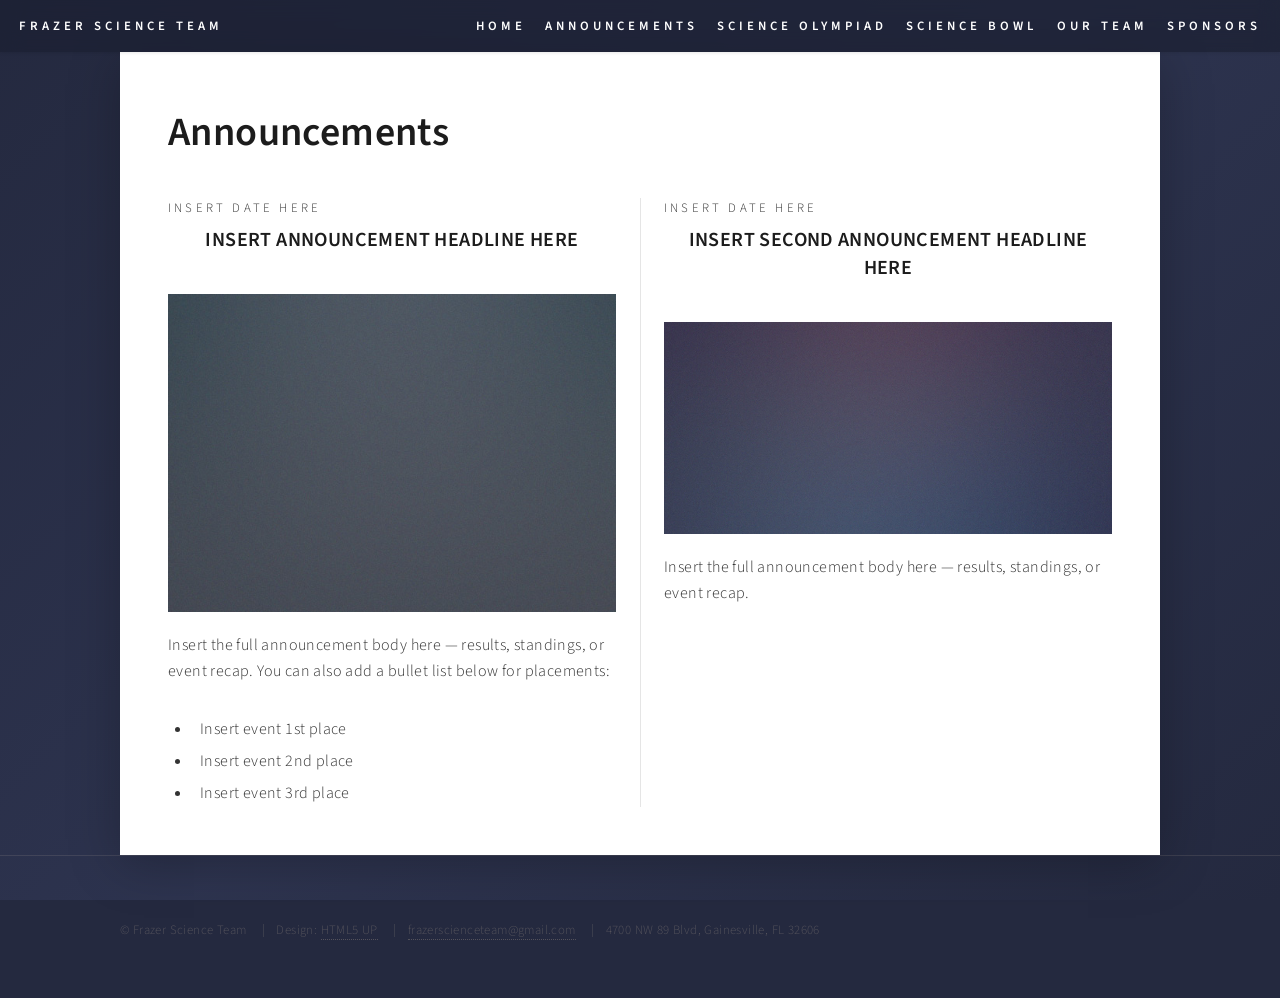
==== announcements.html @ 4f323c95 "More breathing room around intro text, push News section further down, update footer to real email/a" ====
<!DOCTYPE HTML>
<!--
	Forty by HTML5 UP
	html5up.net | @ajlkn
	Free for personal and commercial use under the CCA 3.0 license (html5up.net/license)
-->
<html>
	<head>
		<title>Announcements - Frazer Science Team</title>
		<meta charset="utf-8" />
		<meta name="viewport" content="width=device-width, initial-scale=1, user-scalable=no" />
		<link rel="stylesheet" href="assets/css/main.css" />
		<noscript><link rel="stylesheet" href="assets/css/noscript.css" /></noscript>
	</head>
	<body class="is-preload">

		<!-- Wrapper -->
			<div id="wrapper">

				<!-- Header -->
					<header id="header">
						<a href="index.html" class="logo"><strong>Frazer Science Team</strong></a>
						<nav>
							<a href="index.html">Home</a>
							<a href="announcements.html">Announcements</a>
							<a href="science-olympiad.html">Science Olympiad</a>
							<a href="science-bowl.html">Science Bowl</a>
							<a href="our-team.html">Our Team</a>
							<a href="sponsors.html">Sponsors</a>
						</nav>
					</header>

				<!-- Main -->
					<div id="main" class="alt">

						<!-- One -->
							<section id="one">
								<div class="inner">
									<header class="major">
										<h1>Announcements</h1>
									</header>

									<!--
										To add a new announcement: copy one <article class="announcement"> block
										(including the closing </article> tag) and edit the date, id, headline,
										image, and body text. Give each new article a unique id — that id is what
										the homepage News section links to.
									-->
									<div class="announcement-grid">

										<article class="announcement" id="announcement-1">
											<p class="announcement-date">Insert date here</p>
											<h2>Insert announcement headline here</h2>
											<span class="image main"><img src="images/pic05.jpg" alt="" /></span>
											<p>Insert the full announcement body here — results, standings, or event recap. You can also add a bullet list below for placements:</p>
											<ul>
												<li>Insert event 1st place</li>
												<li>Insert event 2nd place</li>
												<li>Insert event 3rd place</li>
											</ul>
										</article>

										<article class="announcement" id="announcement-2">
											<p class="announcement-date">Insert date here</p>
											<h2>Insert second announcement headline here</h2>
											<span class="image main"><img src="images/pic06.jpg" alt="" /></span>
											<p>Insert the full announcement body here — results, standings, or event recap.</p>
										</article>

									</div>
								</div>
							</section>

					</div>

				<!-- Footer -->
					<footer id="footer">
						<div class="inner">
							<ul class="copyright">
								<li>&copy; Frazer Science Team</li>
								<li>Design: <a href="https://html5up.net">HTML5 UP</a></li>
								<li><a href="mailto:frazerscienceteam@gmail.com">frazerscienceteam@gmail.com</a></li>
								<li>4700 NW 89 Blvd, Gainesville, FL 32606</li>
							</ul>
						</div>
					</footer>

			</div>

		<!-- Scripts -->
			<script src="assets/js/jquery.min.js"></script>
			<script src="assets/js/jquery.scrolly.min.js"></script>
			<script src="assets/js/jquery.scrollex.min.js"></script>
			<script src="assets/js/browser.min.js"></script>
			<script src="assets/js/breakpoints.min.js"></script>
			<script src="assets/js/util.js"></script>
			<script src="assets/js/main.js"></script>

	</body>
</html>
---- assets/css/main.css ----
﻿@import'fontawesome-all.min.css';@import"https://fonts.googleapis.com/css?family=Source+Sans+Pro:300,300italic,600,600italic,900";html,body,div,span,applet,object,iframe,h1,h2,h3,h4,h5,h6,p,blockquote,pre,a,abbr,acronym,address,big,cite,code,del,dfn,em,img,ins,kbd,q,s,samp,small,strike,strong,sub,sup,tt,var,b,u,i,center,dl,dt,dd,ol,ul,li,fieldset,form,label,legend,table,caption,tbody,tfoot,thead,tr,th,td,article,aside,canvas,details,embed,figure,figcaption,footer,header,hgroup,menu,nav,output,ruby,section,summary,time,mark,audio,video{margin:0;padding:0;border:0;font-size:100%;font:inherit;vertical-align:baseline}article,aside,details,figcaption,figure,footer,header,hgroup,menu,nav,section{display:block}body{line-height:1}ol,ul{list-style:none}blockquote,q{quotes:none}blockquote:before,blockquote:after,q:before,q:after{content:"";content:none}table{border-collapse:collapse;border-spacing:0}body{-webkit-text-size-adjust:none}mark{background-color:rgba(0,0,0,0);color:inherit}input::-moz-focus-inner{border:0;padding:0}input,select,textarea{-moz-appearance:none;-webkit-appearance:none;-ms-appearance:none;appearance:none}@-ms-viewport{width:device-width}body{-ms-overflow-style:scrollbar}@media screen and (max-width: 480px){html,body{min-width:320px}}html{box-sizing:border-box}*,*:before,*:after{box-sizing:inherit}body{background-color:#24293f;background-image:linear-gradient(135deg, #24293f 0%, rgb(17.7540106952%, 20.219845514%, 31.0695187166%) 50%, #24293f 100%);background-attachment:fixed;background-size:cover}body.is-preload *,body.is-preload *:before,body.is-preload *:after{-moz-animation:none !important;-webkit-animation:none !important;-ms-animation:none !important;animation:none !important;-moz-transition:none !important;-webkit-transition:none !important;-ms-transition:none !important;transition:none !important}body,input,select,textarea{color:#fff;font-family:"Source Sans Pro",Helvetica,sans-serif;font-size:17pt;font-weight:300;letter-spacing:.025em;line-height:1.65}@media screen and (max-width: 1680px){body,input,select,textarea{font-size:14pt}}@media screen and (max-width: 1280px){body,input,select,textarea{font-size:12pt}}@media screen and (max-width: 360px){body,input,select,textarea{font-size:11pt}}a{-moz-transition:color 0.2s ease-in-out, border-bottom-color 0.2s ease-in-out;-webkit-transition:color 0.2s ease-in-out, border-bottom-color 0.2s ease-in-out;-ms-transition:color 0.2s ease-in-out, border-bottom-color 0.2s ease-in-out;transition:color 0.2s ease-in-out, border-bottom-color 0.2s ease-in-out;border-bottom:dotted 1px;color:inherit;text-decoration:none}a:hover{border-bottom-color:rgba(0,0,0,0);color:#8a2829 !important}a:active{color:rgb(29.8641220533%,9.9397995153%,10.143108929%) !important}strong,b{color:#fff;font-weight:600}em,i{font-style:italic}p{margin:0 0 2em 0}h1,h2,h3,h4,h5,h6{color:#fff;font-weight:600;line-height:1.65;margin:0 0 1em 0}h1 a,h2 a,h3 a,h4 a,h5 a,h6 a{color:inherit;border-bottom:0}h1{font-size:2.5em}h2{font-size:1.75em}h3{font-size:1.35em}h4{font-size:1.1em}h5{font-size:.9em}h6{font-size:.7em}@media screen and (max-width: 736px){h1{font-size:2em}h2{font-size:1.5em}h3{font-size:1.25em}}sub{font-size:.8em;position:relative;top:.5em}sup{font-size:.8em;position:relative;top:-0.5em}blockquote{border-left:solid 4px rgba(222,204,176,.12);font-style:italic;margin:0 0 2em 0;padding:.5em 0 .5em 2em}code{background:rgba(222,204,176,.04);font-family:"Courier New",monospace;font-size:.9em;margin:0 .25em;padding:.25em .65em}pre{-webkit-overflow-scrolling:touch;font-family:"Courier New",monospace;font-size:.9em;margin:0 0 2em 0}pre code{display:block;line-height:1.75;padding:1em 1.5em;overflow-x:auto}hr{border:0;border-bottom:solid 1px rgba(222,204,176,.12);margin:2em 0}hr.major{margin:3em 0}.align-left{text-align:left}.align-center{text-align:center}.align-right{text-align:right}.row{display:flex;flex-wrap:wrap;box-sizing:border-box;align-items:stretch}.row>*{box-sizing:border-box}.row.gtr-uniform>*>:last-child{margin-bottom:0}.row.aln-left{justify-content:flex-start}.row.aln-center{justify-content:center}.row.aln-right{justify-content:flex-end}.row.aln-top{align-items:flex-start}.row.aln-middle{align-items:center}.row.aln-bottom{align-items:flex-end}.row>.imp{order:-1}.row>.col-1{width:8.3333333333%}.row>.off-1{margin-left:8.3333333333%}.row>.col-2{width:16.6666666667%}.row>.off-2{margin-left:16.6666666667%}.row>.col-3{width:25%}.row>.off-3{margin-left:25%}.row>.col-4{width:33.3333333333%}.row>.off-4{margin-left:33.3333333333%}.row>.col-5{width:41.6666666667%}.row>.off-5{margin-left:41.6666666667%}.row>.col-6{width:50%}.row>.off-6{margin-left:50%}.row>.col-7{width:58.3333333333%}.row>.off-7{margin-left:58.3333333333%}.row>.col-8{width:66.6666666667%}.row>.off-8{margin-left:66.6666666667%}.row>.col-9{width:75%}.row>.off-9{margin-left:75%}.row>.col-10{width:83.3333333333%}.row>.off-10{margin-left:83.3333333333%}.row>.col-11{width:91.6666666667%}.row>.off-11{margin-left:91.6666666667%}.row>.col-12{width:100%}.row>.off-12{margin-left:100%}.row.gtr-0{margin-top:0;margin-left:0em}.row.gtr-0>*{padding:0 0 0 0em}.row.gtr-0.gtr-uniform{margin-top:0em}.row.gtr-0.gtr-uniform>*{padding-top:0em}.row.gtr-25{margin-top:0;margin-left:-0.5em}.row.gtr-25>*{padding:0 0 0 .5em}.row.gtr-25.gtr-uniform{margin-top:-0.5em}.row.gtr-25.gtr-uniform>*{padding-top:.5em}.row.gtr-50{margin-top:0;margin-left:-1em}.row.gtr-50>*{padding:0 0 0 1em}.row.gtr-50.gtr-uniform{margin-top:-1em}.row.gtr-50.gtr-uniform>*{padding-top:1em}.row{margin-top:0;margin-left:-2em}.row>*{padding:0 0 0 2em}.row.gtr-uniform{margin-top:-2em}.row.gtr-uniform>*{padding-top:2em}.row.gtr-150{margin-top:0;margin-left:-3em}.row.gtr-150>*{padding:0 0 0 3em}.row.gtr-150.gtr-uniform{margin-top:-3em}.row.gtr-150.gtr-uniform>*{padding-top:3em}.row.gtr-200{margin-top:0;margin-left:-4em}.row.gtr-200>*{padding:0 0 0 4em}.row.gtr-200.gtr-uniform{margin-top:-4em}.row.gtr-200.gtr-uniform>*{padding-top:4em}@media screen and (max-width: 1680px){.row{display:flex;flex-wrap:wrap;box-sizing:border-box;align-items:stretch}.row>*{box-sizing:border-box}.row.gtr-uniform>*>:last-child{margin-bottom:0}.row.aln-left{justify-content:flex-start}.row.aln-center{justify-content:center}.row.aln-right{justify-content:flex-end}.row.aln-top{align-items:flex-start}.row.aln-middle{align-items:center}.row.aln-bottom{align-items:flex-end}.row>.imp-xlarge{order:-1}.row>.col-1-xlarge{width:8.3333333333%}.row>.off-1-xlarge{margin-left:8.3333333333%}.row>.col-2-xlarge{width:16.6666666667%}.row>.off-2-xlarge{margin-left:16.6666666667%}.row>.col-3-xlarge{width:25%}.row>.off-3-xlarge{margin-left:25%}.row>.col-4-xlarge{width:33.3333333333%}.row>.off-4-xlarge{margin-left:33.3333333333%}.row>.col-5-xlarge{width:41.6666666667%}.row>.off-5-xlarge{margin-left:41.6666666667%}.row>.col-6-xlarge{width:50%}.row>.off-6-xlarge{margin-left:50%}.row>.col-7-xlarge{width:58.3333333333%}.row>.off-7-xlarge{margin-left:58.3333333333%}.row>.col-8-xlarge{width:66.6666666667%}.row>.off-8-xlarge{margin-left:66.6666666667%}.row>.col-9-xlarge{width:75%}.row>.off-9-xlarge{margin-left:75%}.row>.col-10-xlarge{width:83.3333333333%}.row>.off-10-xlarge{margin-left:83.3333333333%}.row>.col-11-xlarge{width:91.6666666667%}.row>.off-11-xlarge{margin-left:91.6666666667%}.row>.col-12-xlarge{width:100%}.row>.off-12-xlarge{margin-left:100%}.row.gtr-0{margin-top:0;margin-left:0em}.row.gtr-0>*{padding:0 0 0 0em}.row.gtr-0.gtr-uniform{margin-top:0em}.row.gtr-0.gtr-uniform>*{padding-top:0em}.row.gtr-25{margin-top:0;margin-left:-0.5em}.row.gtr-25>*{padding:0 0 0 .5em}.row.gtr-25.gtr-uniform{margin-top:-0.5em}.row.gtr-25.gtr-uniform>*{padding-top:.5em}.row.gtr-50{margin-top:0;margin-left:-1em}.row.gtr-50>*{padding:0 0 0 1em}.row.gtr-50.gtr-uniform{margin-top:-1em}.row.gtr-50.gtr-uniform>*{padding-top:1em}.row{margin-top:0;margin-left:-2em}.row>*{padding:0 0 0 2em}.row.gtr-uniform{margin-top:-2em}.row.gtr-uniform>*{padding-top:2em}.row.gtr-150{margin-top:0;margin-left:-3em}.row.gtr-150>*{padding:0 0 0 3em}.row.gtr-150.gtr-uniform{margin-top:-3em}.row.gtr-150.gtr-uniform>*{padding-top:3em}.row.gtr-200{margin-top:0;margin-left:-4em}.row.gtr-200>*{padding:0 0 0 4em}.row.gtr-200.gtr-uniform{margin-top:-4em}.row.gtr-200.gtr-uniform>*{padding-top:4em}}@media screen and (max-width: 1280px){.row{display:flex;flex-wrap:wrap;box-sizing:border-box;align-items:stretch}.row>*{box-sizing:border-box}.row.gtr-uniform>*>:last-child{margin-bottom:0}.row.aln-left{justify-content:flex-start}.row.aln-center{justify-content:center}.row.aln-right{justify-content:flex-end}.row.aln-top{align-items:flex-start}.row.aln-middle{align-items:center}.row.aln-bottom{align-items:flex-end}.row>.imp-large{order:-1}.row>.col-1-large{width:8.3333333333%}.row>.off-1-large{margin-left:8.3333333333%}.row>.col-2-large{width:16.6666666667%}.row>.off-2-large{margin-left:16.6666666667%}.row>.col-3-large{width:25%}.row>.off-3-large{margin-left:25%}.row>.col-4-large{width:33.3333333333%}.row>.off-4-large{margin-left:33.3333333333%}.row>.col-5-large{width:41.6666666667%}.row>.off-5-large{margin-left:41.6666666667%}.row>.col-6-large{width:50%}.row>.off-6-large{margin-left:50%}.row>.col-7-large{width:58.3333333333%}.row>.off-7-large{margin-left:58.3333333333%}.row>.col-8-large{width:66.6666666667%}.row>.off-8-large{margin-left:66.6666666667%}.row>.col-9-large{width:75%}.row>.off-9-large{margin-left:75%}.row>.col-10-large{width:83.3333333333%}.row>.off-10-large{margin-left:83.3333333333%}.row>.col-11-large{width:91.6666666667%}.row>.off-11-large{margin-left:91.6666666667%}.row>.col-12-large{width:100%}.row>.off-12-large{margin-left:100%}.row.gtr-0{margin-top:0;margin-left:0em}.row.gtr-0>*{padding:0 0 0 0em}.row.gtr-0.gtr-uniform{margin-top:0em}.row.gtr-0.gtr-uniform>*{padding-top:0em}.row.gtr-25{margin-top:0;margin-left:-0.375em}.row.gtr-25>*{padding:0 0 0 .375em}.row.gtr-25.gtr-uniform{margin-top:-0.375em}.row.gtr-25.gtr-uniform>*{padding-top:.375em}.row.gtr-50{margin-top:0;margin-left:-0.75em}.row.gtr-50>*{padding:0 0 0 .75em}.row.gtr-50.gtr-uniform{margin-top:-0.75em}.row.gtr-50.gtr-uniform>*{padding-top:.75em}.row{margin-top:0;margin-left:-1.5em}.row>*{padding:0 0 0 1.5em}.row.gtr-uniform{margin-top:-1.5em}.row.gtr-uniform>*{padding-top:1.5em}.row.gtr-150{margin-top:0;margin-left:-2.25em}.row.gtr-150>*{padding:0 0 0 2.25em}.row.gtr-150.gtr-uniform{margin-top:-2.25em}.row.gtr-150.gtr-uniform>*{padding-top:2.25em}.row.gtr-200{margin-top:0;margin-left:-3em}.row.gtr-200>*{padding:0 0 0 3em}.row.gtr-200.gtr-uniform{margin-top:-3em}.row.gtr-200.gtr-uniform>*{padding-top:3em}}@media screen and (max-width: 980px){.row{display:flex;flex-wrap:wrap;box-sizing:border-box;align-items:stretch}.row>*{box-sizing:border-box}.row.gtr-uniform>*>:last-child{margin-bottom:0}.row.aln-left{justify-content:flex-start}.row.aln-center{justify-content:center}.row.aln-right{justify-content:flex-end}.row.aln-top{align-items:flex-start}.row.aln-middle{align-items:center}.row.aln-bottom{align-items:flex-end}.row>.imp-medium{order:-1}.row>.col-1-medium{width:8.3333333333%}.row>.off-1-medium{margin-left:8.3333333333%}.row>.col-2-medium{width:16.6666666667%}.row>.off-2-medium{margin-left:16.6666666667%}.row>.col-3-medium{width:25%}.row>.off-3-medium{margin-left:25%}.row>.col-4-medium{width:33.3333333333%}.row>.off-4-medium{margin-left:33.3333333333%}.row>.col-5-medium{width:41.6666666667%}.row>.off-5-medium{margin-left:41.6666666667%}.row>.col-6-medium{width:50%}.row>.off-6-medium{margin-left:50%}.row>.col-7-medium{width:58.3333333333%}.row>.off-7-medium{margin-left:58.3333333333%}.row>.col-8-medium{width:66.6666666667%}.row>.off-8-medium{margin-left:66.6666666667%}.row>.col-9-medium{width:75%}.row>.off-9-medium{margin-left:75%}.row>.col-10-medium{width:83.3333333333%}.row>.off-10-medium{margin-left:83.3333333333%}.row>.col-11-medium{width:91.6666666667%}.row>.off-11-medium{margin-left:91.6666666667%}.row>.col-12-medium{width:100%}.row>.off-12-medium{margin-left:100%}.row.gtr-0{margin-top:0;margin-left:0em}.row.gtr-0>*{padding:0 0 0 0em}.row.gtr-0.gtr-uniform{margin-top:0em}.row.gtr-0.gtr-uniform>*{padding-top:0em}.row.gtr-25{margin-top:0;margin-left:-0.375em}.row.gtr-25>*{padding:0 0 0 .375em}.row.gtr-25.gtr-uniform{margin-top:-0.375em}.row.gtr-25.gtr-uniform>*{padding-top:.375em}.row.gtr-50{margin-top:0;margin-left:-0.75em}.row.gtr-50>*{padding:0 0 0 .75em}.row.gtr-50.gtr-uniform{margin-top:-0.75em}.row.gtr-50.gtr-uniform>*{padding-top:.75em}.row{margin-top:0;margin-left:-1.5em}.row>*{padding:0 0 0 1.5em}.row.gtr-uniform{margin-top:-1.5em}.row.gtr-uniform>*{padding-top:1.5em}.row.gtr-150{margin-top:0;margin-left:-2.25em}.row.gtr-150>*{padding:0 0 0 2.25em}.row.gtr-150.gtr-uniform{margin-top:-2.25em}.row.gtr-150.gtr-uniform>*{padding-top:2.25em}.row.gtr-200{margin-top:0;margin-left:-3em}.row.gtr-200>*{padding:0 0 0 3em}.row.gtr-200.gtr-uniform{margin-top:-3em}.row.gtr-200.gtr-uniform>*{padding-top:3em}}@media screen and (max-width: 736px){.row{display:flex;flex-wrap:wrap;box-sizing:border-box;align-items:stretch}.row>*{box-sizing:border-box}.row.gtr-uniform>*>:last-child{margin-bottom:0}.row.aln-left{justify-content:flex-start}.row.aln-center{justify-content:center}.row.aln-right{justify-content:flex-end}.row.aln-top{align-items:flex-start}.row.aln-middle{align-items:center}.row.aln-bottom{align-items:flex-end}.row>.imp-small{order:-1}.row>.col-1-small{width:8.3333333333%}.row>.off-1-small{margin-left:8.3333333333%}.row>.col-2-small{width:16.6666666667%}.row>.off-2-small{margin-left:16.6666666667%}.row>.col-3-small{width:25%}.row>.off-3-small{margin-left:25%}.row>.col-4-small{width:33.3333333333%}.row>.off-4-small{margin-left:33.3333333333%}.row>.col-5-small{width:41.6666666667%}.row>.off-5-small{margin-left:41.6666666667%}.row>.col-6-small{width:50%}.row>.off-6-small{margin-left:50%}.row>.col-7-small{width:58.3333333333%}.row>.off-7-small{margin-left:58.3333333333%}.row>.col-8-small{width:66.6666666667%}.row>.off-8-small{margin-left:66.6666666667%}.row>.col-9-small{width:75%}.row>.off-9-small{margin-left:75%}.row>.col-10-small{width:83.3333333333%}.row>.off-10-small{margin-left:83.3333333333%}.row>.col-11-small{width:91.6666666667%}.row>.off-11-small{margin-left:91.6666666667%}.row>.col-12-small{width:100%}.row>.off-12-small{margin-left:100%}.row.gtr-0{margin-top:0;margin-left:0em}.row.gtr-0>*{padding:0 0 0 0em}.row.gtr-0.gtr-uniform{margin-top:0em}.row.gtr-0.gtr-uniform>*{padding-top:0em}.row.gtr-25{margin-top:0;margin-left:-0.3125em}.row.gtr-25>*{padding:0 0 0 .3125em}.row.gtr-25.gtr-uniform{margin-top:-0.3125em}.row.gtr-25.gtr-uniform>*{padding-top:.3125em}.row.gtr-50{margin-top:0;margin-left:-0.625em}.row.gtr-50>*{padding:0 0 0 .625em}.row.gtr-50.gtr-uniform{margin-top:-0.625em}.row.gtr-50.gtr-uniform>*{padding-top:.625em}.row{margin-top:0;margin-left:-1.25em}.row>*{padding:0 0 0 1.25em}.row.gtr-uniform{margin-top:-1.25em}.row.gtr-uniform>*{padding-top:1.25em}.row.gtr-150{margin-top:0;margin-left:-1.875em}.row.gtr-150>*{padding:0 0 0 1.875em}.row.gtr-150.gtr-uniform{margin-top:-1.875em}.row.gtr-150.gtr-uniform>*{padding-top:1.875em}.row.gtr-200{margin-top:0;margin-left:-2.5em}.row.gtr-200>*{padding:0 0 0 2.5em}.row.gtr-200.gtr-uniform{margin-top:-2.5em}.row.gtr-200.gtr-uniform>*{padding-top:2.5em}}@media screen and (max-width: 480px){.row{display:flex;flex-wrap:wrap;box-sizing:border-box;align-items:stretch}.row>*{box-sizing:border-box}.row.gtr-uniform>*>:last-child{margin-bottom:0}.row.aln-left{justify-content:flex-start}.row.aln-center{justify-content:center}.row.aln-right{justify-content:flex-end}.row.aln-top{align-items:flex-start}.row.aln-middle{align-items:center}.row.aln-bottom{align-items:flex-end}.row>.imp-xsmall{order:-1}.row>.col-1-xsmall{width:8.3333333333%}.row>.off-1-xsmall{margin-left:8.3333333333%}.row>.col-2-xsmall{width:16.6666666667%}.row>.off-2-xsmall{margin-left:16.6666666667%}.row>.col-3-xsmall{width:25%}.row>.off-3-xsmall{margin-left:25%}.row>.col-4-xsmall{width:33.3333333333%}.row>.off-4-xsmall{margin-left:33.3333333333%}.row>.col-5-xsmall{width:41.6666666667%}.row>.off-5-xsmall{margin-left:41.6666666667%}.row>.col-6-xsmall{width:50%}.row>.off-6-xsmall{margin-left:50%}.row>.col-7-xsmall{width:58.3333333333%}.row>.off-7-xsmall{margin-left:58.3333333333%}.row>.col-8-xsmall{width:66.6666666667%}.row>.off-8-xsmall{margin-left:66.6666666667%}.row>.col-9-xsmall{width:75%}.row>.off-9-xsmall{margin-left:75%}.row>.col-10-xsmall{width:83.3333333333%}.row>.off-10-xsmall{margin-left:83.3333333333%}.row>.col-11-xsmall{width:91.6666666667%}.row>.off-11-xsmall{margin-left:91.6666666667%}.row>.col-12-xsmall{width:100%}.row>.off-12-xsmall{margin-left:100%}.row.gtr-0{margin-top:0;margin-left:0em}.row.gtr-0>*{padding:0 0 0 0em}.row.gtr-0.gtr-uniform{margin-top:0em}.row.gtr-0.gtr-uniform>*{padding-top:0em}.row.gtr-25{margin-top:0;margin-left:-0.3125em}.row.gtr-25>*{padding:0 0 0 .3125em}.row.gtr-25.gtr-uniform{margin-top:-0.3125em}.row.gtr-25.gtr-uniform>*{padding-top:.3125em}.row.gtr-50{margin-top:0;margin-left:-0.625em}.row.gtr-50>*{padding:0 0 0 .625em}.row.gtr-50.gtr-uniform{margin-top:-0.625em}.row.gtr-50.gtr-uniform>*{padding-top:.625em}.row{margin-top:0;margin-left:-1.25em}.row>*{padding:0 0 0 1.25em}.row.gtr-uniform{margin-top:-1.25em}.row.gtr-uniform>*{padding-top:1.25em}.row.gtr-150{margin-top:0;margin-left:-1.875em}.row.gtr-150>*{padding:0 0 0 1.875em}.row.gtr-150.gtr-uniform{margin-top:-1.875em}.row.gtr-150.gtr-uniform>*{padding-top:1.875em}.row.gtr-200{margin-top:0;margin-left:-2.5em}.row.gtr-200>*{padding:0 0 0 2.5em}.row.gtr-200.gtr-uniform{margin-top:-2.5em}.row.gtr-200.gtr-uniform>*{padding-top:2.5em}}section.special,article.special{text-align:center}header.major{width:-moz-max-content;width:-webkit-max-content;width:-ms-max-content;width:max-content;margin-bottom:2em}header.major>:first-child{margin-bottom:0;width:calc(100% + .5em)}header.major>p{font-size:.7em;font-weight:600;letter-spacing:.25em;margin-bottom:0;text-transform:uppercase}body.is-ie header.major>:first-child:after{max-width:9em}body.is-ie header.major>h1:after{max-width:100% !important}@media screen and (max-width: 736px){header.major>p br{display:none}}form{margin:0 0 2em 0}form>:last-child{margin-bottom:0}form>.fields{display:-moz-flex;display:-webkit-flex;display:-ms-flex;display:flex;-moz-flex-wrap:wrap;-webkit-flex-wrap:wrap;-ms-flex-wrap:wrap;flex-wrap:wrap;width:calc(100% + 3em);margin:-1.5em 0 2em -1.5em}form>.fields>.field{-moz-flex-grow:0;-webkit-flex-grow:0;-ms-flex-grow:0;flex-grow:0;-moz-flex-shrink:0;-webkit-flex-shrink:0;-ms-flex-shrink:0;flex-shrink:0;padding:1.5em 0 0 1.5em;width:calc(100% - 1.5em)}form>.fields>.field.half{width:calc(50% - 0.75em)}form>.fields>.field.third{width:calc(100%/3 - 0.5em)}form>.fields>.field.quarter{width:calc(25% - 0.375em)}@media screen and (max-width: 480px){form>.fields{width:calc(100% + 3em);margin:-1.5em 0 2em -1.5em}form>.fields>.field{padding:1.5em 0 0 1.5em;width:calc(100% - 1.5em)}form>.fields>.field.half{width:calc(100% - 1.5em)}form>.fields>.field.third{width:calc(100% - 1.5em)}form>.fields>.field.quarter{width:calc(100% - 1.5em)}}label{color:#fff;display:block;font-size:.8em;font-weight:600;letter-spacing:.25em;margin:0 0 1em 0;text-transform:uppercase}input[type=text],input[type=password],input[type=email],input[type=tel],input[type=search],input[type=url],select,textarea{-moz-appearance:none;-webkit-appearance:none;-ms-appearance:none;appearance:none;background:rgba(222,204,176,.04);border:none;border-radius:0;color:inherit;display:block;outline:0;padding:0 1em;text-decoration:none;width:100%}input[type=text]:invalid,input[type=password]:invalid,input[type=email]:invalid,input[type=tel]:invalid,input[type=search]:invalid,input[type=url]:invalid,select:invalid,textarea:invalid{box-shadow:none}input[type=text]:focus,input[type=password]:focus,input[type=email]:focus,input[type=tel]:focus,input[type=search]:focus,input[type=url]:focus,select:focus,textarea:focus{border-color:#8a2829;box-shadow:0 0 0 2px #8a2829}select{background-image:url("data:image/svg+xml;charset=utf8,%3Csvg xmlns='http://www.w3.org/2000/svg' width='40' height='40' preserveAspectRatio='none' viewBox='0 0 40 40'%3E%3Cpath d='M9.4,12.3l10.4,10.4l10.4-10.4c0.2-0.2,0.5-0.4,0.9-0.4c0.3,0,0.6,0.1,0.9,0.4l3.3,3.3c0.2,0.2,0.4,0.5,0.4,0.9 c0,0.4-0.1,0.6-0.4,0.9L20.7,31.9c-0.2,0.2-0.5,0.4-0.9,0.4c-0.3,0-0.6-0.1-0.9-0.4L4.3,17.3c-0.2-0.2-0.4-0.5-0.4-0.9 c0-0.4,0.1-0.6,0.4-0.9l3.3-3.3c0.2-0.2,0.5-0.4,0.9-0.4S9.1,12.1,9.4,12.3z' fill='rgba(222, 204, 176, 0.12)' /%3E%3C/svg%3E");background-size:1.25rem;background-repeat:no-repeat;background-position:calc(100% - 1rem) center;height:2.75em;padding-right:2.75em;text-overflow:ellipsis}select option{color:#fff;background:#24293f}select:focus::-ms-value{background-color:rgba(0,0,0,0)}select::-ms-expand{display:none}input[type=text],input[type=password],input[type=email],input[type=tel],input[type=search],input[type=url],select{height:2.75em}textarea{padding:.75em 1em}input[type=checkbox],input[type=radio]{-moz-appearance:none;-webkit-appearance:none;-ms-appearance:none;appearance:none;display:block;float:left;margin-right:-2em;opacity:0;width:1em;z-index:-1}input[type=checkbox]+label,input[type=radio]+label{text-decoration:none}input[type=checkbox]+label:before,input[type=radio]+label:before{-moz-osx-font-smoothing:grayscale;-webkit-font-smoothing:antialiased;display:inline-block;font-style:normal;font-variant:normal;text-rendering:auto;line-height:1;text-transform:none !important;font-family:"Font Awesome 5 Free";font-weight:900}input[type=checkbox]+label,input[type=radio]+label{color:#fff;cursor:pointer;display:inline-block;font-weight:300;padding-left:2.65em;padding-right:.75em;position:relative}input[type=checkbox]+label:before,input[type=radio]+label:before{background:rgba(222,204,176,.04);content:"";display:inline-block;font-size:.8em;height:2.0625em;left:0;letter-spacing:0;line-height:2.0625em;position:absolute;text-align:center;top:0;width:2.0625em}input[type=checkbox]:checked+label:before,input[type=radio]:checked+label:before{background:#fff;border-color:#8a2829;content:"";color:#24293f}input[type=checkbox]:focus+label:before,input[type=radio]:focus+label:before{box-shadow:0 0 0 2px #8a2829}input[type=radio]+label:before{border-radius:100%}::-webkit-input-placeholder{color:rgba(222,204,176,.25) !important;opacity:1}:-moz-placeholder{color:rgba(222,204,176,.25) !important;opacity:1}::-moz-placeholder{color:rgba(222,204,176,.25) !important;opacity:1}:-ms-input-placeholder{color:rgba(222,204,176,.25) !important;opacity:1}.box{border:solid 1px rgba(222,204,176,.12);margin-bottom:2em;padding:1.5em}.box>:last-child,.box>:last-child>:last-child,.box>:last-child>:last-child>:last-child{margin-bottom:0}.box.alt{border:0;border-radius:0;padding:0}.icon{text-decoration:none}.icon:before{-moz-osx-font-smoothing:grayscale;-webkit-font-smoothing:antialiased;display:inline-block;font-style:normal;font-variant:normal;text-rendering:auto;line-height:1;text-transform:none !important;font-family:"Font Awesome 5 Free";font-weight:400}.icon{border-bottom:none;position:relative}.icon>.label{display:none}.icon:before{line-height:inherit}.icon.solid:before{font-weight:900}.icon.brands:before{font-family:"Font Awesome 5 Brands"}.icon.alt:before{background-color:#fff;border-radius:100%;color:#24293f;display:inline-block;height:2em;line-height:2em;text-align:center;width:2em}a.icon.alt:before{-moz-transition:background-color 0.2s ease-in-out;-webkit-transition:background-color 0.2s ease-in-out;-ms-transition:background-color 0.2s ease-in-out;transition:background-color 0.2s ease-in-out}a.icon.alt:hover:before{background-color:#6489a1}a.icon.alt:active:before{background-color:rgb(29.1227852587%,37.6797150027%,43.2301559178%)}.image{border:0;display:inline-block;position:relative}.image img{display:block}.image.left,.image.right{max-width:30%}.image.left img,.image.right img{width:100%}.image.left{float:left;margin:0 1.5em 1.25em 0;top:.25em}.image.right{float:right;margin:0 0 1.25em 1.5em;top:.25em}.image.fit{display:block;margin:0 0 2em 0;width:100%}.image.fit img{width:100%}.image.main{display:block;margin:2.5em 0;width:100%}.image.main img{width:100%}@media screen and (max-width: 736px){.image.main{margin:1.5em 0}}ol{list-style:decimal;margin:0 0 2em 0;padding-left:1.25em}ol li{padding-left:.25em}ul{list-style:disc;margin:0 0 2em 0;padding-left:1em}ul li{padding-left:.5em}ul.alt{list-style:none;padding-left:0}ul.alt li{border-top:solid 1px rgba(222,204,176,.12);padding:.5em 0}ul.alt li:first-child{border-top:0;padding-top:0}dl{margin:0 0 2em 0}dl dt{display:block;font-weight:600;margin:0 0 1em 0}dl dd{margin-left:2em}ul.actions{display:-moz-flex;display:-webkit-flex;display:-ms-flex;display:flex;cursor:default;list-style:none;margin-left:-1em;padding-left:0}ul.actions li{padding:0 0 0 1em;vertical-align:middle}ul.actions.special{-moz-justify-content:center;-webkit-justify-content:center;-ms-justify-content:center;justify-content:center;width:100%;margin-left:0}ul.actions.special li:first-child{padding-left:0}ul.actions.stacked{-moz-flex-direction:column;-webkit-flex-direction:column;-ms-flex-direction:column;flex-direction:column;margin-left:0}ul.actions.stacked li{padding:1.3em 0 0 0}ul.actions.stacked li:first-child{padding-top:0}ul.actions.fit{width:calc(100% + 1em)}ul.actions.fit li{-moz-flex-grow:1;-webkit-flex-grow:1;-ms-flex-grow:1;flex-grow:1;-moz-flex-shrink:1;-webkit-flex-shrink:1;-ms-flex-shrink:1;flex-shrink:1;width:100%}ul.actions.fit li>*{width:100%}ul.actions.fit.stacked{width:100%}ul.icons{cursor:default;list-style:none;padding-left:0}ul.icons li{display:inline-block;padding:0 1em 0 0}ul.icons li:last-child{padding-right:0}@media screen and (max-width: 736px){ul.icons li{padding:0 .75em 0 0}}ul.pagination{cursor:default;list-style:none;padding-left:0}ul.pagination li{display:inline-block;padding-left:0;vertical-align:middle}ul.pagination li>.page{-moz-transition:background-color 0.2s ease-in-out, color 0.2s ease-in-out;-webkit-transition:background-color 0.2s ease-in-out, color 0.2s ease-in-out;-ms-transition:background-color 0.2s ease-in-out, color 0.2s ease-in-out;transition:background-color 0.2s ease-in-out, color 0.2s ease-in-out;border-bottom:0;display:inline-block;font-size:.8em;font-weight:600;height:1.5em;line-height:1.5em;margin:0 .125em;min-width:1.5em;padding:0 .5em;text-align:center}ul.pagination li>.page.active{background-color:#fff;color:#24293f}ul.pagination li>.page.active:hover{background-color:#8a2829;color:#24293f !important}ul.pagination li>.page.active:active{background-color:rgb(29.8641220533%,9.9397995153%,10.143108929%)}ul.pagination li:first-child{padding-right:.75em}ul.pagination li:last-child{padding-left:.75em}@media screen and (max-width: 480px){ul.pagination li:nth-child(n+2):nth-last-child(n+2){display:none}ul.pagination li:first-child{padding-right:0}}.table-wrapper{-webkit-overflow-scrolling:touch;overflow-x:auto}table{margin:0 0 2em 0;width:100%}table tbody tr{border:solid 1px rgba(222,204,176,.12);border-left:0;border-right:0}table tbody tr:nth-child(2n+1){background-color:rgba(222,204,176,.04)}table td{padding:.75em .75em}table th{color:#fff;font-size:.9em;font-weight:600;padding:0 .75em .75em .75em;text-align:left}table thead{border-bottom:solid 2px rgba(222,204,176,.12)}table tfoot{border-top:solid 2px rgba(222,204,176,.12)}table.alt{border-collapse:separate}table.alt tbody tr td{border:solid 1px rgba(222,204,176,.12);border-left-width:0;border-top-width:0}table.alt tbody tr td:first-child{border-left-width:1px}table.alt tbody tr:first-child td{border-top-width:1px}table.alt thead{border-bottom:0}table.alt tfoot{border-top:0}input[type=submit],input[type=reset],input[type=button],button,.button{-moz-appearance:none;-webkit-appearance:none;-ms-appearance:none;appearance:none;-moz-transition:background-color 0.2s ease-in-out, box-shadow 0.2s ease-in-out, color 0.2s ease-in-out;-webkit-transition:background-color 0.2s ease-in-out, box-shadow 0.2s ease-in-out, color 0.2s ease-in-out;-ms-transition:background-color 0.2s ease-in-out, box-shadow 0.2s ease-in-out, color 0.2s ease-in-out;transition:background-color 0.2s ease-in-out, box-shadow 0.2s ease-in-out, color 0.2s ease-in-out;background-color:rgba(0,0,0,0);border:0;border-radius:0;box-shadow:inset 0 0 0 2px #fff;color:#fff;cursor:pointer;display:inline-block;font-size:.8em;font-weight:600;height:3.5em;letter-spacing:.25em;line-height:3.5em;padding:0 1.75em;text-align:center;text-decoration:none;text-transform:uppercase;white-space:nowrap}input[type=submit]:hover,input[type=submit]:active,input[type=reset]:hover,input[type=reset]:active,input[type=button]:hover,input[type=button]:active,button:hover,button:active,.button:hover,.button:active{box-shadow:inset 0 0 0 2px #8a2829;color:#8a2829}input[type=submit]:active,input[type=reset]:active,input[type=button]:active,button:active,.button:active{background-color:rgba(138,40,41,.1);box-shadow:inset 0 0 0 2px rgb(29.8641220533%,9.9397995153%,10.143108929%);color:rgb(29.8641220533%,9.9397995153%,10.143108929%)}input[type=submit].icon:before,input[type=reset].icon:before,input[type=button].icon:before,button.icon:before,.button.icon:before{margin-right:.5em}input[type=submit].fit,input[type=reset].fit,input[type=button].fit,button.fit,.button.fit{width:100%}input[type=submit].small,input[type=reset].small,input[type=button].small,button.small,.button.small{font-size:.6em}input[type=submit].large,input[type=reset].large,input[type=button].large,button.large,.button.large{font-size:1.25em;height:3em;line-height:3em}input[type=submit].next,input[type=reset].next,input[type=button].next,button.next,.button.next{padding-right:4.5em;position:relative}input[type=submit].next:before,input[type=submit].next:after,input[type=reset].next:before,input[type=reset].next:after,input[type=button].next:before,input[type=button].next:after,button.next:before,button.next:after,.button.next:before,.button.next:after{-moz-transition:opacity 0.2s ease-in-out;-webkit-transition:opacity 0.2s ease-in-out;-ms-transition:opacity 0.2s ease-in-out;transition:opacity 0.2s ease-in-out;background-position:center right;background-repeat:no-repeat;background-size:36px 24px;content:"";display:block;height:100%;position:absolute;right:1.5em;top:0;vertical-align:middle;width:36px}input[type=submit].next:before,input[type=reset].next:before,input[type=button].next:before,button.next:before,.button.next:before{background-image:url("data:image/svg+xml;charset=utf8,%3Csvg xmlns='http://www.w3.org/2000/svg' xmlns:xlink='http://www.w3.org/1999/xlink' width='36px' height='24px' viewBox='0 0 36 24' zoomAndPan='disable'%3E%3Cstyle%3Eline %7B stroke: %23ffffff%3B stroke-width: 2px%3B %7D%3C/style%3E%3Cline x1='0' y1='12' x2='34' y2='12' /%3E%3Cline x1='25' y1='4' x2='34' y2='12.5' /%3E%3Cline x1='25' y1='20' x2='34' y2='11.5' /%3E%3C/svg%3E")}input[type=submit].next:after,input[type=reset].next:after,input[type=button].next:after,button.next:after,.button.next:after{background-image:url("data:image/svg+xml;charset=utf8,%3Csvg xmlns='http://www.w3.org/2000/svg' xmlns:xlink='http://www.w3.org/1999/xlink' width='36px' height='24px' viewBox='0 0 36 24' zoomAndPan='disable'%3E%3Cstyle%3Eline %7B stroke: %238a2829%3B stroke-width: 2px%3B %7D%3C/style%3E%3Cline x1='0' y1='12' x2='34' y2='12' /%3E%3Cline x1='25' y1='4' x2='34' y2='12.5' /%3E%3Cline x1='25' y1='20' x2='34' y2='11.5' /%3E%3C/svg%3E");opacity:0;z-index:1}input[type=submit].next:hover:after,input[type=submit].next:active:after,input[type=reset].next:hover:after,input[type=reset].next:active:after,input[type=button].next:hover:after,input[type=button].next:active:after,button.next:hover:after,button.next:active:after,.button.next:hover:after,.button.next:active:after{opacity:1}@media screen and (max-width: 1280px){input[type=submit].next,input[type=reset].next,input[type=button].next,button.next,.button.next{padding-right:5em}}input[type=submit].primary,input[type=reset].primary,input[type=button].primary,button.primary,.button.primary{background-color:#fff;box-shadow:none;color:#24293f}input[type=submit].primary:hover,input[type=submit].primary:active,input[type=reset].primary:hover,input[type=reset].primary:active,input[type=button].primary:hover,input[type=button].primary:active,button.primary:hover,button.primary:active,.button.primary:hover,.button.primary:active{background-color:#8a2829;color:#24293f !important}input[type=submit].primary:active,input[type=reset].primary:active,input[type=button].primary:active,button.primary:active,.button.primary:active{background-color:rgb(29.8641220533%,9.9397995153%,10.143108929%)}input[type=submit].disabled,input[type=submit]:disabled,input[type=reset].disabled,input[type=reset]:disabled,input[type=button].disabled,input[type=button]:disabled,button.disabled,button:disabled,.button.disabled,.button:disabled{pointer-events:none;cursor:default;opacity:.25}.tiles{display:-moz-flex;display:-webkit-flex;display:-ms-flex;display:flex;-moz-flex-wrap:wrap;-webkit-flex-wrap:wrap;-ms-flex-wrap:wrap;flex-wrap:wrap;border-top:0 !important;gap:.75em}.tiles+*{border-top:0 !important}.tiles article{-moz-align-items:center;-webkit-align-items:center;-ms-align-items:center;align-items:center;display:-moz-flex;display:-webkit-flex;display:-ms-flex;display:flex;-moz-transition:-moz-transform 0.25s ease, opacity 0.25s ease, -moz-filter 1s ease, -webkit-filter 1s ease;-webkit-transition:-webkit-transform 0.25s ease, opacity 0.25s ease, -webkit-filter 1s ease, -webkit-filter 1s ease;-ms-transition:-ms-transform 0.25s ease, opacity 0.25s ease, -ms-filter 1s ease, -webkit-filter 1s ease;transition:transform 0.25s ease, opacity 0.25s ease, filter 1s ease, -webkit-filter 1s ease;padding:4em 4em 2em 4em;background-position:center;background-repeat:no-repeat;background-size:cover;border:solid 14px rgb(8.2994652406%,9.4521687463%,14.5240641711%);cursor:default;height:40vh;max-height:40em;min-height:23em;overflow:hidden;position:relative;width:calc(50% - .375em)}.tiles article .image{display:none}.tiles article header{position:relative;z-index:3}.tiles article h3{font-size:1.75em}.tiles article h3 a:hover{color:inherit !important}.tiles article .link.primary{border:0;height:100%;left:0;position:absolute;top:0;width:100%;z-index:4}.tiles article:before{-moz-transition:opacity 0.5s ease;-webkit-transition:opacity 0.5s ease;-ms-transition:opacity 0.5s ease;transition:opacity 0.5s ease;bottom:0;content:"";display:block;height:100%;left:0;opacity:1;position:absolute;width:100%;z-index:2}.tiles article:after{background-color:rgba(8.2994652406%,9.4521687463%,14.5240641711%,.75);content:"";display:block;height:100%;left:0;position:absolute;top:0;width:100%;z-index:1}.tiles article:hover:before{opacity:0}.tiles article.is-transitioning{-moz-transform:scale(0.95);-webkit-transform:scale(0.95);-ms-transform:scale(0.95);transform:scale(0.95);-moz-filter:blur(0.5em);-webkit-filter:blur(0.5em);-ms-filter:blur(0.5em);filter:blur(0.5em);opacity:0}.tiles article:nth-child(odd):before{background-image:linear-gradient(135deg, #24293f 0%, #6489a1 100%)}.tiles article:nth-child(even):before{background-image:linear-gradient(135deg, #24293f 0%, #8a2829 100%)}@media screen and (max-width: 1280px){.tiles article{padding:4em 3em 2em 3em;height:30vh;max-height:30em;min-height:20em}}@media screen and (max-width: 980px){.tiles article{width:calc(50% - .375em) !important}}@media screen and (max-width: 736px){.tiles article{padding:3em 1.5em 1em 1.5em;border-width:10px;border-color:rgb(8.2994652406%,9.4521687463%,14.5240641711%);height:16em;max-height:none;min-height:0}.tiles article h3{font-size:1.5em}}@media screen and (max-width: 480px){.tiles{display:block}.tiles article{height:20em;width:100% !important}}.contact-method{margin:0 0 2em 0;padding-left:3.25em;position:relative}.contact-method .icon{left:0;position:absolute;top:0}.contact-method h3{margin:0 0 .5em 0}.spotlights{border-top:0 !important}.spotlights+*{border-top:0 !important}.spotlights>section{display:-moz-flex;display:-webkit-flex;display:-ms-flex;display:flex;-moz-flex-direction:row;-webkit-flex-direction:row;-ms-flex-direction:row;flex-direction:row;background-color:rgb(12.5892307692%,14.3000987248%,21.9990045249%)}.spotlights>section>.image{background-position:center center;background-size:cover;border-radius:0;display:block;position:relative;width:30%}.spotlights>section>.image img{border-radius:0;display:block;width:100%}.spotlights>section>.image:before{background:rgba(36,41,63,.9);content:"";display:block;height:100%;left:0;opacity:0;position:absolute;top:0;width:100%}.spotlights>section>.content{display:-moz-flex;display:-webkit-flex;display:-ms-flex;display:flex;-moz-flex-direction:column;-webkit-flex-direction:column;-ms-flex-direction:column;flex-direction:column;-moz-justify-content:center;-webkit-justify-content:center;-ms-justify-content:center;justify-content:center;-moz-align-items:center;-webkit-align-items:center;-ms-align-items:center;align-items:center;padding:2em 3em .1em 3em;width:70%}.spotlights>section>.content>.inner{margin:0 auto;max-width:100%;width:65em}.spotlights>section:nth-child(2n){-moz-flex-direction:row-reverse;-webkit-flex-direction:row-reverse;-ms-flex-direction:row-reverse;flex-direction:row-reverse;background-color:rgb(14.2380693816%,16.0766323872%,24.3501659125%)}.spotlights>section:nth-child(2n)>.content{-moz-align-items:-moz-flex-end;-webkit-align-items:-webkit-flex-end;-ms-align-items:-ms-flex-end;align-items:flex-end}@media screen and (max-width: 1680px){.spotlights>section>.image{width:40%}.spotlights>section>.content{width:60%}}@media screen and (max-width: 1280px){.spotlights>section>.image{width:45%}.spotlights>section>.content{width:55%}}@media screen and (max-width: 980px){.spotlights>section{display:block}.spotlights>section>.image{width:100%}.spotlights>section>.content{padding:4em 3em 2em 3em;width:100%}}@media screen and (max-width: 736px){.spotlights>section>.content{padding:3em 1.5em 1em 1.5em}}#bulletin{padding:6em 0 7em 0}#bulletin>.inner{margin:0 auto;max-width:65em;width:calc(100% - 6em)}@media screen and (max-width: 736px){#bulletin>.inner{width:calc(100% - 3em)}}#bulletin .bulletin-box{display:-moz-flex;display:-webkit-flex;display:-ms-flex;display:flex;background-color:#fff;border-left:solid 10px #8a2829;border-right:solid 10px #6489a1;color:#1c1c1c}@media screen and (max-width: 980px){#bulletin .bulletin-box{-moz-flex-direction:column;-webkit-flex-direction:column;-ms-flex-direction:column;flex-direction:column}}#bulletin .bulletin-news,#bulletin .bulletin-carousel{padding:2em 2em .1em 2em;width:50%}@media screen and (max-width: 980px){#bulletin .bulletin-news,#bulletin .bulletin-carousel{width:100%}}#bulletin .bulletin-news{border-right:solid 1px rgba(0,0,0,.1)}@media screen and (max-width: 980px){#bulletin .bulletin-news{border-right:0;border-bottom:solid 1px rgba(0,0,0,.1)}}#bulletin .bulletin-news h3{color:#1c1c1c;font-size:1em;font-weight:600;letter-spacing:.25em;text-transform:uppercase;margin-bottom:1em}#bulletin .bulletin-news .news-item{margin-bottom:1.5em}#bulletin .bulletin-news .news-item:last-child{margin-bottom:0}#bulletin .bulletin-news .news-item h4{color:#1c1c1c;font-size:1em;margin-bottom:.35em}#bulletin .bulletin-news .news-item h4 a{border:0;color:#1c1c1c}#bulletin .bulletin-news .news-item h4 a:hover{color:#8a2829}#bulletin .bulletin-news .news-item p{color:#454545;font-size:.85em;margin-bottom:0}#bulletin .bulletin-news .news-more{font-size:.85em;font-weight:600;margin-top:1.5em;margin-bottom:0}#bulletin .bulletin-news .news-more a{border:0;color:#8a2829}#bulletin .bulletin-carousel .carousel{position:relative;overflow:hidden;width:100%;padding-top:66.66%;background-color:#24293f}#bulletin .bulletin-carousel .carousel-slide{-moz-transition:opacity 0.6s ease;-webkit-transition:opacity 0.6s ease;-ms-transition:opacity 0.6s ease;transition:opacity 0.6s ease;position:absolute;top:0;left:0;width:100%;height:100%;opacity:0}#bulletin .bulletin-carousel .carousel-slide.active{opacity:1}#bulletin .bulletin-carousel .carousel-slide img{display:block;width:100%;height:100%;object-fit:cover}#bulletin .bulletin-carousel .carousel-dots{text-align:center;margin-top:.85em}#bulletin .bulletin-carousel .carousel-dots .dot{display:inline-block;width:.6em;height:.6em;margin:0 .25em;border-radius:100%;background-color:rgba(0,0,0,.2);cursor:pointer;-moz-transition:background-color 0.2s ease;-webkit-transition:background-color 0.2s ease;-ms-transition:background-color 0.2s ease;transition:background-color 0.2s ease}#bulletin .bulletin-carousel .carousel-dots .dot.active{background-color:#8a2829}.profile{display:-moz-flex;display:-webkit-flex;display:-ms-flex;display:flex;-moz-align-items:-moz-flex-start;-webkit-align-items:-webkit-flex-start;-ms-align-items:-ms-flex-start;align-items:flex-start;margin-bottom:2.5em}.profile .profile-text{-moz-flex-grow:1;-webkit-flex-grow:1;-ms-flex-grow:1;flex-grow:1;padding-right:3em}.profile .profile-photo{-moz-flex-shrink:0;-webkit-flex-shrink:0;-ms-flex-shrink:0;flex-shrink:0;text-align:center;width:30%}.profile .profile-photo img{display:block;width:100%;height:auto}.profile .profile-photo .profile-meta{color:#555;font-size:.8em;line-height:1.6;margin-top:1em}.profile .profile-role{color:#6489a1;font-size:.85em;font-weight:600;letter-spacing:.25em;margin-bottom:1em;text-transform:uppercase}.profile.reverse{-moz-flex-direction:row-reverse;-webkit-flex-direction:row-reverse;-ms-flex-direction:row-reverse;flex-direction:row-reverse}.profile.reverse .profile-text{padding-right:0;padding-left:3em}@media screen and (max-width: 980px){.profile{-moz-flex-direction:column;-webkit-flex-direction:column;-ms-flex-direction:column;flex-direction:column}.profile .profile-text{order:2;padding:1.5em 0 0 0}.profile .profile-photo{order:1;width:60%;margin:0 auto}.profile.reverse{-moz-flex-direction:column;-webkit-flex-direction:column;-ms-flex-direction:column;flex-direction:column}.profile.reverse .profile-text{padding:1.5em 0 0 0}}@media screen and (max-width: 736px){.profile .profile-photo{width:100%}}.profile-divider{border:0;border-top:solid 1px rgba(0,0,0,.1);margin:2.5em 0}.sponsor-grid{display:-moz-flex;display:-webkit-flex;display:-ms-flex;display:flex;-moz-flex-wrap:wrap;-webkit-flex-wrap:wrap;-ms-flex-wrap:wrap;flex-wrap:wrap;-moz-align-items:center;-webkit-align-items:center;-ms-align-items:center;align-items:center;-moz-justify-content:center;-webkit-justify-content:center;-ms-justify-content:center;justify-content:center}.sponsor-grid .sponsor-logo{padding:1.5em 1.5em .1em 1.5em;text-align:center;width:33.333%}.sponsor-grid .sponsor-logo img{display:inline-block;max-width:100%;max-height:8em;width:auto}@media screen and (max-width: 736px){.sponsor-grid .sponsor-logo{width:50%}}@media screen and (max-width: 480px){.sponsor-grid .sponsor-logo{width:100%}}.announcement-grid{column-count:2;column-gap:3em;column-rule:solid 1px rgba(0,0,0,.1)}@media screen and (max-width: 980px){.announcement-grid{column-count:1}}.announcement{break-inside:avoid;margin-bottom:3em;text-align:center}.announcement .announcement-date{color:#888;font-size:.8em;letter-spacing:.25em;margin-bottom:.5em;text-transform:uppercase}.announcement h2{color:#222f4d;font-size:1.25em;line-height:1.4;margin-bottom:1.25em;text-transform:uppercase}.announcement .image.main{margin-bottom:1.25em}.announcement p{color:#333;text-align:left}.announcement ul{color:#333;list-style:disc;margin:0 0 1em 0;padding-left:1.5em;text-align:left}.announcement ul li{margin-bottom:.35em}.announcement strong,.announcement b{color:#1c1c1c}@-moz-keyframes reveal-header{0%{top:-4em;opacity:0}100%{top:0;opacity:1}}@-webkit-keyframes reveal-header{0%{top:-4em;opacity:0}100%{top:0;opacity:1}}@-ms-keyframes reveal-header{0%{top:-4em;opacity:0}100%{top:0;opacity:1}}@keyframes reveal-header{0%{top:-4em;opacity:0}100%{top:0;opacity:1}}#header{display:-moz-flex;display:-webkit-flex;display:-ms-flex;display:flex;background-color:rgba(28,32,50,.7);-moz-backdrop-filter:blur(10px);-webkit-backdrop-filter:blur(10px);-ms-backdrop-filter:blur(10px);backdrop-filter:blur(10px);box-shadow:0 0 .25em 0 rgba(0,0,0,.15);cursor:default;font-weight:600;height:3.25em;left:0;letter-spacing:.25em;line-height:3.25em;margin:0;position:fixed;text-transform:uppercase;top:0;width:100%;z-index:10000}#header .logo{border:0;display:inline-block;font-size:.8em;height:inherit;line-height:inherit;padding:0 1.5em}#header .logo strong{-moz-transition:color 0.2s ease-in-out;-webkit-transition:color 0.2s ease-in-out;-ms-transition:color 0.2s ease-in-out;transition:color 0.2s ease-in-out;color:#fff;display:inline-block;line-height:1.65em}#header .logo:hover strong{color:#8a2829}#header .logo:active strong{color:rgb(29.8641220533%,9.9397995153%,10.143108929%)}#header nav{display:-moz-flex;display:-webkit-flex;display:-ms-flex;display:flex;-moz-justify-content:-moz-flex-end;-webkit-justify-content:-webkit-flex-end;-ms-justify-content:-ms-flex-end;justify-content:flex-end;-moz-flex-grow:1;-webkit-flex-grow:1;-ms-flex-grow:1;flex-grow:1;height:inherit;line-height:inherit;overflow-x:auto;-webkit-overflow-scrolling:touch}#header nav a{border:0;display:block;flex-shrink:0;font-size:.8em;height:inherit;line-height:inherit;padding:0 .75em;position:relative;vertical-align:middle}#header nav a:last-child{padding-right:1.5em}#header.reveal{-moz-animation:reveal-header 0.35s ease;-webkit-animation:reveal-header 0.35s ease;-ms-animation:reveal-header 0.35s ease;animation:reveal-header 0.35s ease}#header.alt{-moz-transition:opacity 2.5s ease;-webkit-transition:opacity 2.5s ease;-ms-transition:opacity 2.5s ease;transition:opacity 2.5s ease;-moz-transition-delay:0.75s;-webkit-transition-delay:0.75s;-ms-transition-delay:0.75s;transition-delay:0.75s;-moz-animation:none;-webkit-animation:none;-ms-animation:none;animation:none;background-color:rgba(0,0,0,0);box-shadow:none;position:absolute}#header.alt.style1 .logo strong{color:#6489a1}#header.alt.style2 .logo strong{color:#6e2021}#header.alt.style3 .logo strong{color:#48657a}#header.alt.style4 .logo strong{color:#deccb0}#header.alt.style5 .logo strong{color:#7ea0b6}#header.alt.style6 .logo strong{color:#a23f3f}body.is-preload #header.alt{opacity:0}@media screen and (max-width: 736px){#header{height:2.75em;line-height:2.75em}#header .logo{padding:0 1em}#header nav a{padding:0 .5em}#header nav a:last-child{padding-right:1em}}@media screen and (max-width: 480px){#header .logo span{display:none}}#banner{-moz-align-items:center;-webkit-align-items:center;-ms-align-items:center;align-items:center;display:-moz-flex;display:-webkit-flex;display:-ms-flex;display:flex;padding:10em 0 10em 0;border-bottom:0 !important;cursor:default;height:auto;margin-bottom:-3.25em;max-height:none;min-height:0;position:relative;top:-3.25em}#banner h1{font-size:5em;font-weight:900}#banner>.inner{-moz-transition:opacity 1.5s ease, -moz-transform 0.5s ease-out, -moz-filter 0.5s ease, -webkit-filter 0.5s ease;-webkit-transition:opacity 1.5s ease, -webkit-transform 0.5s ease-out, -webkit-filter 0.5s ease, -webkit-filter 0.5s ease;-ms-transition:opacity 1.5s ease, -ms-transform 0.5s ease-out, -ms-filter 0.5s ease, -webkit-filter 0.5s ease;transition:opacity 1.5s ease, transform 0.5s ease-out, filter 0.5s ease, -webkit-filter 0.5s ease;padding:0 !important;position:relative;text-align:center;z-index:2}#banner>.inner .image{display:none}#banner>.inner header{width:auto;margin-left:auto;margin-right:auto}#banner>.inner header>:first-child{width:auto}#banner>.inner .content{display:-moz-flex;display:-webkit-flex;display:-ms-flex;display:flex;-moz-flex-direction:column;-webkit-flex-direction:column;-ms-flex-direction:column;flex-direction:column;-moz-align-items:center;-webkit-align-items:center;-ms-align-items:center;align-items:center;margin:0 auto;max-width:42em}#banner>.inner .content>*{margin-bottom:1.5em;width:100%}#banner>.inner .content>:last-child{margin-bottom:0}#banner>.inner .content p{font-size:1em;font-weight:300;letter-spacing:.025em;line-height:1.7;text-align:left;text-transform:none}body.is-preload #banner>.inner{-moz-filter:blur(0.125em);-webkit-filter:blur(0.125em);-ms-filter:blur(0.125em);filter:blur(0.125em);-moz-transform:translateX(-0.5em);-webkit-transform:translateX(-0.5em);-ms-transform:translateX(-0.5em);transform:translateX(-0.5em);opacity:0}@media screen and (max-width: 736px){#banner{padding:5em 0 3em 0;margin-bottom:-2.75em;top:-2.75em}#banner h1{font-size:2.5em}}@media screen and (max-width: 480px){#banner{padding:6em 0 4em 0}#banner>.inner .content p br{display:none}}#main{background-color:#1c2032}#main>*{border-top:solid 1px rgba(222,204,176,.12)}#main>*:first-child{border-top:0}#main>*>.inner{padding:4em 0 2em 0;margin:0 auto;max-width:65em;width:calc(100% - 6em)}@media screen and (max-width: 736px){#main>*>.inner{padding:3em 0 1em 0;width:calc(100% - 3em)}}#main.alt{background-color:rgba(0,0,0,0);border-bottom:solid 1px rgba(222,204,176,.12)}#main.alt #one>.inner{background-color:#fff;color:#1c1c1c;padding:3em;box-shadow:0 .5em 3em rgba(0,0,0,.25)}@media screen and (max-width: 736px){#main.alt #one>.inner{padding:2em 1.5em}}#main.alt #one>.inner h1,#main.alt #one>.inner h2,#main.alt #one>.inner h3,#main.alt #one>.inner h4,#main.alt #one>.inner h5,#main.alt #one>.inner h6{color:#1c1c1c}#main.alt #one>.inner p{color:#333}#main.alt #one>.inner strong,#main.alt #one>.inner b{color:#1c1c1c}#main.alt #one>.inner hr{border:0;border-top:solid 1px rgba(0,0,0,.1);margin:2em 0}#contact{border-bottom:solid 1px rgba(222,204,176,.12);overflow-x:hidden}#contact>.inner{display:-moz-flex;display:-webkit-flex;display:-ms-flex;display:flex;padding:0 !important}#contact>.inner>:nth-child(2n-1){padding:4em 3em 2em 0;border-right:solid 1px rgba(222,204,176,.12);width:60%}#contact>.inner>:nth-child(2n){padding-left:3em;width:40%}#contact>.inner>.split{padding:0}#contact>.inner>.split>*{padding:3em 0 1em 3em;position:relative}#contact>.inner>.split>*:before{border-top:solid 1px rgba(222,204,176,.12);content:"";display:block;margin-left:-3em;position:absolute;top:0;width:calc(100vw + 3em)}#contact>.inner>.split>:first-child:before{display:none}@media screen and (max-width: 980px){#contact>.inner{display:block}#contact>.inner>:nth-child(2n-1){padding:4em 0 2em 0;border-right:0;width:100%}#contact>.inner>:nth-child(2n){padding-left:0;width:100%}#contact>.inner>.split>*{padding:3em 0 1em 0}#contact>.inner>.split>:first-child:before{display:block}}@media screen and (max-width: 736px){#contact>.inner>:nth-child(2n-1){padding:3em 0 1em 0}}#footer .copyright{font-size:.8em;list-style:none;padding-left:0}#footer .copyright li{border-left:solid 1px rgba(222,204,176,.12);color:rgba(222,204,176,.25);display:inline-block;line-height:1;margin-left:1em;padding-left:1em}#footer .copyright li:first-child{border-left:0;margin-left:0;padding-left:0}@media screen and (max-width: 480px){#footer .copyright li{display:block;border-left:0;margin-left:0;padding-left:0;line-height:inherit}}#wrapper{-moz-transition:-moz-filter 0.35s ease, -webkit-filter 0.35s ease, opacity 0.375s ease-out;-webkit-transition:-webkit-filter 0.35s ease, -webkit-filter 0.35s ease, opacity 0.375s ease-out;-ms-transition:-ms-filter 0.35s ease, -webkit-filter 0.35s ease, opacity 0.375s ease-out;transition:filter 0.35s ease, -webkit-filter 0.35s ease, opacity 0.375s ease-out;padding-top:3.25em}#wrapper.is-transitioning{opacity:0}#wrapper>*>.inner{padding:4em 0 2em 0;margin:0 auto;max-width:65em;width:calc(100% - 6em)}@media screen and (max-width: 736px){#wrapper>*>.inner{padding:3em 0 1em 0;width:calc(100% - 3em)}}@media screen and (max-width: 736px){#wrapper{padding-top:2.75em}}#menu{-moz-transition:-moz-transform 0.35s ease, opacity 0.35s ease, visibility 0.35s;-webkit-transition:-webkit-transform 0.35s ease, opacity 0.35s ease, visibility 0.35s;-ms-transition:-ms-transform 0.35s ease, opacity 0.35s ease, visibility 0.35s;transition:transform 0.35s ease, opacity 0.35s ease, visibility 0.35s;-moz-align-items:center;-webkit-align-items:center;-ms-align-items:center;align-items:center;display:-moz-flex;display:-webkit-flex;display:-ms-flex;display:flex;-moz-justify-content:center;-webkit-justify-content:center;-ms-justify-content:center;justify-content:center;pointer-events:none;background:rgba(36,41,63,.9);box-shadow:none;height:100%;left:0;opacity:0;overflow:hidden;padding:3em 2em;position:fixed;top:0;visibility:hidden;width:100%;z-index:10002}#menu .inner{-moz-transition:-moz-transform 0.35s ease-out, opacity 0.35s ease, visibility 0.35s;-webkit-transition:-webkit-transform 0.35s ease-out, opacity 0.35s ease, visibility 0.35s;-ms-transition:-ms-transform 0.35s ease-out, opacity 0.35s ease, visibility 0.35s;transition:transform 0.35s ease-out, opacity 0.35s ease, visibility 0.35s;-moz-transform:rotateX(20deg);-webkit-transform:rotateX(20deg);-ms-transform:rotateX(20deg);transform:rotateX(20deg);-webkit-overflow-scrolling:touch;max-width:100%;max-height:100vh;opacity:0;overflow:auto;text-align:center;visibility:hidden;width:18em}#menu .inner>:first-child{margin-top:2em}#menu .inner>:last-child{margin-bottom:3em}#menu ul{margin:0 0 1em 0}#menu ul.links{list-style:none;padding:0}#menu ul.links>li{padding:0}#menu ul.links>li>a:not(.button){border:0;border-top:solid 1px rgba(222,204,176,.12);display:block;font-size:.8em;font-weight:600;letter-spacing:.25em;line-height:4em;text-decoration:none;text-transform:uppercase}#menu ul.links>li>.button{display:block;margin:.5em 0 0 0}#menu ul.links>li:first-child>a:not(.button){border-top:0 !important}#menu .close{-moz-transition:color 0.2s ease-in-out;-webkit-transition:color 0.2s ease-in-out;-ms-transition:color 0.2s ease-in-out;transition:color 0.2s ease-in-out;-webkit-tap-highlight-color:rgba(0,0,0,0);border:0;cursor:pointer;display:block;height:4em;line-height:4em;overflow:hidden;padding-right:1.25em;position:absolute;right:0;text-align:right;text-indent:8em;top:0;vertical-align:middle;white-space:nowrap;width:8em}#menu .close:before,#menu .close:after{-moz-transition:opacity 0.2s ease-in-out;-webkit-transition:opacity 0.2s ease-in-out;-ms-transition:opacity 0.2s ease-in-out;transition:opacity 0.2s ease-in-out;background-position:center;background-repeat:no-repeat;content:"";display:block;height:4em;position:absolute;right:0;top:0;width:4em}#menu .close:before{background-image:url("data:image/svg+xml;charset=utf8,%3Csvg xmlns='http://www.w3.org/2000/svg' xmlns:xlink='http://www.w3.org/1999/xlink' width='20px' height='20px' viewBox='0 0 20 20' zoomAndPan='disable'%3E%3Cstyle%3Eline %7B stroke: %23ffffff%3B stroke-width: 2%3B %7D%3C/style%3E%3Cline x1='0' y1='0' x2='20' y2='20' /%3E%3Cline x1='20' y1='0' x2='0' y2='20' /%3E%3C/svg%3E")}#menu .close:after{background-image:url("data:image/svg+xml;charset=utf8,%3Csvg xmlns='http://www.w3.org/2000/svg' xmlns:xlink='http://www.w3.org/1999/xlink' width='20px' height='20px' viewBox='0 0 20 20' zoomAndPan='disable'%3E%3Cstyle%3Eline %7B stroke: %238a2829%3B stroke-width: 2%3B %7D%3C/style%3E%3Cline x1='0' y1='0' x2='20' y2='20' /%3E%3Cline x1='20' y1='0' x2='0' y2='20' /%3E%3C/svg%3E");opacity:0}#menu .close:hover:after,#menu .close:active:after{opacity:1}body.is-ie #menu{background:rgba(28,32,50,.975)}body.is-menu-visible #wrapper{-moz-filter:blur(0.5em);-webkit-filter:blur(0.5em);-ms-filter:blur(0.5em);filter:blur(0.5em)}body.is-menu-visible #menu{pointer-events:auto;opacity:1;visibility:visible}body.is-menu-visible #menu .inner{-moz-transform:none;-webkit-transform:none;-ms-transform:none;transform:none;opacity:1;visibility:visible}
---- assets/css/noscript.css ----
/*
	Forty by HTML5 UP
	html5up.net | @ajlkn
	Free for personal and commercial use under the CCA 3.0 license (html5up.net/license)
*/

/* Banner */

	body.is-preload #banner:after {
		opacity: 0.85;
	}

	body.is-preload #banner > .inner {
		-moz-filter: none;
		-webkit-filter: none;
		-ms-filter: none;
		filter: none;
		-moz-transform: none;
		-webkit-transform: none;
		-ms-transform: none;
		transform: none;
		opacity: 1;
	}
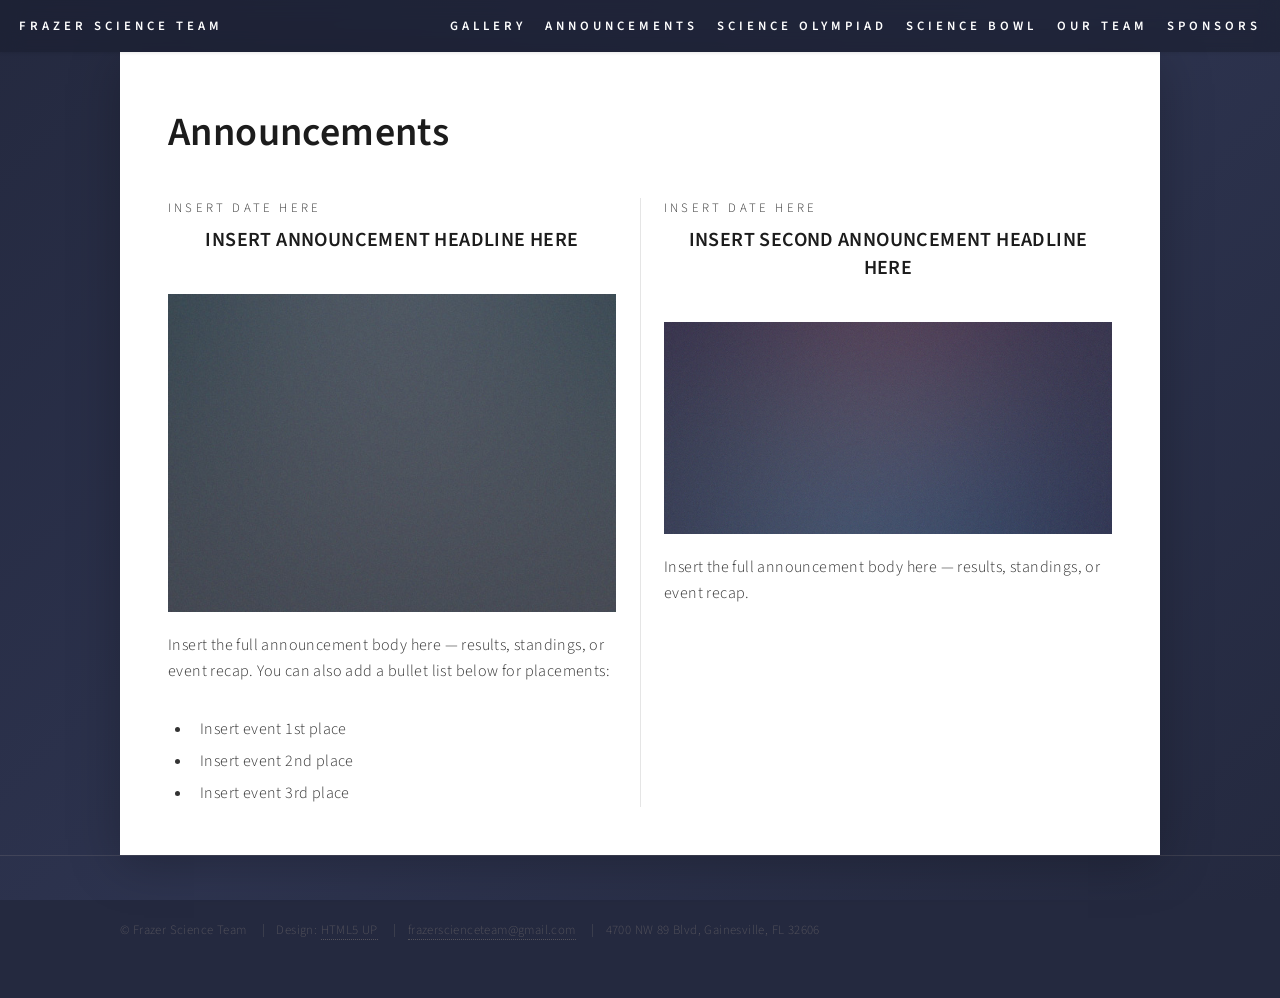
==== commit a0a52539: "Remove redundant Home nav link, add Gallery page with lightbox, link homepage carousel to gallery" ====
--- a/announcements.html
+++ b/announcements.html
@@ -21,7 +21,7 @@
 					<header id="header">
 						<a href="index.html" class="logo"><strong>Frazer Science Team</strong></a>
 						<nav>
-							<a href="index.html">Home</a>
+							<a href="gallery.html">Gallery</a>
 							<a href="announcements.html">Announcements</a>
 							<a href="science-olympiad.html">Science Olympiad</a>
 							<a href="science-bowl.html">Science Bowl</a>
--- a/assets/css/main.css
+++ b/assets/css/main.css
@@ -1 +1 @@
-﻿@import'fontawesome-all.min.css';@import"https://fonts.googleapis.com/css?family=Source+Sans+Pro:300,300italic,600,600italic,900";html,body,div,span,applet,object,iframe,h1,h2,h3,h4,h5,h6,p,blockquote,pre,a,abbr,acronym,address,big,cite,code,del,dfn,em,img,ins,kbd,q,s,samp,small,strike,strong,sub,sup,tt,var,b,u,i,center,dl,dt,dd,ol,ul,li,fieldset,form,label,legend,table,caption,tbody,tfoot,thead,tr,th,td,article,aside,canvas,details,embed,figure,figcaption,footer,header,hgroup,menu,nav,output,ruby,section,summary,time,mark,audio,video{margin:0;padding:0;border:0;font-size:100%;font:inherit;vertical-align:baseline}article,aside,details,figcaption,figure,footer,header,hgroup,menu,nav,section{display:block}body{line-height:1}ol,ul{list-style:none}blockquote,q{quotes:none}blockquote:before,blockquote:after,q:before,q:after{content:"";content:none}table{border-collapse:collapse;border-spacing:0}body{-webkit-text-size-adjust:none}mark{background-color:rgba(0,0,0,0);color:inherit}input::-moz-focus-inner{border:0;padding:0}input,select,textarea{-moz-appearance:none;-webkit-appearance:none;-ms-appearance:none;appearance:none}@-ms-viewport{width:device-width}body{-ms-overflow-style:scrollbar}@media screen and (max-width: 480px){html,body{min-width:320px}}html{box-sizing:border-box}*,*:before,*:after{box-sizing:inherit}body{background-color:#24293f;background-image:linear-gradient(135deg, #24293f 0%, rgb(17.7540106952%, 20.219845514%, 31.0695187166%) 50%, #24293f 100%);background-attachment:fixed;background-size:cover}body.is-preload *,body.is-preload *:before,body.is-preload *:after{-moz-animation:none !important;-webkit-animation:none !important;-ms-animation:none !important;animation:none !important;-moz-transition:none !important;-webkit-transition:none !important;-ms-transition:none !important;transition:none !important}body,input,select,textarea{color:#fff;font-family:"Source Sans Pro",Helvetica,sans-serif;font-size:17pt;font-weight:300;letter-spacing:.025em;line-height:1.65}@media screen and (max-width: 1680px){body,input,select,textarea{font-size:14pt}}@media screen and (max-width: 1280px){body,input,select,textarea{font-size:12pt}}@media screen and (max-width: 360px){body,input,select,textarea{font-size:11pt}}a{-moz-transition:color 0.2s ease-in-out, border-bottom-color 0.2s ease-in-out;-webkit-transition:color 0.2s ease-in-out, border-bottom-color 0.2s ease-in-out;-ms-transition:color 0.2s ease-in-out, border-bottom-color 0.2s ease-in-out;transition:color 0.2s ease-in-out, border-bottom-color 0.2s ease-in-out;border-bottom:dotted 1px;color:inherit;text-decoration:none}a:hover{border-bottom-color:rgba(0,0,0,0);color:#8a2829 !important}a:active{color:rgb(29.8641220533%,9.9397995153%,10.143108929%) !important}strong,b{color:#fff;font-weight:600}em,i{font-style:italic}p{margin:0 0 2em 0}h1,h2,h3,h4,h5,h6{color:#fff;font-weight:600;line-height:1.65;margin:0 0 1em 0}h1 a,h2 a,h3 a,h4 a,h5 a,h6 a{color:inherit;border-bottom:0}h1{font-size:2.5em}h2{font-size:1.75em}h3{font-size:1.35em}h4{font-size:1.1em}h5{font-size:.9em}h6{font-size:.7em}@media screen and (max-width: 736px){h1{font-size:2em}h2{font-size:1.5em}h3{font-size:1.25em}}sub{font-size:.8em;position:relative;top:.5em}sup{font-size:.8em;position:relative;top:-0.5em}blockquote{border-left:solid 4px rgba(222,204,176,.12);font-style:italic;margin:0 0 2em 0;padding:.5em 0 .5em 2em}code{background:rgba(222,204,176,.04);font-family:"Courier New",monospace;font-size:.9em;margin:0 .25em;padding:.25em .65em}pre{-webkit-overflow-scrolling:touch;font-family:"Courier New",monospace;font-size:.9em;margin:0 0 2em 0}pre code{display:block;line-height:1.75;padding:1em 1.5em;overflow-x:auto}hr{border:0;border-bottom:solid 1px rgba(222,204,176,.12);margin:2em 0}hr.major{margin:3em 0}.align-left{text-align:left}.align-center{text-align:center}.align-right{text-align:right}.row{display:flex;flex-wrap:wrap;box-sizing:border-box;align-items:stretch}.row>*{box-sizing:border-box}.row.gtr-uniform>*>:last-child{margin-bottom:0}.row.aln-left{justify-content:flex-start}.row.aln-center{justify-content:center}.row.aln-right{justify-content:flex-end}.row.aln-top{align-items:flex-start}.row.aln-middle{align-items:center}.row.aln-bottom{align-items:flex-end}.row>.imp{order:-1}.row>.col-1{width:8.3333333333%}.row>.off-1{margin-left:8.3333333333%}.row>.col-2{width:16.6666666667%}.row>.off-2{margin-left:16.6666666667%}.row>.col-3{width:25%}.row>.off-3{margin-left:25%}.row>.col-4{width:33.3333333333%}.row>.off-4{margin-left:33.3333333333%}.row>.col-5{width:41.6666666667%}.row>.off-5{margin-left:41.6666666667%}.row>.col-6{width:50%}.row>.off-6{margin-left:50%}.row>.col-7{width:58.3333333333%}.row>.off-7{margin-left:58.3333333333%}.row>.col-8{width:66.6666666667%}.row>.off-8{margin-left:66.6666666667%}.row>.col-9{width:75%}.row>.off-9{margin-left:75%}.row>.col-10{width:83.3333333333%}.row>.off-10{margin-left:83.3333333333%}.row>.col-11{width:91.6666666667%}.row>.off-11{margin-left:91.6666666667%}.row>.col-12{width:100%}.row>.off-12{margin-left:100%}.row.gtr-0{margin-top:0;margin-left:0em}.row.gtr-0>*{padding:0 0 0 0em}.row.gtr-0.gtr-uniform{margin-top:0em}.row.gtr-0.gtr-uniform>*{padding-top:0em}.row.gtr-25{margin-top:0;margin-left:-0.5em}.row.gtr-25>*{padding:0 0 0 .5em}.row.gtr-25.gtr-uniform{margin-top:-0.5em}.row.gtr-25.gtr-uniform>*{padding-top:.5em}.row.gtr-50{margin-top:0;margin-left:-1em}.row.gtr-50>*{padding:0 0 0 1em}.row.gtr-50.gtr-uniform{margin-top:-1em}.row.gtr-50.gtr-uniform>*{padding-top:1em}.row{margin-top:0;margin-left:-2em}.row>*{padding:0 0 0 2em}.row.gtr-uniform{margin-top:-2em}.row.gtr-uniform>*{padding-top:2em}.row.gtr-150{margin-top:0;margin-left:-3em}.row.gtr-150>*{padding:0 0 0 3em}.row.gtr-150.gtr-uniform{margin-top:-3em}.row.gtr-150.gtr-uniform>*{padding-top:3em}.row.gtr-200{margin-top:0;margin-left:-4em}.row.gtr-200>*{padding:0 0 0 4em}.row.gtr-200.gtr-uniform{margin-top:-4em}.row.gtr-200.gtr-uniform>*{padding-top:4em}@media screen and (max-width: 1680px){.row{display:flex;flex-wrap:wrap;box-sizing:border-box;align-items:stretch}.row>*{box-sizing:border-box}.row.gtr-uniform>*>:last-child{margin-bottom:0}.row.aln-left{justify-content:flex-start}.row.aln-center{justify-content:center}.row.aln-right{justify-content:flex-end}.row.aln-top{align-items:flex-start}.row.aln-middle{align-items:center}.row.aln-bottom{align-items:flex-end}.row>.imp-xlarge{order:-1}.row>.col-1-xlarge{width:8.3333333333%}.row>.off-1-xlarge{margin-left:8.3333333333%}.row>.col-2-xlarge{width:16.6666666667%}.row>.off-2-xlarge{margin-left:16.6666666667%}.row>.col-3-xlarge{width:25%}.row>.off-3-xlarge{margin-left:25%}.row>.col-4-xlarge{width:33.3333333333%}.row>.off-4-xlarge{margin-left:33.3333333333%}.row>.col-5-xlarge{width:41.6666666667%}.row>.off-5-xlarge{margin-left:41.6666666667%}.row>.col-6-xlarge{width:50%}.row>.off-6-xlarge{margin-left:50%}.row>.col-7-xlarge{width:58.3333333333%}.row>.off-7-xlarge{margin-left:58.3333333333%}.row>.col-8-xlarge{width:66.6666666667%}.row>.off-8-xlarge{margin-left:66.6666666667%}.row>.col-9-xlarge{width:75%}.row>.off-9-xlarge{margin-left:75%}.row>.col-10-xlarge{width:83.3333333333%}.row>.off-10-xlarge{margin-left:83.3333333333%}.row>.col-11-xlarge{width:91.6666666667%}.row>.off-11-xlarge{margin-left:91.6666666667%}.row>.col-12-xlarge{width:100%}.row>.off-12-xlarge{margin-left:100%}.row.gtr-0{margin-top:0;margin-left:0em}.row.gtr-0>*{padding:0 0 0 0em}.row.gtr-0.gtr-uniform{margin-top:0em}.row.gtr-0.gtr-uniform>*{padding-top:0em}.row.gtr-25{margin-top:0;margin-left:-0.5em}.row.gtr-25>*{padding:0 0 0 .5em}.row.gtr-25.gtr-uniform{margin-top:-0.5em}.row.gtr-25.gtr-uniform>*{padding-top:.5em}.row.gtr-50{margin-top:0;margin-left:-1em}.row.gtr-50>*{padding:0 0 0 1em}.row.gtr-50.gtr-uniform{margin-top:-1em}.row.gtr-50.gtr-uniform>*{padding-top:1em}.row{margin-top:0;margin-left:-2em}.row>*{padding:0 0 0 2em}.row.gtr-uniform{margin-top:-2em}.row.gtr-uniform>*{padding-top:2em}.row.gtr-150{margin-top:0;margin-left:-3em}.row.gtr-150>*{padding:0 0 0 3em}.row.gtr-150.gtr-uniform{margin-top:-3em}.row.gtr-150.gtr-uniform>*{padding-top:3em}.row.gtr-200{margin-top:0;margin-left:-4em}.row.gtr-200>*{padding:0 0 0 4em}.row.gtr-200.gtr-uniform{margin-top:-4em}.row.gtr-200.gtr-uniform>*{padding-top:4em}}@media screen and (max-width: 1280px){.row{display:flex;flex-wrap:wrap;box-sizing:border-box;align-items:stretch}.row>*{box-sizing:border-box}.row.gtr-uniform>*>:last-child{margin-bottom:0}.row.aln-left{justify-content:flex-start}.row.aln-center{justify-content:center}.row.aln-right{justify-content:flex-end}.row.aln-top{align-items:flex-start}.row.aln-middle{align-items:center}.row.aln-bottom{align-items:flex-end}.row>.imp-large{order:-1}.row>.col-1-large{width:8.3333333333%}.row>.off-1-large{margin-left:8.3333333333%}.row>.col-2-large{width:16.6666666667%}.row>.off-2-large{margin-left:16.6666666667%}.row>.col-3-large{width:25%}.row>.off-3-large{margin-left:25%}.row>.col-4-large{width:33.3333333333%}.row>.off-4-large{margin-left:33.3333333333%}.row>.col-5-large{width:41.6666666667%}.row>.off-5-large{margin-left:41.6666666667%}.row>.col-6-large{width:50%}.row>.off-6-large{margin-left:50%}.row>.col-7-large{width:58.3333333333%}.row>.off-7-large{margin-left:58.3333333333%}.row>.col-8-large{width:66.6666666667%}.row>.off-8-large{margin-left:66.6666666667%}.row>.col-9-large{width:75%}.row>.off-9-large{margin-left:75%}.row>.col-10-large{width:83.3333333333%}.row>.off-10-large{margin-left:83.3333333333%}.row>.col-11-large{width:91.6666666667%}.row>.off-11-large{margin-left:91.6666666667%}.row>.col-12-large{width:100%}.row>.off-12-large{margin-left:100%}.row.gtr-0{margin-top:0;margin-left:0em}.row.gtr-0>*{padding:0 0 0 0em}.row.gtr-0.gtr-uniform{margin-top:0em}.row.gtr-0.gtr-uniform>*{padding-top:0em}.row.gtr-25{margin-top:0;margin-left:-0.375em}.row.gtr-25>*{padding:0 0 0 .375em}.row.gtr-25.gtr-uniform{margin-top:-0.375em}.row.gtr-25.gtr-uniform>*{padding-top:.375em}.row.gtr-50{margin-top:0;margin-left:-0.75em}.row.gtr-50>*{padding:0 0 0 .75em}.row.gtr-50.gtr-uniform{margin-top:-0.75em}.row.gtr-50.gtr-uniform>*{padding-top:.75em}.row{margin-top:0;margin-left:-1.5em}.row>*{padding:0 0 0 1.5em}.row.gtr-uniform{margin-top:-1.5em}.row.gtr-uniform>*{padding-top:1.5em}.row.gtr-150{margin-top:0;margin-left:-2.25em}.row.gtr-150>*{padding:0 0 0 2.25em}.row.gtr-150.gtr-uniform{margin-top:-2.25em}.row.gtr-150.gtr-uniform>*{padding-top:2.25em}.row.gtr-200{margin-top:0;margin-left:-3em}.row.gtr-200>*{padding:0 0 0 3em}.row.gtr-200.gtr-uniform{margin-top:-3em}.row.gtr-200.gtr-uniform>*{padding-top:3em}}@media screen and (max-width: 980px){.row{display:flex;flex-wrap:wrap;box-sizing:border-box;align-items:stretch}.row>*{box-sizing:border-box}.row.gtr-uniform>*>:last-child{margin-bottom:0}.row.aln-left{justify-content:flex-start}.row.aln-center{justify-content:center}.row.aln-right{justify-content:flex-end}.row.aln-top{align-items:flex-start}.row.aln-middle{align-items:center}.row.aln-bottom{align-items:flex-end}.row>.imp-medium{order:-1}.row>.col-1-medium{width:8.3333333333%}.row>.off-1-medium{margin-left:8.3333333333%}.row>.col-2-medium{width:16.6666666667%}.row>.off-2-medium{margin-left:16.6666666667%}.row>.col-3-medium{width:25%}.row>.off-3-medium{margin-left:25%}.row>.col-4-medium{width:33.3333333333%}.row>.off-4-medium{margin-left:33.3333333333%}.row>.col-5-medium{width:41.6666666667%}.row>.off-5-medium{margin-left:41.6666666667%}.row>.col-6-medium{width:50%}.row>.off-6-medium{margin-left:50%}.row>.col-7-medium{width:58.3333333333%}.row>.off-7-medium{margin-left:58.3333333333%}.row>.col-8-medium{width:66.6666666667%}.row>.off-8-medium{margin-left:66.6666666667%}.row>.col-9-medium{width:75%}.row>.off-9-medium{margin-left:75%}.row>.col-10-medium{width:83.3333333333%}.row>.off-10-medium{margin-left:83.3333333333%}.row>.col-11-medium{width:91.6666666667%}.row>.off-11-medium{margin-left:91.6666666667%}.row>.col-12-medium{width:100%}.row>.off-12-medium{margin-left:100%}.row.gtr-0{margin-top:0;margin-left:0em}.row.gtr-0>*{padding:0 0 0 0em}.row.gtr-0.gtr-uniform{margin-top:0em}.row.gtr-0.gtr-uniform>*{padding-top:0em}.row.gtr-25{margin-top:0;margin-left:-0.375em}.row.gtr-25>*{padding:0 0 0 .375em}.row.gtr-25.gtr-uniform{margin-top:-0.375em}.row.gtr-25.gtr-uniform>*{padding-top:.375em}.row.gtr-50{margin-top:0;margin-left:-0.75em}.row.gtr-50>*{padding:0 0 0 .75em}.row.gtr-50.gtr-uniform{margin-top:-0.75em}.row.gtr-50.gtr-uniform>*{padding-top:.75em}.row{margin-top:0;margin-left:-1.5em}.row>*{padding:0 0 0 1.5em}.row.gtr-uniform{margin-top:-1.5em}.row.gtr-uniform>*{padding-top:1.5em}.row.gtr-150{margin-top:0;margin-left:-2.25em}.row.gtr-150>*{padding:0 0 0 2.25em}.row.gtr-150.gtr-uniform{margin-top:-2.25em}.row.gtr-150.gtr-uniform>*{padding-top:2.25em}.row.gtr-200{margin-top:0;margin-left:-3em}.row.gtr-200>*{padding:0 0 0 3em}.row.gtr-200.gtr-uniform{margin-top:-3em}.row.gtr-200.gtr-uniform>*{padding-top:3em}}@media screen and (max-width: 736px){.row{display:flex;flex-wrap:wrap;box-sizing:border-box;align-items:stretch}.row>*{box-sizing:border-box}.row.gtr-uniform>*>:last-child{margin-bottom:0}.row.aln-left{justify-content:flex-start}.row.aln-center{justify-content:center}.row.aln-right{justify-content:flex-end}.row.aln-top{align-items:flex-start}.row.aln-middle{align-items:center}.row.aln-bottom{align-items:flex-end}.row>.imp-small{order:-1}.row>.col-1-small{width:8.3333333333%}.row>.off-1-small{margin-left:8.3333333333%}.row>.col-2-small{width:16.6666666667%}.row>.off-2-small{margin-left:16.6666666667%}.row>.col-3-small{width:25%}.row>.off-3-small{margin-left:25%}.row>.col-4-small{width:33.3333333333%}.row>.off-4-small{margin-left:33.3333333333%}.row>.col-5-small{width:41.6666666667%}.row>.off-5-small{margin-left:41.6666666667%}.row>.col-6-small{width:50%}.row>.off-6-small{margin-left:50%}.row>.col-7-small{width:58.3333333333%}.row>.off-7-small{margin-left:58.3333333333%}.row>.col-8-small{width:66.6666666667%}.row>.off-8-small{margin-left:66.6666666667%}.row>.col-9-small{width:75%}.row>.off-9-small{margin-left:75%}.row>.col-10-small{width:83.3333333333%}.row>.off-10-small{margin-left:83.3333333333%}.row>.col-11-small{width:91.6666666667%}.row>.off-11-small{margin-left:91.6666666667%}.row>.col-12-small{width:100%}.row>.off-12-small{margin-left:100%}.row.gtr-0{margin-top:0;margin-left:0em}.row.gtr-0>*{padding:0 0 0 0em}.row.gtr-0.gtr-uniform{margin-top:0em}.row.gtr-0.gtr-uniform>*{padding-top:0em}.row.gtr-25{margin-top:0;margin-left:-0.3125em}.row.gtr-25>*{padding:0 0 0 .3125em}.row.gtr-25.gtr-uniform{margin-top:-0.3125em}.row.gtr-25.gtr-uniform>*{padding-top:.3125em}.row.gtr-50{margin-top:0;margin-left:-0.625em}.row.gtr-50>*{padding:0 0 0 .625em}.row.gtr-50.gtr-uniform{margin-top:-0.625em}.row.gtr-50.gtr-uniform>*{padding-top:.625em}.row{margin-top:0;margin-left:-1.25em}.row>*{padding:0 0 0 1.25em}.row.gtr-uniform{margin-top:-1.25em}.row.gtr-uniform>*{padding-top:1.25em}.row.gtr-150{margin-top:0;margin-left:-1.875em}.row.gtr-150>*{padding:0 0 0 1.875em}.row.gtr-150.gtr-uniform{margin-top:-1.875em}.row.gtr-150.gtr-uniform>*{padding-top:1.875em}.row.gtr-200{margin-top:0;margin-left:-2.5em}.row.gtr-200>*{padding:0 0 0 2.5em}.row.gtr-200.gtr-uniform{margin-top:-2.5em}.row.gtr-200.gtr-uniform>*{padding-top:2.5em}}@media screen and (max-width: 480px){.row{display:flex;flex-wrap:wrap;box-sizing:border-box;align-items:stretch}.row>*{box-sizing:border-box}.row.gtr-uniform>*>:last-child{margin-bottom:0}.row.aln-left{justify-content:flex-start}.row.aln-center{justify-content:center}.row.aln-right{justify-content:flex-end}.row.aln-top{align-items:flex-start}.row.aln-middle{align-items:center}.row.aln-bottom{align-items:flex-end}.row>.imp-xsmall{order:-1}.row>.col-1-xsmall{width:8.3333333333%}.row>.off-1-xsmall{margin-left:8.3333333333%}.row>.col-2-xsmall{width:16.6666666667%}.row>.off-2-xsmall{margin-left:16.6666666667%}.row>.col-3-xsmall{width:25%}.row>.off-3-xsmall{margin-left:25%}.row>.col-4-xsmall{width:33.3333333333%}.row>.off-4-xsmall{margin-left:33.3333333333%}.row>.col-5-xsmall{width:41.6666666667%}.row>.off-5-xsmall{margin-left:41.6666666667%}.row>.col-6-xsmall{width:50%}.row>.off-6-xsmall{margin-left:50%}.row>.col-7-xsmall{width:58.3333333333%}.row>.off-7-xsmall{margin-left:58.3333333333%}.row>.col-8-xsmall{width:66.6666666667%}.row>.off-8-xsmall{margin-left:66.6666666667%}.row>.col-9-xsmall{width:75%}.row>.off-9-xsmall{margin-left:75%}.row>.col-10-xsmall{width:83.3333333333%}.row>.off-10-xsmall{margin-left:83.3333333333%}.row>.col-11-xsmall{width:91.6666666667%}.row>.off-11-xsmall{margin-left:91.6666666667%}.row>.col-12-xsmall{width:100%}.row>.off-12-xsmall{margin-left:100%}.row.gtr-0{margin-top:0;margin-left:0em}.row.gtr-0>*{padding:0 0 0 0em}.row.gtr-0.gtr-uniform{margin-top:0em}.row.gtr-0.gtr-uniform>*{padding-top:0em}.row.gtr-25{margin-top:0;margin-left:-0.3125em}.row.gtr-25>*{padding:0 0 0 .3125em}.row.gtr-25.gtr-uniform{margin-top:-0.3125em}.row.gtr-25.gtr-uniform>*{padding-top:.3125em}.row.gtr-50{margin-top:0;margin-left:-0.625em}.row.gtr-50>*{padding:0 0 0 .625em}.row.gtr-50.gtr-uniform{margin-top:-0.625em}.row.gtr-50.gtr-uniform>*{padding-top:.625em}.row{margin-top:0;margin-left:-1.25em}.row>*{padding:0 0 0 1.25em}.row.gtr-uniform{margin-top:-1.25em}.row.gtr-uniform>*{padding-top:1.25em}.row.gtr-150{margin-top:0;margin-left:-1.875em}.row.gtr-150>*{padding:0 0 0 1.875em}.row.gtr-150.gtr-uniform{margin-top:-1.875em}.row.gtr-150.gtr-uniform>*{padding-top:1.875em}.row.gtr-200{margin-top:0;margin-left:-2.5em}.row.gtr-200>*{padding:0 0 0 2.5em}.row.gtr-200.gtr-uniform{margin-top:-2.5em}.row.gtr-200.gtr-uniform>*{padding-top:2.5em}}section.special,article.special{text-align:center}header.major{width:-moz-max-content;width:-webkit-max-content;width:-ms-max-content;width:max-content;margin-bottom:2em}header.major>:first-child{margin-bottom:0;width:calc(100% + .5em)}header.major>p{font-size:.7em;font-weight:600;letter-spacing:.25em;margin-bottom:0;text-transform:uppercase}body.is-ie header.major>:first-child:after{max-width:9em}body.is-ie header.major>h1:after{max-width:100% !important}@media screen and (max-width: 736px){header.major>p br{display:none}}form{margin:0 0 2em 0}form>:last-child{margin-bottom:0}form>.fields{display:-moz-flex;display:-webkit-flex;display:-ms-flex;display:flex;-moz-flex-wrap:wrap;-webkit-flex-wrap:wrap;-ms-flex-wrap:wrap;flex-wrap:wrap;width:calc(100% + 3em);margin:-1.5em 0 2em -1.5em}form>.fields>.field{-moz-flex-grow:0;-webkit-flex-grow:0;-ms-flex-grow:0;flex-grow:0;-moz-flex-shrink:0;-webkit-flex-shrink:0;-ms-flex-shrink:0;flex-shrink:0;padding:1.5em 0 0 1.5em;width:calc(100% - 1.5em)}form>.fields>.field.half{width:calc(50% - 0.75em)}form>.fields>.field.third{width:calc(100%/3 - 0.5em)}form>.fields>.field.quarter{width:calc(25% - 0.375em)}@media screen and (max-width: 480px){form>.fields{width:calc(100% + 3em);margin:-1.5em 0 2em -1.5em}form>.fields>.field{padding:1.5em 0 0 1.5em;width:calc(100% - 1.5em)}form>.fields>.field.half{width:calc(100% - 1.5em)}form>.fields>.field.third{width:calc(100% - 1.5em)}form>.fields>.field.quarter{width:calc(100% - 1.5em)}}label{color:#fff;display:block;font-size:.8em;font-weight:600;letter-spacing:.25em;margin:0 0 1em 0;text-transform:uppercase}input[type=text],input[type=password],input[type=email],input[type=tel],input[type=search],input[type=url],select,textarea{-moz-appearance:none;-webkit-appearance:none;-ms-appearance:none;appearance:none;background:rgba(222,204,176,.04);border:none;border-radius:0;color:inherit;display:block;outline:0;padding:0 1em;text-decoration:none;width:100%}input[type=text]:invalid,input[type=password]:invalid,input[type=email]:invalid,input[type=tel]:invalid,input[type=search]:invalid,input[type=url]:invalid,select:invalid,textarea:invalid{box-shadow:none}input[type=text]:focus,input[type=password]:focus,input[type=email]:focus,input[type=tel]:focus,input[type=search]:focus,input[type=url]:focus,select:focus,textarea:focus{border-color:#8a2829;box-shadow:0 0 0 2px #8a2829}select{background-image:url("data:image/svg+xml;charset=utf8,%3Csvg xmlns='http://www.w3.org/2000/svg' width='40' height='40' preserveAspectRatio='none' viewBox='0 0 40 40'%3E%3Cpath d='M9.4,12.3l10.4,10.4l10.4-10.4c0.2-0.2,0.5-0.4,0.9-0.4c0.3,0,0.6,0.1,0.9,0.4l3.3,3.3c0.2,0.2,0.4,0.5,0.4,0.9 c0,0.4-0.1,0.6-0.4,0.9L20.7,31.9c-0.2,0.2-0.5,0.4-0.9,0.4c-0.3,0-0.6-0.1-0.9-0.4L4.3,17.3c-0.2-0.2-0.4-0.5-0.4-0.9 c0-0.4,0.1-0.6,0.4-0.9l3.3-3.3c0.2-0.2,0.5-0.4,0.9-0.4S9.1,12.1,9.4,12.3z' fill='rgba(222, 204, 176, 0.12)' /%3E%3C/svg%3E");background-size:1.25rem;background-repeat:no-repeat;background-position:calc(100% - 1rem) center;height:2.75em;padding-right:2.75em;text-overflow:ellipsis}select option{color:#fff;background:#24293f}select:focus::-ms-value{background-color:rgba(0,0,0,0)}select::-ms-expand{display:none}input[type=text],input[type=password],input[type=email],input[type=tel],input[type=search],input[type=url],select{height:2.75em}textarea{padding:.75em 1em}input[type=checkbox],input[type=radio]{-moz-appearance:none;-webkit-appearance:none;-ms-appearance:none;appearance:none;display:block;float:left;margin-right:-2em;opacity:0;width:1em;z-index:-1}input[type=checkbox]+label,input[type=radio]+label{text-decoration:none}input[type=checkbox]+label:before,input[type=radio]+label:before{-moz-osx-font-smoothing:grayscale;-webkit-font-smoothing:antialiased;display:inline-block;font-style:normal;font-variant:normal;text-rendering:auto;line-height:1;text-transform:none !important;font-family:"Font Awesome 5 Free";font-weight:900}input[type=checkbox]+label,input[type=radio]+label{color:#fff;cursor:pointer;display:inline-block;font-weight:300;padding-left:2.65em;padding-right:.75em;position:relative}input[type=checkbox]+label:before,input[type=radio]+label:before{background:rgba(222,204,176,.04);content:"";display:inline-block;font-size:.8em;height:2.0625em;left:0;letter-spacing:0;line-height:2.0625em;position:absolute;text-align:center;top:0;width:2.0625em}input[type=checkbox]:checked+label:before,input[type=radio]:checked+label:before{background:#fff;border-color:#8a2829;content:"";color:#24293f}input[type=checkbox]:focus+label:before,input[type=radio]:focus+label:before{box-shadow:0 0 0 2px #8a2829}input[type=radio]+label:before{border-radius:100%}::-webkit-input-placeholder{color:rgba(222,204,176,.25) !important;opacity:1}:-moz-placeholder{color:rgba(222,204,176,.25) !important;opacity:1}::-moz-placeholder{color:rgba(222,204,176,.25) !important;opacity:1}:-ms-input-placeholder{color:rgba(222,204,176,.25) !important;opacity:1}.box{border:solid 1px rgba(222,204,176,.12);margin-bottom:2em;padding:1.5em}.box>:last-child,.box>:last-child>:last-child,.box>:last-child>:last-child>:last-child{margin-bottom:0}.box.alt{border:0;border-radius:0;padding:0}.icon{text-decoration:none}.icon:before{-moz-osx-font-smoothing:grayscale;-webkit-font-smoothing:antialiased;display:inline-block;font-style:normal;font-variant:normal;text-rendering:auto;line-height:1;text-transform:none !important;font-family:"Font Awesome 5 Free";font-weight:400}.icon{border-bottom:none;position:relative}.icon>.label{display:none}.icon:before{line-height:inherit}.icon.solid:before{font-weight:900}.icon.brands:before{font-family:"Font Awesome 5 Brands"}.icon.alt:before{background-color:#fff;border-radius:100%;color:#24293f;display:inline-block;height:2em;line-height:2em;text-align:center;width:2em}a.icon.alt:before{-moz-transition:background-color 0.2s ease-in-out;-webkit-transition:background-color 0.2s ease-in-out;-ms-transition:background-color 0.2s ease-in-out;transition:background-color 0.2s ease-in-out}a.icon.alt:hover:before{background-color:#6489a1}a.icon.alt:active:before{background-color:rgb(29.1227852587%,37.6797150027%,43.2301559178%)}.image{border:0;display:inline-block;position:relative}.image img{display:block}.image.left,.image.right{max-width:30%}.image.left img,.image.right img{width:100%}.image.left{float:left;margin:0 1.5em 1.25em 0;top:.25em}.image.right{float:right;margin:0 0 1.25em 1.5em;top:.25em}.image.fit{display:block;margin:0 0 2em 0;width:100%}.image.fit img{width:100%}.image.main{display:block;margin:2.5em 0;width:100%}.image.main img{width:100%}@media screen and (max-width: 736px){.image.main{margin:1.5em 0}}ol{list-style:decimal;margin:0 0 2em 0;padding-left:1.25em}ol li{padding-left:.25em}ul{list-style:disc;margin:0 0 2em 0;padding-left:1em}ul li{padding-left:.5em}ul.alt{list-style:none;padding-left:0}ul.alt li{border-top:solid 1px rgba(222,204,176,.12);padding:.5em 0}ul.alt li:first-child{border-top:0;padding-top:0}dl{margin:0 0 2em 0}dl dt{display:block;font-weight:600;margin:0 0 1em 0}dl dd{margin-left:2em}ul.actions{display:-moz-flex;display:-webkit-flex;display:-ms-flex;display:flex;cursor:default;list-style:none;margin-left:-1em;padding-left:0}ul.actions li{padding:0 0 0 1em;vertical-align:middle}ul.actions.special{-moz-justify-content:center;-webkit-justify-content:center;-ms-justify-content:center;justify-content:center;width:100%;margin-left:0}ul.actions.special li:first-child{padding-left:0}ul.actions.stacked{-moz-flex-direction:column;-webkit-flex-direction:column;-ms-flex-direction:column;flex-direction:column;margin-left:0}ul.actions.stacked li{padding:1.3em 0 0 0}ul.actions.stacked li:first-child{padding-top:0}ul.actions.fit{width:calc(100% + 1em)}ul.actions.fit li{-moz-flex-grow:1;-webkit-flex-grow:1;-ms-flex-grow:1;flex-grow:1;-moz-flex-shrink:1;-webkit-flex-shrink:1;-ms-flex-shrink:1;flex-shrink:1;width:100%}ul.actions.fit li>*{width:100%}ul.actions.fit.stacked{width:100%}ul.icons{cursor:default;list-style:none;padding-left:0}ul.icons li{display:inline-block;padding:0 1em 0 0}ul.icons li:last-child{padding-right:0}@media screen and (max-width: 736px){ul.icons li{padding:0 .75em 0 0}}ul.pagination{cursor:default;list-style:none;padding-left:0}ul.pagination li{display:inline-block;padding-left:0;vertical-align:middle}ul.pagination li>.page{-moz-transition:background-color 0.2s ease-in-out, color 0.2s ease-in-out;-webkit-transition:background-color 0.2s ease-in-out, color 0.2s ease-in-out;-ms-transition:background-color 0.2s ease-in-out, color 0.2s ease-in-out;transition:background-color 0.2s ease-in-out, color 0.2s ease-in-out;border-bottom:0;display:inline-block;font-size:.8em;font-weight:600;height:1.5em;line-height:1.5em;margin:0 .125em;min-width:1.5em;padding:0 .5em;text-align:center}ul.pagination li>.page.active{background-color:#fff;color:#24293f}ul.pagination li>.page.active:hover{background-color:#8a2829;color:#24293f !important}ul.pagination li>.page.active:active{background-color:rgb(29.8641220533%,9.9397995153%,10.143108929%)}ul.pagination li:first-child{padding-right:.75em}ul.pagination li:last-child{padding-left:.75em}@media screen and (max-width: 480px){ul.pagination li:nth-child(n+2):nth-last-child(n+2){display:none}ul.pagination li:first-child{padding-right:0}}.table-wrapper{-webkit-overflow-scrolling:touch;overflow-x:auto}table{margin:0 0 2em 0;width:100%}table tbody tr{border:solid 1px rgba(222,204,176,.12);border-left:0;border-right:0}table tbody tr:nth-child(2n+1){background-color:rgba(222,204,176,.04)}table td{padding:.75em .75em}table th{color:#fff;font-size:.9em;font-weight:600;padding:0 .75em .75em .75em;text-align:left}table thead{border-bottom:solid 2px rgba(222,204,176,.12)}table tfoot{border-top:solid 2px rgba(222,204,176,.12)}table.alt{border-collapse:separate}table.alt tbody tr td{border:solid 1px rgba(222,204,176,.12);border-left-width:0;border-top-width:0}table.alt tbody tr td:first-child{border-left-width:1px}table.alt tbody tr:first-child td{border-top-width:1px}table.alt thead{border-bottom:0}table.alt tfoot{border-top:0}input[type=submit],input[type=reset],input[type=button],button,.button{-moz-appearance:none;-webkit-appearance:none;-ms-appearance:none;appearance:none;-moz-transition:background-color 0.2s ease-in-out, box-shadow 0.2s ease-in-out, color 0.2s ease-in-out;-webkit-transition:background-color 0.2s ease-in-out, box-shadow 0.2s ease-in-out, color 0.2s ease-in-out;-ms-transition:background-color 0.2s ease-in-out, box-shadow 0.2s ease-in-out, color 0.2s ease-in-out;transition:background-color 0.2s ease-in-out, box-shadow 0.2s ease-in-out, color 0.2s ease-in-out;background-color:rgba(0,0,0,0);border:0;border-radius:0;box-shadow:inset 0 0 0 2px #fff;color:#fff;cursor:pointer;display:inline-block;font-size:.8em;font-weight:600;height:3.5em;letter-spacing:.25em;line-height:3.5em;padding:0 1.75em;text-align:center;text-decoration:none;text-transform:uppercase;white-space:nowrap}input[type=submit]:hover,input[type=submit]:active,input[type=reset]:hover,input[type=reset]:active,input[type=button]:hover,input[type=button]:active,button:hover,button:active,.button:hover,.button:active{box-shadow:inset 0 0 0 2px #8a2829;color:#8a2829}input[type=submit]:active,input[type=reset]:active,input[type=button]:active,button:active,.button:active{background-color:rgba(138,40,41,.1);box-shadow:inset 0 0 0 2px rgb(29.8641220533%,9.9397995153%,10.143108929%);color:rgb(29.8641220533%,9.9397995153%,10.143108929%)}input[type=submit].icon:before,input[type=reset].icon:before,input[type=button].icon:before,button.icon:before,.button.icon:before{margin-right:.5em}input[type=submit].fit,input[type=reset].fit,input[type=button].fit,button.fit,.button.fit{width:100%}input[type=submit].small,input[type=reset].small,input[type=button].small,button.small,.button.small{font-size:.6em}input[type=submit].large,input[type=reset].large,input[type=button].large,button.large,.button.large{font-size:1.25em;height:3em;line-height:3em}input[type=submit].next,input[type=reset].next,input[type=button].next,button.next,.button.next{padding-right:4.5em;position:relative}input[type=submit].next:before,input[type=submit].next:after,input[type=reset].next:before,input[type=reset].next:after,input[type=button].next:before,input[type=button].next:after,button.next:before,button.next:after,.button.next:before,.button.next:after{-moz-transition:opacity 0.2s ease-in-out;-webkit-transition:opacity 0.2s ease-in-out;-ms-transition:opacity 0.2s ease-in-out;transition:opacity 0.2s ease-in-out;background-position:center right;background-repeat:no-repeat;background-size:36px 24px;content:"";display:block;height:100%;position:absolute;right:1.5em;top:0;vertical-align:middle;width:36px}input[type=submit].next:before,input[type=reset].next:before,input[type=button].next:before,button.next:before,.button.next:before{background-image:url("data:image/svg+xml;charset=utf8,%3Csvg xmlns='http://www.w3.org/2000/svg' xmlns:xlink='http://www.w3.org/1999/xlink' width='36px' height='24px' viewBox='0 0 36 24' zoomAndPan='disable'%3E%3Cstyle%3Eline %7B stroke: %23ffffff%3B stroke-width: 2px%3B %7D%3C/style%3E%3Cline x1='0' y1='12' x2='34' y2='12' /%3E%3Cline x1='25' y1='4' x2='34' y2='12.5' /%3E%3Cline x1='25' y1='20' x2='34' y2='11.5' /%3E%3C/svg%3E")}input[type=submit].next:after,input[type=reset].next:after,input[type=button].next:after,button.next:after,.button.next:after{background-image:url("data:image/svg+xml;charset=utf8,%3Csvg xmlns='http://www.w3.org/2000/svg' xmlns:xlink='http://www.w3.org/1999/xlink' width='36px' height='24px' viewBox='0 0 36 24' zoomAndPan='disable'%3E%3Cstyle%3Eline %7B stroke: %238a2829%3B stroke-width: 2px%3B %7D%3C/style%3E%3Cline x1='0' y1='12' x2='34' y2='12' /%3E%3Cline x1='25' y1='4' x2='34' y2='12.5' /%3E%3Cline x1='25' y1='20' x2='34' y2='11.5' /%3E%3C/svg%3E");opacity:0;z-index:1}input[type=submit].next:hover:after,input[type=submit].next:active:after,input[type=reset].next:hover:after,input[type=reset].next:active:after,input[type=button].next:hover:after,input[type=button].next:active:after,button.next:hover:after,button.next:active:after,.button.next:hover:after,.button.next:active:after{opacity:1}@media screen and (max-width: 1280px){input[type=submit].next,input[type=reset].next,input[type=button].next,button.next,.button.next{padding-right:5em}}input[type=submit].primary,input[type=reset].primary,input[type=button].primary,button.primary,.button.primary{background-color:#fff;box-shadow:none;color:#24293f}input[type=submit].primary:hover,input[type=submit].primary:active,input[type=reset].primary:hover,input[type=reset].primary:active,input[type=button].primary:hover,input[type=button].primary:active,button.primary:hover,button.primary:active,.button.primary:hover,.button.primary:active{background-color:#8a2829;color:#24293f !important}input[type=submit].primary:active,input[type=reset].primary:active,input[type=button].primary:active,button.primary:active,.button.primary:active{background-color:rgb(29.8641220533%,9.9397995153%,10.143108929%)}input[type=submit].disabled,input[type=submit]:disabled,input[type=reset].disabled,input[type=reset]:disabled,input[type=button].disabled,input[type=button]:disabled,button.disabled,button:disabled,.button.disabled,.button:disabled{pointer-events:none;cursor:default;opacity:.25}.tiles{display:-moz-flex;display:-webkit-flex;display:-ms-flex;display:flex;-moz-flex-wrap:wrap;-webkit-flex-wrap:wrap;-ms-flex-wrap:wrap;flex-wrap:wrap;border-top:0 !important;gap:.75em}.tiles+*{border-top:0 !important}.tiles article{-moz-align-items:center;-webkit-align-items:center;-ms-align-items:center;align-items:center;display:-moz-flex;display:-webkit-flex;display:-ms-flex;display:flex;-moz-transition:-moz-transform 0.25s ease, opacity 0.25s ease, -moz-filter 1s ease, -webkit-filter 1s ease;-webkit-transition:-webkit-transform 0.25s ease, opacity 0.25s ease, -webkit-filter 1s ease, -webkit-filter 1s ease;-ms-transition:-ms-transform 0.25s ease, opacity 0.25s ease, -ms-filter 1s ease, -webkit-filter 1s ease;transition:transform 0.25s ease, opacity 0.25s ease, filter 1s ease, -webkit-filter 1s ease;padding:4em 4em 2em 4em;background-position:center;background-repeat:no-repeat;background-size:cover;border:solid 14px rgb(8.2994652406%,9.4521687463%,14.5240641711%);cursor:default;height:40vh;max-height:40em;min-height:23em;overflow:hidden;position:relative;width:calc(50% - .375em)}.tiles article .image{display:none}.tiles article header{position:relative;z-index:3}.tiles article h3{font-size:1.75em}.tiles article h3 a:hover{color:inherit !important}.tiles article .link.primary{border:0;height:100%;left:0;position:absolute;top:0;width:100%;z-index:4}.tiles article:before{-moz-transition:opacity 0.5s ease;-webkit-transition:opacity 0.5s ease;-ms-transition:opacity 0.5s ease;transition:opacity 0.5s ease;bottom:0;content:"";display:block;height:100%;left:0;opacity:1;position:absolute;width:100%;z-index:2}.tiles article:after{background-color:rgba(8.2994652406%,9.4521687463%,14.5240641711%,.75);content:"";display:block;height:100%;left:0;position:absolute;top:0;width:100%;z-index:1}.tiles article:hover:before{opacity:0}.tiles article.is-transitioning{-moz-transform:scale(0.95);-webkit-transform:scale(0.95);-ms-transform:scale(0.95);transform:scale(0.95);-moz-filter:blur(0.5em);-webkit-filter:blur(0.5em);-ms-filter:blur(0.5em);filter:blur(0.5em);opacity:0}.tiles article:nth-child(odd):before{background-image:linear-gradient(135deg, #24293f 0%, #6489a1 100%)}.tiles article:nth-child(even):before{background-image:linear-gradient(135deg, #24293f 0%, #8a2829 100%)}@media screen and (max-width: 1280px){.tiles article{padding:4em 3em 2em 3em;height:30vh;max-height:30em;min-height:20em}}@media screen and (max-width: 980px){.tiles article{width:calc(50% - .375em) !important}}@media screen and (max-width: 736px){.tiles article{padding:3em 1.5em 1em 1.5em;border-width:10px;border-color:rgb(8.2994652406%,9.4521687463%,14.5240641711%);height:16em;max-height:none;min-height:0}.tiles article h3{font-size:1.5em}}@media screen and (max-width: 480px){.tiles{display:block}.tiles article{height:20em;width:100% !important}}.contact-method{margin:0 0 2em 0;padding-left:3.25em;position:relative}.contact-method .icon{left:0;position:absolute;top:0}.contact-method h3{margin:0 0 .5em 0}.spotlights{border-top:0 !important}.spotlights+*{border-top:0 !important}.spotlights>section{display:-moz-flex;display:-webkit-flex;display:-ms-flex;display:flex;-moz-flex-direction:row;-webkit-flex-direction:row;-ms-flex-direction:row;flex-direction:row;background-color:rgb(12.5892307692%,14.3000987248%,21.9990045249%)}.spotlights>section>.image{background-position:center center;background-size:cover;border-radius:0;display:block;position:relative;width:30%}.spotlights>section>.image img{border-radius:0;display:block;width:100%}.spotlights>section>.image:before{background:rgba(36,41,63,.9);content:"";display:block;height:100%;left:0;opacity:0;position:absolute;top:0;width:100%}.spotlights>section>.content{display:-moz-flex;display:-webkit-flex;display:-ms-flex;display:flex;-moz-flex-direction:column;-webkit-flex-direction:column;-ms-flex-direction:column;flex-direction:column;-moz-justify-content:center;-webkit-justify-content:center;-ms-justify-content:center;justify-content:center;-moz-align-items:center;-webkit-align-items:center;-ms-align-items:center;align-items:center;padding:2em 3em .1em 3em;width:70%}.spotlights>section>.content>.inner{margin:0 auto;max-width:100%;width:65em}.spotlights>section:nth-child(2n){-moz-flex-direction:row-reverse;-webkit-flex-direction:row-reverse;-ms-flex-direction:row-reverse;flex-direction:row-reverse;background-color:rgb(14.2380693816%,16.0766323872%,24.3501659125%)}.spotlights>section:nth-child(2n)>.content{-moz-align-items:-moz-flex-end;-webkit-align-items:-webkit-flex-end;-ms-align-items:-ms-flex-end;align-items:flex-end}@media screen and (max-width: 1680px){.spotlights>section>.image{width:40%}.spotlights>section>.content{width:60%}}@media screen and (max-width: 1280px){.spotlights>section>.image{width:45%}.spotlights>section>.content{width:55%}}@media screen and (max-width: 980px){.spotlights>section{display:block}.spotlights>section>.image{width:100%}.spotlights>section>.content{padding:4em 3em 2em 3em;width:100%}}@media screen and (max-width: 736px){.spotlights>section>.content{padding:3em 1.5em 1em 1.5em}}#bulletin{padding:6em 0 7em 0}#bulletin>.inner{margin:0 auto;max-width:65em;width:calc(100% - 6em)}@media screen and (max-width: 736px){#bulletin>.inner{width:calc(100% - 3em)}}#bulletin .bulletin-box{display:-moz-flex;display:-webkit-flex;display:-ms-flex;display:flex;background-color:#fff;border-left:solid 10px #8a2829;border-right:solid 10px #6489a1;color:#1c1c1c}@media screen and (max-width: 980px){#bulletin .bulletin-box{-moz-flex-direction:column;-webkit-flex-direction:column;-ms-flex-direction:column;flex-direction:column}}#bulletin .bulletin-news,#bulletin .bulletin-carousel{padding:2em 2em .1em 2em;width:50%}@media screen and (max-width: 980px){#bulletin .bulletin-news,#bulletin .bulletin-carousel{width:100%}}#bulletin .bulletin-news{border-right:solid 1px rgba(0,0,0,.1)}@media screen and (max-width: 980px){#bulletin .bulletin-news{border-right:0;border-bottom:solid 1px rgba(0,0,0,.1)}}#bulletin .bulletin-news h3{color:#1c1c1c;font-size:1em;font-weight:600;letter-spacing:.25em;text-transform:uppercase;margin-bottom:1em}#bulletin .bulletin-news .news-item{margin-bottom:1.5em}#bulletin .bulletin-news .news-item:last-child{margin-bottom:0}#bulletin .bulletin-news .news-item h4{color:#1c1c1c;font-size:1em;margin-bottom:.35em}#bulletin .bulletin-news .news-item h4 a{border:0;color:#1c1c1c}#bulletin .bulletin-news .news-item h4 a:hover{color:#8a2829}#bulletin .bulletin-news .news-item p{color:#454545;font-size:.85em;margin-bottom:0}#bulletin .bulletin-news .news-more{font-size:.85em;font-weight:600;margin-top:1.5em;margin-bottom:0}#bulletin .bulletin-news .news-more a{border:0;color:#8a2829}#bulletin .bulletin-carousel .carousel{position:relative;overflow:hidden;width:100%;padding-top:66.66%;background-color:#24293f}#bulletin .bulletin-carousel .carousel-slide{-moz-transition:opacity 0.6s ease;-webkit-transition:opacity 0.6s ease;-ms-transition:opacity 0.6s ease;transition:opacity 0.6s ease;position:absolute;top:0;left:0;width:100%;height:100%;opacity:0}#bulletin .bulletin-carousel .carousel-slide.active{opacity:1}#bulletin .bulletin-carousel .carousel-slide img{display:block;width:100%;height:100%;object-fit:cover}#bulletin .bulletin-carousel .carousel-dots{text-align:center;margin-top:.85em}#bulletin .bulletin-carousel .carousel-dots .dot{display:inline-block;width:.6em;height:.6em;margin:0 .25em;border-radius:100%;background-color:rgba(0,0,0,.2);cursor:pointer;-moz-transition:background-color 0.2s ease;-webkit-transition:background-color 0.2s ease;-ms-transition:background-color 0.2s ease;transition:background-color 0.2s ease}#bulletin .bulletin-carousel .carousel-dots .dot.active{background-color:#8a2829}.profile{display:-moz-flex;display:-webkit-flex;display:-ms-flex;display:flex;-moz-align-items:-moz-flex-start;-webkit-align-items:-webkit-flex-start;-ms-align-items:-ms-flex-start;align-items:flex-start;margin-bottom:2.5em}.profile .profile-text{-moz-flex-grow:1;-webkit-flex-grow:1;-ms-flex-grow:1;flex-grow:1;padding-right:3em}.profile .profile-photo{-moz-flex-shrink:0;-webkit-flex-shrink:0;-ms-flex-shrink:0;flex-shrink:0;text-align:center;width:30%}.profile .profile-photo img{display:block;width:100%;height:auto}.profile .profile-photo .profile-meta{color:#555;font-size:.8em;line-height:1.6;margin-top:1em}.profile .profile-role{color:#6489a1;font-size:.85em;font-weight:600;letter-spacing:.25em;margin-bottom:1em;text-transform:uppercase}.profile.reverse{-moz-flex-direction:row-reverse;-webkit-flex-direction:row-reverse;-ms-flex-direction:row-reverse;flex-direction:row-reverse}.profile.reverse .profile-text{padding-right:0;padding-left:3em}@media screen and (max-width: 980px){.profile{-moz-flex-direction:column;-webkit-flex-direction:column;-ms-flex-direction:column;flex-direction:column}.profile .profile-text{order:2;padding:1.5em 0 0 0}.profile .profile-photo{order:1;width:60%;margin:0 auto}.profile.reverse{-moz-flex-direction:column;-webkit-flex-direction:column;-ms-flex-direction:column;flex-direction:column}.profile.reverse .profile-text{padding:1.5em 0 0 0}}@media screen and (max-width: 736px){.profile .profile-photo{width:100%}}.profile-divider{border:0;border-top:solid 1px rgba(0,0,0,.1);margin:2.5em 0}.sponsor-grid{display:-moz-flex;display:-webkit-flex;display:-ms-flex;display:flex;-moz-flex-wrap:wrap;-webkit-flex-wrap:wrap;-ms-flex-wrap:wrap;flex-wrap:wrap;-moz-align-items:center;-webkit-align-items:center;-ms-align-items:center;align-items:center;-moz-justify-content:center;-webkit-justify-content:center;-ms-justify-content:center;justify-content:center}.sponsor-grid .sponsor-logo{padding:1.5em 1.5em .1em 1.5em;text-align:center;width:33.333%}.sponsor-grid .sponsor-logo img{display:inline-block;max-width:100%;max-height:8em;width:auto}@media screen and (max-width: 736px){.sponsor-grid .sponsor-logo{width:50%}}@media screen and (max-width: 480px){.sponsor-grid .sponsor-logo{width:100%}}.announcement-grid{column-count:2;column-gap:3em;column-rule:solid 1px rgba(0,0,0,.1)}@media screen and (max-width: 980px){.announcement-grid{column-count:1}}.announcement{break-inside:avoid;margin-bottom:3em;text-align:center}.announcement .announcement-date{color:#888;font-size:.8em;letter-spacing:.25em;margin-bottom:.5em;text-transform:uppercase}.announcement h2{color:#222f4d;font-size:1.25em;line-height:1.4;margin-bottom:1.25em;text-transform:uppercase}.announcement .image.main{margin-bottom:1.25em}.announcement p{color:#333;text-align:left}.announcement ul{color:#333;list-style:disc;margin:0 0 1em 0;padding-left:1.5em;text-align:left}.announcement ul li{margin-bottom:.35em}.announcement strong,.announcement b{color:#1c1c1c}@-moz-keyframes reveal-header{0%{top:-4em;opacity:0}100%{top:0;opacity:1}}@-webkit-keyframes reveal-header{0%{top:-4em;opacity:0}100%{top:0;opacity:1}}@-ms-keyframes reveal-header{0%{top:-4em;opacity:0}100%{top:0;opacity:1}}@keyframes reveal-header{0%{top:-4em;opacity:0}100%{top:0;opacity:1}}#header{display:-moz-flex;display:-webkit-flex;display:-ms-flex;display:flex;background-color:rgba(28,32,50,.7);-moz-backdrop-filter:blur(10px);-webkit-backdrop-filter:blur(10px);-ms-backdrop-filter:blur(10px);backdrop-filter:blur(10px);box-shadow:0 0 .25em 0 rgba(0,0,0,.15);cursor:default;font-weight:600;height:3.25em;left:0;letter-spacing:.25em;line-height:3.25em;margin:0;position:fixed;text-transform:uppercase;top:0;width:100%;z-index:10000}#header .logo{border:0;display:inline-block;font-size:.8em;height:inherit;line-height:inherit;padding:0 1.5em}#header .logo strong{-moz-transition:color 0.2s ease-in-out;-webkit-transition:color 0.2s ease-in-out;-ms-transition:color 0.2s ease-in-out;transition:color 0.2s ease-in-out;color:#fff;display:inline-block;line-height:1.65em}#header .logo:hover strong{color:#8a2829}#header .logo:active strong{color:rgb(29.8641220533%,9.9397995153%,10.143108929%)}#header nav{display:-moz-flex;display:-webkit-flex;display:-ms-flex;display:flex;-moz-justify-content:-moz-flex-end;-webkit-justify-content:-webkit-flex-end;-ms-justify-content:-ms-flex-end;justify-content:flex-end;-moz-flex-grow:1;-webkit-flex-grow:1;-ms-flex-grow:1;flex-grow:1;height:inherit;line-height:inherit;overflow-x:auto;-webkit-overflow-scrolling:touch}#header nav a{border:0;display:block;flex-shrink:0;font-size:.8em;height:inherit;line-height:inherit;padding:0 .75em;position:relative;vertical-align:middle}#header nav a:last-child{padding-right:1.5em}#header.reveal{-moz-animation:reveal-header 0.35s ease;-webkit-animation:reveal-header 0.35s ease;-ms-animation:reveal-header 0.35s ease;animation:reveal-header 0.35s ease}#header.alt{-moz-transition:opacity 2.5s ease;-webkit-transition:opacity 2.5s ease;-ms-transition:opacity 2.5s ease;transition:opacity 2.5s ease;-moz-transition-delay:0.75s;-webkit-transition-delay:0.75s;-ms-transition-delay:0.75s;transition-delay:0.75s;-moz-animation:none;-webkit-animation:none;-ms-animation:none;animation:none;background-color:rgba(0,0,0,0);box-shadow:none;position:absolute}#header.alt.style1 .logo strong{color:#6489a1}#header.alt.style2 .logo strong{color:#6e2021}#header.alt.style3 .logo strong{color:#48657a}#header.alt.style4 .logo strong{color:#deccb0}#header.alt.style5 .logo strong{color:#7ea0b6}#header.alt.style6 .logo strong{color:#a23f3f}body.is-preload #header.alt{opacity:0}@media screen and (max-width: 736px){#header{height:2.75em;line-height:2.75em}#header .logo{padding:0 1em}#header nav a{padding:0 .5em}#header nav a:last-child{padding-right:1em}}@media screen and (max-width: 480px){#header .logo span{display:none}}#banner{-moz-align-items:center;-webkit-align-items:center;-ms-align-items:center;align-items:center;display:-moz-flex;display:-webkit-flex;display:-ms-flex;display:flex;padding:10em 0 10em 0;border-bottom:0 !important;cursor:default;height:auto;margin-bottom:-3.25em;max-height:none;min-height:0;position:relative;top:-3.25em}#banner h1{font-size:5em;font-weight:900}#banner>.inner{-moz-transition:opacity 1.5s ease, -moz-transform 0.5s ease-out, -moz-filter 0.5s ease, -webkit-filter 0.5s ease;-webkit-transition:opacity 1.5s ease, -webkit-transform 0.5s ease-out, -webkit-filter 0.5s ease, -webkit-filter 0.5s ease;-ms-transition:opacity 1.5s ease, -ms-transform 0.5s ease-out, -ms-filter 0.5s ease, -webkit-filter 0.5s ease;transition:opacity 1.5s ease, transform 0.5s ease-out, filter 0.5s ease, -webkit-filter 0.5s ease;padding:0 !important;position:relative;text-align:center;z-index:2}#banner>.inner .image{display:none}#banner>.inner header{width:auto;margin-left:auto;margin-right:auto}#banner>.inner header>:first-child{width:auto}#banner>.inner .content{display:-moz-flex;display:-webkit-flex;display:-ms-flex;display:flex;-moz-flex-direction:column;-webkit-flex-direction:column;-ms-flex-direction:column;flex-direction:column;-moz-align-items:center;-webkit-align-items:center;-ms-align-items:center;align-items:center;margin:0 auto;max-width:42em}#banner>.inner .content>*{margin-bottom:1.5em;width:100%}#banner>.inner .content>:last-child{margin-bottom:0}#banner>.inner .content p{font-size:1em;font-weight:300;letter-spacing:.025em;line-height:1.7;text-align:left;text-transform:none}body.is-preload #banner>.inner{-moz-filter:blur(0.125em);-webkit-filter:blur(0.125em);-ms-filter:blur(0.125em);filter:blur(0.125em);-moz-transform:translateX(-0.5em);-webkit-transform:translateX(-0.5em);-ms-transform:translateX(-0.5em);transform:translateX(-0.5em);opacity:0}@media screen and (max-width: 736px){#banner{padding:5em 0 3em 0;margin-bottom:-2.75em;top:-2.75em}#banner h1{font-size:2.5em}}@media screen and (max-width: 480px){#banner{padding:6em 0 4em 0}#banner>.inner .content p br{display:none}}#main{background-color:#1c2032}#main>*{border-top:solid 1px rgba(222,204,176,.12)}#main>*:first-child{border-top:0}#main>*>.inner{padding:4em 0 2em 0;margin:0 auto;max-width:65em;width:calc(100% - 6em)}@media screen and (max-width: 736px){#main>*>.inner{padding:3em 0 1em 0;width:calc(100% - 3em)}}#main.alt{background-color:rgba(0,0,0,0);border-bottom:solid 1px rgba(222,204,176,.12)}#main.alt #one>.inner{background-color:#fff;color:#1c1c1c;padding:3em;box-shadow:0 .5em 3em rgba(0,0,0,.25)}@media screen and (max-width: 736px){#main.alt #one>.inner{padding:2em 1.5em}}#main.alt #one>.inner h1,#main.alt #one>.inner h2,#main.alt #one>.inner h3,#main.alt #one>.inner h4,#main.alt #one>.inner h5,#main.alt #one>.inner h6{color:#1c1c1c}#main.alt #one>.inner p{color:#333}#main.alt #one>.inner strong,#main.alt #one>.inner b{color:#1c1c1c}#main.alt #one>.inner hr{border:0;border-top:solid 1px rgba(0,0,0,.1);margin:2em 0}#contact{border-bottom:solid 1px rgba(222,204,176,.12);overflow-x:hidden}#contact>.inner{display:-moz-flex;display:-webkit-flex;display:-ms-flex;display:flex;padding:0 !important}#contact>.inner>:nth-child(2n-1){padding:4em 3em 2em 0;border-right:solid 1px rgba(222,204,176,.12);width:60%}#contact>.inner>:nth-child(2n){padding-left:3em;width:40%}#contact>.inner>.split{padding:0}#contact>.inner>.split>*{padding:3em 0 1em 3em;position:relative}#contact>.inner>.split>*:before{border-top:solid 1px rgba(222,204,176,.12);content:"";display:block;margin-left:-3em;position:absolute;top:0;width:calc(100vw + 3em)}#contact>.inner>.split>:first-child:before{display:none}@media screen and (max-width: 980px){#contact>.inner{display:block}#contact>.inner>:nth-child(2n-1){padding:4em 0 2em 0;border-right:0;width:100%}#contact>.inner>:nth-child(2n){padding-left:0;width:100%}#contact>.inner>.split>*{padding:3em 0 1em 0}#contact>.inner>.split>:first-child:before{display:block}}@media screen and (max-width: 736px){#contact>.inner>:nth-child(2n-1){padding:3em 0 1em 0}}#footer .copyright{font-size:.8em;list-style:none;padding-left:0}#footer .copyright li{border-left:solid 1px rgba(222,204,176,.12);color:rgba(222,204,176,.25);display:inline-block;line-height:1;margin-left:1em;padding-left:1em}#footer .copyright li:first-child{border-left:0;margin-left:0;padding-left:0}@media screen and (max-width: 480px){#footer .copyright li{display:block;border-left:0;margin-left:0;padding-left:0;line-height:inherit}}#wrapper{-moz-transition:-moz-filter 0.35s ease, -webkit-filter 0.35s ease, opacity 0.375s ease-out;-webkit-transition:-webkit-filter 0.35s ease, -webkit-filter 0.35s ease, opacity 0.375s ease-out;-ms-transition:-ms-filter 0.35s ease, -webkit-filter 0.35s ease, opacity 0.375s ease-out;transition:filter 0.35s ease, -webkit-filter 0.35s ease, opacity 0.375s ease-out;padding-top:3.25em}#wrapper.is-transitioning{opacity:0}#wrapper>*>.inner{padding:4em 0 2em 0;margin:0 auto;max-width:65em;width:calc(100% - 6em)}@media screen and (max-width: 736px){#wrapper>*>.inner{padding:3em 0 1em 0;width:calc(100% - 3em)}}@media screen and (max-width: 736px){#wrapper{padding-top:2.75em}}#menu{-moz-transition:-moz-transform 0.35s ease, opacity 0.35s ease, visibility 0.35s;-webkit-transition:-webkit-transform 0.35s ease, opacity 0.35s ease, visibility 0.35s;-ms-transition:-ms-transform 0.35s ease, opacity 0.35s ease, visibility 0.35s;transition:transform 0.35s ease, opacity 0.35s ease, visibility 0.35s;-moz-align-items:center;-webkit-align-items:center;-ms-align-items:center;align-items:center;display:-moz-flex;display:-webkit-flex;display:-ms-flex;display:flex;-moz-justify-content:center;-webkit-justify-content:center;-ms-justify-content:center;justify-content:center;pointer-events:none;background:rgba(36,41,63,.9);box-shadow:none;height:100%;left:0;opacity:0;overflow:hidden;padding:3em 2em;position:fixed;top:0;visibility:hidden;width:100%;z-index:10002}#menu .inner{-moz-transition:-moz-transform 0.35s ease-out, opacity 0.35s ease, visibility 0.35s;-webkit-transition:-webkit-transform 0.35s ease-out, opacity 0.35s ease, visibility 0.35s;-ms-transition:-ms-transform 0.35s ease-out, opacity 0.35s ease, visibility 0.35s;transition:transform 0.35s ease-out, opacity 0.35s ease, visibility 0.35s;-moz-transform:rotateX(20deg);-webkit-transform:rotateX(20deg);-ms-transform:rotateX(20deg);transform:rotateX(20deg);-webkit-overflow-scrolling:touch;max-width:100%;max-height:100vh;opacity:0;overflow:auto;text-align:center;visibility:hidden;width:18em}#menu .inner>:first-child{margin-top:2em}#menu .inner>:last-child{margin-bottom:3em}#menu ul{margin:0 0 1em 0}#menu ul.links{list-style:none;padding:0}#menu ul.links>li{padding:0}#menu ul.links>li>a:not(.button){border:0;border-top:solid 1px rgba(222,204,176,.12);display:block;font-size:.8em;font-weight:600;letter-spacing:.25em;line-height:4em;text-decoration:none;text-transform:uppercase}#menu ul.links>li>.button{display:block;margin:.5em 0 0 0}#menu ul.links>li:first-child>a:not(.button){border-top:0 !important}#menu .close{-moz-transition:color 0.2s ease-in-out;-webkit-transition:color 0.2s ease-in-out;-ms-transition:color 0.2s ease-in-out;transition:color 0.2s ease-in-out;-webkit-tap-highlight-color:rgba(0,0,0,0);border:0;cursor:pointer;display:block;height:4em;line-height:4em;overflow:hidden;padding-right:1.25em;position:absolute;right:0;text-align:right;text-indent:8em;top:0;vertical-align:middle;white-space:nowrap;width:8em}#menu .close:before,#menu .close:after{-moz-transition:opacity 0.2s ease-in-out;-webkit-transition:opacity 0.2s ease-in-out;-ms-transition:opacity 0.2s ease-in-out;transition:opacity 0.2s ease-in-out;background-position:center;background-repeat:no-repeat;content:"";display:block;height:4em;position:absolute;right:0;top:0;width:4em}#menu .close:before{background-image:url("data:image/svg+xml;charset=utf8,%3Csvg xmlns='http://www.w3.org/2000/svg' xmlns:xlink='http://www.w3.org/1999/xlink' width='20px' height='20px' viewBox='0 0 20 20' zoomAndPan='disable'%3E%3Cstyle%3Eline %7B stroke: %23ffffff%3B stroke-width: 2%3B %7D%3C/style%3E%3Cline x1='0' y1='0' x2='20' y2='20' /%3E%3Cline x1='20' y1='0' x2='0' y2='20' /%3E%3C/svg%3E")}#menu .close:after{background-image:url("data:image/svg+xml;charset=utf8,%3Csvg xmlns='http://www.w3.org/2000/svg' xmlns:xlink='http://www.w3.org/1999/xlink' width='20px' height='20px' viewBox='0 0 20 20' zoomAndPan='disable'%3E%3Cstyle%3Eline %7B stroke: %238a2829%3B stroke-width: 2%3B %7D%3C/style%3E%3Cline x1='0' y1='0' x2='20' y2='20' /%3E%3Cline x1='20' y1='0' x2='0' y2='20' /%3E%3C/svg%3E");opacity:0}#menu .close:hover:after,#menu .close:active:after{opacity:1}body.is-ie #menu{background:rgba(28,32,50,.975)}body.is-menu-visible #wrapper{-moz-filter:blur(0.5em);-webkit-filter:blur(0.5em);-ms-filter:blur(0.5em);filter:blur(0.5em)}body.is-menu-visible #menu{pointer-events:auto;opacity:1;visibility:visible}body.is-menu-visible #menu .inner{-moz-transform:none;-webkit-transform:none;-ms-transform:none;transform:none;opacity:1;visibility:visible}
+﻿@import'fontawesome-all.min.css';@import"https://fonts.googleapis.com/css?family=Source+Sans+Pro:300,300italic,600,600italic,900";html,body,div,span,applet,object,iframe,h1,h2,h3,h4,h5,h6,p,blockquote,pre,a,abbr,acronym,address,big,cite,code,del,dfn,em,img,ins,kbd,q,s,samp,small,strike,strong,sub,sup,tt,var,b,u,i,center,dl,dt,dd,ol,ul,li,fieldset,form,label,legend,table,caption,tbody,tfoot,thead,tr,th,td,article,aside,canvas,details,embed,figure,figcaption,footer,header,hgroup,menu,nav,output,ruby,section,summary,time,mark,audio,video{margin:0;padding:0;border:0;font-size:100%;font:inherit;vertical-align:baseline}article,aside,details,figcaption,figure,footer,header,hgroup,menu,nav,section{display:block}body{line-height:1}ol,ul{list-style:none}blockquote,q{quotes:none}blockquote:before,blockquote:after,q:before,q:after{content:"";content:none}table{border-collapse:collapse;border-spacing:0}body{-webkit-text-size-adjust:none}mark{background-color:rgba(0,0,0,0);color:inherit}input::-moz-focus-inner{border:0;padding:0}input,select,textarea{-moz-appearance:none;-webkit-appearance:none;-ms-appearance:none;appearance:none}@-ms-viewport{width:device-width}body{-ms-overflow-style:scrollbar}@media screen and (max-width: 480px){html,body{min-width:320px}}html{box-sizing:border-box}*,*:before,*:after{box-sizing:inherit}body{background-color:#24293f;background-image:linear-gradient(135deg, #24293f 0%, rgb(17.7540106952%, 20.219845514%, 31.0695187166%) 50%, #24293f 100%);background-attachment:fixed;background-size:cover}body.is-preload *,body.is-preload *:before,body.is-preload *:after{-moz-animation:none !important;-webkit-animation:none !important;-ms-animation:none !important;animation:none !important;-moz-transition:none !important;-webkit-transition:none !important;-ms-transition:none !important;transition:none !important}body,input,select,textarea{color:#fff;font-family:"Source Sans Pro",Helvetica,sans-serif;font-size:17pt;font-weight:300;letter-spacing:.025em;line-height:1.65}@media screen and (max-width: 1680px){body,input,select,textarea{font-size:14pt}}@media screen and (max-width: 1280px){body,input,select,textarea{font-size:12pt}}@media screen and (max-width: 360px){body,input,select,textarea{font-size:11pt}}a{-moz-transition:color 0.2s ease-in-out, border-bottom-color 0.2s ease-in-out;-webkit-transition:color 0.2s ease-in-out, border-bottom-color 0.2s ease-in-out;-ms-transition:color 0.2s ease-in-out, border-bottom-color 0.2s ease-in-out;transition:color 0.2s ease-in-out, border-bottom-color 0.2s ease-in-out;border-bottom:dotted 1px;color:inherit;text-decoration:none}a:hover{border-bottom-color:rgba(0,0,0,0);color:#8a2829 !important}a:active{color:rgb(29.8641220533%,9.9397995153%,10.143108929%) !important}strong,b{color:#fff;font-weight:600}em,i{font-style:italic}p{margin:0 0 2em 0}h1,h2,h3,h4,h5,h6{color:#fff;font-weight:600;line-height:1.65;margin:0 0 1em 0}h1 a,h2 a,h3 a,h4 a,h5 a,h6 a{color:inherit;border-bottom:0}h1{font-size:2.5em}h2{font-size:1.75em}h3{font-size:1.35em}h4{font-size:1.1em}h5{font-size:.9em}h6{font-size:.7em}@media screen and (max-width: 736px){h1{font-size:2em}h2{font-size:1.5em}h3{font-size:1.25em}}sub{font-size:.8em;position:relative;top:.5em}sup{font-size:.8em;position:relative;top:-0.5em}blockquote{border-left:solid 4px rgba(222,204,176,.12);font-style:italic;margin:0 0 2em 0;padding:.5em 0 .5em 2em}code{background:rgba(222,204,176,.04);font-family:"Courier New",monospace;font-size:.9em;margin:0 .25em;padding:.25em .65em}pre{-webkit-overflow-scrolling:touch;font-family:"Courier New",monospace;font-size:.9em;margin:0 0 2em 0}pre code{display:block;line-height:1.75;padding:1em 1.5em;overflow-x:auto}hr{border:0;border-bottom:solid 1px rgba(222,204,176,.12);margin:2em 0}hr.major{margin:3em 0}.align-left{text-align:left}.align-center{text-align:center}.align-right{text-align:right}.row{display:flex;flex-wrap:wrap;box-sizing:border-box;align-items:stretch}.row>*{box-sizing:border-box}.row.gtr-uniform>*>:last-child{margin-bottom:0}.row.aln-left{justify-content:flex-start}.row.aln-center{justify-content:center}.row.aln-right{justify-content:flex-end}.row.aln-top{align-items:flex-start}.row.aln-middle{align-items:center}.row.aln-bottom{align-items:flex-end}.row>.imp{order:-1}.row>.col-1{width:8.3333333333%}.row>.off-1{margin-left:8.3333333333%}.row>.col-2{width:16.6666666667%}.row>.off-2{margin-left:16.6666666667%}.row>.col-3{width:25%}.row>.off-3{margin-left:25%}.row>.col-4{width:33.3333333333%}.row>.off-4{margin-left:33.3333333333%}.row>.col-5{width:41.6666666667%}.row>.off-5{margin-left:41.6666666667%}.row>.col-6{width:50%}.row>.off-6{margin-left:50%}.row>.col-7{width:58.3333333333%}.row>.off-7{margin-left:58.3333333333%}.row>.col-8{width:66.6666666667%}.row>.off-8{margin-left:66.6666666667%}.row>.col-9{width:75%}.row>.off-9{margin-left:75%}.row>.col-10{width:83.3333333333%}.row>.off-10{margin-left:83.3333333333%}.row>.col-11{width:91.6666666667%}.row>.off-11{margin-left:91.6666666667%}.row>.col-12{width:100%}.row>.off-12{margin-left:100%}.row.gtr-0{margin-top:0;margin-left:0em}.row.gtr-0>*{padding:0 0 0 0em}.row.gtr-0.gtr-uniform{margin-top:0em}.row.gtr-0.gtr-uniform>*{padding-top:0em}.row.gtr-25{margin-top:0;margin-left:-0.5em}.row.gtr-25>*{padding:0 0 0 .5em}.row.gtr-25.gtr-uniform{margin-top:-0.5em}.row.gtr-25.gtr-uniform>*{padding-top:.5em}.row.gtr-50{margin-top:0;margin-left:-1em}.row.gtr-50>*{padding:0 0 0 1em}.row.gtr-50.gtr-uniform{margin-top:-1em}.row.gtr-50.gtr-uniform>*{padding-top:1em}.row{margin-top:0;margin-left:-2em}.row>*{padding:0 0 0 2em}.row.gtr-uniform{margin-top:-2em}.row.gtr-uniform>*{padding-top:2em}.row.gtr-150{margin-top:0;margin-left:-3em}.row.gtr-150>*{padding:0 0 0 3em}.row.gtr-150.gtr-uniform{margin-top:-3em}.row.gtr-150.gtr-uniform>*{padding-top:3em}.row.gtr-200{margin-top:0;margin-left:-4em}.row.gtr-200>*{padding:0 0 0 4em}.row.gtr-200.gtr-uniform{margin-top:-4em}.row.gtr-200.gtr-uniform>*{padding-top:4em}@media screen and (max-width: 1680px){.row{display:flex;flex-wrap:wrap;box-sizing:border-box;align-items:stretch}.row>*{box-sizing:border-box}.row.gtr-uniform>*>:last-child{margin-bottom:0}.row.aln-left{justify-content:flex-start}.row.aln-center{justify-content:center}.row.aln-right{justify-content:flex-end}.row.aln-top{align-items:flex-start}.row.aln-middle{align-items:center}.row.aln-bottom{align-items:flex-end}.row>.imp-xlarge{order:-1}.row>.col-1-xlarge{width:8.3333333333%}.row>.off-1-xlarge{margin-left:8.3333333333%}.row>.col-2-xlarge{width:16.6666666667%}.row>.off-2-xlarge{margin-left:16.6666666667%}.row>.col-3-xlarge{width:25%}.row>.off-3-xlarge{margin-left:25%}.row>.col-4-xlarge{width:33.3333333333%}.row>.off-4-xlarge{margin-left:33.3333333333%}.row>.col-5-xlarge{width:41.6666666667%}.row>.off-5-xlarge{margin-left:41.6666666667%}.row>.col-6-xlarge{width:50%}.row>.off-6-xlarge{margin-left:50%}.row>.col-7-xlarge{width:58.3333333333%}.row>.off-7-xlarge{margin-left:58.3333333333%}.row>.col-8-xlarge{width:66.6666666667%}.row>.off-8-xlarge{margin-left:66.6666666667%}.row>.col-9-xlarge{width:75%}.row>.off-9-xlarge{margin-left:75%}.row>.col-10-xlarge{width:83.3333333333%}.row>.off-10-xlarge{margin-left:83.3333333333%}.row>.col-11-xlarge{width:91.6666666667%}.row>.off-11-xlarge{margin-left:91.6666666667%}.row>.col-12-xlarge{width:100%}.row>.off-12-xlarge{margin-left:100%}.row.gtr-0{margin-top:0;margin-left:0em}.row.gtr-0>*{padding:0 0 0 0em}.row.gtr-0.gtr-uniform{margin-top:0em}.row.gtr-0.gtr-uniform>*{padding-top:0em}.row.gtr-25{margin-top:0;margin-left:-0.5em}.row.gtr-25>*{padding:0 0 0 .5em}.row.gtr-25.gtr-uniform{margin-top:-0.5em}.row.gtr-25.gtr-uniform>*{padding-top:.5em}.row.gtr-50{margin-top:0;margin-left:-1em}.row.gtr-50>*{padding:0 0 0 1em}.row.gtr-50.gtr-uniform{margin-top:-1em}.row.gtr-50.gtr-uniform>*{padding-top:1em}.row{margin-top:0;margin-left:-2em}.row>*{padding:0 0 0 2em}.row.gtr-uniform{margin-top:-2em}.row.gtr-uniform>*{padding-top:2em}.row.gtr-150{margin-top:0;margin-left:-3em}.row.gtr-150>*{padding:0 0 0 3em}.row.gtr-150.gtr-uniform{margin-top:-3em}.row.gtr-150.gtr-uniform>*{padding-top:3em}.row.gtr-200{margin-top:0;margin-left:-4em}.row.gtr-200>*{padding:0 0 0 4em}.row.gtr-200.gtr-uniform{margin-top:-4em}.row.gtr-200.gtr-uniform>*{padding-top:4em}}@media screen and (max-width: 1280px){.row{display:flex;flex-wrap:wrap;box-sizing:border-box;align-items:stretch}.row>*{box-sizing:border-box}.row.gtr-uniform>*>:last-child{margin-bottom:0}.row.aln-left{justify-content:flex-start}.row.aln-center{justify-content:center}.row.aln-right{justify-content:flex-end}.row.aln-top{align-items:flex-start}.row.aln-middle{align-items:center}.row.aln-bottom{align-items:flex-end}.row>.imp-large{order:-1}.row>.col-1-large{width:8.3333333333%}.row>.off-1-large{margin-left:8.3333333333%}.row>.col-2-large{width:16.6666666667%}.row>.off-2-large{margin-left:16.6666666667%}.row>.col-3-large{width:25%}.row>.off-3-large{margin-left:25%}.row>.col-4-large{width:33.3333333333%}.row>.off-4-large{margin-left:33.3333333333%}.row>.col-5-large{width:41.6666666667%}.row>.off-5-large{margin-left:41.6666666667%}.row>.col-6-large{width:50%}.row>.off-6-large{margin-left:50%}.row>.col-7-large{width:58.3333333333%}.row>.off-7-large{margin-left:58.3333333333%}.row>.col-8-large{width:66.6666666667%}.row>.off-8-large{margin-left:66.6666666667%}.row>.col-9-large{width:75%}.row>.off-9-large{margin-left:75%}.row>.col-10-large{width:83.3333333333%}.row>.off-10-large{margin-left:83.3333333333%}.row>.col-11-large{width:91.6666666667%}.row>.off-11-large{margin-left:91.6666666667%}.row>.col-12-large{width:100%}.row>.off-12-large{margin-left:100%}.row.gtr-0{margin-top:0;margin-left:0em}.row.gtr-0>*{padding:0 0 0 0em}.row.gtr-0.gtr-uniform{margin-top:0em}.row.gtr-0.gtr-uniform>*{padding-top:0em}.row.gtr-25{margin-top:0;margin-left:-0.375em}.row.gtr-25>*{padding:0 0 0 .375em}.row.gtr-25.gtr-uniform{margin-top:-0.375em}.row.gtr-25.gtr-uniform>*{padding-top:.375em}.row.gtr-50{margin-top:0;margin-left:-0.75em}.row.gtr-50>*{padding:0 0 0 .75em}.row.gtr-50.gtr-uniform{margin-top:-0.75em}.row.gtr-50.gtr-uniform>*{padding-top:.75em}.row{margin-top:0;margin-left:-1.5em}.row>*{padding:0 0 0 1.5em}.row.gtr-uniform{margin-top:-1.5em}.row.gtr-uniform>*{padding-top:1.5em}.row.gtr-150{margin-top:0;margin-left:-2.25em}.row.gtr-150>*{padding:0 0 0 2.25em}.row.gtr-150.gtr-uniform{margin-top:-2.25em}.row.gtr-150.gtr-uniform>*{padding-top:2.25em}.row.gtr-200{margin-top:0;margin-left:-3em}.row.gtr-200>*{padding:0 0 0 3em}.row.gtr-200.gtr-uniform{margin-top:-3em}.row.gtr-200.gtr-uniform>*{padding-top:3em}}@media screen and (max-width: 980px){.row{display:flex;flex-wrap:wrap;box-sizing:border-box;align-items:stretch}.row>*{box-sizing:border-box}.row.gtr-uniform>*>:last-child{margin-bottom:0}.row.aln-left{justify-content:flex-start}.row.aln-center{justify-content:center}.row.aln-right{justify-content:flex-end}.row.aln-top{align-items:flex-start}.row.aln-middle{align-items:center}.row.aln-bottom{align-items:flex-end}.row>.imp-medium{order:-1}.row>.col-1-medium{width:8.3333333333%}.row>.off-1-medium{margin-left:8.3333333333%}.row>.col-2-medium{width:16.6666666667%}.row>.off-2-medium{margin-left:16.6666666667%}.row>.col-3-medium{width:25%}.row>.off-3-medium{margin-left:25%}.row>.col-4-medium{width:33.3333333333%}.row>.off-4-medium{margin-left:33.3333333333%}.row>.col-5-medium{width:41.6666666667%}.row>.off-5-medium{margin-left:41.6666666667%}.row>.col-6-medium{width:50%}.row>.off-6-medium{margin-left:50%}.row>.col-7-medium{width:58.3333333333%}.row>.off-7-medium{margin-left:58.3333333333%}.row>.col-8-medium{width:66.6666666667%}.row>.off-8-medium{margin-left:66.6666666667%}.row>.col-9-medium{width:75%}.row>.off-9-medium{margin-left:75%}.row>.col-10-medium{width:83.3333333333%}.row>.off-10-medium{margin-left:83.3333333333%}.row>.col-11-medium{width:91.6666666667%}.row>.off-11-medium{margin-left:91.6666666667%}.row>.col-12-medium{width:100%}.row>.off-12-medium{margin-left:100%}.row.gtr-0{margin-top:0;margin-left:0em}.row.gtr-0>*{padding:0 0 0 0em}.row.gtr-0.gtr-uniform{margin-top:0em}.row.gtr-0.gtr-uniform>*{padding-top:0em}.row.gtr-25{margin-top:0;margin-left:-0.375em}.row.gtr-25>*{padding:0 0 0 .375em}.row.gtr-25.gtr-uniform{margin-top:-0.375em}.row.gtr-25.gtr-uniform>*{padding-top:.375em}.row.gtr-50{margin-top:0;margin-left:-0.75em}.row.gtr-50>*{padding:0 0 0 .75em}.row.gtr-50.gtr-uniform{margin-top:-0.75em}.row.gtr-50.gtr-uniform>*{padding-top:.75em}.row{margin-top:0;margin-left:-1.5em}.row>*{padding:0 0 0 1.5em}.row.gtr-uniform{margin-top:-1.5em}.row.gtr-uniform>*{padding-top:1.5em}.row.gtr-150{margin-top:0;margin-left:-2.25em}.row.gtr-150>*{padding:0 0 0 2.25em}.row.gtr-150.gtr-uniform{margin-top:-2.25em}.row.gtr-150.gtr-uniform>*{padding-top:2.25em}.row.gtr-200{margin-top:0;margin-left:-3em}.row.gtr-200>*{padding:0 0 0 3em}.row.gtr-200.gtr-uniform{margin-top:-3em}.row.gtr-200.gtr-uniform>*{padding-top:3em}}@media screen and (max-width: 736px){.row{display:flex;flex-wrap:wrap;box-sizing:border-box;align-items:stretch}.row>*{box-sizing:border-box}.row.gtr-uniform>*>:last-child{margin-bottom:0}.row.aln-left{justify-content:flex-start}.row.aln-center{justify-content:center}.row.aln-right{justify-content:flex-end}.row.aln-top{align-items:flex-start}.row.aln-middle{align-items:center}.row.aln-bottom{align-items:flex-end}.row>.imp-small{order:-1}.row>.col-1-small{width:8.3333333333%}.row>.off-1-small{margin-left:8.3333333333%}.row>.col-2-small{width:16.6666666667%}.row>.off-2-small{margin-left:16.6666666667%}.row>.col-3-small{width:25%}.row>.off-3-small{margin-left:25%}.row>.col-4-small{width:33.3333333333%}.row>.off-4-small{margin-left:33.3333333333%}.row>.col-5-small{width:41.6666666667%}.row>.off-5-small{margin-left:41.6666666667%}.row>.col-6-small{width:50%}.row>.off-6-small{margin-left:50%}.row>.col-7-small{width:58.3333333333%}.row>.off-7-small{margin-left:58.3333333333%}.row>.col-8-small{width:66.6666666667%}.row>.off-8-small{margin-left:66.6666666667%}.row>.col-9-small{width:75%}.row>.off-9-small{margin-left:75%}.row>.col-10-small{width:83.3333333333%}.row>.off-10-small{margin-left:83.3333333333%}.row>.col-11-small{width:91.6666666667%}.row>.off-11-small{margin-left:91.6666666667%}.row>.col-12-small{width:100%}.row>.off-12-small{margin-left:100%}.row.gtr-0{margin-top:0;margin-left:0em}.row.gtr-0>*{padding:0 0 0 0em}.row.gtr-0.gtr-uniform{margin-top:0em}.row.gtr-0.gtr-uniform>*{padding-top:0em}.row.gtr-25{margin-top:0;margin-left:-0.3125em}.row.gtr-25>*{padding:0 0 0 .3125em}.row.gtr-25.gtr-uniform{margin-top:-0.3125em}.row.gtr-25.gtr-uniform>*{padding-top:.3125em}.row.gtr-50{margin-top:0;margin-left:-0.625em}.row.gtr-50>*{padding:0 0 0 .625em}.row.gtr-50.gtr-uniform{margin-top:-0.625em}.row.gtr-50.gtr-uniform>*{padding-top:.625em}.row{margin-top:0;margin-left:-1.25em}.row>*{padding:0 0 0 1.25em}.row.gtr-uniform{margin-top:-1.25em}.row.gtr-uniform>*{padding-top:1.25em}.row.gtr-150{margin-top:0;margin-left:-1.875em}.row.gtr-150>*{padding:0 0 0 1.875em}.row.gtr-150.gtr-uniform{margin-top:-1.875em}.row.gtr-150.gtr-uniform>*{padding-top:1.875em}.row.gtr-200{margin-top:0;margin-left:-2.5em}.row.gtr-200>*{padding:0 0 0 2.5em}.row.gtr-200.gtr-uniform{margin-top:-2.5em}.row.gtr-200.gtr-uniform>*{padding-top:2.5em}}@media screen and (max-width: 480px){.row{display:flex;flex-wrap:wrap;box-sizing:border-box;align-items:stretch}.row>*{box-sizing:border-box}.row.gtr-uniform>*>:last-child{margin-bottom:0}.row.aln-left{justify-content:flex-start}.row.aln-center{justify-content:center}.row.aln-right{justify-content:flex-end}.row.aln-top{align-items:flex-start}.row.aln-middle{align-items:center}.row.aln-bottom{align-items:flex-end}.row>.imp-xsmall{order:-1}.row>.col-1-xsmall{width:8.3333333333%}.row>.off-1-xsmall{margin-left:8.3333333333%}.row>.col-2-xsmall{width:16.6666666667%}.row>.off-2-xsmall{margin-left:16.6666666667%}.row>.col-3-xsmall{width:25%}.row>.off-3-xsmall{margin-left:25%}.row>.col-4-xsmall{width:33.3333333333%}.row>.off-4-xsmall{margin-left:33.3333333333%}.row>.col-5-xsmall{width:41.6666666667%}.row>.off-5-xsmall{margin-left:41.6666666667%}.row>.col-6-xsmall{width:50%}.row>.off-6-xsmall{margin-left:50%}.row>.col-7-xsmall{width:58.3333333333%}.row>.off-7-xsmall{margin-left:58.3333333333%}.row>.col-8-xsmall{width:66.6666666667%}.row>.off-8-xsmall{margin-left:66.6666666667%}.row>.col-9-xsmall{width:75%}.row>.off-9-xsmall{margin-left:75%}.row>.col-10-xsmall{width:83.3333333333%}.row>.off-10-xsmall{margin-left:83.3333333333%}.row>.col-11-xsmall{width:91.6666666667%}.row>.off-11-xsmall{margin-left:91.6666666667%}.row>.col-12-xsmall{width:100%}.row>.off-12-xsmall{margin-left:100%}.row.gtr-0{margin-top:0;margin-left:0em}.row.gtr-0>*{padding:0 0 0 0em}.row.gtr-0.gtr-uniform{margin-top:0em}.row.gtr-0.gtr-uniform>*{padding-top:0em}.row.gtr-25{margin-top:0;margin-left:-0.3125em}.row.gtr-25>*{padding:0 0 0 .3125em}.row.gtr-25.gtr-uniform{margin-top:-0.3125em}.row.gtr-25.gtr-uniform>*{padding-top:.3125em}.row.gtr-50{margin-top:0;margin-left:-0.625em}.row.gtr-50>*{padding:0 0 0 .625em}.row.gtr-50.gtr-uniform{margin-top:-0.625em}.row.gtr-50.gtr-uniform>*{padding-top:.625em}.row{margin-top:0;margin-left:-1.25em}.row>*{padding:0 0 0 1.25em}.row.gtr-uniform{margin-top:-1.25em}.row.gtr-uniform>*{padding-top:1.25em}.row.gtr-150{margin-top:0;margin-left:-1.875em}.row.gtr-150>*{padding:0 0 0 1.875em}.row.gtr-150.gtr-uniform{margin-top:-1.875em}.row.gtr-150.gtr-uniform>*{padding-top:1.875em}.row.gtr-200{margin-top:0;margin-left:-2.5em}.row.gtr-200>*{padding:0 0 0 2.5em}.row.gtr-200.gtr-uniform{margin-top:-2.5em}.row.gtr-200.gtr-uniform>*{padding-top:2.5em}}section.special,article.special{text-align:center}header.major{width:-moz-max-content;width:-webkit-max-content;width:-ms-max-content;width:max-content;margin-bottom:2em}header.major>:first-child{margin-bottom:0;width:calc(100% + .5em)}header.major>p{font-size:.7em;font-weight:600;letter-spacing:.25em;margin-bottom:0;text-transform:uppercase}body.is-ie header.major>:first-child:after{max-width:9em}body.is-ie header.major>h1:after{max-width:100% !important}@media screen and (max-width: 736px){header.major>p br{display:none}}form{margin:0 0 2em 0}form>:last-child{margin-bottom:0}form>.fields{display:-moz-flex;display:-webkit-flex;display:-ms-flex;display:flex;-moz-flex-wrap:wrap;-webkit-flex-wrap:wrap;-ms-flex-wrap:wrap;flex-wrap:wrap;width:calc(100% + 3em);margin:-1.5em 0 2em -1.5em}form>.fields>.field{-moz-flex-grow:0;-webkit-flex-grow:0;-ms-flex-grow:0;flex-grow:0;-moz-flex-shrink:0;-webkit-flex-shrink:0;-ms-flex-shrink:0;flex-shrink:0;padding:1.5em 0 0 1.5em;width:calc(100% - 1.5em)}form>.fields>.field.half{width:calc(50% - 0.75em)}form>.fields>.field.third{width:calc(100%/3 - 0.5em)}form>.fields>.field.quarter{width:calc(25% - 0.375em)}@media screen and (max-width: 480px){form>.fields{width:calc(100% + 3em);margin:-1.5em 0 2em -1.5em}form>.fields>.field{padding:1.5em 0 0 1.5em;width:calc(100% - 1.5em)}form>.fields>.field.half{width:calc(100% - 1.5em)}form>.fields>.field.third{width:calc(100% - 1.5em)}form>.fields>.field.quarter{width:calc(100% - 1.5em)}}label{color:#fff;display:block;font-size:.8em;font-weight:600;letter-spacing:.25em;margin:0 0 1em 0;text-transform:uppercase}input[type=text],input[type=password],input[type=email],input[type=tel],input[type=search],input[type=url],select,textarea{-moz-appearance:none;-webkit-appearance:none;-ms-appearance:none;appearance:none;background:rgba(222,204,176,.04);border:none;border-radius:0;color:inherit;display:block;outline:0;padding:0 1em;text-decoration:none;width:100%}input[type=text]:invalid,input[type=password]:invalid,input[type=email]:invalid,input[type=tel]:invalid,input[type=search]:invalid,input[type=url]:invalid,select:invalid,textarea:invalid{box-shadow:none}input[type=text]:focus,input[type=password]:focus,input[type=email]:focus,input[type=tel]:focus,input[type=search]:focus,input[type=url]:focus,select:focus,textarea:focus{border-color:#8a2829;box-shadow:0 0 0 2px #8a2829}select{background-image:url("data:image/svg+xml;charset=utf8,%3Csvg xmlns='http://www.w3.org/2000/svg' width='40' height='40' preserveAspectRatio='none' viewBox='0 0 40 40'%3E%3Cpath d='M9.4,12.3l10.4,10.4l10.4-10.4c0.2-0.2,0.5-0.4,0.9-0.4c0.3,0,0.6,0.1,0.9,0.4l3.3,3.3c0.2,0.2,0.4,0.5,0.4,0.9 c0,0.4-0.1,0.6-0.4,0.9L20.7,31.9c-0.2,0.2-0.5,0.4-0.9,0.4c-0.3,0-0.6-0.1-0.9-0.4L4.3,17.3c-0.2-0.2-0.4-0.5-0.4-0.9 c0-0.4,0.1-0.6,0.4-0.9l3.3-3.3c0.2-0.2,0.5-0.4,0.9-0.4S9.1,12.1,9.4,12.3z' fill='rgba(222, 204, 176, 0.12)' /%3E%3C/svg%3E");background-size:1.25rem;background-repeat:no-repeat;background-position:calc(100% - 1rem) center;height:2.75em;padding-right:2.75em;text-overflow:ellipsis}select option{color:#fff;background:#24293f}select:focus::-ms-value{background-color:rgba(0,0,0,0)}select::-ms-expand{display:none}input[type=text],input[type=password],input[type=email],input[type=tel],input[type=search],input[type=url],select{height:2.75em}textarea{padding:.75em 1em}input[type=checkbox],input[type=radio]{-moz-appearance:none;-webkit-appearance:none;-ms-appearance:none;appearance:none;display:block;float:left;margin-right:-2em;opacity:0;width:1em;z-index:-1}input[type=checkbox]+label,input[type=radio]+label{text-decoration:none}input[type=checkbox]+label:before,input[type=radio]+label:before{-moz-osx-font-smoothing:grayscale;-webkit-font-smoothing:antialiased;display:inline-block;font-style:normal;font-variant:normal;text-rendering:auto;line-height:1;text-transform:none !important;font-family:"Font Awesome 5 Free";font-weight:900}input[type=checkbox]+label,input[type=radio]+label{color:#fff;cursor:pointer;display:inline-block;font-weight:300;padding-left:2.65em;padding-right:.75em;position:relative}input[type=checkbox]+label:before,input[type=radio]+label:before{background:rgba(222,204,176,.04);content:"";display:inline-block;font-size:.8em;height:2.0625em;left:0;letter-spacing:0;line-height:2.0625em;position:absolute;text-align:center;top:0;width:2.0625em}input[type=checkbox]:checked+label:before,input[type=radio]:checked+label:before{background:#fff;border-color:#8a2829;content:"";color:#24293f}input[type=checkbox]:focus+label:before,input[type=radio]:focus+label:before{box-shadow:0 0 0 2px #8a2829}input[type=radio]+label:before{border-radius:100%}::-webkit-input-placeholder{color:rgba(222,204,176,.25) !important;opacity:1}:-moz-placeholder{color:rgba(222,204,176,.25) !important;opacity:1}::-moz-placeholder{color:rgba(222,204,176,.25) !important;opacity:1}:-ms-input-placeholder{color:rgba(222,204,176,.25) !important;opacity:1}.box{border:solid 1px rgba(222,204,176,.12);margin-bottom:2em;padding:1.5em}.box>:last-child,.box>:last-child>:last-child,.box>:last-child>:last-child>:last-child{margin-bottom:0}.box.alt{border:0;border-radius:0;padding:0}.icon{text-decoration:none}.icon:before{-moz-osx-font-smoothing:grayscale;-webkit-font-smoothing:antialiased;display:inline-block;font-style:normal;font-variant:normal;text-rendering:auto;line-height:1;text-transform:none !important;font-family:"Font Awesome 5 Free";font-weight:400}.icon{border-bottom:none;position:relative}.icon>.label{display:none}.icon:before{line-height:inherit}.icon.solid:before{font-weight:900}.icon.brands:before{font-family:"Font Awesome 5 Brands"}.icon.alt:before{background-color:#fff;border-radius:100%;color:#24293f;display:inline-block;height:2em;line-height:2em;text-align:center;width:2em}a.icon.alt:before{-moz-transition:background-color 0.2s ease-in-out;-webkit-transition:background-color 0.2s ease-in-out;-ms-transition:background-color 0.2s ease-in-out;transition:background-color 0.2s ease-in-out}a.icon.alt:hover:before{background-color:#6489a1}a.icon.alt:active:before{background-color:rgb(29.1227852587%,37.6797150027%,43.2301559178%)}.image{border:0;display:inline-block;position:relative}.image img{display:block}.image.left,.image.right{max-width:30%}.image.left img,.image.right img{width:100%}.image.left{float:left;margin:0 1.5em 1.25em 0;top:.25em}.image.right{float:right;margin:0 0 1.25em 1.5em;top:.25em}.image.fit{display:block;margin:0 0 2em 0;width:100%}.image.fit img{width:100%}.image.main{display:block;margin:2.5em 0;width:100%}.image.main img{width:100%}@media screen and (max-width: 736px){.image.main{margin:1.5em 0}}ol{list-style:decimal;margin:0 0 2em 0;padding-left:1.25em}ol li{padding-left:.25em}ul{list-style:disc;margin:0 0 2em 0;padding-left:1em}ul li{padding-left:.5em}ul.alt{list-style:none;padding-left:0}ul.alt li{border-top:solid 1px rgba(222,204,176,.12);padding:.5em 0}ul.alt li:first-child{border-top:0;padding-top:0}dl{margin:0 0 2em 0}dl dt{display:block;font-weight:600;margin:0 0 1em 0}dl dd{margin-left:2em}ul.actions{display:-moz-flex;display:-webkit-flex;display:-ms-flex;display:flex;cursor:default;list-style:none;margin-left:-1em;padding-left:0}ul.actions li{padding:0 0 0 1em;vertical-align:middle}ul.actions.special{-moz-justify-content:center;-webkit-justify-content:center;-ms-justify-content:center;justify-content:center;width:100%;margin-left:0}ul.actions.special li:first-child{padding-left:0}ul.actions.stacked{-moz-flex-direction:column;-webkit-flex-direction:column;-ms-flex-direction:column;flex-direction:column;margin-left:0}ul.actions.stacked li{padding:1.3em 0 0 0}ul.actions.stacked li:first-child{padding-top:0}ul.actions.fit{width:calc(100% + 1em)}ul.actions.fit li{-moz-flex-grow:1;-webkit-flex-grow:1;-ms-flex-grow:1;flex-grow:1;-moz-flex-shrink:1;-webkit-flex-shrink:1;-ms-flex-shrink:1;flex-shrink:1;width:100%}ul.actions.fit li>*{width:100%}ul.actions.fit.stacked{width:100%}ul.icons{cursor:default;list-style:none;padding-left:0}ul.icons li{display:inline-block;padding:0 1em 0 0}ul.icons li:last-child{padding-right:0}@media screen and (max-width: 736px){ul.icons li{padding:0 .75em 0 0}}ul.pagination{cursor:default;list-style:none;padding-left:0}ul.pagination li{display:inline-block;padding-left:0;vertical-align:middle}ul.pagination li>.page{-moz-transition:background-color 0.2s ease-in-out, color 0.2s ease-in-out;-webkit-transition:background-color 0.2s ease-in-out, color 0.2s ease-in-out;-ms-transition:background-color 0.2s ease-in-out, color 0.2s ease-in-out;transition:background-color 0.2s ease-in-out, color 0.2s ease-in-out;border-bottom:0;display:inline-block;font-size:.8em;font-weight:600;height:1.5em;line-height:1.5em;margin:0 .125em;min-width:1.5em;padding:0 .5em;text-align:center}ul.pagination li>.page.active{background-color:#fff;color:#24293f}ul.pagination li>.page.active:hover{background-color:#8a2829;color:#24293f !important}ul.pagination li>.page.active:active{background-color:rgb(29.8641220533%,9.9397995153%,10.143108929%)}ul.pagination li:first-child{padding-right:.75em}ul.pagination li:last-child{padding-left:.75em}@media screen and (max-width: 480px){ul.pagination li:nth-child(n+2):nth-last-child(n+2){display:none}ul.pagination li:first-child{padding-right:0}}.table-wrapper{-webkit-overflow-scrolling:touch;overflow-x:auto}table{margin:0 0 2em 0;width:100%}table tbody tr{border:solid 1px rgba(222,204,176,.12);border-left:0;border-right:0}table tbody tr:nth-child(2n+1){background-color:rgba(222,204,176,.04)}table td{padding:.75em .75em}table th{color:#fff;font-size:.9em;font-weight:600;padding:0 .75em .75em .75em;text-align:left}table thead{border-bottom:solid 2px rgba(222,204,176,.12)}table tfoot{border-top:solid 2px rgba(222,204,176,.12)}table.alt{border-collapse:separate}table.alt tbody tr td{border:solid 1px rgba(222,204,176,.12);border-left-width:0;border-top-width:0}table.alt tbody tr td:first-child{border-left-width:1px}table.alt tbody tr:first-child td{border-top-width:1px}table.alt thead{border-bottom:0}table.alt tfoot{border-top:0}input[type=submit],input[type=reset],input[type=button],button,.button{-moz-appearance:none;-webkit-appearance:none;-ms-appearance:none;appearance:none;-moz-transition:background-color 0.2s ease-in-out, box-shadow 0.2s ease-in-out, color 0.2s ease-in-out;-webkit-transition:background-color 0.2s ease-in-out, box-shadow 0.2s ease-in-out, color 0.2s ease-in-out;-ms-transition:background-color 0.2s ease-in-out, box-shadow 0.2s ease-in-out, color 0.2s ease-in-out;transition:background-color 0.2s ease-in-out, box-shadow 0.2s ease-in-out, color 0.2s ease-in-out;background-color:rgba(0,0,0,0);border:0;border-radius:0;box-shadow:inset 0 0 0 2px #fff;color:#fff;cursor:pointer;display:inline-block;font-size:.8em;font-weight:600;height:3.5em;letter-spacing:.25em;line-height:3.5em;padding:0 1.75em;text-align:center;text-decoration:none;text-transform:uppercase;white-space:nowrap}input[type=submit]:hover,input[type=submit]:active,input[type=reset]:hover,input[type=reset]:active,input[type=button]:hover,input[type=button]:active,button:hover,button:active,.button:hover,.button:active{box-shadow:inset 0 0 0 2px #8a2829;color:#8a2829}input[type=submit]:active,input[type=reset]:active,input[type=button]:active,button:active,.button:active{background-color:rgba(138,40,41,.1);box-shadow:inset 0 0 0 2px rgb(29.8641220533%,9.9397995153%,10.143108929%);color:rgb(29.8641220533%,9.9397995153%,10.143108929%)}input[type=submit].icon:before,input[type=reset].icon:before,input[type=button].icon:before,button.icon:before,.button.icon:before{margin-right:.5em}input[type=submit].fit,input[type=reset].fit,input[type=button].fit,button.fit,.button.fit{width:100%}input[type=submit].small,input[type=reset].small,input[type=button].small,button.small,.button.small{font-size:.6em}input[type=submit].large,input[type=reset].large,input[type=button].large,button.large,.button.large{font-size:1.25em;height:3em;line-height:3em}input[type=submit].next,input[type=reset].next,input[type=button].next,button.next,.button.next{padding-right:4.5em;position:relative}input[type=submit].next:before,input[type=submit].next:after,input[type=reset].next:before,input[type=reset].next:after,input[type=button].next:before,input[type=button].next:after,button.next:before,button.next:after,.button.next:before,.button.next:after{-moz-transition:opacity 0.2s ease-in-out;-webkit-transition:opacity 0.2s ease-in-out;-ms-transition:opacity 0.2s ease-in-out;transition:opacity 0.2s ease-in-out;background-position:center right;background-repeat:no-repeat;background-size:36px 24px;content:"";display:block;height:100%;position:absolute;right:1.5em;top:0;vertical-align:middle;width:36px}input[type=submit].next:before,input[type=reset].next:before,input[type=button].next:before,button.next:before,.button.next:before{background-image:url("data:image/svg+xml;charset=utf8,%3Csvg xmlns='http://www.w3.org/2000/svg' xmlns:xlink='http://www.w3.org/1999/xlink' width='36px' height='24px' viewBox='0 0 36 24' zoomAndPan='disable'%3E%3Cstyle%3Eline %7B stroke: %23ffffff%3B stroke-width: 2px%3B %7D%3C/style%3E%3Cline x1='0' y1='12' x2='34' y2='12' /%3E%3Cline x1='25' y1='4' x2='34' y2='12.5' /%3E%3Cline x1='25' y1='20' x2='34' y2='11.5' /%3E%3C/svg%3E")}input[type=submit].next:after,input[type=reset].next:after,input[type=button].next:after,button.next:after,.button.next:after{background-image:url("data:image/svg+xml;charset=utf8,%3Csvg xmlns='http://www.w3.org/2000/svg' xmlns:xlink='http://www.w3.org/1999/xlink' width='36px' height='24px' viewBox='0 0 36 24' zoomAndPan='disable'%3E%3Cstyle%3Eline %7B stroke: %238a2829%3B stroke-width: 2px%3B %7D%3C/style%3E%3Cline x1='0' y1='12' x2='34' y2='12' /%3E%3Cline x1='25' y1='4' x2='34' y2='12.5' /%3E%3Cline x1='25' y1='20' x2='34' y2='11.5' /%3E%3C/svg%3E");opacity:0;z-index:1}input[type=submit].next:hover:after,input[type=submit].next:active:after,input[type=reset].next:hover:after,input[type=reset].next:active:after,input[type=button].next:hover:after,input[type=button].next:active:after,button.next:hover:after,button.next:active:after,.button.next:hover:after,.button.next:active:after{opacity:1}@media screen and (max-width: 1280px){input[type=submit].next,input[type=reset].next,input[type=button].next,button.next,.button.next{padding-right:5em}}input[type=submit].primary,input[type=reset].primary,input[type=button].primary,button.primary,.button.primary{background-color:#fff;box-shadow:none;color:#24293f}input[type=submit].primary:hover,input[type=submit].primary:active,input[type=reset].primary:hover,input[type=reset].primary:active,input[type=button].primary:hover,input[type=button].primary:active,button.primary:hover,button.primary:active,.button.primary:hover,.button.primary:active{background-color:#8a2829;color:#24293f !important}input[type=submit].primary:active,input[type=reset].primary:active,input[type=button].primary:active,button.primary:active,.button.primary:active{background-color:rgb(29.8641220533%,9.9397995153%,10.143108929%)}input[type=submit].disabled,input[type=submit]:disabled,input[type=reset].disabled,input[type=reset]:disabled,input[type=button].disabled,input[type=button]:disabled,button.disabled,button:disabled,.button.disabled,.button:disabled{pointer-events:none;cursor:default;opacity:.25}.tiles{display:-moz-flex;display:-webkit-flex;display:-ms-flex;display:flex;-moz-flex-wrap:wrap;-webkit-flex-wrap:wrap;-ms-flex-wrap:wrap;flex-wrap:wrap;border-top:0 !important;gap:.75em}.tiles+*{border-top:0 !important}.tiles article{-moz-align-items:center;-webkit-align-items:center;-ms-align-items:center;align-items:center;display:-moz-flex;display:-webkit-flex;display:-ms-flex;display:flex;-moz-transition:-moz-transform 0.25s ease, opacity 0.25s ease, -moz-filter 1s ease, -webkit-filter 1s ease;-webkit-transition:-webkit-transform 0.25s ease, opacity 0.25s ease, -webkit-filter 1s ease, -webkit-filter 1s ease;-ms-transition:-ms-transform 0.25s ease, opacity 0.25s ease, -ms-filter 1s ease, -webkit-filter 1s ease;transition:transform 0.25s ease, opacity 0.25s ease, filter 1s ease, -webkit-filter 1s ease;padding:4em 4em 2em 4em;background-position:center;background-repeat:no-repeat;background-size:cover;border:solid 14px rgb(8.2994652406%,9.4521687463%,14.5240641711%);cursor:default;height:40vh;max-height:40em;min-height:23em;overflow:hidden;position:relative;width:calc(50% - .375em)}.tiles article .image{display:none}.tiles article header{position:relative;z-index:3}.tiles article h3{font-size:1.75em}.tiles article h3 a:hover{color:inherit !important}.tiles article .link.primary{border:0;height:100%;left:0;position:absolute;top:0;width:100%;z-index:4}.tiles article:before{-moz-transition:opacity 0.5s ease;-webkit-transition:opacity 0.5s ease;-ms-transition:opacity 0.5s ease;transition:opacity 0.5s ease;bottom:0;content:"";display:block;height:100%;left:0;opacity:1;position:absolute;width:100%;z-index:2}.tiles article:after{background-color:rgba(8.2994652406%,9.4521687463%,14.5240641711%,.75);content:"";display:block;height:100%;left:0;position:absolute;top:0;width:100%;z-index:1}.tiles article:hover:before{opacity:0}.tiles article.is-transitioning{-moz-transform:scale(0.95);-webkit-transform:scale(0.95);-ms-transform:scale(0.95);transform:scale(0.95);-moz-filter:blur(0.5em);-webkit-filter:blur(0.5em);-ms-filter:blur(0.5em);filter:blur(0.5em);opacity:0}.tiles article:nth-child(odd):before{background-image:linear-gradient(135deg, #24293f 0%, #6489a1 100%)}.tiles article:nth-child(even):before{background-image:linear-gradient(135deg, #24293f 0%, #8a2829 100%)}@media screen and (max-width: 1280px){.tiles article{padding:4em 3em 2em 3em;height:30vh;max-height:30em;min-height:20em}}@media screen and (max-width: 980px){.tiles article{width:calc(50% - .375em) !important}}@media screen and (max-width: 736px){.tiles article{padding:3em 1.5em 1em 1.5em;border-width:10px;border-color:rgb(8.2994652406%,9.4521687463%,14.5240641711%);height:16em;max-height:none;min-height:0}.tiles article h3{font-size:1.5em}}@media screen and (max-width: 480px){.tiles{display:block}.tiles article{height:20em;width:100% !important}}.contact-method{margin:0 0 2em 0;padding-left:3.25em;position:relative}.contact-method .icon{left:0;position:absolute;top:0}.contact-method h3{margin:0 0 .5em 0}.spotlights{border-top:0 !important}.spotlights+*{border-top:0 !important}.spotlights>section{display:-moz-flex;display:-webkit-flex;display:-ms-flex;display:flex;-moz-flex-direction:row;-webkit-flex-direction:row;-ms-flex-direction:row;flex-direction:row;background-color:rgb(12.5892307692%,14.3000987248%,21.9990045249%)}.spotlights>section>.image{background-position:center center;background-size:cover;border-radius:0;display:block;position:relative;width:30%}.spotlights>section>.image img{border-radius:0;display:block;width:100%}.spotlights>section>.image:before{background:rgba(36,41,63,.9);content:"";display:block;height:100%;left:0;opacity:0;position:absolute;top:0;width:100%}.spotlights>section>.content{display:-moz-flex;display:-webkit-flex;display:-ms-flex;display:flex;-moz-flex-direction:column;-webkit-flex-direction:column;-ms-flex-direction:column;flex-direction:column;-moz-justify-content:center;-webkit-justify-content:center;-ms-justify-content:center;justify-content:center;-moz-align-items:center;-webkit-align-items:center;-ms-align-items:center;align-items:center;padding:2em 3em .1em 3em;width:70%}.spotlights>section>.content>.inner{margin:0 auto;max-width:100%;width:65em}.spotlights>section:nth-child(2n){-moz-flex-direction:row-reverse;-webkit-flex-direction:row-reverse;-ms-flex-direction:row-reverse;flex-direction:row-reverse;background-color:rgb(14.2380693816%,16.0766323872%,24.3501659125%)}.spotlights>section:nth-child(2n)>.content{-moz-align-items:-moz-flex-end;-webkit-align-items:-webkit-flex-end;-ms-align-items:-ms-flex-end;align-items:flex-end}@media screen and (max-width: 1680px){.spotlights>section>.image{width:40%}.spotlights>section>.content{width:60%}}@media screen and (max-width: 1280px){.spotlights>section>.image{width:45%}.spotlights>section>.content{width:55%}}@media screen and (max-width: 980px){.spotlights>section{display:block}.spotlights>section>.image{width:100%}.spotlights>section>.content{padding:4em 3em 2em 3em;width:100%}}@media screen and (max-width: 736px){.spotlights>section>.content{padding:3em 1.5em 1em 1.5em}}#bulletin{padding:2em 0 3em 0}#bulletin>.inner{margin:0 auto;max-width:65em;width:calc(100% - 6em)}@media screen and (max-width: 736px){#bulletin>.inner{width:calc(100% - 3em)}}#bulletin .bulletin-box{display:-moz-flex;display:-webkit-flex;display:-ms-flex;display:flex;background-color:#fff;border-left:solid 10px #8a2829;border-right:solid 10px #6489a1;color:#1c1c1c}@media screen and (max-width: 980px){#bulletin .bulletin-box{-moz-flex-direction:column;-webkit-flex-direction:column;-ms-flex-direction:column;flex-direction:column}}#bulletin .bulletin-news,#bulletin .bulletin-carousel{padding:2em 2em .1em 2em;width:50%}@media screen and (max-width: 980px){#bulletin .bulletin-news,#bulletin .bulletin-carousel{width:100%}}#bulletin .bulletin-news{border-right:solid 1px rgba(0,0,0,.1)}@media screen and (max-width: 980px){#bulletin .bulletin-news{border-right:0;border-bottom:solid 1px rgba(0,0,0,.1)}}#bulletin .bulletin-news h3{color:#1c1c1c;font-size:1em;font-weight:600;letter-spacing:.25em;text-transform:uppercase;margin-bottom:1em}#bulletin .bulletin-news .news-item{margin-bottom:1.5em}#bulletin .bulletin-news .news-item:last-child{margin-bottom:0}#bulletin .bulletin-news .news-item h4{color:#1c1c1c;font-size:1em;margin-bottom:.35em}#bulletin .bulletin-news .news-item h4 a{border:0;color:#1c1c1c}#bulletin .bulletin-news .news-item h4 a:hover{color:#8a2829}#bulletin .bulletin-news .news-item p{color:#454545;font-size:.85em;margin-bottom:0}#bulletin .bulletin-news .news-more{font-size:.85em;font-weight:600;margin-top:1.5em;margin-bottom:0}#bulletin .bulletin-news .news-more a{border:0;color:#8a2829}#bulletin .bulletin-carousel .carousel{position:relative;overflow:hidden;width:100%;padding-top:66.66%;background-color:#24293f}#bulletin .bulletin-carousel .carousel-slide{-moz-transition:opacity 0.6s ease;-webkit-transition:opacity 0.6s ease;-ms-transition:opacity 0.6s ease;transition:opacity 0.6s ease;border:0;cursor:pointer;display:block;position:absolute;top:0;left:0;width:100%;height:100%;opacity:0}#bulletin .bulletin-carousel .carousel-slide.active{opacity:1}#bulletin .bulletin-carousel .carousel-slide img{display:block;width:100%;height:100%;object-fit:cover}#bulletin .bulletin-carousel .carousel-dots{text-align:center;margin-top:.85em}#bulletin .bulletin-carousel .carousel-dots .dot{display:inline-block;width:.6em;height:.6em;margin:0 .25em;border-radius:100%;background-color:rgba(0,0,0,.2);cursor:pointer;-moz-transition:background-color 0.2s ease;-webkit-transition:background-color 0.2s ease;-ms-transition:background-color 0.2s ease;transition:background-color 0.2s ease}#bulletin .bulletin-carousel .carousel-dots .dot.active{background-color:#8a2829}.profile{display:-moz-flex;display:-webkit-flex;display:-ms-flex;display:flex;-moz-align-items:-moz-flex-start;-webkit-align-items:-webkit-flex-start;-ms-align-items:-ms-flex-start;align-items:flex-start;margin-bottom:2.5em}.profile .profile-text{-moz-flex-grow:1;-webkit-flex-grow:1;-ms-flex-grow:1;flex-grow:1;padding-right:3em}.profile .profile-photo{-moz-flex-shrink:0;-webkit-flex-shrink:0;-ms-flex-shrink:0;flex-shrink:0;text-align:center;width:30%}.profile .profile-photo img{display:block;width:100%;height:auto}.profile .profile-photo .profile-meta{color:#555;font-size:.8em;line-height:1.6;margin-top:1em}.profile .profile-role{color:#6489a1;font-size:.85em;font-weight:600;letter-spacing:.25em;margin-bottom:1em;text-transform:uppercase}.profile.reverse{-moz-flex-direction:row-reverse;-webkit-flex-direction:row-reverse;-ms-flex-direction:row-reverse;flex-direction:row-reverse}.profile.reverse .profile-text{padding-right:0;padding-left:3em}@media screen and (max-width: 980px){.profile{-moz-flex-direction:column;-webkit-flex-direction:column;-ms-flex-direction:column;flex-direction:column}.profile .profile-text{order:2;padding:1.5em 0 0 0}.profile .profile-photo{order:1;width:60%;margin:0 auto}.profile.reverse{-moz-flex-direction:column;-webkit-flex-direction:column;-ms-flex-direction:column;flex-direction:column}.profile.reverse .profile-text{padding:1.5em 0 0 0}}@media screen and (max-width: 736px){.profile .profile-photo{width:100%}}.profile-divider{border:0;border-top:solid 1px rgba(0,0,0,.1);margin:2.5em 0}.sponsor-grid{display:-moz-flex;display:-webkit-flex;display:-ms-flex;display:flex;-moz-flex-wrap:wrap;-webkit-flex-wrap:wrap;-ms-flex-wrap:wrap;flex-wrap:wrap;-moz-align-items:center;-webkit-align-items:center;-ms-align-items:center;align-items:center;-moz-justify-content:center;-webkit-justify-content:center;-ms-justify-content:center;justify-content:center}.sponsor-grid .sponsor-logo{padding:1.5em 1.5em .1em 1.5em;text-align:center;width:33.333%}.sponsor-grid .sponsor-logo img{display:inline-block;max-width:100%;max-height:8em;width:auto}@media screen and (max-width: 736px){.sponsor-grid .sponsor-logo{width:50%}}@media screen and (max-width: 480px){.sponsor-grid .sponsor-logo{width:100%}}.announcement-grid{column-count:2;column-gap:3em;column-rule:solid 1px rgba(0,0,0,.1)}@media screen and (max-width: 980px){.announcement-grid{column-count:1}}.announcement{break-inside:avoid;margin-bottom:3em;text-align:center}.announcement .announcement-date{color:#888;font-size:.8em;letter-spacing:.25em;margin-bottom:.5em;text-transform:uppercase}.announcement h2{color:#222f4d;font-size:1.25em;line-height:1.4;margin-bottom:1.25em;text-transform:uppercase}.announcement .image.main{margin-bottom:1.25em}.announcement p{color:#333;text-align:left}.announcement ul{color:#333;list-style:disc;margin:0 0 1em 0;padding-left:1.5em;text-align:left}.announcement ul li{margin-bottom:.35em}.announcement strong,.announcement b{color:#1c1c1c}#gallery{padding:7em 0 9em 0}.gallery-grid{display:-moz-flex;display:-webkit-flex;display:-ms-flex;display:flex;-moz-flex-wrap:wrap;-webkit-flex-wrap:wrap;-ms-flex-wrap:wrap;flex-wrap:wrap;margin:0 auto;max-width:90em;padding:0 2em}@media screen and (max-width: 736px){.gallery-grid{padding:0 1em}}.gallery-item{-moz-transition:-moz-transform 0.3s ease, box-shadow 0.3s ease;-webkit-transition:-webkit-transform 0.3s ease, box-shadow 0.3s ease;-ms-transition:-ms-transform 0.3s ease, box-shadow 0.3s ease;transition:transform 0.3s ease, box-shadow 0.3s ease;cursor:pointer;display:block;overflow:hidden;padding:.4em;position:relative;width:25%}.gallery-item img{-moz-transition:-moz-transform 0.3s ease;-webkit-transition:-webkit-transform 0.3s ease;-ms-transition:-ms-transform 0.3s ease;transition:transform 0.3s ease;display:block;width:100%;height:100%;object-fit:cover;aspect-ratio:1/1}.gallery-item:hover{z-index:2}.gallery-item:hover img{-moz-transform:scale(1.08);-webkit-transform:scale(1.08);-ms-transform:scale(1.08);transform:scale(1.08);box-shadow:0 .5em 2em rgba(0,0,0,.4)}@media screen and (max-width: 980px){.gallery-item{width:33.333%}}@media screen and (max-width: 736px){.gallery-item{width:50%}}@media screen and (max-width: 480px){.gallery-item{width:100%}}.lightbox{-moz-align-items:center;-webkit-align-items:center;-ms-align-items:center;align-items:center;display:-moz-flex;display:-webkit-flex;display:-ms-flex;display:flex;-moz-justify-content:center;-webkit-justify-content:center;-ms-justify-content:center;justify-content:center;-moz-transition:opacity 0.3s ease;-webkit-transition:opacity 0.3s ease;-ms-transition:opacity 0.3s ease;transition:opacity 0.3s ease;background-color:rgba(10,14,24,.94);bottom:0;left:0;opacity:0;pointer-events:none;position:fixed;right:0;top:0;z-index:10001}.lightbox.visible{opacity:1;pointer-events:auto}.lightbox .lightbox-img{-moz-transition:-moz-transform 0.3s ease;-webkit-transition:-webkit-transform 0.3s ease;-ms-transition:-ms-transform 0.3s ease;transition:transform 0.3s ease;-moz-transform:scale(0.96);-webkit-transform:scale(0.96);-ms-transform:scale(0.96);transform:scale(0.96);box-shadow:0 1em 4em rgba(0,0,0,.5);max-height:85vh;max-width:85vw}.lightbox.visible .lightbox-img{-moz-transform:scale(1);-webkit-transform:scale(1);-ms-transform:scale(1);transform:scale(1)}.lightbox .lightbox-close,.lightbox .lightbox-prev,.lightbox .lightbox-next{color:#fff;cursor:pointer;font-size:2em;line-height:1;opacity:.7;position:absolute;-moz-transition:opacity 0.2s ease;-webkit-transition:opacity 0.2s ease;-ms-transition:opacity 0.2s ease;transition:opacity 0.2s ease;user-select:none}.lightbox .lightbox-close:hover,.lightbox .lightbox-prev:hover,.lightbox .lightbox-next:hover{opacity:1}.lightbox .lightbox-close{right:.75em;top:.5em}.lightbox .lightbox-prev,.lightbox .lightbox-next{top:50%;-moz-transform:translateY(-50%);-webkit-transform:translateY(-50%);-ms-transform:translateY(-50%);transform:translateY(-50%)}.lightbox .lightbox-prev{left:.75em}.lightbox .lightbox-next{right:.75em}@media screen and (max-width: 736px){.lightbox .lightbox-prev,.lightbox .lightbox-next{font-size:1.5em}}@-moz-keyframes reveal-header{0%{top:-4em;opacity:0}100%{top:0;opacity:1}}@-webkit-keyframes reveal-header{0%{top:-4em;opacity:0}100%{top:0;opacity:1}}@-ms-keyframes reveal-header{0%{top:-4em;opacity:0}100%{top:0;opacity:1}}@keyframes reveal-header{0%{top:-4em;opacity:0}100%{top:0;opacity:1}}#header{display:-moz-flex;display:-webkit-flex;display:-ms-flex;display:flex;background-color:rgba(28,32,50,.7);-moz-backdrop-filter:blur(10px);-webkit-backdrop-filter:blur(10px);-ms-backdrop-filter:blur(10px);backdrop-filter:blur(10px);box-shadow:0 0 .25em 0 rgba(0,0,0,.15);cursor:default;font-weight:600;height:3.25em;left:0;letter-spacing:.25em;line-height:3.25em;margin:0;position:fixed;text-transform:uppercase;top:0;width:100%;z-index:10000}#header .logo{border:0;display:inline-block;font-size:.8em;height:inherit;line-height:inherit;padding:0 1.5em}#header .logo strong{-moz-transition:color 0.2s ease-in-out;-webkit-transition:color 0.2s ease-in-out;-ms-transition:color 0.2s ease-in-out;transition:color 0.2s ease-in-out;color:#fff;display:inline-block;line-height:1.65em}#header .logo:hover strong{color:#8a2829}#header .logo:active strong{color:rgb(29.8641220533%,9.9397995153%,10.143108929%)}#header nav{display:-moz-flex;display:-webkit-flex;display:-ms-flex;display:flex;-moz-justify-content:-moz-flex-end;-webkit-justify-content:-webkit-flex-end;-ms-justify-content:-ms-flex-end;justify-content:flex-end;-moz-flex-grow:1;-webkit-flex-grow:1;-ms-flex-grow:1;flex-grow:1;height:inherit;line-height:inherit;overflow-x:auto;-webkit-overflow-scrolling:touch}#header nav a{border:0;display:block;flex-shrink:0;font-size:.8em;height:inherit;line-height:inherit;padding:0 .75em;position:relative;vertical-align:middle}#header nav a:last-child{padding-right:1.5em}#header.reveal{-moz-animation:reveal-header 0.35s ease;-webkit-animation:reveal-header 0.35s ease;-ms-animation:reveal-header 0.35s ease;animation:reveal-header 0.35s ease}#header.alt{-moz-transition:opacity 2.5s ease;-webkit-transition:opacity 2.5s ease;-ms-transition:opacity 2.5s ease;transition:opacity 2.5s ease;-moz-transition-delay:0.75s;-webkit-transition-delay:0.75s;-ms-transition-delay:0.75s;transition-delay:0.75s;-moz-animation:none;-webkit-animation:none;-ms-animation:none;animation:none;background-color:rgba(0,0,0,0);box-shadow:none;position:absolute}#header.alt.style1 .logo strong{color:#6489a1}#header.alt.style2 .logo strong{color:#6e2021}#header.alt.style3 .logo strong{color:#48657a}#header.alt.style4 .logo strong{color:#deccb0}#header.alt.style5 .logo strong{color:#7ea0b6}#header.alt.style6 .logo strong{color:#a23f3f}body.is-preload #header.alt{opacity:0}@media screen and (max-width: 736px){#header{height:2.75em;line-height:2.75em}#header .logo{padding:0 1em}#header nav a{padding:0 .5em}#header nav a:last-child{padding-right:1em}}@media screen and (max-width: 480px){#header .logo span{display:none}}#banner{-moz-align-items:center;-webkit-align-items:center;-ms-align-items:center;align-items:center;display:-moz-flex;display:-webkit-flex;display:-ms-flex;display:flex;padding:5em 0 3em 0;border-bottom:0 !important;cursor:default;height:auto;margin-bottom:-3.25em;max-height:none;min-height:0;position:relative;top:-3.25em}#banner h1{font-size:5em;font-weight:900}#banner>.inner{-moz-transition:opacity 1.5s ease, -moz-transform 0.5s ease-out, -moz-filter 0.5s ease, -webkit-filter 0.5s ease;-webkit-transition:opacity 1.5s ease, -webkit-transform 0.5s ease-out, -webkit-filter 0.5s ease, -webkit-filter 0.5s ease;-ms-transition:opacity 1.5s ease, -ms-transform 0.5s ease-out, -ms-filter 0.5s ease, -webkit-filter 0.5s ease;transition:opacity 1.5s ease, transform 0.5s ease-out, filter 0.5s ease, -webkit-filter 0.5s ease;padding:0 !important;position:relative;text-align:center;z-index:2}#banner>.inner .image{display:none}#banner>.inner header{width:auto;margin-left:auto;margin-right:auto}#banner>.inner header>:first-child{width:auto}#banner>.inner .content{display:-moz-flex;display:-webkit-flex;display:-ms-flex;display:flex;-moz-flex-direction:column;-webkit-flex-direction:column;-ms-flex-direction:column;flex-direction:column;-moz-align-items:center;-webkit-align-items:center;-ms-align-items:center;align-items:center;margin:0 auto;max-width:42em}#banner>.inner .content>*{margin-bottom:1.5em;width:100%}#banner>.inner .content>:last-child{margin-bottom:0}#banner>.inner .content p{font-size:1em;font-weight:300;letter-spacing:.025em;line-height:1.7;text-align:left;text-transform:none}body.is-preload #banner>.inner{-moz-filter:blur(0.125em);-webkit-filter:blur(0.125em);-ms-filter:blur(0.125em);filter:blur(0.125em);-moz-transform:translateX(-0.5em);-webkit-transform:translateX(-0.5em);-ms-transform:translateX(-0.5em);transform:translateX(-0.5em);opacity:0}@media screen and (max-width: 736px){#banner{padding:5em 0 3em 0;margin-bottom:-2.75em;top:-2.75em}#banner h1{font-size:2.5em}}@media screen and (max-width: 480px){#banner{padding:6em 0 4em 0}#banner>.inner .content p br{display:none}}#main{background-color:#1c2032}#main>*{border-top:solid 1px rgba(222,204,176,.12)}#main>*:first-child{border-top:0}#main>*>.inner{padding:4em 0 2em 0;margin:0 auto;max-width:65em;width:calc(100% - 6em)}@media screen and (max-width: 736px){#main>*>.inner{padding:3em 0 1em 0;width:calc(100% - 3em)}}#main.alt{background-color:rgba(0,0,0,0);border-bottom:solid 1px rgba(222,204,176,.12)}#main.alt #one>.inner{background-color:#fff;color:#1c1c1c;padding:3em;box-shadow:0 .5em 3em rgba(0,0,0,.25)}@media screen and (max-width: 736px){#main.alt #one>.inner{padding:2em 1.5em}}#main.alt #one>.inner h1,#main.alt #one>.inner h2,#main.alt #one>.inner h3,#main.alt #one>.inner h4,#main.alt #one>.inner h5,#main.alt #one>.inner h6{color:#1c1c1c}#main.alt #one>.inner p{color:#333}#main.alt #one>.inner strong,#main.alt #one>.inner b{color:#1c1c1c}#main.alt #one>.inner hr{border:0;border-top:solid 1px rgba(0,0,0,.1);margin:2em 0}#contact{border-bottom:solid 1px rgba(222,204,176,.12);overflow-x:hidden}#contact>.inner{display:-moz-flex;display:-webkit-flex;display:-ms-flex;display:flex;padding:0 !important}#contact>.inner>:nth-child(2n-1){padding:4em 3em 2em 0;border-right:solid 1px rgba(222,204,176,.12);width:60%}#contact>.inner>:nth-child(2n){padding-left:3em;width:40%}#contact>.inner>.split{padding:0}#contact>.inner>.split>*{padding:3em 0 1em 3em;position:relative}#contact>.inner>.split>*:before{border-top:solid 1px rgba(222,204,176,.12);content:"";display:block;margin-left:-3em;position:absolute;top:0;width:calc(100vw + 3em)}#contact>.inner>.split>:first-child:before{display:none}@media screen and (max-width: 980px){#contact>.inner{display:block}#contact>.inner>:nth-child(2n-1){padding:4em 0 2em 0;border-right:0;width:100%}#contact>.inner>:nth-child(2n){padding-left:0;width:100%}#contact>.inner>.split>*{padding:3em 0 1em 0}#contact>.inner>.split>:first-child:before{display:block}}@media screen and (max-width: 736px){#contact>.inner>:nth-child(2n-1){padding:3em 0 1em 0}}#footer .copyright{font-size:.8em;list-style:none;padding-left:0}#footer .copyright li{border-left:solid 1px rgba(222,204,176,.12);color:rgba(222,204,176,.25);display:inline-block;line-height:1;margin-left:1em;padding-left:1em}#footer .copyright li:first-child{border-left:0;margin-left:0;padding-left:0}@media screen and (max-width: 480px){#footer .copyright li{display:block;border-left:0;margin-left:0;padding-left:0;line-height:inherit}}#wrapper{-moz-transition:-moz-filter 0.35s ease, -webkit-filter 0.35s ease, opacity 0.375s ease-out;-webkit-transition:-webkit-filter 0.35s ease, -webkit-filter 0.35s ease, opacity 0.375s ease-out;-ms-transition:-ms-filter 0.35s ease, -webkit-filter 0.35s ease, opacity 0.375s ease-out;transition:filter 0.35s ease, -webkit-filter 0.35s ease, opacity 0.375s ease-out;padding-top:3.25em}#wrapper.is-transitioning{opacity:0}#wrapper>*>.inner{padding:4em 0 2em 0;margin:0 auto;max-width:65em;width:calc(100% - 6em)}@media screen and (max-width: 736px){#wrapper>*>.inner{padding:3em 0 1em 0;width:calc(100% - 3em)}}@media screen and (max-width: 736px){#wrapper{padding-top:2.75em}}#menu{-moz-transition:-moz-transform 0.35s ease, opacity 0.35s ease, visibility 0.35s;-webkit-transition:-webkit-transform 0.35s ease, opacity 0.35s ease, visibility 0.35s;-ms-transition:-ms-transform 0.35s ease, opacity 0.35s ease, visibility 0.35s;transition:transform 0.35s ease, opacity 0.35s ease, visibility 0.35s;-moz-align-items:center;-webkit-align-items:center;-ms-align-items:center;align-items:center;display:-moz-flex;display:-webkit-flex;display:-ms-flex;display:flex;-moz-justify-content:center;-webkit-justify-content:center;-ms-justify-content:center;justify-content:center;pointer-events:none;background:rgba(36,41,63,.9);box-shadow:none;height:100%;left:0;opacity:0;overflow:hidden;padding:3em 2em;position:fixed;top:0;visibility:hidden;width:100%;z-index:10002}#menu .inner{-moz-transition:-moz-transform 0.35s ease-out, opacity 0.35s ease, visibility 0.35s;-webkit-transition:-webkit-transform 0.35s ease-out, opacity 0.35s ease, visibility 0.35s;-ms-transition:-ms-transform 0.35s ease-out, opacity 0.35s ease, visibility 0.35s;transition:transform 0.35s ease-out, opacity 0.35s ease, visibility 0.35s;-moz-transform:rotateX(20deg);-webkit-transform:rotateX(20deg);-ms-transform:rotateX(20deg);transform:rotateX(20deg);-webkit-overflow-scrolling:touch;max-width:100%;max-height:100vh;opacity:0;overflow:auto;text-align:center;visibility:hidden;width:18em}#menu .inner>:first-child{margin-top:2em}#menu .inner>:last-child{margin-bottom:3em}#menu ul{margin:0 0 1em 0}#menu ul.links{list-style:none;padding:0}#menu ul.links>li{padding:0}#menu ul.links>li>a:not(.button){border:0;border-top:solid 1px rgba(222,204,176,.12);display:block;font-size:.8em;font-weight:600;letter-spacing:.25em;line-height:4em;text-decoration:none;text-transform:uppercase}#menu ul.links>li>.button{display:block;margin:.5em 0 0 0}#menu ul.links>li:first-child>a:not(.button){border-top:0 !important}#menu .close{-moz-transition:color 0.2s ease-in-out;-webkit-transition:color 0.2s ease-in-out;-ms-transition:color 0.2s ease-in-out;transition:color 0.2s ease-in-out;-webkit-tap-highlight-color:rgba(0,0,0,0);border:0;cursor:pointer;display:block;height:4em;line-height:4em;overflow:hidden;padding-right:1.25em;position:absolute;right:0;text-align:right;text-indent:8em;top:0;vertical-align:middle;white-space:nowrap;width:8em}#menu .close:before,#menu .close:after{-moz-transition:opacity 0.2s ease-in-out;-webkit-transition:opacity 0.2s ease-in-out;-ms-transition:opacity 0.2s ease-in-out;transition:opacity 0.2s ease-in-out;background-position:center;background-repeat:no-repeat;content:"";display:block;height:4em;position:absolute;right:0;top:0;width:4em}#menu .close:before{background-image:url("data:image/svg+xml;charset=utf8,%3Csvg xmlns='http://www.w3.org/2000/svg' xmlns:xlink='http://www.w3.org/1999/xlink' width='20px' height='20px' viewBox='0 0 20 20' zoomAndPan='disable'%3E%3Cstyle%3Eline %7B stroke: %23ffffff%3B stroke-width: 2%3B %7D%3C/style%3E%3Cline x1='0' y1='0' x2='20' y2='20' /%3E%3Cline x1='20' y1='0' x2='0' y2='20' /%3E%3C/svg%3E")}#menu .close:after{background-image:url("data:image/svg+xml;charset=utf8,%3Csvg xmlns='http://www.w3.org/2000/svg' xmlns:xlink='http://www.w3.org/1999/xlink' width='20px' height='20px' viewBox='0 0 20 20' zoomAndPan='disable'%3E%3Cstyle%3Eline %7B stroke: %238a2829%3B stroke-width: 2%3B %7D%3C/style%3E%3Cline x1='0' y1='0' x2='20' y2='20' /%3E%3Cline x1='20' y1='0' x2='0' y2='20' /%3E%3C/svg%3E");opacity:0}#menu .close:hover:after,#menu .close:active:after{opacity:1}body.is-ie #menu{background:rgba(28,32,50,.975)}body.is-menu-visible #wrapper{-moz-filter:blur(0.5em);-webkit-filter:blur(0.5em);-ms-filter:blur(0.5em);filter:blur(0.5em)}body.is-menu-visible #menu{pointer-events:auto;opacity:1;visibility:visible}body.is-menu-visible #menu .inner{-moz-transform:none;-webkit-transform:none;-ms-transform:none;transform:none;opacity:1;visibility:visible}
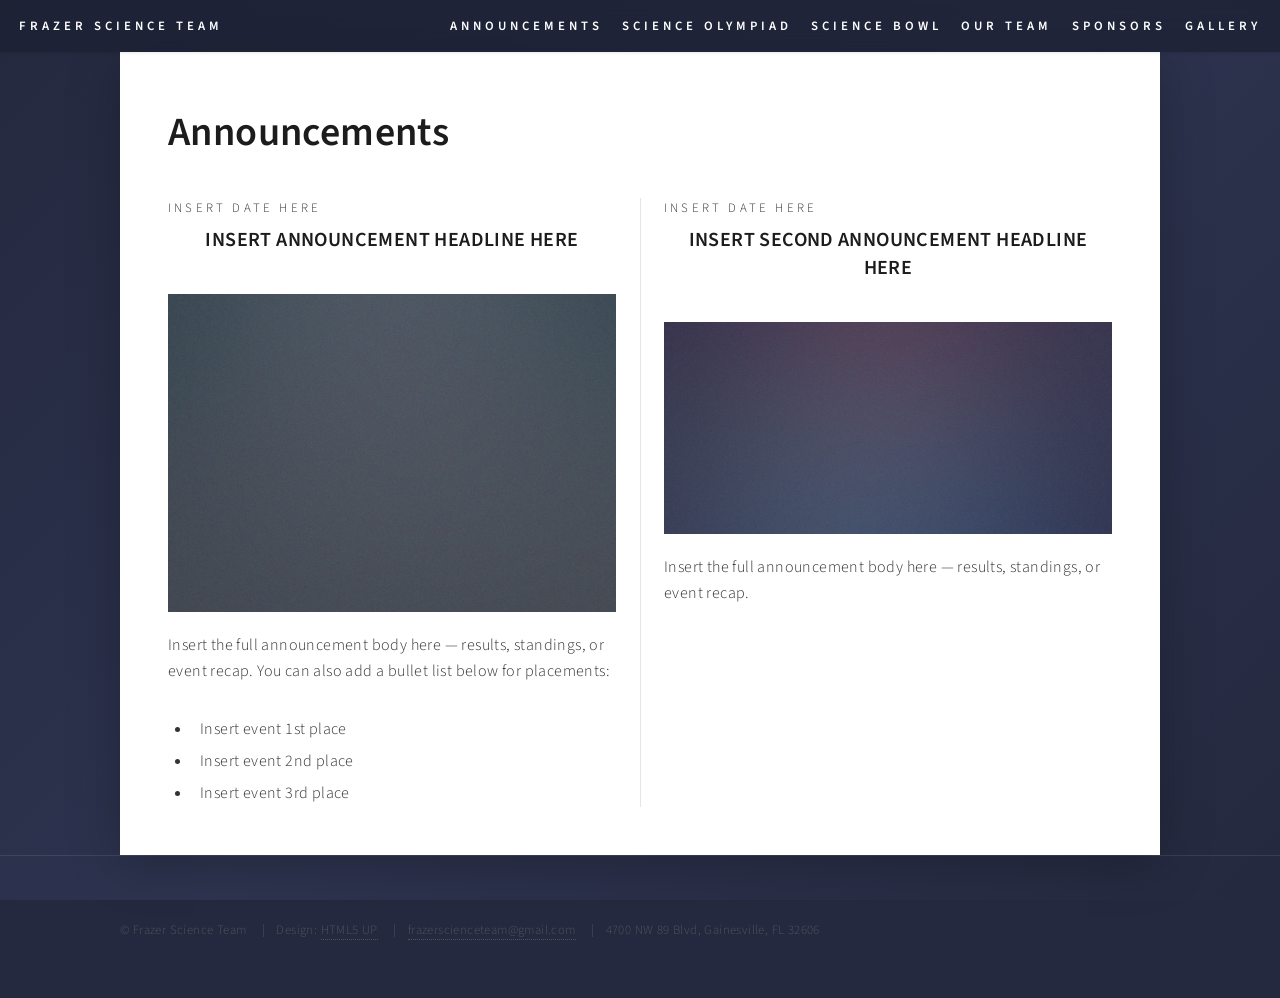
==== commit 78a95783: "Move Gallery nav link to the far right" ====
--- a/announcements.html
+++ b/announcements.html
@@ -21,12 +21,12 @@
 					<header id="header">
 						<a href="index.html" class="logo"><strong>Frazer Science Team</strong></a>
 						<nav>
-							<a href="gallery.html">Gallery</a>
 							<a href="announcements.html">Announcements</a>
 							<a href="science-olympiad.html">Science Olympiad</a>
 							<a href="science-bowl.html">Science Bowl</a>
 							<a href="our-team.html">Our Team</a>
 							<a href="sponsors.html">Sponsors</a>
+							<a href="gallery.html">Gallery</a>
 						</nav>
 					</header>
 
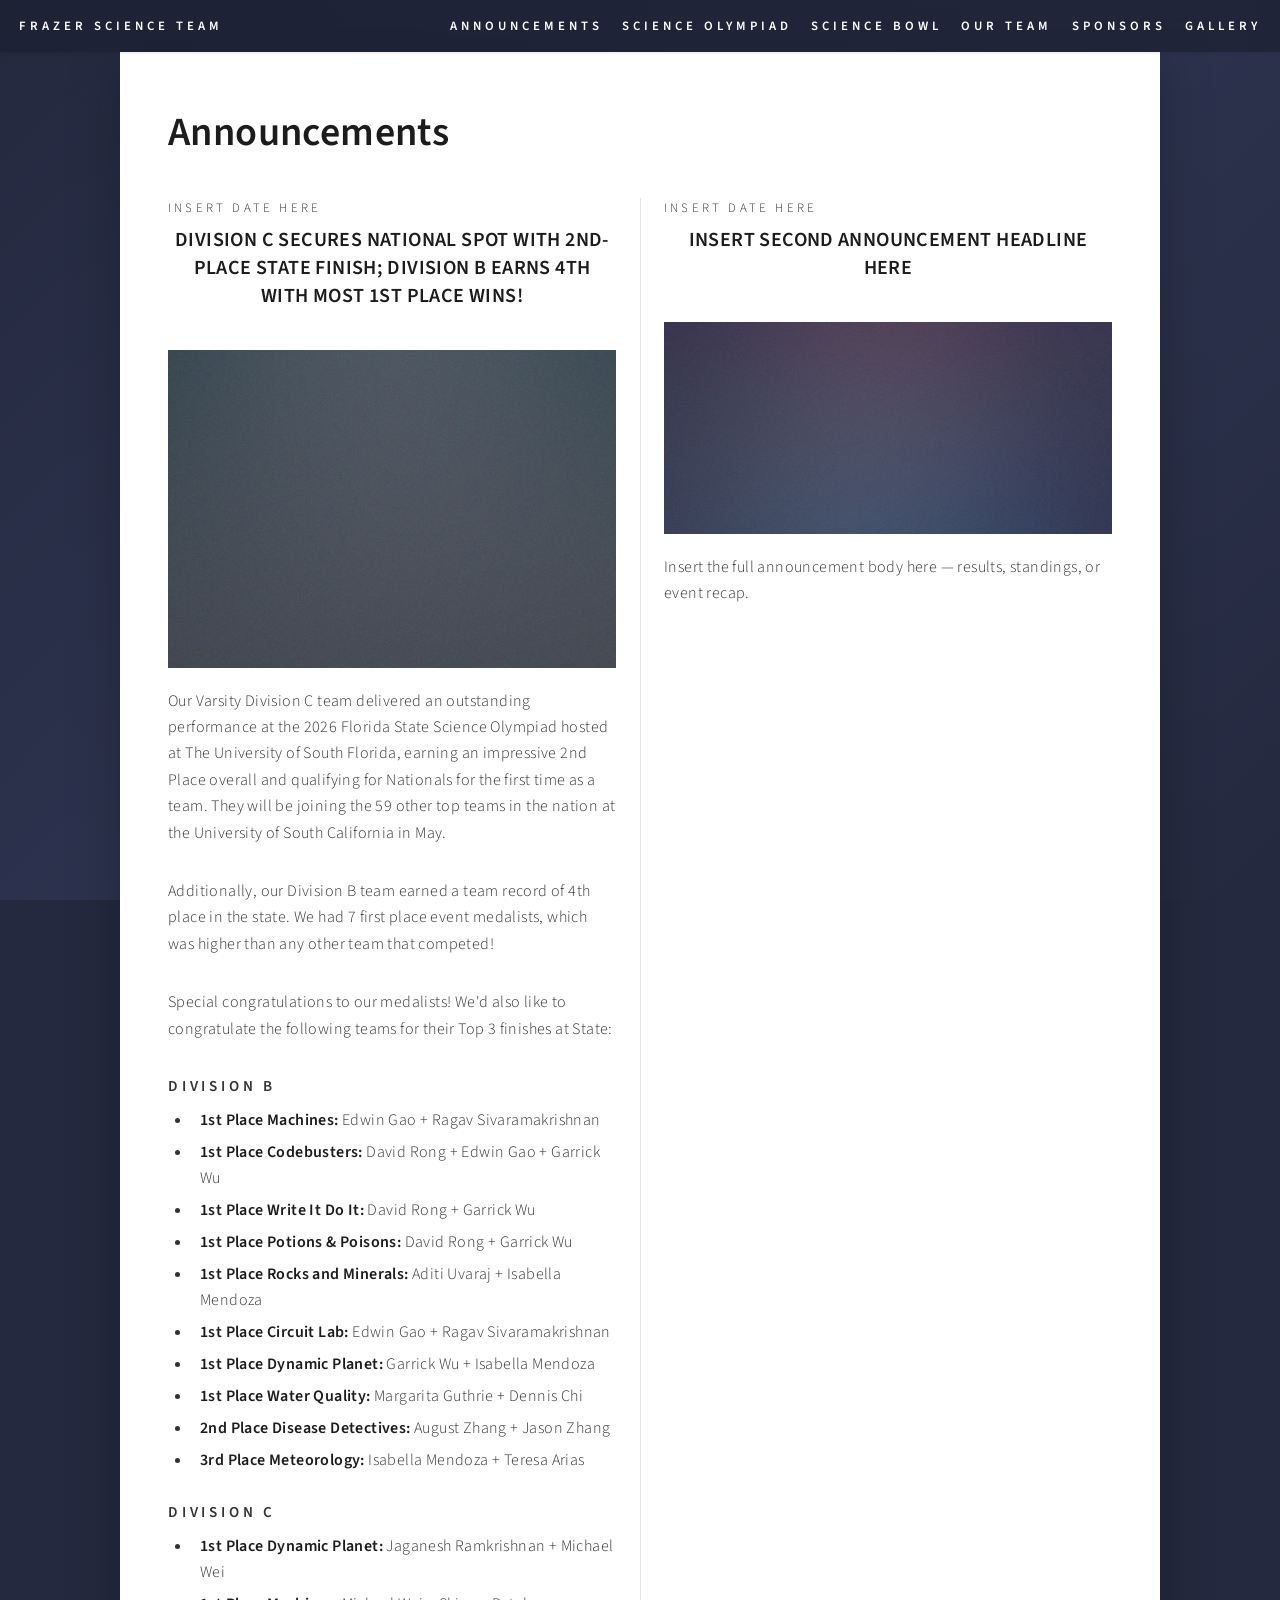
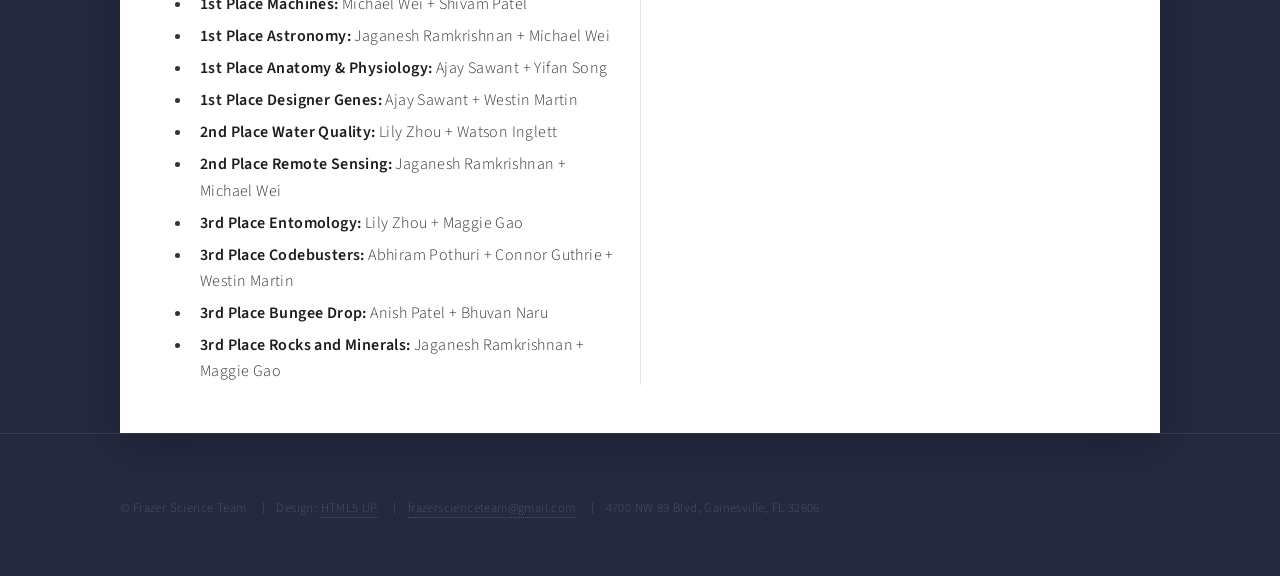
==== commit 906eef83: "Fill in first announcement: State Science Olympiad results (Division B/C)" ====
--- a/announcements.html
+++ b/announcements.html
@@ -50,13 +50,37 @@
 
 										<article class="announcement" id="announcement-1">
 											<p class="announcement-date">Insert date here</p>
-											<h2>Insert announcement headline here</h2>
+											<h2>Division C Secures National Spot with 2nd-Place State Finish; Division B Earns 4th with Most 1st Place Wins!</h2>
 											<span class="image main"><img src="images/pic05.jpg" alt="" /></span>
-											<p>Insert the full announcement body here — results, standings, or event recap. You can also add a bullet list below for placements:</p>
+											<p>Our Varsity Division C team delivered an outstanding performance at the 2026 Florida State Science Olympiad hosted at The University of South Florida, earning an impressive 2nd Place overall and qualifying for Nationals for the first time as a team. They will be joining the 59 other top teams in the nation at the University of South California in May.</p>
+											<p>Additionally, our Division B team earned a team record of 4th place in the state. We had 7 first place event medalists, which was higher than any other team that competed!</p>
+											<p>Special congratulations to our medalists! We'd also like to congratulate the following teams for their Top 3 finishes at State:</p>
+											<p class="announcement-subhead">Division B</p>
 											<ul>
-												<li>Insert event 1st place</li>
-												<li>Insert event 2nd place</li>
-												<li>Insert event 3rd place</li>
+												<li><strong>1st Place Machines:</strong> Edwin Gao + Ragav Sivaramakrishnan</li>
+												<li><strong>1st Place Codebusters:</strong> David Rong + Edwin Gao + Garrick Wu</li>
+												<li><strong>1st Place Write It Do It:</strong> David Rong + Garrick Wu</li>
+												<li><strong>1st Place Potions &amp; Poisons:</strong> David Rong + Garrick Wu</li>
+												<li><strong>1st Place Rocks and Minerals:</strong> Aditi Uvaraj + Isabella Mendoza</li>
+												<li><strong>1st Place Circuit Lab:</strong> Edwin Gao + Ragav Sivaramakrishnan</li>
+												<li><strong>1st Place Dynamic Planet:</strong> Garrick Wu + Isabella Mendoza</li>
+												<li><strong>1st Place Water Quality:</strong> Margarita Guthrie + Dennis Chi</li>
+												<li><strong>2nd Place Disease Detectives:</strong> August Zhang + Jason Zhang</li>
+												<li><strong>3rd Place Meteorology:</strong> Isabella Mendoza + Teresa Arias</li>
+											</ul>
+											<p class="announcement-subhead">Division C</p>
+											<ul>
+												<li><strong>1st Place Dynamic Planet:</strong> Jaganesh Ramkrishnan + Michael Wei</li>
+												<li><strong>1st Place Machines:</strong> Michael Wei + Shivam Patel</li>
+												<li><strong>1st Place Astronomy:</strong> Jaganesh Ramkrishnan + Michael Wei</li>
+												<li><strong>1st Place Anatomy &amp; Physiology:</strong> Ajay Sawant + Yifan Song</li>
+												<li><strong>1st Place Designer Genes:</strong> Ajay Sawant + Westin Martin</li>
+												<li><strong>2nd Place Water Quality:</strong> Lily Zhou + Watson Inglett</li>
+												<li><strong>2nd Place Remote Sensing:</strong> Jaganesh Ramkrishnan + Michael Wei</li>
+												<li><strong>3rd Place Entomology:</strong> Lily Zhou + Maggie Gao</li>
+												<li><strong>3rd Place Codebusters:</strong> Abhiram Pothuri + Connor Guthrie + Westin Martin</li>
+												<li><strong>3rd Place Bungee Drop:</strong> Anish Patel + Bhuvan Naru</li>
+												<li><strong>3rd Place Rocks and Minerals:</strong> Jaganesh Ramkrishnan + Maggie Gao</li>
 											</ul>
 										</article>
 
--- a/assets/css/main.css
+++ b/assets/css/main.css
@@ -1 +1 @@
-﻿@import'fontawesome-all.min.css';@import"https://fonts.googleapis.com/css?family=Source+Sans+Pro:300,300italic,600,600italic,900";html,body,div,span,applet,object,iframe,h1,h2,h3,h4,h5,h6,p,blockquote,pre,a,abbr,acronym,address,big,cite,code,del,dfn,em,img,ins,kbd,q,s,samp,small,strike,strong,sub,sup,tt,var,b,u,i,center,dl,dt,dd,ol,ul,li,fieldset,form,label,legend,table,caption,tbody,tfoot,thead,tr,th,td,article,aside,canvas,details,embed,figure,figcaption,footer,header,hgroup,menu,nav,output,ruby,section,summary,time,mark,audio,video{margin:0;padding:0;border:0;font-size:100%;font:inherit;vertical-align:baseline}article,aside,details,figcaption,figure,footer,header,hgroup,menu,nav,section{display:block}body{line-height:1}ol,ul{list-style:none}blockquote,q{quotes:none}blockquote:before,blockquote:after,q:before,q:after{content:"";content:none}table{border-collapse:collapse;border-spacing:0}body{-webkit-text-size-adjust:none}mark{background-color:rgba(0,0,0,0);color:inherit}input::-moz-focus-inner{border:0;padding:0}input,select,textarea{-moz-appearance:none;-webkit-appearance:none;-ms-appearance:none;appearance:none}@-ms-viewport{width:device-width}body{-ms-overflow-style:scrollbar}@media screen and (max-width: 480px){html,body{min-width:320px}}html{box-sizing:border-box}*,*:before,*:after{box-sizing:inherit}body{background-color:#24293f;background-image:linear-gradient(135deg, #24293f 0%, rgb(17.7540106952%, 20.219845514%, 31.0695187166%) 50%, #24293f 100%);background-attachment:fixed;background-size:cover}body.is-preload *,body.is-preload *:before,body.is-preload *:after{-moz-animation:none !important;-webkit-animation:none !important;-ms-animation:none !important;animation:none !important;-moz-transition:none !important;-webkit-transition:none !important;-ms-transition:none !important;transition:none !important}body,input,select,textarea{color:#fff;font-family:"Source Sans Pro",Helvetica,sans-serif;font-size:17pt;font-weight:300;letter-spacing:.025em;line-height:1.65}@media screen and (max-width: 1680px){body,input,select,textarea{font-size:14pt}}@media screen and (max-width: 1280px){body,input,select,textarea{font-size:12pt}}@media screen and (max-width: 360px){body,input,select,textarea{font-size:11pt}}a{-moz-transition:color 0.2s ease-in-out, border-bottom-color 0.2s ease-in-out;-webkit-transition:color 0.2s ease-in-out, border-bottom-color 0.2s ease-in-out;-ms-transition:color 0.2s ease-in-out, border-bottom-color 0.2s ease-in-out;transition:color 0.2s ease-in-out, border-bottom-color 0.2s ease-in-out;border-bottom:dotted 1px;color:inherit;text-decoration:none}a:hover{border-bottom-color:rgba(0,0,0,0);color:#8a2829 !important}a:active{color:rgb(29.8641220533%,9.9397995153%,10.143108929%) !important}strong,b{color:#fff;font-weight:600}em,i{font-style:italic}p{margin:0 0 2em 0}h1,h2,h3,h4,h5,h6{color:#fff;font-weight:600;line-height:1.65;margin:0 0 1em 0}h1 a,h2 a,h3 a,h4 a,h5 a,h6 a{color:inherit;border-bottom:0}h1{font-size:2.5em}h2{font-size:1.75em}h3{font-size:1.35em}h4{font-size:1.1em}h5{font-size:.9em}h6{font-size:.7em}@media screen and (max-width: 736px){h1{font-size:2em}h2{font-size:1.5em}h3{font-size:1.25em}}sub{font-size:.8em;position:relative;top:.5em}sup{font-size:.8em;position:relative;top:-0.5em}blockquote{border-left:solid 4px rgba(222,204,176,.12);font-style:italic;margin:0 0 2em 0;padding:.5em 0 .5em 2em}code{background:rgba(222,204,176,.04);font-family:"Courier New",monospace;font-size:.9em;margin:0 .25em;padding:.25em .65em}pre{-webkit-overflow-scrolling:touch;font-family:"Courier New",monospace;font-size:.9em;margin:0 0 2em 0}pre code{display:block;line-height:1.75;padding:1em 1.5em;overflow-x:auto}hr{border:0;border-bottom:solid 1px rgba(222,204,176,.12);margin:2em 0}hr.major{margin:3em 0}.align-left{text-align:left}.align-center{text-align:center}.align-right{text-align:right}.row{display:flex;flex-wrap:wrap;box-sizing:border-box;align-items:stretch}.row>*{box-sizing:border-box}.row.gtr-uniform>*>:last-child{margin-bottom:0}.row.aln-left{justify-content:flex-start}.row.aln-center{justify-content:center}.row.aln-right{justify-content:flex-end}.row.aln-top{align-items:flex-start}.row.aln-middle{align-items:center}.row.aln-bottom{align-items:flex-end}.row>.imp{order:-1}.row>.col-1{width:8.3333333333%}.row>.off-1{margin-left:8.3333333333%}.row>.col-2{width:16.6666666667%}.row>.off-2{margin-left:16.6666666667%}.row>.col-3{width:25%}.row>.off-3{margin-left:25%}.row>.col-4{width:33.3333333333%}.row>.off-4{margin-left:33.3333333333%}.row>.col-5{width:41.6666666667%}.row>.off-5{margin-left:41.6666666667%}.row>.col-6{width:50%}.row>.off-6{margin-left:50%}.row>.col-7{width:58.3333333333%}.row>.off-7{margin-left:58.3333333333%}.row>.col-8{width:66.6666666667%}.row>.off-8{margin-left:66.6666666667%}.row>.col-9{width:75%}.row>.off-9{margin-left:75%}.row>.col-10{width:83.3333333333%}.row>.off-10{margin-left:83.3333333333%}.row>.col-11{width:91.6666666667%}.row>.off-11{margin-left:91.6666666667%}.row>.col-12{width:100%}.row>.off-12{margin-left:100%}.row.gtr-0{margin-top:0;margin-left:0em}.row.gtr-0>*{padding:0 0 0 0em}.row.gtr-0.gtr-uniform{margin-top:0em}.row.gtr-0.gtr-uniform>*{padding-top:0em}.row.gtr-25{margin-top:0;margin-left:-0.5em}.row.gtr-25>*{padding:0 0 0 .5em}.row.gtr-25.gtr-uniform{margin-top:-0.5em}.row.gtr-25.gtr-uniform>*{padding-top:.5em}.row.gtr-50{margin-top:0;margin-left:-1em}.row.gtr-50>*{padding:0 0 0 1em}.row.gtr-50.gtr-uniform{margin-top:-1em}.row.gtr-50.gtr-uniform>*{padding-top:1em}.row{margin-top:0;margin-left:-2em}.row>*{padding:0 0 0 2em}.row.gtr-uniform{margin-top:-2em}.row.gtr-uniform>*{padding-top:2em}.row.gtr-150{margin-top:0;margin-left:-3em}.row.gtr-150>*{padding:0 0 0 3em}.row.gtr-150.gtr-uniform{margin-top:-3em}.row.gtr-150.gtr-uniform>*{padding-top:3em}.row.gtr-200{margin-top:0;margin-left:-4em}.row.gtr-200>*{padding:0 0 0 4em}.row.gtr-200.gtr-uniform{margin-top:-4em}.row.gtr-200.gtr-uniform>*{padding-top:4em}@media screen and (max-width: 1680px){.row{display:flex;flex-wrap:wrap;box-sizing:border-box;align-items:stretch}.row>*{box-sizing:border-box}.row.gtr-uniform>*>:last-child{margin-bottom:0}.row.aln-left{justify-content:flex-start}.row.aln-center{justify-content:center}.row.aln-right{justify-content:flex-end}.row.aln-top{align-items:flex-start}.row.aln-middle{align-items:center}.row.aln-bottom{align-items:flex-end}.row>.imp-xlarge{order:-1}.row>.col-1-xlarge{width:8.3333333333%}.row>.off-1-xlarge{margin-left:8.3333333333%}.row>.col-2-xlarge{width:16.6666666667%}.row>.off-2-xlarge{margin-left:16.6666666667%}.row>.col-3-xlarge{width:25%}.row>.off-3-xlarge{margin-left:25%}.row>.col-4-xlarge{width:33.3333333333%}.row>.off-4-xlarge{margin-left:33.3333333333%}.row>.col-5-xlarge{width:41.6666666667%}.row>.off-5-xlarge{margin-left:41.6666666667%}.row>.col-6-xlarge{width:50%}.row>.off-6-xlarge{margin-left:50%}.row>.col-7-xlarge{width:58.3333333333%}.row>.off-7-xlarge{margin-left:58.3333333333%}.row>.col-8-xlarge{width:66.6666666667%}.row>.off-8-xlarge{margin-left:66.6666666667%}.row>.col-9-xlarge{width:75%}.row>.off-9-xlarge{margin-left:75%}.row>.col-10-xlarge{width:83.3333333333%}.row>.off-10-xlarge{margin-left:83.3333333333%}.row>.col-11-xlarge{width:91.6666666667%}.row>.off-11-xlarge{margin-left:91.6666666667%}.row>.col-12-xlarge{width:100%}.row>.off-12-xlarge{margin-left:100%}.row.gtr-0{margin-top:0;margin-left:0em}.row.gtr-0>*{padding:0 0 0 0em}.row.gtr-0.gtr-uniform{margin-top:0em}.row.gtr-0.gtr-uniform>*{padding-top:0em}.row.gtr-25{margin-top:0;margin-left:-0.5em}.row.gtr-25>*{padding:0 0 0 .5em}.row.gtr-25.gtr-uniform{margin-top:-0.5em}.row.gtr-25.gtr-uniform>*{padding-top:.5em}.row.gtr-50{margin-top:0;margin-left:-1em}.row.gtr-50>*{padding:0 0 0 1em}.row.gtr-50.gtr-uniform{margin-top:-1em}.row.gtr-50.gtr-uniform>*{padding-top:1em}.row{margin-top:0;margin-left:-2em}.row>*{padding:0 0 0 2em}.row.gtr-uniform{margin-top:-2em}.row.gtr-uniform>*{padding-top:2em}.row.gtr-150{margin-top:0;margin-left:-3em}.row.gtr-150>*{padding:0 0 0 3em}.row.gtr-150.gtr-uniform{margin-top:-3em}.row.gtr-150.gtr-uniform>*{padding-top:3em}.row.gtr-200{margin-top:0;margin-left:-4em}.row.gtr-200>*{padding:0 0 0 4em}.row.gtr-200.gtr-uniform{margin-top:-4em}.row.gtr-200.gtr-uniform>*{padding-top:4em}}@media screen and (max-width: 1280px){.row{display:flex;flex-wrap:wrap;box-sizing:border-box;align-items:stretch}.row>*{box-sizing:border-box}.row.gtr-uniform>*>:last-child{margin-bottom:0}.row.aln-left{justify-content:flex-start}.row.aln-center{justify-content:center}.row.aln-right{justify-content:flex-end}.row.aln-top{align-items:flex-start}.row.aln-middle{align-items:center}.row.aln-bottom{align-items:flex-end}.row>.imp-large{order:-1}.row>.col-1-large{width:8.3333333333%}.row>.off-1-large{margin-left:8.3333333333%}.row>.col-2-large{width:16.6666666667%}.row>.off-2-large{margin-left:16.6666666667%}.row>.col-3-large{width:25%}.row>.off-3-large{margin-left:25%}.row>.col-4-large{width:33.3333333333%}.row>.off-4-large{margin-left:33.3333333333%}.row>.col-5-large{width:41.6666666667%}.row>.off-5-large{margin-left:41.6666666667%}.row>.col-6-large{width:50%}.row>.off-6-large{margin-left:50%}.row>.col-7-large{width:58.3333333333%}.row>.off-7-large{margin-left:58.3333333333%}.row>.col-8-large{width:66.6666666667%}.row>.off-8-large{margin-left:66.6666666667%}.row>.col-9-large{width:75%}.row>.off-9-large{margin-left:75%}.row>.col-10-large{width:83.3333333333%}.row>.off-10-large{margin-left:83.3333333333%}.row>.col-11-large{width:91.6666666667%}.row>.off-11-large{margin-left:91.6666666667%}.row>.col-12-large{width:100%}.row>.off-12-large{margin-left:100%}.row.gtr-0{margin-top:0;margin-left:0em}.row.gtr-0>*{padding:0 0 0 0em}.row.gtr-0.gtr-uniform{margin-top:0em}.row.gtr-0.gtr-uniform>*{padding-top:0em}.row.gtr-25{margin-top:0;margin-left:-0.375em}.row.gtr-25>*{padding:0 0 0 .375em}.row.gtr-25.gtr-uniform{margin-top:-0.375em}.row.gtr-25.gtr-uniform>*{padding-top:.375em}.row.gtr-50{margin-top:0;margin-left:-0.75em}.row.gtr-50>*{padding:0 0 0 .75em}.row.gtr-50.gtr-uniform{margin-top:-0.75em}.row.gtr-50.gtr-uniform>*{padding-top:.75em}.row{margin-top:0;margin-left:-1.5em}.row>*{padding:0 0 0 1.5em}.row.gtr-uniform{margin-top:-1.5em}.row.gtr-uniform>*{padding-top:1.5em}.row.gtr-150{margin-top:0;margin-left:-2.25em}.row.gtr-150>*{padding:0 0 0 2.25em}.row.gtr-150.gtr-uniform{margin-top:-2.25em}.row.gtr-150.gtr-uniform>*{padding-top:2.25em}.row.gtr-200{margin-top:0;margin-left:-3em}.row.gtr-200>*{padding:0 0 0 3em}.row.gtr-200.gtr-uniform{margin-top:-3em}.row.gtr-200.gtr-uniform>*{padding-top:3em}}@media screen and (max-width: 980px){.row{display:flex;flex-wrap:wrap;box-sizing:border-box;align-items:stretch}.row>*{box-sizing:border-box}.row.gtr-uniform>*>:last-child{margin-bottom:0}.row.aln-left{justify-content:flex-start}.row.aln-center{justify-content:center}.row.aln-right{justify-content:flex-end}.row.aln-top{align-items:flex-start}.row.aln-middle{align-items:center}.row.aln-bottom{align-items:flex-end}.row>.imp-medium{order:-1}.row>.col-1-medium{width:8.3333333333%}.row>.off-1-medium{margin-left:8.3333333333%}.row>.col-2-medium{width:16.6666666667%}.row>.off-2-medium{margin-left:16.6666666667%}.row>.col-3-medium{width:25%}.row>.off-3-medium{margin-left:25%}.row>.col-4-medium{width:33.3333333333%}.row>.off-4-medium{margin-left:33.3333333333%}.row>.col-5-medium{width:41.6666666667%}.row>.off-5-medium{margin-left:41.6666666667%}.row>.col-6-medium{width:50%}.row>.off-6-medium{margin-left:50%}.row>.col-7-medium{width:58.3333333333%}.row>.off-7-medium{margin-left:58.3333333333%}.row>.col-8-medium{width:66.6666666667%}.row>.off-8-medium{margin-left:66.6666666667%}.row>.col-9-medium{width:75%}.row>.off-9-medium{margin-left:75%}.row>.col-10-medium{width:83.3333333333%}.row>.off-10-medium{margin-left:83.3333333333%}.row>.col-11-medium{width:91.6666666667%}.row>.off-11-medium{margin-left:91.6666666667%}.row>.col-12-medium{width:100%}.row>.off-12-medium{margin-left:100%}.row.gtr-0{margin-top:0;margin-left:0em}.row.gtr-0>*{padding:0 0 0 0em}.row.gtr-0.gtr-uniform{margin-top:0em}.row.gtr-0.gtr-uniform>*{padding-top:0em}.row.gtr-25{margin-top:0;margin-left:-0.375em}.row.gtr-25>*{padding:0 0 0 .375em}.row.gtr-25.gtr-uniform{margin-top:-0.375em}.row.gtr-25.gtr-uniform>*{padding-top:.375em}.row.gtr-50{margin-top:0;margin-left:-0.75em}.row.gtr-50>*{padding:0 0 0 .75em}.row.gtr-50.gtr-uniform{margin-top:-0.75em}.row.gtr-50.gtr-uniform>*{padding-top:.75em}.row{margin-top:0;margin-left:-1.5em}.row>*{padding:0 0 0 1.5em}.row.gtr-uniform{margin-top:-1.5em}.row.gtr-uniform>*{padding-top:1.5em}.row.gtr-150{margin-top:0;margin-left:-2.25em}.row.gtr-150>*{padding:0 0 0 2.25em}.row.gtr-150.gtr-uniform{margin-top:-2.25em}.row.gtr-150.gtr-uniform>*{padding-top:2.25em}.row.gtr-200{margin-top:0;margin-left:-3em}.row.gtr-200>*{padding:0 0 0 3em}.row.gtr-200.gtr-uniform{margin-top:-3em}.row.gtr-200.gtr-uniform>*{padding-top:3em}}@media screen and (max-width: 736px){.row{display:flex;flex-wrap:wrap;box-sizing:border-box;align-items:stretch}.row>*{box-sizing:border-box}.row.gtr-uniform>*>:last-child{margin-bottom:0}.row.aln-left{justify-content:flex-start}.row.aln-center{justify-content:center}.row.aln-right{justify-content:flex-end}.row.aln-top{align-items:flex-start}.row.aln-middle{align-items:center}.row.aln-bottom{align-items:flex-end}.row>.imp-small{order:-1}.row>.col-1-small{width:8.3333333333%}.row>.off-1-small{margin-left:8.3333333333%}.row>.col-2-small{width:16.6666666667%}.row>.off-2-small{margin-left:16.6666666667%}.row>.col-3-small{width:25%}.row>.off-3-small{margin-left:25%}.row>.col-4-small{width:33.3333333333%}.row>.off-4-small{margin-left:33.3333333333%}.row>.col-5-small{width:41.6666666667%}.row>.off-5-small{margin-left:41.6666666667%}.row>.col-6-small{width:50%}.row>.off-6-small{margin-left:50%}.row>.col-7-small{width:58.3333333333%}.row>.off-7-small{margin-left:58.3333333333%}.row>.col-8-small{width:66.6666666667%}.row>.off-8-small{margin-left:66.6666666667%}.row>.col-9-small{width:75%}.row>.off-9-small{margin-left:75%}.row>.col-10-small{width:83.3333333333%}.row>.off-10-small{margin-left:83.3333333333%}.row>.col-11-small{width:91.6666666667%}.row>.off-11-small{margin-left:91.6666666667%}.row>.col-12-small{width:100%}.row>.off-12-small{margin-left:100%}.row.gtr-0{margin-top:0;margin-left:0em}.row.gtr-0>*{padding:0 0 0 0em}.row.gtr-0.gtr-uniform{margin-top:0em}.row.gtr-0.gtr-uniform>*{padding-top:0em}.row.gtr-25{margin-top:0;margin-left:-0.3125em}.row.gtr-25>*{padding:0 0 0 .3125em}.row.gtr-25.gtr-uniform{margin-top:-0.3125em}.row.gtr-25.gtr-uniform>*{padding-top:.3125em}.row.gtr-50{margin-top:0;margin-left:-0.625em}.row.gtr-50>*{padding:0 0 0 .625em}.row.gtr-50.gtr-uniform{margin-top:-0.625em}.row.gtr-50.gtr-uniform>*{padding-top:.625em}.row{margin-top:0;margin-left:-1.25em}.row>*{padding:0 0 0 1.25em}.row.gtr-uniform{margin-top:-1.25em}.row.gtr-uniform>*{padding-top:1.25em}.row.gtr-150{margin-top:0;margin-left:-1.875em}.row.gtr-150>*{padding:0 0 0 1.875em}.row.gtr-150.gtr-uniform{margin-top:-1.875em}.row.gtr-150.gtr-uniform>*{padding-top:1.875em}.row.gtr-200{margin-top:0;margin-left:-2.5em}.row.gtr-200>*{padding:0 0 0 2.5em}.row.gtr-200.gtr-uniform{margin-top:-2.5em}.row.gtr-200.gtr-uniform>*{padding-top:2.5em}}@media screen and (max-width: 480px){.row{display:flex;flex-wrap:wrap;box-sizing:border-box;align-items:stretch}.row>*{box-sizing:border-box}.row.gtr-uniform>*>:last-child{margin-bottom:0}.row.aln-left{justify-content:flex-start}.row.aln-center{justify-content:center}.row.aln-right{justify-content:flex-end}.row.aln-top{align-items:flex-start}.row.aln-middle{align-items:center}.row.aln-bottom{align-items:flex-end}.row>.imp-xsmall{order:-1}.row>.col-1-xsmall{width:8.3333333333%}.row>.off-1-xsmall{margin-left:8.3333333333%}.row>.col-2-xsmall{width:16.6666666667%}.row>.off-2-xsmall{margin-left:16.6666666667%}.row>.col-3-xsmall{width:25%}.row>.off-3-xsmall{margin-left:25%}.row>.col-4-xsmall{width:33.3333333333%}.row>.off-4-xsmall{margin-left:33.3333333333%}.row>.col-5-xsmall{width:41.6666666667%}.row>.off-5-xsmall{margin-left:41.6666666667%}.row>.col-6-xsmall{width:50%}.row>.off-6-xsmall{margin-left:50%}.row>.col-7-xsmall{width:58.3333333333%}.row>.off-7-xsmall{margin-left:58.3333333333%}.row>.col-8-xsmall{width:66.6666666667%}.row>.off-8-xsmall{margin-left:66.6666666667%}.row>.col-9-xsmall{width:75%}.row>.off-9-xsmall{margin-left:75%}.row>.col-10-xsmall{width:83.3333333333%}.row>.off-10-xsmall{margin-left:83.3333333333%}.row>.col-11-xsmall{width:91.6666666667%}.row>.off-11-xsmall{margin-left:91.6666666667%}.row>.col-12-xsmall{width:100%}.row>.off-12-xsmall{margin-left:100%}.row.gtr-0{margin-top:0;margin-left:0em}.row.gtr-0>*{padding:0 0 0 0em}.row.gtr-0.gtr-uniform{margin-top:0em}.row.gtr-0.gtr-uniform>*{padding-top:0em}.row.gtr-25{margin-top:0;margin-left:-0.3125em}.row.gtr-25>*{padding:0 0 0 .3125em}.row.gtr-25.gtr-uniform{margin-top:-0.3125em}.row.gtr-25.gtr-uniform>*{padding-top:.3125em}.row.gtr-50{margin-top:0;margin-left:-0.625em}.row.gtr-50>*{padding:0 0 0 .625em}.row.gtr-50.gtr-uniform{margin-top:-0.625em}.row.gtr-50.gtr-uniform>*{padding-top:.625em}.row{margin-top:0;margin-left:-1.25em}.row>*{padding:0 0 0 1.25em}.row.gtr-uniform{margin-top:-1.25em}.row.gtr-uniform>*{padding-top:1.25em}.row.gtr-150{margin-top:0;margin-left:-1.875em}.row.gtr-150>*{padding:0 0 0 1.875em}.row.gtr-150.gtr-uniform{margin-top:-1.875em}.row.gtr-150.gtr-uniform>*{padding-top:1.875em}.row.gtr-200{margin-top:0;margin-left:-2.5em}.row.gtr-200>*{padding:0 0 0 2.5em}.row.gtr-200.gtr-uniform{margin-top:-2.5em}.row.gtr-200.gtr-uniform>*{padding-top:2.5em}}section.special,article.special{text-align:center}header.major{width:-moz-max-content;width:-webkit-max-content;width:-ms-max-content;width:max-content;margin-bottom:2em}header.major>:first-child{margin-bottom:0;width:calc(100% + .5em)}header.major>p{font-size:.7em;font-weight:600;letter-spacing:.25em;margin-bottom:0;text-transform:uppercase}body.is-ie header.major>:first-child:after{max-width:9em}body.is-ie header.major>h1:after{max-width:100% !important}@media screen and (max-width: 736px){header.major>p br{display:none}}form{margin:0 0 2em 0}form>:last-child{margin-bottom:0}form>.fields{display:-moz-flex;display:-webkit-flex;display:-ms-flex;display:flex;-moz-flex-wrap:wrap;-webkit-flex-wrap:wrap;-ms-flex-wrap:wrap;flex-wrap:wrap;width:calc(100% + 3em);margin:-1.5em 0 2em -1.5em}form>.fields>.field{-moz-flex-grow:0;-webkit-flex-grow:0;-ms-flex-grow:0;flex-grow:0;-moz-flex-shrink:0;-webkit-flex-shrink:0;-ms-flex-shrink:0;flex-shrink:0;padding:1.5em 0 0 1.5em;width:calc(100% - 1.5em)}form>.fields>.field.half{width:calc(50% - 0.75em)}form>.fields>.field.third{width:calc(100%/3 - 0.5em)}form>.fields>.field.quarter{width:calc(25% - 0.375em)}@media screen and (max-width: 480px){form>.fields{width:calc(100% + 3em);margin:-1.5em 0 2em -1.5em}form>.fields>.field{padding:1.5em 0 0 1.5em;width:calc(100% - 1.5em)}form>.fields>.field.half{width:calc(100% - 1.5em)}form>.fields>.field.third{width:calc(100% - 1.5em)}form>.fields>.field.quarter{width:calc(100% - 1.5em)}}label{color:#fff;display:block;font-size:.8em;font-weight:600;letter-spacing:.25em;margin:0 0 1em 0;text-transform:uppercase}input[type=text],input[type=password],input[type=email],input[type=tel],input[type=search],input[type=url],select,textarea{-moz-appearance:none;-webkit-appearance:none;-ms-appearance:none;appearance:none;background:rgba(222,204,176,.04);border:none;border-radius:0;color:inherit;display:block;outline:0;padding:0 1em;text-decoration:none;width:100%}input[type=text]:invalid,input[type=password]:invalid,input[type=email]:invalid,input[type=tel]:invalid,input[type=search]:invalid,input[type=url]:invalid,select:invalid,textarea:invalid{box-shadow:none}input[type=text]:focus,input[type=password]:focus,input[type=email]:focus,input[type=tel]:focus,input[type=search]:focus,input[type=url]:focus,select:focus,textarea:focus{border-color:#8a2829;box-shadow:0 0 0 2px #8a2829}select{background-image:url("data:image/svg+xml;charset=utf8,%3Csvg xmlns='http://www.w3.org/2000/svg' width='40' height='40' preserveAspectRatio='none' viewBox='0 0 40 40'%3E%3Cpath d='M9.4,12.3l10.4,10.4l10.4-10.4c0.2-0.2,0.5-0.4,0.9-0.4c0.3,0,0.6,0.1,0.9,0.4l3.3,3.3c0.2,0.2,0.4,0.5,0.4,0.9 c0,0.4-0.1,0.6-0.4,0.9L20.7,31.9c-0.2,0.2-0.5,0.4-0.9,0.4c-0.3,0-0.6-0.1-0.9-0.4L4.3,17.3c-0.2-0.2-0.4-0.5-0.4-0.9 c0-0.4,0.1-0.6,0.4-0.9l3.3-3.3c0.2-0.2,0.5-0.4,0.9-0.4S9.1,12.1,9.4,12.3z' fill='rgba(222, 204, 176, 0.12)' /%3E%3C/svg%3E");background-size:1.25rem;background-repeat:no-repeat;background-position:calc(100% - 1rem) center;height:2.75em;padding-right:2.75em;text-overflow:ellipsis}select option{color:#fff;background:#24293f}select:focus::-ms-value{background-color:rgba(0,0,0,0)}select::-ms-expand{display:none}input[type=text],input[type=password],input[type=email],input[type=tel],input[type=search],input[type=url],select{height:2.75em}textarea{padding:.75em 1em}input[type=checkbox],input[type=radio]{-moz-appearance:none;-webkit-appearance:none;-ms-appearance:none;appearance:none;display:block;float:left;margin-right:-2em;opacity:0;width:1em;z-index:-1}input[type=checkbox]+label,input[type=radio]+label{text-decoration:none}input[type=checkbox]+label:before,input[type=radio]+label:before{-moz-osx-font-smoothing:grayscale;-webkit-font-smoothing:antialiased;display:inline-block;font-style:normal;font-variant:normal;text-rendering:auto;line-height:1;text-transform:none !important;font-family:"Font Awesome 5 Free";font-weight:900}input[type=checkbox]+label,input[type=radio]+label{color:#fff;cursor:pointer;display:inline-block;font-weight:300;padding-left:2.65em;padding-right:.75em;position:relative}input[type=checkbox]+label:before,input[type=radio]+label:before{background:rgba(222,204,176,.04);content:"";display:inline-block;font-size:.8em;height:2.0625em;left:0;letter-spacing:0;line-height:2.0625em;position:absolute;text-align:center;top:0;width:2.0625em}input[type=checkbox]:checked+label:before,input[type=radio]:checked+label:before{background:#fff;border-color:#8a2829;content:"";color:#24293f}input[type=checkbox]:focus+label:before,input[type=radio]:focus+label:before{box-shadow:0 0 0 2px #8a2829}input[type=radio]+label:before{border-radius:100%}::-webkit-input-placeholder{color:rgba(222,204,176,.25) !important;opacity:1}:-moz-placeholder{color:rgba(222,204,176,.25) !important;opacity:1}::-moz-placeholder{color:rgba(222,204,176,.25) !important;opacity:1}:-ms-input-placeholder{color:rgba(222,204,176,.25) !important;opacity:1}.box{border:solid 1px rgba(222,204,176,.12);margin-bottom:2em;padding:1.5em}.box>:last-child,.box>:last-child>:last-child,.box>:last-child>:last-child>:last-child{margin-bottom:0}.box.alt{border:0;border-radius:0;padding:0}.icon{text-decoration:none}.icon:before{-moz-osx-font-smoothing:grayscale;-webkit-font-smoothing:antialiased;display:inline-block;font-style:normal;font-variant:normal;text-rendering:auto;line-height:1;text-transform:none !important;font-family:"Font Awesome 5 Free";font-weight:400}.icon{border-bottom:none;position:relative}.icon>.label{display:none}.icon:before{line-height:inherit}.icon.solid:before{font-weight:900}.icon.brands:before{font-family:"Font Awesome 5 Brands"}.icon.alt:before{background-color:#fff;border-radius:100%;color:#24293f;display:inline-block;height:2em;line-height:2em;text-align:center;width:2em}a.icon.alt:before{-moz-transition:background-color 0.2s ease-in-out;-webkit-transition:background-color 0.2s ease-in-out;-ms-transition:background-color 0.2s ease-in-out;transition:background-color 0.2s ease-in-out}a.icon.alt:hover:before{background-color:#6489a1}a.icon.alt:active:before{background-color:rgb(29.1227852587%,37.6797150027%,43.2301559178%)}.image{border:0;display:inline-block;position:relative}.image img{display:block}.image.left,.image.right{max-width:30%}.image.left img,.image.right img{width:100%}.image.left{float:left;margin:0 1.5em 1.25em 0;top:.25em}.image.right{float:right;margin:0 0 1.25em 1.5em;top:.25em}.image.fit{display:block;margin:0 0 2em 0;width:100%}.image.fit img{width:100%}.image.main{display:block;margin:2.5em 0;width:100%}.image.main img{width:100%}@media screen and (max-width: 736px){.image.main{margin:1.5em 0}}ol{list-style:decimal;margin:0 0 2em 0;padding-left:1.25em}ol li{padding-left:.25em}ul{list-style:disc;margin:0 0 2em 0;padding-left:1em}ul li{padding-left:.5em}ul.alt{list-style:none;padding-left:0}ul.alt li{border-top:solid 1px rgba(222,204,176,.12);padding:.5em 0}ul.alt li:first-child{border-top:0;padding-top:0}dl{margin:0 0 2em 0}dl dt{display:block;font-weight:600;margin:0 0 1em 0}dl dd{margin-left:2em}ul.actions{display:-moz-flex;display:-webkit-flex;display:-ms-flex;display:flex;cursor:default;list-style:none;margin-left:-1em;padding-left:0}ul.actions li{padding:0 0 0 1em;vertical-align:middle}ul.actions.special{-moz-justify-content:center;-webkit-justify-content:center;-ms-justify-content:center;justify-content:center;width:100%;margin-left:0}ul.actions.special li:first-child{padding-left:0}ul.actions.stacked{-moz-flex-direction:column;-webkit-flex-direction:column;-ms-flex-direction:column;flex-direction:column;margin-left:0}ul.actions.stacked li{padding:1.3em 0 0 0}ul.actions.stacked li:first-child{padding-top:0}ul.actions.fit{width:calc(100% + 1em)}ul.actions.fit li{-moz-flex-grow:1;-webkit-flex-grow:1;-ms-flex-grow:1;flex-grow:1;-moz-flex-shrink:1;-webkit-flex-shrink:1;-ms-flex-shrink:1;flex-shrink:1;width:100%}ul.actions.fit li>*{width:100%}ul.actions.fit.stacked{width:100%}ul.icons{cursor:default;list-style:none;padding-left:0}ul.icons li{display:inline-block;padding:0 1em 0 0}ul.icons li:last-child{padding-right:0}@media screen and (max-width: 736px){ul.icons li{padding:0 .75em 0 0}}ul.pagination{cursor:default;list-style:none;padding-left:0}ul.pagination li{display:inline-block;padding-left:0;vertical-align:middle}ul.pagination li>.page{-moz-transition:background-color 0.2s ease-in-out, color 0.2s ease-in-out;-webkit-transition:background-color 0.2s ease-in-out, color 0.2s ease-in-out;-ms-transition:background-color 0.2s ease-in-out, color 0.2s ease-in-out;transition:background-color 0.2s ease-in-out, color 0.2s ease-in-out;border-bottom:0;display:inline-block;font-size:.8em;font-weight:600;height:1.5em;line-height:1.5em;margin:0 .125em;min-width:1.5em;padding:0 .5em;text-align:center}ul.pagination li>.page.active{background-color:#fff;color:#24293f}ul.pagination li>.page.active:hover{background-color:#8a2829;color:#24293f !important}ul.pagination li>.page.active:active{background-color:rgb(29.8641220533%,9.9397995153%,10.143108929%)}ul.pagination li:first-child{padding-right:.75em}ul.pagination li:last-child{padding-left:.75em}@media screen and (max-width: 480px){ul.pagination li:nth-child(n+2):nth-last-child(n+2){display:none}ul.pagination li:first-child{padding-right:0}}.table-wrapper{-webkit-overflow-scrolling:touch;overflow-x:auto}table{margin:0 0 2em 0;width:100%}table tbody tr{border:solid 1px rgba(222,204,176,.12);border-left:0;border-right:0}table tbody tr:nth-child(2n+1){background-color:rgba(222,204,176,.04)}table td{padding:.75em .75em}table th{color:#fff;font-size:.9em;font-weight:600;padding:0 .75em .75em .75em;text-align:left}table thead{border-bottom:solid 2px rgba(222,204,176,.12)}table tfoot{border-top:solid 2px rgba(222,204,176,.12)}table.alt{border-collapse:separate}table.alt tbody tr td{border:solid 1px rgba(222,204,176,.12);border-left-width:0;border-top-width:0}table.alt tbody tr td:first-child{border-left-width:1px}table.alt tbody tr:first-child td{border-top-width:1px}table.alt thead{border-bottom:0}table.alt tfoot{border-top:0}input[type=submit],input[type=reset],input[type=button],button,.button{-moz-appearance:none;-webkit-appearance:none;-ms-appearance:none;appearance:none;-moz-transition:background-color 0.2s ease-in-out, box-shadow 0.2s ease-in-out, color 0.2s ease-in-out;-webkit-transition:background-color 0.2s ease-in-out, box-shadow 0.2s ease-in-out, color 0.2s ease-in-out;-ms-transition:background-color 0.2s ease-in-out, box-shadow 0.2s ease-in-out, color 0.2s ease-in-out;transition:background-color 0.2s ease-in-out, box-shadow 0.2s ease-in-out, color 0.2s ease-in-out;background-color:rgba(0,0,0,0);border:0;border-radius:0;box-shadow:inset 0 0 0 2px #fff;color:#fff;cursor:pointer;display:inline-block;font-size:.8em;font-weight:600;height:3.5em;letter-spacing:.25em;line-height:3.5em;padding:0 1.75em;text-align:center;text-decoration:none;text-transform:uppercase;white-space:nowrap}input[type=submit]:hover,input[type=submit]:active,input[type=reset]:hover,input[type=reset]:active,input[type=button]:hover,input[type=button]:active,button:hover,button:active,.button:hover,.button:active{box-shadow:inset 0 0 0 2px #8a2829;color:#8a2829}input[type=submit]:active,input[type=reset]:active,input[type=button]:active,button:active,.button:active{background-color:rgba(138,40,41,.1);box-shadow:inset 0 0 0 2px rgb(29.8641220533%,9.9397995153%,10.143108929%);color:rgb(29.8641220533%,9.9397995153%,10.143108929%)}input[type=submit].icon:before,input[type=reset].icon:before,input[type=button].icon:before,button.icon:before,.button.icon:before{margin-right:.5em}input[type=submit].fit,input[type=reset].fit,input[type=button].fit,button.fit,.button.fit{width:100%}input[type=submit].small,input[type=reset].small,input[type=button].small,button.small,.button.small{font-size:.6em}input[type=submit].large,input[type=reset].large,input[type=button].large,button.large,.button.large{font-size:1.25em;height:3em;line-height:3em}input[type=submit].next,input[type=reset].next,input[type=button].next,button.next,.button.next{padding-right:4.5em;position:relative}input[type=submit].next:before,input[type=submit].next:after,input[type=reset].next:before,input[type=reset].next:after,input[type=button].next:before,input[type=button].next:after,button.next:before,button.next:after,.button.next:before,.button.next:after{-moz-transition:opacity 0.2s ease-in-out;-webkit-transition:opacity 0.2s ease-in-out;-ms-transition:opacity 0.2s ease-in-out;transition:opacity 0.2s ease-in-out;background-position:center right;background-repeat:no-repeat;background-size:36px 24px;content:"";display:block;height:100%;position:absolute;right:1.5em;top:0;vertical-align:middle;width:36px}input[type=submit].next:before,input[type=reset].next:before,input[type=button].next:before,button.next:before,.button.next:before{background-image:url("data:image/svg+xml;charset=utf8,%3Csvg xmlns='http://www.w3.org/2000/svg' xmlns:xlink='http://www.w3.org/1999/xlink' width='36px' height='24px' viewBox='0 0 36 24' zoomAndPan='disable'%3E%3Cstyle%3Eline %7B stroke: %23ffffff%3B stroke-width: 2px%3B %7D%3C/style%3E%3Cline x1='0' y1='12' x2='34' y2='12' /%3E%3Cline x1='25' y1='4' x2='34' y2='12.5' /%3E%3Cline x1='25' y1='20' x2='34' y2='11.5' /%3E%3C/svg%3E")}input[type=submit].next:after,input[type=reset].next:after,input[type=button].next:after,button.next:after,.button.next:after{background-image:url("data:image/svg+xml;charset=utf8,%3Csvg xmlns='http://www.w3.org/2000/svg' xmlns:xlink='http://www.w3.org/1999/xlink' width='36px' height='24px' viewBox='0 0 36 24' zoomAndPan='disable'%3E%3Cstyle%3Eline %7B stroke: %238a2829%3B stroke-width: 2px%3B %7D%3C/style%3E%3Cline x1='0' y1='12' x2='34' y2='12' /%3E%3Cline x1='25' y1='4' x2='34' y2='12.5' /%3E%3Cline x1='25' y1='20' x2='34' y2='11.5' /%3E%3C/svg%3E");opacity:0;z-index:1}input[type=submit].next:hover:after,input[type=submit].next:active:after,input[type=reset].next:hover:after,input[type=reset].next:active:after,input[type=button].next:hover:after,input[type=button].next:active:after,button.next:hover:after,button.next:active:after,.button.next:hover:after,.button.next:active:after{opacity:1}@media screen and (max-width: 1280px){input[type=submit].next,input[type=reset].next,input[type=button].next,button.next,.button.next{padding-right:5em}}input[type=submit].primary,input[type=reset].primary,input[type=button].primary,button.primary,.button.primary{background-color:#fff;box-shadow:none;color:#24293f}input[type=submit].primary:hover,input[type=submit].primary:active,input[type=reset].primary:hover,input[type=reset].primary:active,input[type=button].primary:hover,input[type=button].primary:active,button.primary:hover,button.primary:active,.button.primary:hover,.button.primary:active{background-color:#8a2829;color:#24293f !important}input[type=submit].primary:active,input[type=reset].primary:active,input[type=button].primary:active,button.primary:active,.button.primary:active{background-color:rgb(29.8641220533%,9.9397995153%,10.143108929%)}input[type=submit].disabled,input[type=submit]:disabled,input[type=reset].disabled,input[type=reset]:disabled,input[type=button].disabled,input[type=button]:disabled,button.disabled,button:disabled,.button.disabled,.button:disabled{pointer-events:none;cursor:default;opacity:.25}.tiles{display:-moz-flex;display:-webkit-flex;display:-ms-flex;display:flex;-moz-flex-wrap:wrap;-webkit-flex-wrap:wrap;-ms-flex-wrap:wrap;flex-wrap:wrap;border-top:0 !important;gap:.75em}.tiles+*{border-top:0 !important}.tiles article{-moz-align-items:center;-webkit-align-items:center;-ms-align-items:center;align-items:center;display:-moz-flex;display:-webkit-flex;display:-ms-flex;display:flex;-moz-transition:-moz-transform 0.25s ease, opacity 0.25s ease, -moz-filter 1s ease, -webkit-filter 1s ease;-webkit-transition:-webkit-transform 0.25s ease, opacity 0.25s ease, -webkit-filter 1s ease, -webkit-filter 1s ease;-ms-transition:-ms-transform 0.25s ease, opacity 0.25s ease, -ms-filter 1s ease, -webkit-filter 1s ease;transition:transform 0.25s ease, opacity 0.25s ease, filter 1s ease, -webkit-filter 1s ease;padding:4em 4em 2em 4em;background-position:center;background-repeat:no-repeat;background-size:cover;border:solid 14px rgb(8.2994652406%,9.4521687463%,14.5240641711%);cursor:default;height:40vh;max-height:40em;min-height:23em;overflow:hidden;position:relative;width:calc(50% - .375em)}.tiles article .image{display:none}.tiles article header{position:relative;z-index:3}.tiles article h3{font-size:1.75em}.tiles article h3 a:hover{color:inherit !important}.tiles article .link.primary{border:0;height:100%;left:0;position:absolute;top:0;width:100%;z-index:4}.tiles article:before{-moz-transition:opacity 0.5s ease;-webkit-transition:opacity 0.5s ease;-ms-transition:opacity 0.5s ease;transition:opacity 0.5s ease;bottom:0;content:"";display:block;height:100%;left:0;opacity:1;position:absolute;width:100%;z-index:2}.tiles article:after{background-color:rgba(8.2994652406%,9.4521687463%,14.5240641711%,.75);content:"";display:block;height:100%;left:0;position:absolute;top:0;width:100%;z-index:1}.tiles article:hover:before{opacity:0}.tiles article.is-transitioning{-moz-transform:scale(0.95);-webkit-transform:scale(0.95);-ms-transform:scale(0.95);transform:scale(0.95);-moz-filter:blur(0.5em);-webkit-filter:blur(0.5em);-ms-filter:blur(0.5em);filter:blur(0.5em);opacity:0}.tiles article:nth-child(odd):before{background-image:linear-gradient(135deg, #24293f 0%, #6489a1 100%)}.tiles article:nth-child(even):before{background-image:linear-gradient(135deg, #24293f 0%, #8a2829 100%)}@media screen and (max-width: 1280px){.tiles article{padding:4em 3em 2em 3em;height:30vh;max-height:30em;min-height:20em}}@media screen and (max-width: 980px){.tiles article{width:calc(50% - .375em) !important}}@media screen and (max-width: 736px){.tiles article{padding:3em 1.5em 1em 1.5em;border-width:10px;border-color:rgb(8.2994652406%,9.4521687463%,14.5240641711%);height:16em;max-height:none;min-height:0}.tiles article h3{font-size:1.5em}}@media screen and (max-width: 480px){.tiles{display:block}.tiles article{height:20em;width:100% !important}}.contact-method{margin:0 0 2em 0;padding-left:3.25em;position:relative}.contact-method .icon{left:0;position:absolute;top:0}.contact-method h3{margin:0 0 .5em 0}.spotlights{border-top:0 !important}.spotlights+*{border-top:0 !important}.spotlights>section{display:-moz-flex;display:-webkit-flex;display:-ms-flex;display:flex;-moz-flex-direction:row;-webkit-flex-direction:row;-ms-flex-direction:row;flex-direction:row;background-color:rgb(12.5892307692%,14.3000987248%,21.9990045249%)}.spotlights>section>.image{background-position:center center;background-size:cover;border-radius:0;display:block;position:relative;width:30%}.spotlights>section>.image img{border-radius:0;display:block;width:100%}.spotlights>section>.image:before{background:rgba(36,41,63,.9);content:"";display:block;height:100%;left:0;opacity:0;position:absolute;top:0;width:100%}.spotlights>section>.content{display:-moz-flex;display:-webkit-flex;display:-ms-flex;display:flex;-moz-flex-direction:column;-webkit-flex-direction:column;-ms-flex-direction:column;flex-direction:column;-moz-justify-content:center;-webkit-justify-content:center;-ms-justify-content:center;justify-content:center;-moz-align-items:center;-webkit-align-items:center;-ms-align-items:center;align-items:center;padding:2em 3em .1em 3em;width:70%}.spotlights>section>.content>.inner{margin:0 auto;max-width:100%;width:65em}.spotlights>section:nth-child(2n){-moz-flex-direction:row-reverse;-webkit-flex-direction:row-reverse;-ms-flex-direction:row-reverse;flex-direction:row-reverse;background-color:rgb(14.2380693816%,16.0766323872%,24.3501659125%)}.spotlights>section:nth-child(2n)>.content{-moz-align-items:-moz-flex-end;-webkit-align-items:-webkit-flex-end;-ms-align-items:-ms-flex-end;align-items:flex-end}@media screen and (max-width: 1680px){.spotlights>section>.image{width:40%}.spotlights>section>.content{width:60%}}@media screen and (max-width: 1280px){.spotlights>section>.image{width:45%}.spotlights>section>.content{width:55%}}@media screen and (max-width: 980px){.spotlights>section{display:block}.spotlights>section>.image{width:100%}.spotlights>section>.content{padding:4em 3em 2em 3em;width:100%}}@media screen and (max-width: 736px){.spotlights>section>.content{padding:3em 1.5em 1em 1.5em}}#bulletin{padding:2em 0 3em 0}#bulletin>.inner{margin:0 auto;max-width:65em;width:calc(100% - 6em)}@media screen and (max-width: 736px){#bulletin>.inner{width:calc(100% - 3em)}}#bulletin .bulletin-box{display:-moz-flex;display:-webkit-flex;display:-ms-flex;display:flex;background-color:#fff;border-left:solid 10px #8a2829;border-right:solid 10px #6489a1;color:#1c1c1c}@media screen and (max-width: 980px){#bulletin .bulletin-box{-moz-flex-direction:column;-webkit-flex-direction:column;-ms-flex-direction:column;flex-direction:column}}#bulletin .bulletin-news,#bulletin .bulletin-carousel{padding:2em 2em .1em 2em;width:50%}@media screen and (max-width: 980px){#bulletin .bulletin-news,#bulletin .bulletin-carousel{width:100%}}#bulletin .bulletin-news{border-right:solid 1px rgba(0,0,0,.1)}@media screen and (max-width: 980px){#bulletin .bulletin-news{border-right:0;border-bottom:solid 1px rgba(0,0,0,.1)}}#bulletin .bulletin-news h3{color:#1c1c1c;font-size:1em;font-weight:600;letter-spacing:.25em;text-transform:uppercase;margin-bottom:1em}#bulletin .bulletin-news .news-item{margin-bottom:1.5em}#bulletin .bulletin-news .news-item:last-child{margin-bottom:0}#bulletin .bulletin-news .news-item h4{color:#1c1c1c;font-size:1em;margin-bottom:.35em}#bulletin .bulletin-news .news-item h4 a{border:0;color:#1c1c1c}#bulletin .bulletin-news .news-item h4 a:hover{color:#8a2829}#bulletin .bulletin-news .news-item p{color:#454545;font-size:.85em;margin-bottom:0}#bulletin .bulletin-news .news-more{font-size:.85em;font-weight:600;margin-top:1.5em;margin-bottom:0}#bulletin .bulletin-news .news-more a{border:0;color:#8a2829}#bulletin .bulletin-carousel .carousel{position:relative;overflow:hidden;width:100%;padding-top:66.66%;background-color:#24293f}#bulletin .bulletin-carousel .carousel-slide{-moz-transition:opacity 0.6s ease;-webkit-transition:opacity 0.6s ease;-ms-transition:opacity 0.6s ease;transition:opacity 0.6s ease;border:0;cursor:pointer;display:block;position:absolute;top:0;left:0;width:100%;height:100%;opacity:0}#bulletin .bulletin-carousel .carousel-slide.active{opacity:1}#bulletin .bulletin-carousel .carousel-slide img{display:block;width:100%;height:100%;object-fit:cover}#bulletin .bulletin-carousel .carousel-dots{text-align:center;margin-top:.85em}#bulletin .bulletin-carousel .carousel-dots .dot{display:inline-block;width:.6em;height:.6em;margin:0 .25em;border-radius:100%;background-color:rgba(0,0,0,.2);cursor:pointer;-moz-transition:background-color 0.2s ease;-webkit-transition:background-color 0.2s ease;-ms-transition:background-color 0.2s ease;transition:background-color 0.2s ease}#bulletin .bulletin-carousel .carousel-dots .dot.active{background-color:#8a2829}.profile{display:-moz-flex;display:-webkit-flex;display:-ms-flex;display:flex;-moz-align-items:-moz-flex-start;-webkit-align-items:-webkit-flex-start;-ms-align-items:-ms-flex-start;align-items:flex-start;margin-bottom:2.5em}.profile .profile-text{-moz-flex-grow:1;-webkit-flex-grow:1;-ms-flex-grow:1;flex-grow:1;padding-right:3em}.profile .profile-photo{-moz-flex-shrink:0;-webkit-flex-shrink:0;-ms-flex-shrink:0;flex-shrink:0;text-align:center;width:30%}.profile .profile-photo img{display:block;width:100%;height:auto}.profile .profile-photo .profile-meta{color:#555;font-size:.8em;line-height:1.6;margin-top:1em}.profile .profile-role{color:#6489a1;font-size:.85em;font-weight:600;letter-spacing:.25em;margin-bottom:1em;text-transform:uppercase}.profile.reverse{-moz-flex-direction:row-reverse;-webkit-flex-direction:row-reverse;-ms-flex-direction:row-reverse;flex-direction:row-reverse}.profile.reverse .profile-text{padding-right:0;padding-left:3em}@media screen and (max-width: 980px){.profile{-moz-flex-direction:column;-webkit-flex-direction:column;-ms-flex-direction:column;flex-direction:column}.profile .profile-text{order:2;padding:1.5em 0 0 0}.profile .profile-photo{order:1;width:60%;margin:0 auto}.profile.reverse{-moz-flex-direction:column;-webkit-flex-direction:column;-ms-flex-direction:column;flex-direction:column}.profile.reverse .profile-text{padding:1.5em 0 0 0}}@media screen and (max-width: 736px){.profile .profile-photo{width:100%}}.profile-divider{border:0;border-top:solid 1px rgba(0,0,0,.1);margin:2.5em 0}.sponsor-grid{display:-moz-flex;display:-webkit-flex;display:-ms-flex;display:flex;-moz-flex-wrap:wrap;-webkit-flex-wrap:wrap;-ms-flex-wrap:wrap;flex-wrap:wrap;-moz-align-items:center;-webkit-align-items:center;-ms-align-items:center;align-items:center;-moz-justify-content:center;-webkit-justify-content:center;-ms-justify-content:center;justify-content:center}.sponsor-grid .sponsor-logo{padding:1.5em 1.5em .1em 1.5em;text-align:center;width:33.333%}.sponsor-grid .sponsor-logo img{display:inline-block;max-width:100%;max-height:8em;width:auto}@media screen and (max-width: 736px){.sponsor-grid .sponsor-logo{width:50%}}@media screen and (max-width: 480px){.sponsor-grid .sponsor-logo{width:100%}}.announcement-grid{column-count:2;column-gap:3em;column-rule:solid 1px rgba(0,0,0,.1)}@media screen and (max-width: 980px){.announcement-grid{column-count:1}}.announcement{break-inside:avoid;margin-bottom:3em;text-align:center}.announcement .announcement-date{color:#888;font-size:.8em;letter-spacing:.25em;margin-bottom:.5em;text-transform:uppercase}.announcement h2{color:#222f4d;font-size:1.25em;line-height:1.4;margin-bottom:1.25em;text-transform:uppercase}.announcement .image.main{margin-bottom:1.25em}.announcement p{color:#333;text-align:left}.announcement ul{color:#333;list-style:disc;margin:0 0 1em 0;padding-left:1.5em;text-align:left}.announcement ul li{margin-bottom:.35em}.announcement strong,.announcement b{color:#1c1c1c}#gallery{padding:7em 0 9em 0}.gallery-grid{display:-moz-flex;display:-webkit-flex;display:-ms-flex;display:flex;-moz-flex-wrap:wrap;-webkit-flex-wrap:wrap;-ms-flex-wrap:wrap;flex-wrap:wrap;margin:0 auto;max-width:90em;padding:0 2em}@media screen and (max-width: 736px){.gallery-grid{padding:0 1em}}.gallery-item{-moz-transition:-moz-transform 0.3s ease, box-shadow 0.3s ease;-webkit-transition:-webkit-transform 0.3s ease, box-shadow 0.3s ease;-ms-transition:-ms-transform 0.3s ease, box-shadow 0.3s ease;transition:transform 0.3s ease, box-shadow 0.3s ease;cursor:pointer;display:block;overflow:hidden;padding:.4em;position:relative;width:25%}.gallery-item img{-moz-transition:-moz-transform 0.3s ease;-webkit-transition:-webkit-transform 0.3s ease;-ms-transition:-ms-transform 0.3s ease;transition:transform 0.3s ease;display:block;width:100%;height:100%;object-fit:cover;aspect-ratio:1/1}.gallery-item:hover{z-index:2}.gallery-item:hover img{-moz-transform:scale(1.08);-webkit-transform:scale(1.08);-ms-transform:scale(1.08);transform:scale(1.08);box-shadow:0 .5em 2em rgba(0,0,0,.4)}@media screen and (max-width: 980px){.gallery-item{width:33.333%}}@media screen and (max-width: 736px){.gallery-item{width:50%}}@media screen and (max-width: 480px){.gallery-item{width:100%}}.lightbox{-moz-align-items:center;-webkit-align-items:center;-ms-align-items:center;align-items:center;display:-moz-flex;display:-webkit-flex;display:-ms-flex;display:flex;-moz-justify-content:center;-webkit-justify-content:center;-ms-justify-content:center;justify-content:center;-moz-transition:opacity 0.3s ease;-webkit-transition:opacity 0.3s ease;-ms-transition:opacity 0.3s ease;transition:opacity 0.3s ease;background-color:rgba(10,14,24,.94);bottom:0;left:0;opacity:0;pointer-events:none;position:fixed;right:0;top:0;z-index:10001}.lightbox.visible{opacity:1;pointer-events:auto}.lightbox .lightbox-img{-moz-transition:-moz-transform 0.3s ease;-webkit-transition:-webkit-transform 0.3s ease;-ms-transition:-ms-transform 0.3s ease;transition:transform 0.3s ease;-moz-transform:scale(0.96);-webkit-transform:scale(0.96);-ms-transform:scale(0.96);transform:scale(0.96);box-shadow:0 1em 4em rgba(0,0,0,.5);max-height:85vh;max-width:85vw}.lightbox.visible .lightbox-img{-moz-transform:scale(1);-webkit-transform:scale(1);-ms-transform:scale(1);transform:scale(1)}.lightbox .lightbox-close,.lightbox .lightbox-prev,.lightbox .lightbox-next{color:#fff;cursor:pointer;font-size:2em;line-height:1;opacity:.7;position:absolute;-moz-transition:opacity 0.2s ease;-webkit-transition:opacity 0.2s ease;-ms-transition:opacity 0.2s ease;transition:opacity 0.2s ease;user-select:none}.lightbox .lightbox-close:hover,.lightbox .lightbox-prev:hover,.lightbox .lightbox-next:hover{opacity:1}.lightbox .lightbox-close{right:.75em;top:.5em}.lightbox .lightbox-prev,.lightbox .lightbox-next{top:50%;-moz-transform:translateY(-50%);-webkit-transform:translateY(-50%);-ms-transform:translateY(-50%);transform:translateY(-50%)}.lightbox .lightbox-prev{left:.75em}.lightbox .lightbox-next{right:.75em}@media screen and (max-width: 736px){.lightbox .lightbox-prev,.lightbox .lightbox-next{font-size:1.5em}}@-moz-keyframes reveal-header{0%{top:-4em;opacity:0}100%{top:0;opacity:1}}@-webkit-keyframes reveal-header{0%{top:-4em;opacity:0}100%{top:0;opacity:1}}@-ms-keyframes reveal-header{0%{top:-4em;opacity:0}100%{top:0;opacity:1}}@keyframes reveal-header{0%{top:-4em;opacity:0}100%{top:0;opacity:1}}#header{display:-moz-flex;display:-webkit-flex;display:-ms-flex;display:flex;background-color:rgba(28,32,50,.7);-moz-backdrop-filter:blur(10px);-webkit-backdrop-filter:blur(10px);-ms-backdrop-filter:blur(10px);backdrop-filter:blur(10px);box-shadow:0 0 .25em 0 rgba(0,0,0,.15);cursor:default;font-weight:600;height:3.25em;left:0;letter-spacing:.25em;line-height:3.25em;margin:0;position:fixed;text-transform:uppercase;top:0;width:100%;z-index:10000}#header .logo{border:0;display:inline-block;font-size:.8em;height:inherit;line-height:inherit;padding:0 1.5em}#header .logo strong{-moz-transition:color 0.2s ease-in-out;-webkit-transition:color 0.2s ease-in-out;-ms-transition:color 0.2s ease-in-out;transition:color 0.2s ease-in-out;color:#fff;display:inline-block;line-height:1.65em}#header .logo:hover strong{color:#8a2829}#header .logo:active strong{color:rgb(29.8641220533%,9.9397995153%,10.143108929%)}#header nav{display:-moz-flex;display:-webkit-flex;display:-ms-flex;display:flex;-moz-justify-content:-moz-flex-end;-webkit-justify-content:-webkit-flex-end;-ms-justify-content:-ms-flex-end;justify-content:flex-end;-moz-flex-grow:1;-webkit-flex-grow:1;-ms-flex-grow:1;flex-grow:1;height:inherit;line-height:inherit;overflow-x:auto;-webkit-overflow-scrolling:touch}#header nav a{border:0;display:block;flex-shrink:0;font-size:.8em;height:inherit;line-height:inherit;padding:0 .75em;position:relative;vertical-align:middle}#header nav a:last-child{padding-right:1.5em}#header.reveal{-moz-animation:reveal-header 0.35s ease;-webkit-animation:reveal-header 0.35s ease;-ms-animation:reveal-header 0.35s ease;animation:reveal-header 0.35s ease}#header.alt{-moz-transition:opacity 2.5s ease;-webkit-transition:opacity 2.5s ease;-ms-transition:opacity 2.5s ease;transition:opacity 2.5s ease;-moz-transition-delay:0.75s;-webkit-transition-delay:0.75s;-ms-transition-delay:0.75s;transition-delay:0.75s;-moz-animation:none;-webkit-animation:none;-ms-animation:none;animation:none;background-color:rgba(0,0,0,0);box-shadow:none;position:absolute}#header.alt.style1 .logo strong{color:#6489a1}#header.alt.style2 .logo strong{color:#6e2021}#header.alt.style3 .logo strong{color:#48657a}#header.alt.style4 .logo strong{color:#deccb0}#header.alt.style5 .logo strong{color:#7ea0b6}#header.alt.style6 .logo strong{color:#a23f3f}body.is-preload #header.alt{opacity:0}@media screen and (max-width: 736px){#header{height:2.75em;line-height:2.75em}#header .logo{padding:0 1em}#header nav a{padding:0 .5em}#header nav a:last-child{padding-right:1em}}@media screen and (max-width: 480px){#header .logo span{display:none}}#banner{-moz-align-items:center;-webkit-align-items:center;-ms-align-items:center;align-items:center;display:-moz-flex;display:-webkit-flex;display:-ms-flex;display:flex;padding:5em 0 3em 0;border-bottom:0 !important;cursor:default;height:auto;margin-bottom:-3.25em;max-height:none;min-height:0;position:relative;top:-3.25em}#banner h1{font-size:5em;font-weight:900}#banner>.inner{-moz-transition:opacity 1.5s ease, -moz-transform 0.5s ease-out, -moz-filter 0.5s ease, -webkit-filter 0.5s ease;-webkit-transition:opacity 1.5s ease, -webkit-transform 0.5s ease-out, -webkit-filter 0.5s ease, -webkit-filter 0.5s ease;-ms-transition:opacity 1.5s ease, -ms-transform 0.5s ease-out, -ms-filter 0.5s ease, -webkit-filter 0.5s ease;transition:opacity 1.5s ease, transform 0.5s ease-out, filter 0.5s ease, -webkit-filter 0.5s ease;padding:0 !important;position:relative;text-align:center;z-index:2}#banner>.inner .image{display:none}#banner>.inner header{width:auto;margin-left:auto;margin-right:auto}#banner>.inner header>:first-child{width:auto}#banner>.inner .content{display:-moz-flex;display:-webkit-flex;display:-ms-flex;display:flex;-moz-flex-direction:column;-webkit-flex-direction:column;-ms-flex-direction:column;flex-direction:column;-moz-align-items:center;-webkit-align-items:center;-ms-align-items:center;align-items:center;margin:0 auto;max-width:42em}#banner>.inner .content>*{margin-bottom:1.5em;width:100%}#banner>.inner .content>:last-child{margin-bottom:0}#banner>.inner .content p{font-size:1em;font-weight:300;letter-spacing:.025em;line-height:1.7;text-align:left;text-transform:none}body.is-preload #banner>.inner{-moz-filter:blur(0.125em);-webkit-filter:blur(0.125em);-ms-filter:blur(0.125em);filter:blur(0.125em);-moz-transform:translateX(-0.5em);-webkit-transform:translateX(-0.5em);-ms-transform:translateX(-0.5em);transform:translateX(-0.5em);opacity:0}@media screen and (max-width: 736px){#banner{padding:5em 0 3em 0;margin-bottom:-2.75em;top:-2.75em}#banner h1{font-size:2.5em}}@media screen and (max-width: 480px){#banner{padding:6em 0 4em 0}#banner>.inner .content p br{display:none}}#main{background-color:#1c2032}#main>*{border-top:solid 1px rgba(222,204,176,.12)}#main>*:first-child{border-top:0}#main>*>.inner{padding:4em 0 2em 0;margin:0 auto;max-width:65em;width:calc(100% - 6em)}@media screen and (max-width: 736px){#main>*>.inner{padding:3em 0 1em 0;width:calc(100% - 3em)}}#main.alt{background-color:rgba(0,0,0,0);border-bottom:solid 1px rgba(222,204,176,.12)}#main.alt #one>.inner{background-color:#fff;color:#1c1c1c;padding:3em;box-shadow:0 .5em 3em rgba(0,0,0,.25)}@media screen and (max-width: 736px){#main.alt #one>.inner{padding:2em 1.5em}}#main.alt #one>.inner h1,#main.alt #one>.inner h2,#main.alt #one>.inner h3,#main.alt #one>.inner h4,#main.alt #one>.inner h5,#main.alt #one>.inner h6{color:#1c1c1c}#main.alt #one>.inner p{color:#333}#main.alt #one>.inner strong,#main.alt #one>.inner b{color:#1c1c1c}#main.alt #one>.inner hr{border:0;border-top:solid 1px rgba(0,0,0,.1);margin:2em 0}#contact{border-bottom:solid 1px rgba(222,204,176,.12);overflow-x:hidden}#contact>.inner{display:-moz-flex;display:-webkit-flex;display:-ms-flex;display:flex;padding:0 !important}#contact>.inner>:nth-child(2n-1){padding:4em 3em 2em 0;border-right:solid 1px rgba(222,204,176,.12);width:60%}#contact>.inner>:nth-child(2n){padding-left:3em;width:40%}#contact>.inner>.split{padding:0}#contact>.inner>.split>*{padding:3em 0 1em 3em;position:relative}#contact>.inner>.split>*:before{border-top:solid 1px rgba(222,204,176,.12);content:"";display:block;margin-left:-3em;position:absolute;top:0;width:calc(100vw + 3em)}#contact>.inner>.split>:first-child:before{display:none}@media screen and (max-width: 980px){#contact>.inner{display:block}#contact>.inner>:nth-child(2n-1){padding:4em 0 2em 0;border-right:0;width:100%}#contact>.inner>:nth-child(2n){padding-left:0;width:100%}#contact>.inner>.split>*{padding:3em 0 1em 0}#contact>.inner>.split>:first-child:before{display:block}}@media screen and (max-width: 736px){#contact>.inner>:nth-child(2n-1){padding:3em 0 1em 0}}#footer .copyright{font-size:.8em;list-style:none;padding-left:0}#footer .copyright li{border-left:solid 1px rgba(222,204,176,.12);color:rgba(222,204,176,.25);display:inline-block;line-height:1;margin-left:1em;padding-left:1em}#footer .copyright li:first-child{border-left:0;margin-left:0;padding-left:0}@media screen and (max-width: 480px){#footer .copyright li{display:block;border-left:0;margin-left:0;padding-left:0;line-height:inherit}}#wrapper{-moz-transition:-moz-filter 0.35s ease, -webkit-filter 0.35s ease, opacity 0.375s ease-out;-webkit-transition:-webkit-filter 0.35s ease, -webkit-filter 0.35s ease, opacity 0.375s ease-out;-ms-transition:-ms-filter 0.35s ease, -webkit-filter 0.35s ease, opacity 0.375s ease-out;transition:filter 0.35s ease, -webkit-filter 0.35s ease, opacity 0.375s ease-out;padding-top:3.25em}#wrapper.is-transitioning{opacity:0}#wrapper>*>.inner{padding:4em 0 2em 0;margin:0 auto;max-width:65em;width:calc(100% - 6em)}@media screen and (max-width: 736px){#wrapper>*>.inner{padding:3em 0 1em 0;width:calc(100% - 3em)}}@media screen and (max-width: 736px){#wrapper{padding-top:2.75em}}#menu{-moz-transition:-moz-transform 0.35s ease, opacity 0.35s ease, visibility 0.35s;-webkit-transition:-webkit-transform 0.35s ease, opacity 0.35s ease, visibility 0.35s;-ms-transition:-ms-transform 0.35s ease, opacity 0.35s ease, visibility 0.35s;transition:transform 0.35s ease, opacity 0.35s ease, visibility 0.35s;-moz-align-items:center;-webkit-align-items:center;-ms-align-items:center;align-items:center;display:-moz-flex;display:-webkit-flex;display:-ms-flex;display:flex;-moz-justify-content:center;-webkit-justify-content:center;-ms-justify-content:center;justify-content:center;pointer-events:none;background:rgba(36,41,63,.9);box-shadow:none;height:100%;left:0;opacity:0;overflow:hidden;padding:3em 2em;position:fixed;top:0;visibility:hidden;width:100%;z-index:10002}#menu .inner{-moz-transition:-moz-transform 0.35s ease-out, opacity 0.35s ease, visibility 0.35s;-webkit-transition:-webkit-transform 0.35s ease-out, opacity 0.35s ease, visibility 0.35s;-ms-transition:-ms-transform 0.35s ease-out, opacity 0.35s ease, visibility 0.35s;transition:transform 0.35s ease-out, opacity 0.35s ease, visibility 0.35s;-moz-transform:rotateX(20deg);-webkit-transform:rotateX(20deg);-ms-transform:rotateX(20deg);transform:rotateX(20deg);-webkit-overflow-scrolling:touch;max-width:100%;max-height:100vh;opacity:0;overflow:auto;text-align:center;visibility:hidden;width:18em}#menu .inner>:first-child{margin-top:2em}#menu .inner>:last-child{margin-bottom:3em}#menu ul{margin:0 0 1em 0}#menu ul.links{list-style:none;padding:0}#menu ul.links>li{padding:0}#menu ul.links>li>a:not(.button){border:0;border-top:solid 1px rgba(222,204,176,.12);display:block;font-size:.8em;font-weight:600;letter-spacing:.25em;line-height:4em;text-decoration:none;text-transform:uppercase}#menu ul.links>li>.button{display:block;margin:.5em 0 0 0}#menu ul.links>li:first-child>a:not(.button){border-top:0 !important}#menu .close{-moz-transition:color 0.2s ease-in-out;-webkit-transition:color 0.2s ease-in-out;-ms-transition:color 0.2s ease-in-out;transition:color 0.2s ease-in-out;-webkit-tap-highlight-color:rgba(0,0,0,0);border:0;cursor:pointer;display:block;height:4em;line-height:4em;overflow:hidden;padding-right:1.25em;position:absolute;right:0;text-align:right;text-indent:8em;top:0;vertical-align:middle;white-space:nowrap;width:8em}#menu .close:before,#menu .close:after{-moz-transition:opacity 0.2s ease-in-out;-webkit-transition:opacity 0.2s ease-in-out;-ms-transition:opacity 0.2s ease-in-out;transition:opacity 0.2s ease-in-out;background-position:center;background-repeat:no-repeat;content:"";display:block;height:4em;position:absolute;right:0;top:0;width:4em}#menu .close:before{background-image:url("data:image/svg+xml;charset=utf8,%3Csvg xmlns='http://www.w3.org/2000/svg' xmlns:xlink='http://www.w3.org/1999/xlink' width='20px' height='20px' viewBox='0 0 20 20' zoomAndPan='disable'%3E%3Cstyle%3Eline %7B stroke: %23ffffff%3B stroke-width: 2%3B %7D%3C/style%3E%3Cline x1='0' y1='0' x2='20' y2='20' /%3E%3Cline x1='20' y1='0' x2='0' y2='20' /%3E%3C/svg%3E")}#menu .close:after{background-image:url("data:image/svg+xml;charset=utf8,%3Csvg xmlns='http://www.w3.org/2000/svg' xmlns:xlink='http://www.w3.org/1999/xlink' width='20px' height='20px' viewBox='0 0 20 20' zoomAndPan='disable'%3E%3Cstyle%3Eline %7B stroke: %238a2829%3B stroke-width: 2%3B %7D%3C/style%3E%3Cline x1='0' y1='0' x2='20' y2='20' /%3E%3Cline x1='20' y1='0' x2='0' y2='20' /%3E%3C/svg%3E");opacity:0}#menu .close:hover:after,#menu .close:active:after{opacity:1}body.is-ie #menu{background:rgba(28,32,50,.975)}body.is-menu-visible #wrapper{-moz-filter:blur(0.5em);-webkit-filter:blur(0.5em);-ms-filter:blur(0.5em);filter:blur(0.5em)}body.is-menu-visible #menu{pointer-events:auto;opacity:1;visibility:visible}body.is-menu-visible #menu .inner{-moz-transform:none;-webkit-transform:none;-ms-transform:none;transform:none;opacity:1;visibility:visible}
+﻿@import'fontawesome-all.min.css';@import"https://fonts.googleapis.com/css?family=Source+Sans+Pro:300,300italic,600,600italic,900";html,body,div,span,applet,object,iframe,h1,h2,h3,h4,h5,h6,p,blockquote,pre,a,abbr,acronym,address,big,cite,code,del,dfn,em,img,ins,kbd,q,s,samp,small,strike,strong,sub,sup,tt,var,b,u,i,center,dl,dt,dd,ol,ul,li,fieldset,form,label,legend,table,caption,tbody,tfoot,thead,tr,th,td,article,aside,canvas,details,embed,figure,figcaption,footer,header,hgroup,menu,nav,output,ruby,section,summary,time,mark,audio,video{margin:0;padding:0;border:0;font-size:100%;font:inherit;vertical-align:baseline}article,aside,details,figcaption,figure,footer,header,hgroup,menu,nav,section{display:block}body{line-height:1}ol,ul{list-style:none}blockquote,q{quotes:none}blockquote:before,blockquote:after,q:before,q:after{content:"";content:none}table{border-collapse:collapse;border-spacing:0}body{-webkit-text-size-adjust:none}mark{background-color:rgba(0,0,0,0);color:inherit}input::-moz-focus-inner{border:0;padding:0}input,select,textarea{-moz-appearance:none;-webkit-appearance:none;-ms-appearance:none;appearance:none}@-ms-viewport{width:device-width}body{-ms-overflow-style:scrollbar}@media screen and (max-width: 480px){html,body{min-width:320px}}html{box-sizing:border-box}*,*:before,*:after{box-sizing:inherit}body{background-color:#24293f;background-image:linear-gradient(135deg, #24293f 0%, rgb(17.7540106952%, 20.219845514%, 31.0695187166%) 50%, #24293f 100%);background-attachment:fixed;background-size:cover}body.is-preload *,body.is-preload *:before,body.is-preload *:after{-moz-animation:none !important;-webkit-animation:none !important;-ms-animation:none !important;animation:none !important;-moz-transition:none !important;-webkit-transition:none !important;-ms-transition:none !important;transition:none !important}body,input,select,textarea{color:#fff;font-family:"Source Sans Pro",Helvetica,sans-serif;font-size:17pt;font-weight:300;letter-spacing:.025em;line-height:1.65}@media screen and (max-width: 1680px){body,input,select,textarea{font-size:14pt}}@media screen and (max-width: 1280px){body,input,select,textarea{font-size:12pt}}@media screen and (max-width: 360px){body,input,select,textarea{font-size:11pt}}a{-moz-transition:color 0.2s ease-in-out, border-bottom-color 0.2s ease-in-out;-webkit-transition:color 0.2s ease-in-out, border-bottom-color 0.2s ease-in-out;-ms-transition:color 0.2s ease-in-out, border-bottom-color 0.2s ease-in-out;transition:color 0.2s ease-in-out, border-bottom-color 0.2s ease-in-out;border-bottom:dotted 1px;color:inherit;text-decoration:none}a:hover{border-bottom-color:rgba(0,0,0,0);color:#8a2829 !important}a:active{color:rgb(29.8641220533%,9.9397995153%,10.143108929%) !important}strong,b{color:#fff;font-weight:600}em,i{font-style:italic}p{margin:0 0 2em 0}h1,h2,h3,h4,h5,h6{color:#fff;font-weight:600;line-height:1.65;margin:0 0 1em 0}h1 a,h2 a,h3 a,h4 a,h5 a,h6 a{color:inherit;border-bottom:0}h1{font-size:2.5em}h2{font-size:1.75em}h3{font-size:1.35em}h4{font-size:1.1em}h5{font-size:.9em}h6{font-size:.7em}@media screen and (max-width: 736px){h1{font-size:2em}h2{font-size:1.5em}h3{font-size:1.25em}}sub{font-size:.8em;position:relative;top:.5em}sup{font-size:.8em;position:relative;top:-0.5em}blockquote{border-left:solid 4px rgba(222,204,176,.12);font-style:italic;margin:0 0 2em 0;padding:.5em 0 .5em 2em}code{background:rgba(222,204,176,.04);font-family:"Courier New",monospace;font-size:.9em;margin:0 .25em;padding:.25em .65em}pre{-webkit-overflow-scrolling:touch;font-family:"Courier New",monospace;font-size:.9em;margin:0 0 2em 0}pre code{display:block;line-height:1.75;padding:1em 1.5em;overflow-x:auto}hr{border:0;border-bottom:solid 1px rgba(222,204,176,.12);margin:2em 0}hr.major{margin:3em 0}.align-left{text-align:left}.align-center{text-align:center}.align-right{text-align:right}.row{display:flex;flex-wrap:wrap;box-sizing:border-box;align-items:stretch}.row>*{box-sizing:border-box}.row.gtr-uniform>*>:last-child{margin-bottom:0}.row.aln-left{justify-content:flex-start}.row.aln-center{justify-content:center}.row.aln-right{justify-content:flex-end}.row.aln-top{align-items:flex-start}.row.aln-middle{align-items:center}.row.aln-bottom{align-items:flex-end}.row>.imp{order:-1}.row>.col-1{width:8.3333333333%}.row>.off-1{margin-left:8.3333333333%}.row>.col-2{width:16.6666666667%}.row>.off-2{margin-left:16.6666666667%}.row>.col-3{width:25%}.row>.off-3{margin-left:25%}.row>.col-4{width:33.3333333333%}.row>.off-4{margin-left:33.3333333333%}.row>.col-5{width:41.6666666667%}.row>.off-5{margin-left:41.6666666667%}.row>.col-6{width:50%}.row>.off-6{margin-left:50%}.row>.col-7{width:58.3333333333%}.row>.off-7{margin-left:58.3333333333%}.row>.col-8{width:66.6666666667%}.row>.off-8{margin-left:66.6666666667%}.row>.col-9{width:75%}.row>.off-9{margin-left:75%}.row>.col-10{width:83.3333333333%}.row>.off-10{margin-left:83.3333333333%}.row>.col-11{width:91.6666666667%}.row>.off-11{margin-left:91.6666666667%}.row>.col-12{width:100%}.row>.off-12{margin-left:100%}.row.gtr-0{margin-top:-0;margin-left:-0em}.row.gtr-0>*{padding:0 0 0 0em}.row.gtr-0.gtr-uniform{margin-top:-0em}.row.gtr-0.gtr-uniform>*{padding-top:0em}.row.gtr-25{margin-top:-0;margin-left:-0.5em}.row.gtr-25>*{padding:0 0 0 .5em}.row.gtr-25.gtr-uniform{margin-top:-0.5em}.row.gtr-25.gtr-uniform>*{padding-top:.5em}.row.gtr-50{margin-top:-0;margin-left:-1em}.row.gtr-50>*{padding:0 0 0 1em}.row.gtr-50.gtr-uniform{margin-top:-1em}.row.gtr-50.gtr-uniform>*{padding-top:1em}.row{margin-top:-0;margin-left:-2em}.row>*{padding:0 0 0 2em}.row.gtr-uniform{margin-top:-2em}.row.gtr-uniform>*{padding-top:2em}.row.gtr-150{margin-top:-0;margin-left:-3em}.row.gtr-150>*{padding:0 0 0 3em}.row.gtr-150.gtr-uniform{margin-top:-3em}.row.gtr-150.gtr-uniform>*{padding-top:3em}.row.gtr-200{margin-top:-0;margin-left:-4em}.row.gtr-200>*{padding:0 0 0 4em}.row.gtr-200.gtr-uniform{margin-top:-4em}.row.gtr-200.gtr-uniform>*{padding-top:4em}@media screen and (max-width: 1680px){.row{display:flex;flex-wrap:wrap;box-sizing:border-box;align-items:stretch}.row>*{box-sizing:border-box}.row.gtr-uniform>*>:last-child{margin-bottom:0}.row.aln-left{justify-content:flex-start}.row.aln-center{justify-content:center}.row.aln-right{justify-content:flex-end}.row.aln-top{align-items:flex-start}.row.aln-middle{align-items:center}.row.aln-bottom{align-items:flex-end}.row>.imp-xlarge{order:-1}.row>.col-1-xlarge{width:8.3333333333%}.row>.off-1-xlarge{margin-left:8.3333333333%}.row>.col-2-xlarge{width:16.6666666667%}.row>.off-2-xlarge{margin-left:16.6666666667%}.row>.col-3-xlarge{width:25%}.row>.off-3-xlarge{margin-left:25%}.row>.col-4-xlarge{width:33.3333333333%}.row>.off-4-xlarge{margin-left:33.3333333333%}.row>.col-5-xlarge{width:41.6666666667%}.row>.off-5-xlarge{margin-left:41.6666666667%}.row>.col-6-xlarge{width:50%}.row>.off-6-xlarge{margin-left:50%}.row>.col-7-xlarge{width:58.3333333333%}.row>.off-7-xlarge{margin-left:58.3333333333%}.row>.col-8-xlarge{width:66.6666666667%}.row>.off-8-xlarge{margin-left:66.6666666667%}.row>.col-9-xlarge{width:75%}.row>.off-9-xlarge{margin-left:75%}.row>.col-10-xlarge{width:83.3333333333%}.row>.off-10-xlarge{margin-left:83.3333333333%}.row>.col-11-xlarge{width:91.6666666667%}.row>.off-11-xlarge{margin-left:91.6666666667%}.row>.col-12-xlarge{width:100%}.row>.off-12-xlarge{margin-left:100%}.row.gtr-0{margin-top:-0;margin-left:-0em}.row.gtr-0>*{padding:0 0 0 0em}.row.gtr-0.gtr-uniform{margin-top:-0em}.row.gtr-0.gtr-uniform>*{padding-top:0em}.row.gtr-25{margin-top:-0;margin-left:-0.5em}.row.gtr-25>*{padding:0 0 0 .5em}.row.gtr-25.gtr-uniform{margin-top:-0.5em}.row.gtr-25.gtr-uniform>*{padding-top:.5em}.row.gtr-50{margin-top:-0;margin-left:-1em}.row.gtr-50>*{padding:0 0 0 1em}.row.gtr-50.gtr-uniform{margin-top:-1em}.row.gtr-50.gtr-uniform>*{padding-top:1em}.row{margin-top:-0;margin-left:-2em}.row>*{padding:0 0 0 2em}.row.gtr-uniform{margin-top:-2em}.row.gtr-uniform>*{padding-top:2em}.row.gtr-150{margin-top:-0;margin-left:-3em}.row.gtr-150>*{padding:0 0 0 3em}.row.gtr-150.gtr-uniform{margin-top:-3em}.row.gtr-150.gtr-uniform>*{padding-top:3em}.row.gtr-200{margin-top:-0;margin-left:-4em}.row.gtr-200>*{padding:0 0 0 4em}.row.gtr-200.gtr-uniform{margin-top:-4em}.row.gtr-200.gtr-uniform>*{padding-top:4em}}@media screen and (max-width: 1280px){.row{display:flex;flex-wrap:wrap;box-sizing:border-box;align-items:stretch}.row>*{box-sizing:border-box}.row.gtr-uniform>*>:last-child{margin-bottom:0}.row.aln-left{justify-content:flex-start}.row.aln-center{justify-content:center}.row.aln-right{justify-content:flex-end}.row.aln-top{align-items:flex-start}.row.aln-middle{align-items:center}.row.aln-bottom{align-items:flex-end}.row>.imp-large{order:-1}.row>.col-1-large{width:8.3333333333%}.row>.off-1-large{margin-left:8.3333333333%}.row>.col-2-large{width:16.6666666667%}.row>.off-2-large{margin-left:16.6666666667%}.row>.col-3-large{width:25%}.row>.off-3-large{margin-left:25%}.row>.col-4-large{width:33.3333333333%}.row>.off-4-large{margin-left:33.3333333333%}.row>.col-5-large{width:41.6666666667%}.row>.off-5-large{margin-left:41.6666666667%}.row>.col-6-large{width:50%}.row>.off-6-large{margin-left:50%}.row>.col-7-large{width:58.3333333333%}.row>.off-7-large{margin-left:58.3333333333%}.row>.col-8-large{width:66.6666666667%}.row>.off-8-large{margin-left:66.6666666667%}.row>.col-9-large{width:75%}.row>.off-9-large{margin-left:75%}.row>.col-10-large{width:83.3333333333%}.row>.off-10-large{margin-left:83.3333333333%}.row>.col-11-large{width:91.6666666667%}.row>.off-11-large{margin-left:91.6666666667%}.row>.col-12-large{width:100%}.row>.off-12-large{margin-left:100%}.row.gtr-0{margin-top:-0;margin-left:-0em}.row.gtr-0>*{padding:0 0 0 0em}.row.gtr-0.gtr-uniform{margin-top:-0em}.row.gtr-0.gtr-uniform>*{padding-top:0em}.row.gtr-25{margin-top:-0;margin-left:-0.375em}.row.gtr-25>*{padding:0 0 0 .375em}.row.gtr-25.gtr-uniform{margin-top:-0.375em}.row.gtr-25.gtr-uniform>*{padding-top:.375em}.row.gtr-50{margin-top:-0;margin-left:-0.75em}.row.gtr-50>*{padding:0 0 0 .75em}.row.gtr-50.gtr-uniform{margin-top:-0.75em}.row.gtr-50.gtr-uniform>*{padding-top:.75em}.row{margin-top:-0;margin-left:-1.5em}.row>*{padding:0 0 0 1.5em}.row.gtr-uniform{margin-top:-1.5em}.row.gtr-uniform>*{padding-top:1.5em}.row.gtr-150{margin-top:-0;margin-left:-2.25em}.row.gtr-150>*{padding:0 0 0 2.25em}.row.gtr-150.gtr-uniform{margin-top:-2.25em}.row.gtr-150.gtr-uniform>*{padding-top:2.25em}.row.gtr-200{margin-top:-0;margin-left:-3em}.row.gtr-200>*{padding:0 0 0 3em}.row.gtr-200.gtr-uniform{margin-top:-3em}.row.gtr-200.gtr-uniform>*{padding-top:3em}}@media screen and (max-width: 980px){.row{display:flex;flex-wrap:wrap;box-sizing:border-box;align-items:stretch}.row>*{box-sizing:border-box}.row.gtr-uniform>*>:last-child{margin-bottom:0}.row.aln-left{justify-content:flex-start}.row.aln-center{justify-content:center}.row.aln-right{justify-content:flex-end}.row.aln-top{align-items:flex-start}.row.aln-middle{align-items:center}.row.aln-bottom{align-items:flex-end}.row>.imp-medium{order:-1}.row>.col-1-medium{width:8.3333333333%}.row>.off-1-medium{margin-left:8.3333333333%}.row>.col-2-medium{width:16.6666666667%}.row>.off-2-medium{margin-left:16.6666666667%}.row>.col-3-medium{width:25%}.row>.off-3-medium{margin-left:25%}.row>.col-4-medium{width:33.3333333333%}.row>.off-4-medium{margin-left:33.3333333333%}.row>.col-5-medium{width:41.6666666667%}.row>.off-5-medium{margin-left:41.6666666667%}.row>.col-6-medium{width:50%}.row>.off-6-medium{margin-left:50%}.row>.col-7-medium{width:58.3333333333%}.row>.off-7-medium{margin-left:58.3333333333%}.row>.col-8-medium{width:66.6666666667%}.row>.off-8-medium{margin-left:66.6666666667%}.row>.col-9-medium{width:75%}.row>.off-9-medium{margin-left:75%}.row>.col-10-medium{width:83.3333333333%}.row>.off-10-medium{margin-left:83.3333333333%}.row>.col-11-medium{width:91.6666666667%}.row>.off-11-medium{margin-left:91.6666666667%}.row>.col-12-medium{width:100%}.row>.off-12-medium{margin-left:100%}.row.gtr-0{margin-top:-0;margin-left:-0em}.row.gtr-0>*{padding:0 0 0 0em}.row.gtr-0.gtr-uniform{margin-top:-0em}.row.gtr-0.gtr-uniform>*{padding-top:0em}.row.gtr-25{margin-top:-0;margin-left:-0.375em}.row.gtr-25>*{padding:0 0 0 .375em}.row.gtr-25.gtr-uniform{margin-top:-0.375em}.row.gtr-25.gtr-uniform>*{padding-top:.375em}.row.gtr-50{margin-top:-0;margin-left:-0.75em}.row.gtr-50>*{padding:0 0 0 .75em}.row.gtr-50.gtr-uniform{margin-top:-0.75em}.row.gtr-50.gtr-uniform>*{padding-top:.75em}.row{margin-top:-0;margin-left:-1.5em}.row>*{padding:0 0 0 1.5em}.row.gtr-uniform{margin-top:-1.5em}.row.gtr-uniform>*{padding-top:1.5em}.row.gtr-150{margin-top:-0;margin-left:-2.25em}.row.gtr-150>*{padding:0 0 0 2.25em}.row.gtr-150.gtr-uniform{margin-top:-2.25em}.row.gtr-150.gtr-uniform>*{padding-top:2.25em}.row.gtr-200{margin-top:-0;margin-left:-3em}.row.gtr-200>*{padding:0 0 0 3em}.row.gtr-200.gtr-uniform{margin-top:-3em}.row.gtr-200.gtr-uniform>*{padding-top:3em}}@media screen and (max-width: 736px){.row{display:flex;flex-wrap:wrap;box-sizing:border-box;align-items:stretch}.row>*{box-sizing:border-box}.row.gtr-uniform>*>:last-child{margin-bottom:0}.row.aln-left{justify-content:flex-start}.row.aln-center{justify-content:center}.row.aln-right{justify-content:flex-end}.row.aln-top{align-items:flex-start}.row.aln-middle{align-items:center}.row.aln-bottom{align-items:flex-end}.row>.imp-small{order:-1}.row>.col-1-small{width:8.3333333333%}.row>.off-1-small{margin-left:8.3333333333%}.row>.col-2-small{width:16.6666666667%}.row>.off-2-small{margin-left:16.6666666667%}.row>.col-3-small{width:25%}.row>.off-3-small{margin-left:25%}.row>.col-4-small{width:33.3333333333%}.row>.off-4-small{margin-left:33.3333333333%}.row>.col-5-small{width:41.6666666667%}.row>.off-5-small{margin-left:41.6666666667%}.row>.col-6-small{width:50%}.row>.off-6-small{margin-left:50%}.row>.col-7-small{width:58.3333333333%}.row>.off-7-small{margin-left:58.3333333333%}.row>.col-8-small{width:66.6666666667%}.row>.off-8-small{margin-left:66.6666666667%}.row>.col-9-small{width:75%}.row>.off-9-small{margin-left:75%}.row>.col-10-small{width:83.3333333333%}.row>.off-10-small{margin-left:83.3333333333%}.row>.col-11-small{width:91.6666666667%}.row>.off-11-small{margin-left:91.6666666667%}.row>.col-12-small{width:100%}.row>.off-12-small{margin-left:100%}.row.gtr-0{margin-top:-0;margin-left:-0em}.row.gtr-0>*{padding:0 0 0 0em}.row.gtr-0.gtr-uniform{margin-top:-0em}.row.gtr-0.gtr-uniform>*{padding-top:0em}.row.gtr-25{margin-top:-0;margin-left:-0.3125em}.row.gtr-25>*{padding:0 0 0 .3125em}.row.gtr-25.gtr-uniform{margin-top:-0.3125em}.row.gtr-25.gtr-uniform>*{padding-top:.3125em}.row.gtr-50{margin-top:-0;margin-left:-0.625em}.row.gtr-50>*{padding:0 0 0 .625em}.row.gtr-50.gtr-uniform{margin-top:-0.625em}.row.gtr-50.gtr-uniform>*{padding-top:.625em}.row{margin-top:-0;margin-left:-1.25em}.row>*{padding:0 0 0 1.25em}.row.gtr-uniform{margin-top:-1.25em}.row.gtr-uniform>*{padding-top:1.25em}.row.gtr-150{margin-top:-0;margin-left:-1.875em}.row.gtr-150>*{padding:0 0 0 1.875em}.row.gtr-150.gtr-uniform{margin-top:-1.875em}.row.gtr-150.gtr-uniform>*{padding-top:1.875em}.row.gtr-200{margin-top:-0;margin-left:-2.5em}.row.gtr-200>*{padding:0 0 0 2.5em}.row.gtr-200.gtr-uniform{margin-top:-2.5em}.row.gtr-200.gtr-uniform>*{padding-top:2.5em}}@media screen and (max-width: 480px){.row{display:flex;flex-wrap:wrap;box-sizing:border-box;align-items:stretch}.row>*{box-sizing:border-box}.row.gtr-uniform>*>:last-child{margin-bottom:0}.row.aln-left{justify-content:flex-start}.row.aln-center{justify-content:center}.row.aln-right{justify-content:flex-end}.row.aln-top{align-items:flex-start}.row.aln-middle{align-items:center}.row.aln-bottom{align-items:flex-end}.row>.imp-xsmall{order:-1}.row>.col-1-xsmall{width:8.3333333333%}.row>.off-1-xsmall{margin-left:8.3333333333%}.row>.col-2-xsmall{width:16.6666666667%}.row>.off-2-xsmall{margin-left:16.6666666667%}.row>.col-3-xsmall{width:25%}.row>.off-3-xsmall{margin-left:25%}.row>.col-4-xsmall{width:33.3333333333%}.row>.off-4-xsmall{margin-left:33.3333333333%}.row>.col-5-xsmall{width:41.6666666667%}.row>.off-5-xsmall{margin-left:41.6666666667%}.row>.col-6-xsmall{width:50%}.row>.off-6-xsmall{margin-left:50%}.row>.col-7-xsmall{width:58.3333333333%}.row>.off-7-xsmall{margin-left:58.3333333333%}.row>.col-8-xsmall{width:66.6666666667%}.row>.off-8-xsmall{margin-left:66.6666666667%}.row>.col-9-xsmall{width:75%}.row>.off-9-xsmall{margin-left:75%}.row>.col-10-xsmall{width:83.3333333333%}.row>.off-10-xsmall{margin-left:83.3333333333%}.row>.col-11-xsmall{width:91.6666666667%}.row>.off-11-xsmall{margin-left:91.6666666667%}.row>.col-12-xsmall{width:100%}.row>.off-12-xsmall{margin-left:100%}.row.gtr-0{margin-top:-0;margin-left:-0em}.row.gtr-0>*{padding:0 0 0 0em}.row.gtr-0.gtr-uniform{margin-top:-0em}.row.gtr-0.gtr-uniform>*{padding-top:0em}.row.gtr-25{margin-top:-0;margin-left:-0.3125em}.row.gtr-25>*{padding:0 0 0 .3125em}.row.gtr-25.gtr-uniform{margin-top:-0.3125em}.row.gtr-25.gtr-uniform>*{padding-top:.3125em}.row.gtr-50{margin-top:-0;margin-left:-0.625em}.row.gtr-50>*{padding:0 0 0 .625em}.row.gtr-50.gtr-uniform{margin-top:-0.625em}.row.gtr-50.gtr-uniform>*{padding-top:.625em}.row{margin-top:-0;margin-left:-1.25em}.row>*{padding:0 0 0 1.25em}.row.gtr-uniform{margin-top:-1.25em}.row.gtr-uniform>*{padding-top:1.25em}.row.gtr-150{margin-top:-0;margin-left:-1.875em}.row.gtr-150>*{padding:0 0 0 1.875em}.row.gtr-150.gtr-uniform{margin-top:-1.875em}.row.gtr-150.gtr-uniform>*{padding-top:1.875em}.row.gtr-200{margin-top:-0;margin-left:-2.5em}.row.gtr-200>*{padding:0 0 0 2.5em}.row.gtr-200.gtr-uniform{margin-top:-2.5em}.row.gtr-200.gtr-uniform>*{padding-top:2.5em}}section.special,article.special{text-align:center}header.major{width:-moz-max-content;width:-webkit-max-content;width:-ms-max-content;width:max-content;margin-bottom:2em}header.major>:first-child{margin-bottom:0;width:calc(100% + .5em)}header.major>p{font-size:.7em;font-weight:600;letter-spacing:.25em;margin-bottom:0;text-transform:uppercase}body.is-ie header.major>:first-child:after{max-width:9em}body.is-ie header.major>h1:after{max-width:100% !important}@media screen and (max-width: 736px){header.major>p br{display:none}}form{margin:0 0 2em 0}form>:last-child{margin-bottom:0}form>.fields{display:-moz-flex;display:-webkit-flex;display:-ms-flex;display:flex;-moz-flex-wrap:wrap;-webkit-flex-wrap:wrap;-ms-flex-wrap:wrap;flex-wrap:wrap;width:calc(100% + 3em);margin:-1.5em 0 2em -1.5em}form>.fields>.field{-moz-flex-grow:0;-webkit-flex-grow:0;-ms-flex-grow:0;flex-grow:0;-moz-flex-shrink:0;-webkit-flex-shrink:0;-ms-flex-shrink:0;flex-shrink:0;padding:1.5em 0 0 1.5em;width:calc(100% - 1.5em)}form>.fields>.field.half{width:calc(50% - 0.75em)}form>.fields>.field.third{width:calc(100%/3 - 0.5em)}form>.fields>.field.quarter{width:calc(25% - 0.375em)}@media screen and (max-width: 480px){form>.fields{width:calc(100% + 3em);margin:-1.5em 0 2em -1.5em}form>.fields>.field{padding:1.5em 0 0 1.5em;width:calc(100% - 1.5em)}form>.fields>.field.half{width:calc(100% - 1.5em)}form>.fields>.field.third{width:calc(100% - 1.5em)}form>.fields>.field.quarter{width:calc(100% - 1.5em)}}label{color:#fff;display:block;font-size:.8em;font-weight:600;letter-spacing:.25em;margin:0 0 1em 0;text-transform:uppercase}input[type=text],input[type=password],input[type=email],input[type=tel],input[type=search],input[type=url],select,textarea{-moz-appearance:none;-webkit-appearance:none;-ms-appearance:none;appearance:none;background:rgba(222,204,176,.04);border:none;border-radius:0;color:inherit;display:block;outline:0;padding:0 1em;text-decoration:none;width:100%}input[type=text]:invalid,input[type=password]:invalid,input[type=email]:invalid,input[type=tel]:invalid,input[type=search]:invalid,input[type=url]:invalid,select:invalid,textarea:invalid{box-shadow:none}input[type=text]:focus,input[type=password]:focus,input[type=email]:focus,input[type=tel]:focus,input[type=search]:focus,input[type=url]:focus,select:focus,textarea:focus{border-color:#8a2829;box-shadow:0 0 0 2px #8a2829}select{background-image:url("data:image/svg+xml;charset=utf8,%3Csvg xmlns='http://www.w3.org/2000/svg' width='40' height='40' preserveAspectRatio='none' viewBox='0 0 40 40'%3E%3Cpath d='M9.4,12.3l10.4,10.4l10.4-10.4c0.2-0.2,0.5-0.4,0.9-0.4c0.3,0,0.6,0.1,0.9,0.4l3.3,3.3c0.2,0.2,0.4,0.5,0.4,0.9 c0,0.4-0.1,0.6-0.4,0.9L20.7,31.9c-0.2,0.2-0.5,0.4-0.9,0.4c-0.3,0-0.6-0.1-0.9-0.4L4.3,17.3c-0.2-0.2-0.4-0.5-0.4-0.9 c0-0.4,0.1-0.6,0.4-0.9l3.3-3.3c0.2-0.2,0.5-0.4,0.9-0.4S9.1,12.1,9.4,12.3z' fill='rgba(222, 204, 176, 0.12)' /%3E%3C/svg%3E");background-size:1.25rem;background-repeat:no-repeat;background-position:calc(100% - 1rem) center;height:2.75em;padding-right:2.75em;text-overflow:ellipsis}select option{color:#fff;background:#24293f}select:focus::-ms-value{background-color:rgba(0,0,0,0)}select::-ms-expand{display:none}input[type=text],input[type=password],input[type=email],input[type=tel],input[type=search],input[type=url],select{height:2.75em}textarea{padding:.75em 1em}input[type=checkbox],input[type=radio]{-moz-appearance:none;-webkit-appearance:none;-ms-appearance:none;appearance:none;display:block;float:left;margin-right:-2em;opacity:0;width:1em;z-index:-1}input[type=checkbox]+label,input[type=radio]+label{text-decoration:none}input[type=checkbox]+label:before,input[type=radio]+label:before{-moz-osx-font-smoothing:grayscale;-webkit-font-smoothing:antialiased;display:inline-block;font-style:normal;font-variant:normal;text-rendering:auto;line-height:1;text-transform:none !important;font-family:"Font Awesome 5 Free";font-weight:900}input[type=checkbox]+label,input[type=radio]+label{color:#fff;cursor:pointer;display:inline-block;font-weight:300;padding-left:2.65em;padding-right:.75em;position:relative}input[type=checkbox]+label:before,input[type=radio]+label:before{background:rgba(222,204,176,.04);content:"";display:inline-block;font-size:.8em;height:2.0625em;left:0;letter-spacing:0;line-height:2.0625em;position:absolute;text-align:center;top:0;width:2.0625em}input[type=checkbox]:checked+label:before,input[type=radio]:checked+label:before{background:#fff;border-color:#8a2829;content:"";color:#24293f}input[type=checkbox]:focus+label:before,input[type=radio]:focus+label:before{box-shadow:0 0 0 2px #8a2829}input[type=radio]+label:before{border-radius:100%}::-webkit-input-placeholder{color:rgba(222,204,176,.25) !important;opacity:1}:-moz-placeholder{color:rgba(222,204,176,.25) !important;opacity:1}::-moz-placeholder{color:rgba(222,204,176,.25) !important;opacity:1}:-ms-input-placeholder{color:rgba(222,204,176,.25) !important;opacity:1}.box{border:solid 1px rgba(222,204,176,.12);margin-bottom:2em;padding:1.5em}.box>:last-child,.box>:last-child>:last-child,.box>:last-child>:last-child>:last-child{margin-bottom:0}.box.alt{border:0;border-radius:0;padding:0}.icon{text-decoration:none}.icon:before{-moz-osx-font-smoothing:grayscale;-webkit-font-smoothing:antialiased;display:inline-block;font-style:normal;font-variant:normal;text-rendering:auto;line-height:1;text-transform:none !important;font-family:"Font Awesome 5 Free";font-weight:400}.icon{border-bottom:none;position:relative}.icon>.label{display:none}.icon:before{line-height:inherit}.icon.solid:before{font-weight:900}.icon.brands:before{font-family:"Font Awesome 5 Brands"}.icon.alt:before{background-color:#fff;border-radius:100%;color:#24293f;display:inline-block;height:2em;line-height:2em;text-align:center;width:2em}a.icon.alt:before{-moz-transition:background-color 0.2s ease-in-out;-webkit-transition:background-color 0.2s ease-in-out;-ms-transition:background-color 0.2s ease-in-out;transition:background-color 0.2s ease-in-out}a.icon.alt:hover:before{background-color:#6489a1}a.icon.alt:active:before{background-color:rgb(29.1227852587%,37.6797150027%,43.2301559178%)}.image{border:0;display:inline-block;position:relative}.image img{display:block}.image.left,.image.right{max-width:30%}.image.left img,.image.right img{width:100%}.image.left{float:left;margin:0 1.5em 1.25em 0;top:.25em}.image.right{float:right;margin:0 0 1.25em 1.5em;top:.25em}.image.fit{display:block;margin:0 0 2em 0;width:100%}.image.fit img{width:100%}.image.main{display:block;margin:2.5em 0;width:100%}.image.main img{width:100%}@media screen and (max-width: 736px){.image.main{margin:1.5em 0}}ol{list-style:decimal;margin:0 0 2em 0;padding-left:1.25em}ol li{padding-left:.25em}ul{list-style:disc;margin:0 0 2em 0;padding-left:1em}ul li{padding-left:.5em}ul.alt{list-style:none;padding-left:0}ul.alt li{border-top:solid 1px rgba(222,204,176,.12);padding:.5em 0}ul.alt li:first-child{border-top:0;padding-top:0}dl{margin:0 0 2em 0}dl dt{display:block;font-weight:600;margin:0 0 1em 0}dl dd{margin-left:2em}ul.actions{display:-moz-flex;display:-webkit-flex;display:-ms-flex;display:flex;cursor:default;list-style:none;margin-left:-1em;padding-left:0}ul.actions li{padding:0 0 0 1em;vertical-align:middle}ul.actions.special{-moz-justify-content:center;-webkit-justify-content:center;-ms-justify-content:center;justify-content:center;width:100%;margin-left:0}ul.actions.special li:first-child{padding-left:0}ul.actions.stacked{-moz-flex-direction:column;-webkit-flex-direction:column;-ms-flex-direction:column;flex-direction:column;margin-left:0}ul.actions.stacked li{padding:1.3em 0 0 0}ul.actions.stacked li:first-child{padding-top:0}ul.actions.fit{width:calc(100% + 1em)}ul.actions.fit li{-moz-flex-grow:1;-webkit-flex-grow:1;-ms-flex-grow:1;flex-grow:1;-moz-flex-shrink:1;-webkit-flex-shrink:1;-ms-flex-shrink:1;flex-shrink:1;width:100%}ul.actions.fit li>*{width:100%}ul.actions.fit.stacked{width:100%}ul.icons{cursor:default;list-style:none;padding-left:0}ul.icons li{display:inline-block;padding:0 1em 0 0}ul.icons li:last-child{padding-right:0}@media screen and (max-width: 736px){ul.icons li{padding:0 .75em 0 0}}ul.pagination{cursor:default;list-style:none;padding-left:0}ul.pagination li{display:inline-block;padding-left:0;vertical-align:middle}ul.pagination li>.page{-moz-transition:background-color 0.2s ease-in-out, color 0.2s ease-in-out;-webkit-transition:background-color 0.2s ease-in-out, color 0.2s ease-in-out;-ms-transition:background-color 0.2s ease-in-out, color 0.2s ease-in-out;transition:background-color 0.2s ease-in-out, color 0.2s ease-in-out;border-bottom:0;display:inline-block;font-size:.8em;font-weight:600;height:1.5em;line-height:1.5em;margin:0 .125em;min-width:1.5em;padding:0 .5em;text-align:center}ul.pagination li>.page.active{background-color:#fff;color:#24293f}ul.pagination li>.page.active:hover{background-color:#8a2829;color:#24293f !important}ul.pagination li>.page.active:active{background-color:rgb(29.8641220533%,9.9397995153%,10.143108929%)}ul.pagination li:first-child{padding-right:.75em}ul.pagination li:last-child{padding-left:.75em}@media screen and (max-width: 480px){ul.pagination li:nth-child(n+2):nth-last-child(n+2){display:none}ul.pagination li:first-child{padding-right:0}}.table-wrapper{-webkit-overflow-scrolling:touch;overflow-x:auto}table{margin:0 0 2em 0;width:100%}table tbody tr{border:solid 1px rgba(222,204,176,.12);border-left:0;border-right:0}table tbody tr:nth-child(2n+1){background-color:rgba(222,204,176,.04)}table td{padding:.75em .75em}table th{color:#fff;font-size:.9em;font-weight:600;padding:0 .75em .75em .75em;text-align:left}table thead{border-bottom:solid 2px rgba(222,204,176,.12)}table tfoot{border-top:solid 2px rgba(222,204,176,.12)}table.alt{border-collapse:separate}table.alt tbody tr td{border:solid 1px rgba(222,204,176,.12);border-left-width:0;border-top-width:0}table.alt tbody tr td:first-child{border-left-width:1px}table.alt tbody tr:first-child td{border-top-width:1px}table.alt thead{border-bottom:0}table.alt tfoot{border-top:0}input[type=submit],input[type=reset],input[type=button],button,.button{-moz-appearance:none;-webkit-appearance:none;-ms-appearance:none;appearance:none;-moz-transition:background-color 0.2s ease-in-out, box-shadow 0.2s ease-in-out, color 0.2s ease-in-out;-webkit-transition:background-color 0.2s ease-in-out, box-shadow 0.2s ease-in-out, color 0.2s ease-in-out;-ms-transition:background-color 0.2s ease-in-out, box-shadow 0.2s ease-in-out, color 0.2s ease-in-out;transition:background-color 0.2s ease-in-out, box-shadow 0.2s ease-in-out, color 0.2s ease-in-out;background-color:rgba(0,0,0,0);border:0;border-radius:0;box-shadow:inset 0 0 0 2px #fff;color:#fff;cursor:pointer;display:inline-block;font-size:.8em;font-weight:600;height:3.5em;letter-spacing:.25em;line-height:3.5em;padding:0 1.75em;text-align:center;text-decoration:none;text-transform:uppercase;white-space:nowrap}input[type=submit]:hover,input[type=submit]:active,input[type=reset]:hover,input[type=reset]:active,input[type=button]:hover,input[type=button]:active,button:hover,button:active,.button:hover,.button:active{box-shadow:inset 0 0 0 2px #8a2829;color:#8a2829}input[type=submit]:active,input[type=reset]:active,input[type=button]:active,button:active,.button:active{background-color:rgba(138,40,41,.1);box-shadow:inset 0 0 0 2px rgb(29.8641220533%,9.9397995153%,10.143108929%);color:rgb(29.8641220533%,9.9397995153%,10.143108929%)}input[type=submit].icon:before,input[type=reset].icon:before,input[type=button].icon:before,button.icon:before,.button.icon:before{margin-right:.5em}input[type=submit].fit,input[type=reset].fit,input[type=button].fit,button.fit,.button.fit{width:100%}input[type=submit].small,input[type=reset].small,input[type=button].small,button.small,.button.small{font-size:.6em}input[type=submit].large,input[type=reset].large,input[type=button].large,button.large,.button.large{font-size:1.25em;height:3em;line-height:3em}input[type=submit].next,input[type=reset].next,input[type=button].next,button.next,.button.next{padding-right:4.5em;position:relative}input[type=submit].next:before,input[type=submit].next:after,input[type=reset].next:before,input[type=reset].next:after,input[type=button].next:before,input[type=button].next:after,button.next:before,button.next:after,.button.next:before,.button.next:after{-moz-transition:opacity 0.2s ease-in-out;-webkit-transition:opacity 0.2s ease-in-out;-ms-transition:opacity 0.2s ease-in-out;transition:opacity 0.2s ease-in-out;background-position:center right;background-repeat:no-repeat;background-size:36px 24px;content:"";display:block;height:100%;position:absolute;right:1.5em;top:0;vertical-align:middle;width:36px}input[type=submit].next:before,input[type=reset].next:before,input[type=button].next:before,button.next:before,.button.next:before{background-image:url("data:image/svg+xml;charset=utf8,%3Csvg xmlns='http://www.w3.org/2000/svg' xmlns:xlink='http://www.w3.org/1999/xlink' width='36px' height='24px' viewBox='0 0 36 24' zoomAndPan='disable'%3E%3Cstyle%3Eline %7B stroke: %23ffffff%3B stroke-width: 2px%3B %7D%3C/style%3E%3Cline x1='0' y1='12' x2='34' y2='12' /%3E%3Cline x1='25' y1='4' x2='34' y2='12.5' /%3E%3Cline x1='25' y1='20' x2='34' y2='11.5' /%3E%3C/svg%3E")}input[type=submit].next:after,input[type=reset].next:after,input[type=button].next:after,button.next:after,.button.next:after{background-image:url("data:image/svg+xml;charset=utf8,%3Csvg xmlns='http://www.w3.org/2000/svg' xmlns:xlink='http://www.w3.org/1999/xlink' width='36px' height='24px' viewBox='0 0 36 24' zoomAndPan='disable'%3E%3Cstyle%3Eline %7B stroke: %238a2829%3B stroke-width: 2px%3B %7D%3C/style%3E%3Cline x1='0' y1='12' x2='34' y2='12' /%3E%3Cline x1='25' y1='4' x2='34' y2='12.5' /%3E%3Cline x1='25' y1='20' x2='34' y2='11.5' /%3E%3C/svg%3E");opacity:0;z-index:1}input[type=submit].next:hover:after,input[type=submit].next:active:after,input[type=reset].next:hover:after,input[type=reset].next:active:after,input[type=button].next:hover:after,input[type=button].next:active:after,button.next:hover:after,button.next:active:after,.button.next:hover:after,.button.next:active:after{opacity:1}@media screen and (max-width: 1280px){input[type=submit].next,input[type=reset].next,input[type=button].next,button.next,.button.next{padding-right:5em}}input[type=submit].primary,input[type=reset].primary,input[type=button].primary,button.primary,.button.primary{background-color:#fff;box-shadow:none;color:#24293f}input[type=submit].primary:hover,input[type=submit].primary:active,input[type=reset].primary:hover,input[type=reset].primary:active,input[type=button].primary:hover,input[type=button].primary:active,button.primary:hover,button.primary:active,.button.primary:hover,.button.primary:active{background-color:#8a2829;color:#24293f !important}input[type=submit].primary:active,input[type=reset].primary:active,input[type=button].primary:active,button.primary:active,.button.primary:active{background-color:rgb(29.8641220533%,9.9397995153%,10.143108929%)}input[type=submit].disabled,input[type=submit]:disabled,input[type=reset].disabled,input[type=reset]:disabled,input[type=button].disabled,input[type=button]:disabled,button.disabled,button:disabled,.button.disabled,.button:disabled{pointer-events:none;cursor:default;opacity:.25}.tiles{display:-moz-flex;display:-webkit-flex;display:-ms-flex;display:flex;-moz-flex-wrap:wrap;-webkit-flex-wrap:wrap;-ms-flex-wrap:wrap;flex-wrap:wrap;border-top:0 !important;gap:.75em}.tiles+*{border-top:0 !important}.tiles article{-moz-align-items:center;-webkit-align-items:center;-ms-align-items:center;align-items:center;display:-moz-flex;display:-webkit-flex;display:-ms-flex;display:flex;-moz-transition:-moz-transform 0.25s ease, opacity 0.25s ease, -moz-filter 1s ease, -webkit-filter 1s ease;-webkit-transition:-webkit-transform 0.25s ease, opacity 0.25s ease, -webkit-filter 1s ease, -webkit-filter 1s ease;-ms-transition:-ms-transform 0.25s ease, opacity 0.25s ease, -ms-filter 1s ease, -webkit-filter 1s ease;transition:transform 0.25s ease, opacity 0.25s ease, filter 1s ease, -webkit-filter 1s ease;padding:4em 4em 2em 4em;background-position:center;background-repeat:no-repeat;background-size:cover;border:solid 14px rgb(8.2994652406%,9.4521687463%,14.5240641711%);cursor:default;height:40vh;max-height:40em;min-height:23em;overflow:hidden;position:relative;width:calc(50% - .375em)}.tiles article .image{display:none}.tiles article header{position:relative;z-index:3}.tiles article h3{font-size:1.75em}.tiles article h3 a:hover{color:inherit !important}.tiles article .link.primary{border:0;height:100%;left:0;position:absolute;top:0;width:100%;z-index:4}.tiles article:before{-moz-transition:opacity 0.5s ease;-webkit-transition:opacity 0.5s ease;-ms-transition:opacity 0.5s ease;transition:opacity 0.5s ease;bottom:0;content:"";display:block;height:100%;left:0;opacity:1;position:absolute;width:100%;z-index:2}.tiles article:after{background-color:rgba(8.2994652406%,9.4521687463%,14.5240641711%,.75);content:"";display:block;height:100%;left:0;position:absolute;top:0;width:100%;z-index:1}.tiles article:hover:before{opacity:0}.tiles article.is-transitioning{-moz-transform:scale(0.95);-webkit-transform:scale(0.95);-ms-transform:scale(0.95);transform:scale(0.95);-moz-filter:blur(0.5em);-webkit-filter:blur(0.5em);-ms-filter:blur(0.5em);filter:blur(0.5em);opacity:0}.tiles article:nth-child(odd):before{background-image:linear-gradient(135deg, #24293f 0%, #6489a1 100%)}.tiles article:nth-child(even):before{background-image:linear-gradient(135deg, #24293f 0%, #8a2829 100%)}@media screen and (max-width: 1280px){.tiles article{padding:4em 3em 2em 3em;height:30vh;max-height:30em;min-height:20em}}@media screen and (max-width: 980px){.tiles article{width:calc(50% - .375em) !important}}@media screen and (max-width: 736px){.tiles article{padding:3em 1.5em 1em 1.5em;border-width:10px;border-color:rgb(8.2994652406%,9.4521687463%,14.5240641711%);height:16em;max-height:none;min-height:0}.tiles article h3{font-size:1.5em}}@media screen and (max-width: 480px){.tiles{display:block}.tiles article{height:20em;width:100% !important}}.contact-method{margin:0 0 2em 0;padding-left:3.25em;position:relative}.contact-method .icon{left:0;position:absolute;top:0}.contact-method h3{margin:0 0 .5em 0}.spotlights{border-top:0 !important}.spotlights+*{border-top:0 !important}.spotlights>section{display:-moz-flex;display:-webkit-flex;display:-ms-flex;display:flex;-moz-flex-direction:row;-webkit-flex-direction:row;-ms-flex-direction:row;flex-direction:row;background-color:rgb(12.5892307692%,14.3000987248%,21.9990045249%)}.spotlights>section>.image{background-position:center center;background-size:cover;border-radius:0;display:block;position:relative;width:30%}.spotlights>section>.image img{border-radius:0;display:block;width:100%}.spotlights>section>.image:before{background:rgba(36,41,63,.9);content:"";display:block;height:100%;left:0;opacity:0;position:absolute;top:0;width:100%}.spotlights>section>.content{display:-moz-flex;display:-webkit-flex;display:-ms-flex;display:flex;-moz-flex-direction:column;-webkit-flex-direction:column;-ms-flex-direction:column;flex-direction:column;-moz-justify-content:center;-webkit-justify-content:center;-ms-justify-content:center;justify-content:center;-moz-align-items:center;-webkit-align-items:center;-ms-align-items:center;align-items:center;padding:2em 3em .1em 3em;width:70%}.spotlights>section>.content>.inner{margin:0 auto;max-width:100%;width:65em}.spotlights>section:nth-child(2n){-moz-flex-direction:row-reverse;-webkit-flex-direction:row-reverse;-ms-flex-direction:row-reverse;flex-direction:row-reverse;background-color:rgb(14.2380693816%,16.0766323872%,24.3501659125%)}.spotlights>section:nth-child(2n)>.content{-moz-align-items:-moz-flex-end;-webkit-align-items:-webkit-flex-end;-ms-align-items:-ms-flex-end;align-items:flex-end}@media screen and (max-width: 1680px){.spotlights>section>.image{width:40%}.spotlights>section>.content{width:60%}}@media screen and (max-width: 1280px){.spotlights>section>.image{width:45%}.spotlights>section>.content{width:55%}}@media screen and (max-width: 980px){.spotlights>section{display:block}.spotlights>section>.image{width:100%}.spotlights>section>.content{padding:4em 3em 2em 3em;width:100%}}@media screen and (max-width: 736px){.spotlights>section>.content{padding:3em 1.5em 1em 1.5em}}#bulletin{padding:2em 0 3em 0}#bulletin>.inner{margin:0 auto;max-width:65em;width:calc(100% - 6em)}@media screen and (max-width: 736px){#bulletin>.inner{width:calc(100% - 3em)}}#bulletin .bulletin-box{display:-moz-flex;display:-webkit-flex;display:-ms-flex;display:flex;background-color:#fff;border-left:solid 10px #8a2829;border-right:solid 10px #6489a1;color:#1c1c1c}@media screen and (max-width: 980px){#bulletin .bulletin-box{-moz-flex-direction:column;-webkit-flex-direction:column;-ms-flex-direction:column;flex-direction:column}}#bulletin .bulletin-news,#bulletin .bulletin-carousel{padding:2em 2em .1em 2em;width:50%}@media screen and (max-width: 980px){#bulletin .bulletin-news,#bulletin .bulletin-carousel{width:100%}}#bulletin .bulletin-news{border-right:solid 1px rgba(0,0,0,.1)}@media screen and (max-width: 980px){#bulletin .bulletin-news{border-right:0;border-bottom:solid 1px rgba(0,0,0,.1)}}#bulletin .bulletin-news h3{color:#1c1c1c;font-size:1em;font-weight:600;letter-spacing:.25em;text-transform:uppercase;margin-bottom:1em}#bulletin .bulletin-news .news-item{margin-bottom:1.5em}#bulletin .bulletin-news .news-item:last-child{margin-bottom:0}#bulletin .bulletin-news .news-item h4{color:#1c1c1c;font-size:1em;margin-bottom:.35em}#bulletin .bulletin-news .news-item h4 a{border:0;color:#1c1c1c}#bulletin .bulletin-news .news-item h4 a:hover{color:#8a2829}#bulletin .bulletin-news .news-item p{color:#454545;font-size:.85em;margin-bottom:0}#bulletin .bulletin-news .news-more{font-size:.85em;font-weight:600;margin-top:1.5em;margin-bottom:0}#bulletin .bulletin-news .news-more a{border:0;color:#8a2829}#bulletin .bulletin-carousel .carousel{position:relative;overflow:hidden;width:100%;padding-top:66.66%;background-color:#24293f}#bulletin .bulletin-carousel .carousel-slide{-moz-transition:opacity 0.6s ease;-webkit-transition:opacity 0.6s ease;-ms-transition:opacity 0.6s ease;transition:opacity 0.6s ease;border:0;cursor:pointer;display:block;position:absolute;top:0;left:0;width:100%;height:100%;opacity:0}#bulletin .bulletin-carousel .carousel-slide.active{opacity:1}#bulletin .bulletin-carousel .carousel-slide img{display:block;width:100%;height:100%;object-fit:cover}#bulletin .bulletin-carousel .carousel-dots{text-align:center;margin-top:.85em}#bulletin .bulletin-carousel .carousel-dots .dot{display:inline-block;width:.6em;height:.6em;margin:0 .25em;border-radius:100%;background-color:rgba(0,0,0,.2);cursor:pointer;-moz-transition:background-color 0.2s ease;-webkit-transition:background-color 0.2s ease;-ms-transition:background-color 0.2s ease;transition:background-color 0.2s ease}#bulletin .bulletin-carousel .carousel-dots .dot.active{background-color:#8a2829}.profile{display:-moz-flex;display:-webkit-flex;display:-ms-flex;display:flex;-moz-align-items:-moz-flex-start;-webkit-align-items:-webkit-flex-start;-ms-align-items:-ms-flex-start;align-items:flex-start;margin-bottom:2.5em}.profile .profile-text{-moz-flex-grow:1;-webkit-flex-grow:1;-ms-flex-grow:1;flex-grow:1;padding-right:3em}.profile .profile-photo{-moz-flex-shrink:0;-webkit-flex-shrink:0;-ms-flex-shrink:0;flex-shrink:0;text-align:center;width:30%}.profile .profile-photo img{display:block;width:100%;height:auto}.profile .profile-photo .profile-meta{color:#555;font-size:.8em;line-height:1.6;margin-top:1em}.profile .profile-role{color:#6489a1;font-size:.85em;font-weight:600;letter-spacing:.25em;margin-bottom:1em;text-transform:uppercase}.profile.reverse{-moz-flex-direction:row-reverse;-webkit-flex-direction:row-reverse;-ms-flex-direction:row-reverse;flex-direction:row-reverse}.profile.reverse .profile-text{padding-right:0;padding-left:3em}@media screen and (max-width: 980px){.profile{-moz-flex-direction:column;-webkit-flex-direction:column;-ms-flex-direction:column;flex-direction:column}.profile .profile-text{order:2;padding:1.5em 0 0 0}.profile .profile-photo{order:1;width:60%;margin:0 auto}.profile.reverse{-moz-flex-direction:column;-webkit-flex-direction:column;-ms-flex-direction:column;flex-direction:column}.profile.reverse .profile-text{padding:1.5em 0 0 0}}@media screen and (max-width: 736px){.profile .profile-photo{width:100%}}.profile-divider{border:0;border-top:solid 1px rgba(0,0,0,.1);margin:2.5em 0}.sponsor-grid{display:-moz-flex;display:-webkit-flex;display:-ms-flex;display:flex;-moz-flex-wrap:wrap;-webkit-flex-wrap:wrap;-ms-flex-wrap:wrap;flex-wrap:wrap;-moz-align-items:center;-webkit-align-items:center;-ms-align-items:center;align-items:center;-moz-justify-content:center;-webkit-justify-content:center;-ms-justify-content:center;justify-content:center}.sponsor-grid .sponsor-logo{padding:1.5em 1.5em .1em 1.5em;text-align:center;width:33.333%}.sponsor-grid .sponsor-logo img{display:inline-block;max-width:100%;max-height:8em;width:auto}@media screen and (max-width: 736px){.sponsor-grid .sponsor-logo{width:50%}}@media screen and (max-width: 480px){.sponsor-grid .sponsor-logo{width:100%}}.announcement-grid{column-count:2;column-gap:3em;column-rule:solid 1px rgba(0,0,0,.1)}@media screen and (max-width: 980px){.announcement-grid{column-count:1}}.announcement{break-inside:avoid;margin-bottom:3em;text-align:center}.announcement .announcement-date{color:#888;font-size:.8em;letter-spacing:.25em;margin-bottom:.5em;text-transform:uppercase}.announcement h2{color:#222f4d;font-size:1.25em;line-height:1.4;margin-bottom:1.25em;text-transform:uppercase}.announcement .image.main{margin-bottom:1.25em}.announcement p{color:#333;text-align:left}.announcement .announcement-subhead{color:#222f4d;font-size:.95em;font-weight:600;letter-spacing:.25em;margin-top:1.75em;margin-bottom:.5em;text-align:left;text-transform:uppercase}.announcement ul{color:#333;list-style:disc;margin:0 0 1em 0;padding-left:1.5em;text-align:left}.announcement ul li{margin-bottom:.35em}.announcement strong,.announcement b{color:#1c1c1c}#gallery{padding:7em 0 9em 0}.gallery-grid{display:-moz-flex;display:-webkit-flex;display:-ms-flex;display:flex;-moz-flex-wrap:wrap;-webkit-flex-wrap:wrap;-ms-flex-wrap:wrap;flex-wrap:wrap;margin:0 auto;max-width:90em;padding:0 2em}@media screen and (max-width: 736px){.gallery-grid{padding:0 1em}}.gallery-item{-moz-transition:-moz-transform 0.3s ease, box-shadow 0.3s ease;-webkit-transition:-webkit-transform 0.3s ease, box-shadow 0.3s ease;-ms-transition:-ms-transform 0.3s ease, box-shadow 0.3s ease;transition:transform 0.3s ease, box-shadow 0.3s ease;cursor:pointer;display:block;overflow:hidden;padding:.4em;position:relative;width:25%}.gallery-item img{-moz-transition:-moz-transform 0.3s ease;-webkit-transition:-webkit-transform 0.3s ease;-ms-transition:-ms-transform 0.3s ease;transition:transform 0.3s ease;display:block;width:100%;height:100%;object-fit:cover;aspect-ratio:1/1}.gallery-item:hover{z-index:2}.gallery-item:hover img{-moz-transform:scale(1.08);-webkit-transform:scale(1.08);-ms-transform:scale(1.08);transform:scale(1.08);box-shadow:0 .5em 2em rgba(0,0,0,.4)}@media screen and (max-width: 980px){.gallery-item{width:33.333%}}@media screen and (max-width: 736px){.gallery-item{width:50%}}@media screen and (max-width: 480px){.gallery-item{width:100%}}.lightbox{-moz-align-items:center;-webkit-align-items:center;-ms-align-items:center;align-items:center;display:-moz-flex;display:-webkit-flex;display:-ms-flex;display:flex;-moz-justify-content:center;-webkit-justify-content:center;-ms-justify-content:center;justify-content:center;-moz-transition:opacity 0.3s ease;-webkit-transition:opacity 0.3s ease;-ms-transition:opacity 0.3s ease;transition:opacity 0.3s ease;background-color:rgba(10,14,24,.94);bottom:0;left:0;opacity:0;pointer-events:none;position:fixed;right:0;top:0;z-index:10001}.lightbox.visible{opacity:1;pointer-events:auto}.lightbox .lightbox-img{-moz-transition:-moz-transform 0.3s ease;-webkit-transition:-webkit-transform 0.3s ease;-ms-transition:-ms-transform 0.3s ease;transition:transform 0.3s ease;-moz-transform:scale(0.96);-webkit-transform:scale(0.96);-ms-transform:scale(0.96);transform:scale(0.96);box-shadow:0 1em 4em rgba(0,0,0,.5);max-height:85vh;max-width:85vw}.lightbox.visible .lightbox-img{-moz-transform:scale(1);-webkit-transform:scale(1);-ms-transform:scale(1);transform:scale(1)}.lightbox .lightbox-close,.lightbox .lightbox-prev,.lightbox .lightbox-next{color:#fff;cursor:pointer;font-size:2em;line-height:1;opacity:.7;position:absolute;-moz-transition:opacity 0.2s ease;-webkit-transition:opacity 0.2s ease;-ms-transition:opacity 0.2s ease;transition:opacity 0.2s ease;user-select:none}.lightbox .lightbox-close:hover,.lightbox .lightbox-prev:hover,.lightbox .lightbox-next:hover{opacity:1}.lightbox .lightbox-close{right:.75em;top:.5em}.lightbox .lightbox-prev,.lightbox .lightbox-next{top:50%;-moz-transform:translateY(-50%);-webkit-transform:translateY(-50%);-ms-transform:translateY(-50%);transform:translateY(-50%)}.lightbox .lightbox-prev{left:.75em}.lightbox .lightbox-next{right:.75em}@media screen and (max-width: 736px){.lightbox .lightbox-prev,.lightbox .lightbox-next{font-size:1.5em}}@-moz-keyframes reveal-header{0%{top:-4em;opacity:0}100%{top:0;opacity:1}}@-webkit-keyframes reveal-header{0%{top:-4em;opacity:0}100%{top:0;opacity:1}}@-ms-keyframes reveal-header{0%{top:-4em;opacity:0}100%{top:0;opacity:1}}@keyframes reveal-header{0%{top:-4em;opacity:0}100%{top:0;opacity:1}}#header{display:-moz-flex;display:-webkit-flex;display:-ms-flex;display:flex;background-color:rgba(28,32,50,.7);-moz-backdrop-filter:blur(10px);-webkit-backdrop-filter:blur(10px);-ms-backdrop-filter:blur(10px);backdrop-filter:blur(10px);box-shadow:0 0 .25em 0 rgba(0,0,0,.15);cursor:default;font-weight:600;height:3.25em;left:0;letter-spacing:.25em;line-height:3.25em;margin:0;position:fixed;text-transform:uppercase;top:0;width:100%;z-index:10000}#header .logo{border:0;display:inline-block;font-size:.8em;height:inherit;line-height:inherit;padding:0 1.5em}#header .logo strong{-moz-transition:color 0.2s ease-in-out;-webkit-transition:color 0.2s ease-in-out;-ms-transition:color 0.2s ease-in-out;transition:color 0.2s ease-in-out;color:#fff;display:inline-block;line-height:1.65em}#header .logo:hover strong{color:#8a2829}#header .logo:active strong{color:rgb(29.8641220533%,9.9397995153%,10.143108929%)}#header nav{display:-moz-flex;display:-webkit-flex;display:-ms-flex;display:flex;-moz-justify-content:-moz-flex-end;-webkit-justify-content:-webkit-flex-end;-ms-justify-content:-ms-flex-end;justify-content:flex-end;-moz-flex-grow:1;-webkit-flex-grow:1;-ms-flex-grow:1;flex-grow:1;height:inherit;line-height:inherit;overflow-x:auto;-webkit-overflow-scrolling:touch}#header nav a{border:0;display:block;flex-shrink:0;font-size:.8em;height:inherit;line-height:inherit;padding:0 .75em;position:relative;vertical-align:middle}#header nav a:last-child{padding-right:1.5em}#header.reveal{-moz-animation:reveal-header 0.35s ease;-webkit-animation:reveal-header 0.35s ease;-ms-animation:reveal-header 0.35s ease;animation:reveal-header 0.35s ease}#header.alt{-moz-transition:opacity 2.5s ease;-webkit-transition:opacity 2.5s ease;-ms-transition:opacity 2.5s ease;transition:opacity 2.5s ease;-moz-transition-delay:0.75s;-webkit-transition-delay:0.75s;-ms-transition-delay:0.75s;transition-delay:0.75s;-moz-animation:none;-webkit-animation:none;-ms-animation:none;animation:none;background-color:rgba(0,0,0,0);box-shadow:none;position:absolute}#header.alt.style1 .logo strong{color:#6489a1}#header.alt.style2 .logo strong{color:#6e2021}#header.alt.style3 .logo strong{color:#48657a}#header.alt.style4 .logo strong{color:#deccb0}#header.alt.style5 .logo strong{color:#7ea0b6}#header.alt.style6 .logo strong{color:#a23f3f}body.is-preload #header.alt{opacity:0}@media screen and (max-width: 736px){#header{height:2.75em;line-height:2.75em}#header .logo{padding:0 1em}#header nav a{padding:0 .5em}#header nav a:last-child{padding-right:1em}}@media screen and (max-width: 480px){#header .logo span{display:none}}#banner{-moz-align-items:center;-webkit-align-items:center;-ms-align-items:center;align-items:center;display:-moz-flex;display:-webkit-flex;display:-ms-flex;display:flex;padding:5em 0 3em 0;border-bottom:0 !important;cursor:default;height:auto;margin-bottom:-3.25em;max-height:none;min-height:0;position:relative;top:-3.25em}#banner h1{font-size:5em;font-weight:900}#banner>.inner{-moz-transition:opacity 1.5s ease, -moz-transform 0.5s ease-out, -moz-filter 0.5s ease, -webkit-filter 0.5s ease;-webkit-transition:opacity 1.5s ease, -webkit-transform 0.5s ease-out, -webkit-filter 0.5s ease, -webkit-filter 0.5s ease;-ms-transition:opacity 1.5s ease, -ms-transform 0.5s ease-out, -ms-filter 0.5s ease, -webkit-filter 0.5s ease;transition:opacity 1.5s ease, transform 0.5s ease-out, filter 0.5s ease, -webkit-filter 0.5s ease;padding:0 !important;position:relative;text-align:center;z-index:2}#banner>.inner .image{display:none}#banner>.inner header{width:auto;margin-left:auto;margin-right:auto}#banner>.inner header>:first-child{width:auto}#banner>.inner .content{display:-moz-flex;display:-webkit-flex;display:-ms-flex;display:flex;-moz-flex-direction:column;-webkit-flex-direction:column;-ms-flex-direction:column;flex-direction:column;-moz-align-items:center;-webkit-align-items:center;-ms-align-items:center;align-items:center;margin:0 auto;max-width:42em}#banner>.inner .content>*{margin-bottom:1.5em;width:100%}#banner>.inner .content>:last-child{margin-bottom:0}#banner>.inner .content p{font-size:1em;font-weight:300;letter-spacing:.025em;line-height:1.7;text-align:left;text-transform:none}body.is-preload #banner>.inner{-moz-filter:blur(0.125em);-webkit-filter:blur(0.125em);-ms-filter:blur(0.125em);filter:blur(0.125em);-moz-transform:translateX(-0.5em);-webkit-transform:translateX(-0.5em);-ms-transform:translateX(-0.5em);transform:translateX(-0.5em);opacity:0}@media screen and (max-width: 736px){#banner{padding:5em 0 3em 0;margin-bottom:-2.75em;top:-2.75em}#banner h1{font-size:2.5em}}@media screen and (max-width: 480px){#banner{padding:6em 0 4em 0}#banner>.inner .content p br{display:none}}#main{background-color:#1c2032}#main>*{border-top:solid 1px rgba(222,204,176,.12)}#main>*:first-child{border-top:0}#main>*>.inner{padding:4em 0 2em 0;margin:0 auto;max-width:65em;width:calc(100% - 6em)}@media screen and (max-width: 736px){#main>*>.inner{padding:3em 0 1em 0;width:calc(100% - 3em)}}#main.alt{background-color:rgba(0,0,0,0);border-bottom:solid 1px rgba(222,204,176,.12)}#main.alt #one>.inner{background-color:#fff;color:#1c1c1c;padding:3em;box-shadow:0 .5em 3em rgba(0,0,0,.25)}@media screen and (max-width: 736px){#main.alt #one>.inner{padding:2em 1.5em}}#main.alt #one>.inner h1,#main.alt #one>.inner h2,#main.alt #one>.inner h3,#main.alt #one>.inner h4,#main.alt #one>.inner h5,#main.alt #one>.inner h6{color:#1c1c1c}#main.alt #one>.inner p{color:#333}#main.alt #one>.inner strong,#main.alt #one>.inner b{color:#1c1c1c}#main.alt #one>.inner hr{border:0;border-top:solid 1px rgba(0,0,0,.1);margin:2em 0}#contact{border-bottom:solid 1px rgba(222,204,176,.12);overflow-x:hidden}#contact>.inner{display:-moz-flex;display:-webkit-flex;display:-ms-flex;display:flex;padding:0 !important}#contact>.inner>:nth-child(2n-1){padding:4em 3em 2em 0;border-right:solid 1px rgba(222,204,176,.12);width:60%}#contact>.inner>:nth-child(2n){padding-left:3em;width:40%}#contact>.inner>.split{padding:0}#contact>.inner>.split>*{padding:3em 0 1em 3em;position:relative}#contact>.inner>.split>*:before{border-top:solid 1px rgba(222,204,176,.12);content:"";display:block;margin-left:-3em;position:absolute;top:0;width:calc(100vw + 3em)}#contact>.inner>.split>:first-child:before{display:none}@media screen and (max-width: 980px){#contact>.inner{display:block}#contact>.inner>:nth-child(2n-1){padding:4em 0 2em 0;border-right:0;width:100%}#contact>.inner>:nth-child(2n){padding-left:0;width:100%}#contact>.inner>.split>*{padding:3em 0 1em 0}#contact>.inner>.split>:first-child:before{display:block}}@media screen and (max-width: 736px){#contact>.inner>:nth-child(2n-1){padding:3em 0 1em 0}}#footer .copyright{font-size:.8em;list-style:none;padding-left:0}#footer .copyright li{border-left:solid 1px rgba(222,204,176,.12);color:rgba(222,204,176,.25);display:inline-block;line-height:1;margin-left:1em;padding-left:1em}#footer .copyright li:first-child{border-left:0;margin-left:0;padding-left:0}@media screen and (max-width: 480px){#footer .copyright li{display:block;border-left:0;margin-left:0;padding-left:0;line-height:inherit}}#wrapper{-moz-transition:-moz-filter 0.35s ease, -webkit-filter 0.35s ease, opacity 0.375s ease-out;-webkit-transition:-webkit-filter 0.35s ease, -webkit-filter 0.35s ease, opacity 0.375s ease-out;-ms-transition:-ms-filter 0.35s ease, -webkit-filter 0.35s ease, opacity 0.375s ease-out;transition:filter 0.35s ease, -webkit-filter 0.35s ease, opacity 0.375s ease-out;padding-top:3.25em}#wrapper.is-transitioning{opacity:0}#wrapper>*>.inner{padding:4em 0 2em 0;margin:0 auto;max-width:65em;width:calc(100% - 6em)}@media screen and (max-width: 736px){#wrapper>*>.inner{padding:3em 0 1em 0;width:calc(100% - 3em)}}@media screen and (max-width: 736px){#wrapper{padding-top:2.75em}}#menu{-moz-transition:-moz-transform 0.35s ease, opacity 0.35s ease, visibility 0.35s;-webkit-transition:-webkit-transform 0.35s ease, opacity 0.35s ease, visibility 0.35s;-ms-transition:-ms-transform 0.35s ease, opacity 0.35s ease, visibility 0.35s;transition:transform 0.35s ease, opacity 0.35s ease, visibility 0.35s;-moz-align-items:center;-webkit-align-items:center;-ms-align-items:center;align-items:center;display:-moz-flex;display:-webkit-flex;display:-ms-flex;display:flex;-moz-justify-content:center;-webkit-justify-content:center;-ms-justify-content:center;justify-content:center;pointer-events:none;background:rgba(36,41,63,.9);box-shadow:none;height:100%;left:0;opacity:0;overflow:hidden;padding:3em 2em;position:fixed;top:0;visibility:hidden;width:100%;z-index:10002}#menu .inner{-moz-transition:-moz-transform 0.35s ease-out, opacity 0.35s ease, visibility 0.35s;-webkit-transition:-webkit-transform 0.35s ease-out, opacity 0.35s ease, visibility 0.35s;-ms-transition:-ms-transform 0.35s ease-out, opacity 0.35s ease, visibility 0.35s;transition:transform 0.35s ease-out, opacity 0.35s ease, visibility 0.35s;-moz-transform:rotateX(20deg);-webkit-transform:rotateX(20deg);-ms-transform:rotateX(20deg);transform:rotateX(20deg);-webkit-overflow-scrolling:touch;max-width:100%;max-height:100vh;opacity:0;overflow:auto;text-align:center;visibility:hidden;width:18em}#menu .inner>:first-child{margin-top:2em}#menu .inner>:last-child{margin-bottom:3em}#menu ul{margin:0 0 1em 0}#menu ul.links{list-style:none;padding:0}#menu ul.links>li{padding:0}#menu ul.links>li>a:not(.button){border:0;border-top:solid 1px rgba(222,204,176,.12);display:block;font-size:.8em;font-weight:600;letter-spacing:.25em;line-height:4em;text-decoration:none;text-transform:uppercase}#menu ul.links>li>.button{display:block;margin:.5em 0 0 0}#menu ul.links>li:first-child>a:not(.button){border-top:0 !important}#menu .close{-moz-transition:color 0.2s ease-in-out;-webkit-transition:color 0.2s ease-in-out;-ms-transition:color 0.2s ease-in-out;transition:color 0.2s ease-in-out;-webkit-tap-highlight-color:rgba(0,0,0,0);border:0;cursor:pointer;display:block;height:4em;line-height:4em;overflow:hidden;padding-right:1.25em;position:absolute;right:0;text-align:right;text-indent:8em;top:0;vertical-align:middle;white-space:nowrap;width:8em}#menu .close:before,#menu .close:after{-moz-transition:opacity 0.2s ease-in-out;-webkit-transition:opacity 0.2s ease-in-out;-ms-transition:opacity 0.2s ease-in-out;transition:opacity 0.2s ease-in-out;background-position:center;background-repeat:no-repeat;content:"";display:block;height:4em;position:absolute;right:0;top:0;width:4em}#menu .close:before{background-image:url("data:image/svg+xml;charset=utf8,%3Csvg xmlns='http://www.w3.org/2000/svg' xmlns:xlink='http://www.w3.org/1999/xlink' width='20px' height='20px' viewBox='0 0 20 20' zoomAndPan='disable'%3E%3Cstyle%3Eline %7B stroke: %23ffffff%3B stroke-width: 2%3B %7D%3C/style%3E%3Cline x1='0' y1='0' x2='20' y2='20' /%3E%3Cline x1='20' y1='0' x2='0' y2='20' /%3E%3C/svg%3E")}#menu .close:after{background-image:url("data:image/svg+xml;charset=utf8,%3Csvg xmlns='http://www.w3.org/2000/svg' xmlns:xlink='http://www.w3.org/1999/xlink' width='20px' height='20px' viewBox='0 0 20 20' zoomAndPan='disable'%3E%3Cstyle%3Eline %7B stroke: %238a2829%3B stroke-width: 2%3B %7D%3C/style%3E%3Cline x1='0' y1='0' x2='20' y2='20' /%3E%3Cline x1='20' y1='0' x2='0' y2='20' /%3E%3C/svg%3E");opacity:0}#menu .close:hover:after,#menu .close:active:after{opacity:1}body.is-ie #menu{background:rgba(28,32,50,.975)}body.is-menu-visible #wrapper{-moz-filter:blur(0.5em);-webkit-filter:blur(0.5em);-ms-filter:blur(0.5em);filter:blur(0.5em)}body.is-menu-visible #menu{pointer-events:auto;opacity:1;visibility:visible}body.is-menu-visible #menu .inner{-moz-transform:none;-webkit-transform:none;-ms-transform:none;transform:none;opacity:1;visibility:visible}
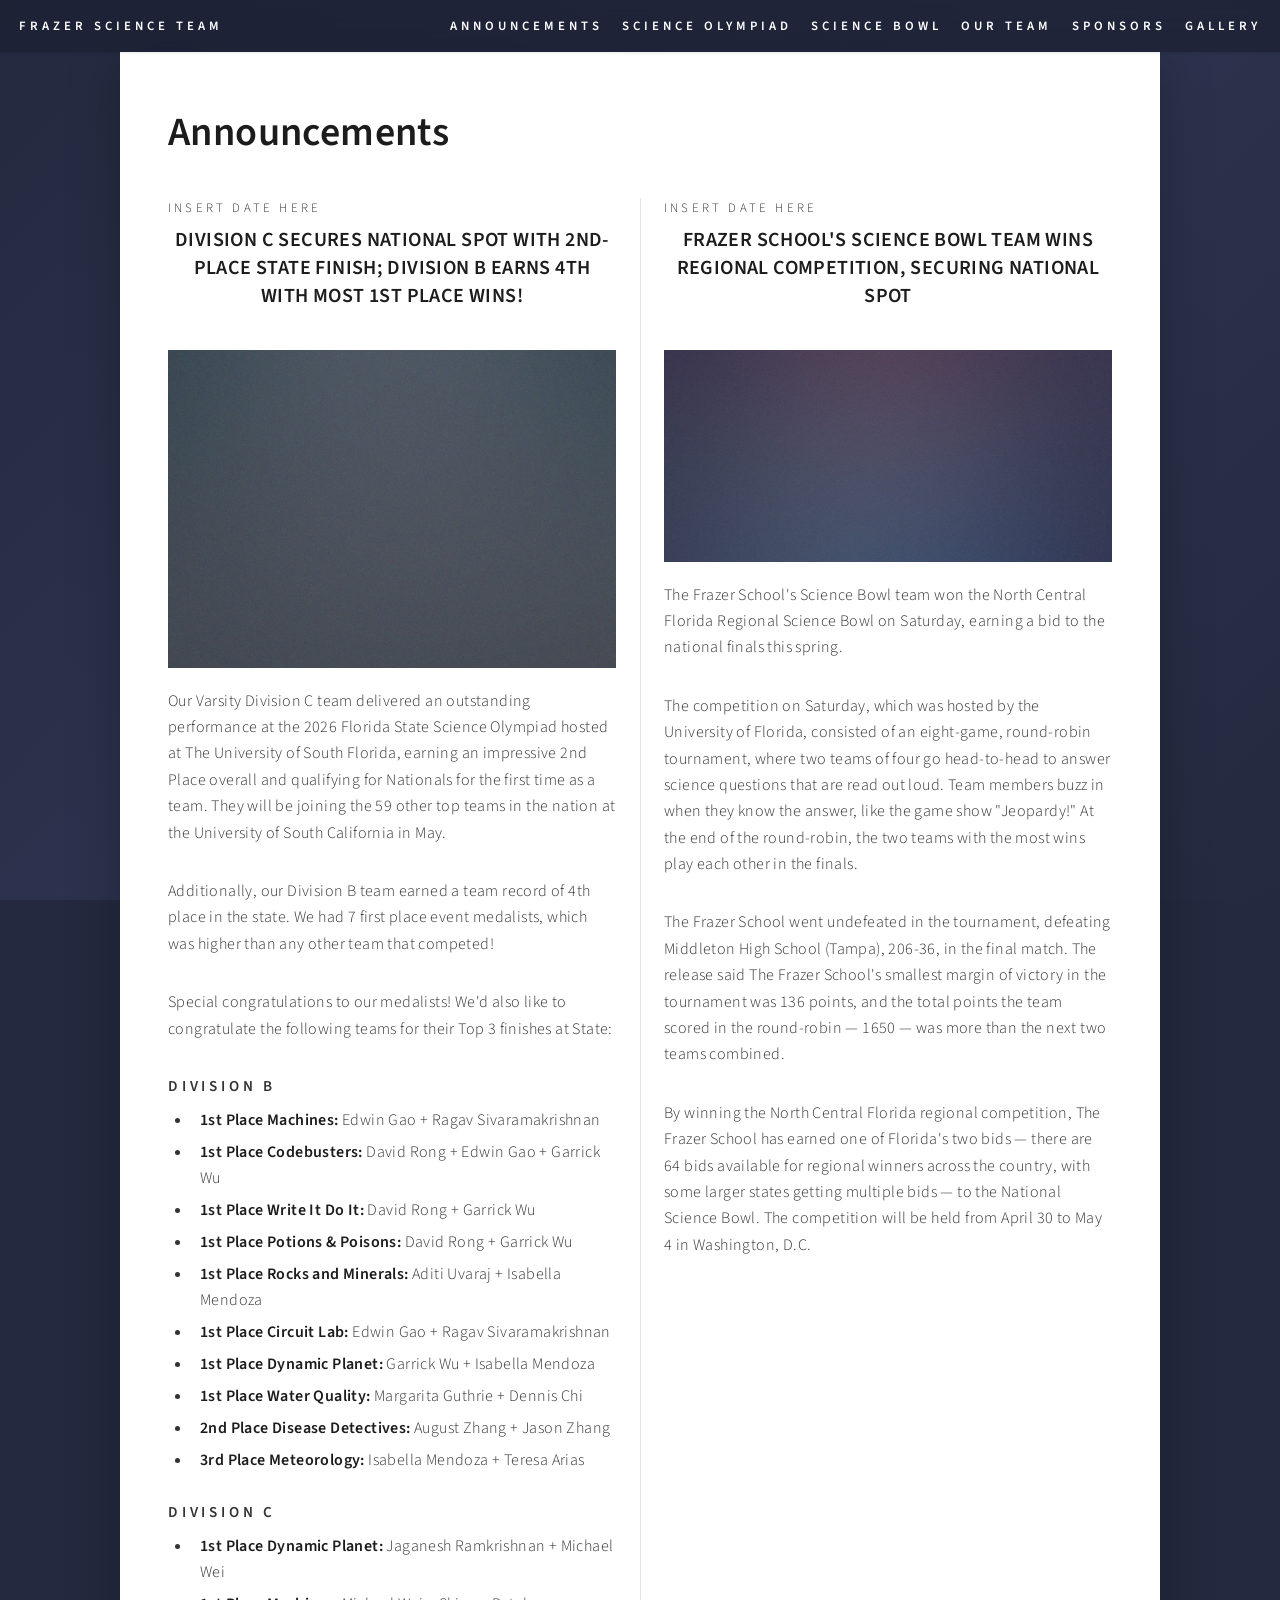
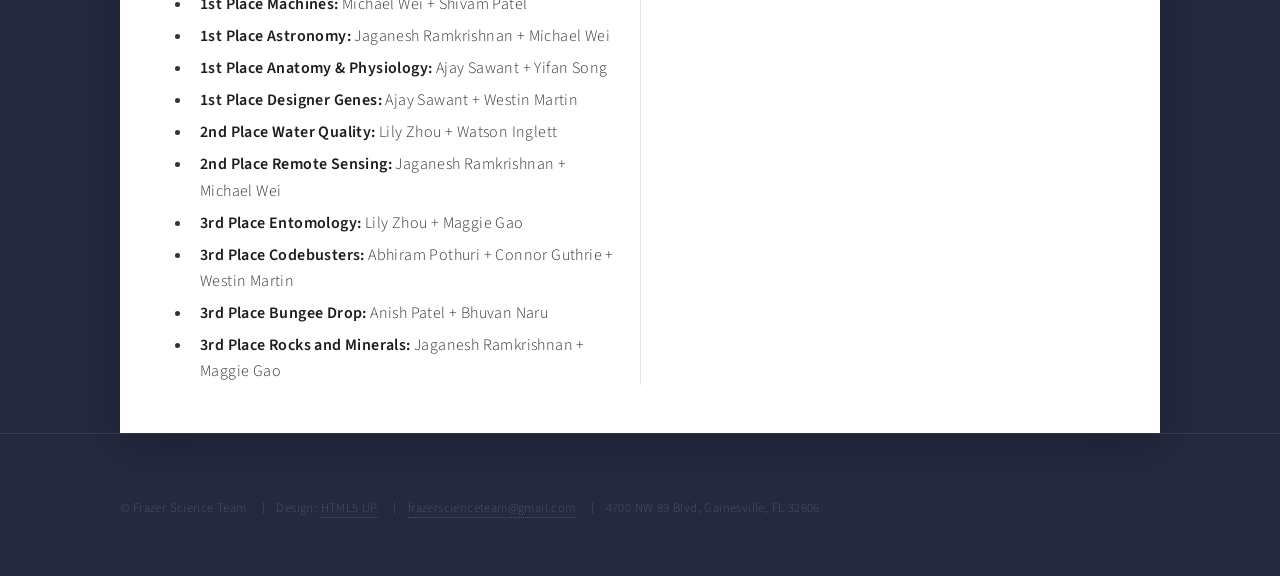
==== commit 990d399f: "Add second announcement (Science Bowl regional win), make sponsor logos clickable links" ====
--- a/announcements.html
+++ b/announcements.html
@@ -86,9 +86,12 @@
 
 										<article class="announcement" id="announcement-2">
 											<p class="announcement-date">Insert date here</p>
-											<h2>Insert second announcement headline here</h2>
+											<h2>Frazer School's Science Bowl Team Wins Regional Competition, Securing National Spot</h2>
 											<span class="image main"><img src="images/pic06.jpg" alt="" /></span>
-											<p>Insert the full announcement body here — results, standings, or event recap.</p>
+											<p>The Frazer School's Science Bowl team won the North Central Florida Regional Science Bowl on Saturday, earning a bid to the national finals this spring.</p>
+											<p>The competition on Saturday, which was hosted by the University of Florida, consisted of an eight-game, round-robin tournament, where two teams of four go head-to-head to answer science questions that are read out loud. Team members buzz in when they know the answer, like the game show "Jeopardy!" At the end of the round-robin, the two teams with the most wins play each other in the finals.</p>
+											<p>The Frazer School went undefeated in the tournament, defeating Middleton High School (Tampa), 206-36, in the final match. The release said The Frazer School's smallest margin of victory in the tournament was 136 points, and the total points the team scored in the round-robin — 1650 — was more than the next two teams combined.</p>
+											<p>By winning the North Central Florida regional competition, The Frazer School has earned one of Florida's two bids — there are 64 bids available for regional winners across the country, with some larger states getting multiple bids — to the National Science Bowl. The competition will be held from April 30 to May 4 in Washington, D.C.</p>
 										</article>
 
 									</div>
--- a/assets/css/main.css
+++ b/assets/css/main.css
@@ -1 +1 @@
-﻿@import'fontawesome-all.min.css';@import"https://fonts.googleapis.com/css?family=Source+Sans+Pro:300,300italic,600,600italic,900";html,body,div,span,applet,object,iframe,h1,h2,h3,h4,h5,h6,p,blockquote,pre,a,abbr,acronym,address,big,cite,code,del,dfn,em,img,ins,kbd,q,s,samp,small,strike,strong,sub,sup,tt,var,b,u,i,center,dl,dt,dd,ol,ul,li,fieldset,form,label,legend,table,caption,tbody,tfoot,thead,tr,th,td,article,aside,canvas,details,embed,figure,figcaption,footer,header,hgroup,menu,nav,output,ruby,section,summary,time,mark,audio,video{margin:0;padding:0;border:0;font-size:100%;font:inherit;vertical-align:baseline}article,aside,details,figcaption,figure,footer,header,hgroup,menu,nav,section{display:block}body{line-height:1}ol,ul{list-style:none}blockquote,q{quotes:none}blockquote:before,blockquote:after,q:before,q:after{content:"";content:none}table{border-collapse:collapse;border-spacing:0}body{-webkit-text-size-adjust:none}mark{background-color:rgba(0,0,0,0);color:inherit}input::-moz-focus-inner{border:0;padding:0}input,select,textarea{-moz-appearance:none;-webkit-appearance:none;-ms-appearance:none;appearance:none}@-ms-viewport{width:device-width}body{-ms-overflow-style:scrollbar}@media screen and (max-width: 480px){html,body{min-width:320px}}html{box-sizing:border-box}*,*:before,*:after{box-sizing:inherit}body{background-color:#24293f;background-image:linear-gradient(135deg, #24293f 0%, rgb(17.7540106952%, 20.219845514%, 31.0695187166%) 50%, #24293f 100%);background-attachment:fixed;background-size:cover}body.is-preload *,body.is-preload *:before,body.is-preload *:after{-moz-animation:none !important;-webkit-animation:none !important;-ms-animation:none !important;animation:none !important;-moz-transition:none !important;-webkit-transition:none !important;-ms-transition:none !important;transition:none !important}body,input,select,textarea{color:#fff;font-family:"Source Sans Pro",Helvetica,sans-serif;font-size:17pt;font-weight:300;letter-spacing:.025em;line-height:1.65}@media screen and (max-width: 1680px){body,input,select,textarea{font-size:14pt}}@media screen and (max-width: 1280px){body,input,select,textarea{font-size:12pt}}@media screen and (max-width: 360px){body,input,select,textarea{font-size:11pt}}a{-moz-transition:color 0.2s ease-in-out, border-bottom-color 0.2s ease-in-out;-webkit-transition:color 0.2s ease-in-out, border-bottom-color 0.2s ease-in-out;-ms-transition:color 0.2s ease-in-out, border-bottom-color 0.2s ease-in-out;transition:color 0.2s ease-in-out, border-bottom-color 0.2s ease-in-out;border-bottom:dotted 1px;color:inherit;text-decoration:none}a:hover{border-bottom-color:rgba(0,0,0,0);color:#8a2829 !important}a:active{color:rgb(29.8641220533%,9.9397995153%,10.143108929%) !important}strong,b{color:#fff;font-weight:600}em,i{font-style:italic}p{margin:0 0 2em 0}h1,h2,h3,h4,h5,h6{color:#fff;font-weight:600;line-height:1.65;margin:0 0 1em 0}h1 a,h2 a,h3 a,h4 a,h5 a,h6 a{color:inherit;border-bottom:0}h1{font-size:2.5em}h2{font-size:1.75em}h3{font-size:1.35em}h4{font-size:1.1em}h5{font-size:.9em}h6{font-size:.7em}@media screen and (max-width: 736px){h1{font-size:2em}h2{font-size:1.5em}h3{font-size:1.25em}}sub{font-size:.8em;position:relative;top:.5em}sup{font-size:.8em;position:relative;top:-0.5em}blockquote{border-left:solid 4px rgba(222,204,176,.12);font-style:italic;margin:0 0 2em 0;padding:.5em 0 .5em 2em}code{background:rgba(222,204,176,.04);font-family:"Courier New",monospace;font-size:.9em;margin:0 .25em;padding:.25em .65em}pre{-webkit-overflow-scrolling:touch;font-family:"Courier New",monospace;font-size:.9em;margin:0 0 2em 0}pre code{display:block;line-height:1.75;padding:1em 1.5em;overflow-x:auto}hr{border:0;border-bottom:solid 1px rgba(222,204,176,.12);margin:2em 0}hr.major{margin:3em 0}.align-left{text-align:left}.align-center{text-align:center}.align-right{text-align:right}.row{display:flex;flex-wrap:wrap;box-sizing:border-box;align-items:stretch}.row>*{box-sizing:border-box}.row.gtr-uniform>*>:last-child{margin-bottom:0}.row.aln-left{justify-content:flex-start}.row.aln-center{justify-content:center}.row.aln-right{justify-content:flex-end}.row.aln-top{align-items:flex-start}.row.aln-middle{align-items:center}.row.aln-bottom{align-items:flex-end}.row>.imp{order:-1}.row>.col-1{width:8.3333333333%}.row>.off-1{margin-left:8.3333333333%}.row>.col-2{width:16.6666666667%}.row>.off-2{margin-left:16.6666666667%}.row>.col-3{width:25%}.row>.off-3{margin-left:25%}.row>.col-4{width:33.3333333333%}.row>.off-4{margin-left:33.3333333333%}.row>.col-5{width:41.6666666667%}.row>.off-5{margin-left:41.6666666667%}.row>.col-6{width:50%}.row>.off-6{margin-left:50%}.row>.col-7{width:58.3333333333%}.row>.off-7{margin-left:58.3333333333%}.row>.col-8{width:66.6666666667%}.row>.off-8{margin-left:66.6666666667%}.row>.col-9{width:75%}.row>.off-9{margin-left:75%}.row>.col-10{width:83.3333333333%}.row>.off-10{margin-left:83.3333333333%}.row>.col-11{width:91.6666666667%}.row>.off-11{margin-left:91.6666666667%}.row>.col-12{width:100%}.row>.off-12{margin-left:100%}.row.gtr-0{margin-top:-0;margin-left:-0em}.row.gtr-0>*{padding:0 0 0 0em}.row.gtr-0.gtr-uniform{margin-top:-0em}.row.gtr-0.gtr-uniform>*{padding-top:0em}.row.gtr-25{margin-top:-0;margin-left:-0.5em}.row.gtr-25>*{padding:0 0 0 .5em}.row.gtr-25.gtr-uniform{margin-top:-0.5em}.row.gtr-25.gtr-uniform>*{padding-top:.5em}.row.gtr-50{margin-top:-0;margin-left:-1em}.row.gtr-50>*{padding:0 0 0 1em}.row.gtr-50.gtr-uniform{margin-top:-1em}.row.gtr-50.gtr-uniform>*{padding-top:1em}.row{margin-top:-0;margin-left:-2em}.row>*{padding:0 0 0 2em}.row.gtr-uniform{margin-top:-2em}.row.gtr-uniform>*{padding-top:2em}.row.gtr-150{margin-top:-0;margin-left:-3em}.row.gtr-150>*{padding:0 0 0 3em}.row.gtr-150.gtr-uniform{margin-top:-3em}.row.gtr-150.gtr-uniform>*{padding-top:3em}.row.gtr-200{margin-top:-0;margin-left:-4em}.row.gtr-200>*{padding:0 0 0 4em}.row.gtr-200.gtr-uniform{margin-top:-4em}.row.gtr-200.gtr-uniform>*{padding-top:4em}@media screen and (max-width: 1680px){.row{display:flex;flex-wrap:wrap;box-sizing:border-box;align-items:stretch}.row>*{box-sizing:border-box}.row.gtr-uniform>*>:last-child{margin-bottom:0}.row.aln-left{justify-content:flex-start}.row.aln-center{justify-content:center}.row.aln-right{justify-content:flex-end}.row.aln-top{align-items:flex-start}.row.aln-middle{align-items:center}.row.aln-bottom{align-items:flex-end}.row>.imp-xlarge{order:-1}.row>.col-1-xlarge{width:8.3333333333%}.row>.off-1-xlarge{margin-left:8.3333333333%}.row>.col-2-xlarge{width:16.6666666667%}.row>.off-2-xlarge{margin-left:16.6666666667%}.row>.col-3-xlarge{width:25%}.row>.off-3-xlarge{margin-left:25%}.row>.col-4-xlarge{width:33.3333333333%}.row>.off-4-xlarge{margin-left:33.3333333333%}.row>.col-5-xlarge{width:41.6666666667%}.row>.off-5-xlarge{margin-left:41.6666666667%}.row>.col-6-xlarge{width:50%}.row>.off-6-xlarge{margin-left:50%}.row>.col-7-xlarge{width:58.3333333333%}.row>.off-7-xlarge{margin-left:58.3333333333%}.row>.col-8-xlarge{width:66.6666666667%}.row>.off-8-xlarge{margin-left:66.6666666667%}.row>.col-9-xlarge{width:75%}.row>.off-9-xlarge{margin-left:75%}.row>.col-10-xlarge{width:83.3333333333%}.row>.off-10-xlarge{margin-left:83.3333333333%}.row>.col-11-xlarge{width:91.6666666667%}.row>.off-11-xlarge{margin-left:91.6666666667%}.row>.col-12-xlarge{width:100%}.row>.off-12-xlarge{margin-left:100%}.row.gtr-0{margin-top:-0;margin-left:-0em}.row.gtr-0>*{padding:0 0 0 0em}.row.gtr-0.gtr-uniform{margin-top:-0em}.row.gtr-0.gtr-uniform>*{padding-top:0em}.row.gtr-25{margin-top:-0;margin-left:-0.5em}.row.gtr-25>*{padding:0 0 0 .5em}.row.gtr-25.gtr-uniform{margin-top:-0.5em}.row.gtr-25.gtr-uniform>*{padding-top:.5em}.row.gtr-50{margin-top:-0;margin-left:-1em}.row.gtr-50>*{padding:0 0 0 1em}.row.gtr-50.gtr-uniform{margin-top:-1em}.row.gtr-50.gtr-uniform>*{padding-top:1em}.row{margin-top:-0;margin-left:-2em}.row>*{padding:0 0 0 2em}.row.gtr-uniform{margin-top:-2em}.row.gtr-uniform>*{padding-top:2em}.row.gtr-150{margin-top:-0;margin-left:-3em}.row.gtr-150>*{padding:0 0 0 3em}.row.gtr-150.gtr-uniform{margin-top:-3em}.row.gtr-150.gtr-uniform>*{padding-top:3em}.row.gtr-200{margin-top:-0;margin-left:-4em}.row.gtr-200>*{padding:0 0 0 4em}.row.gtr-200.gtr-uniform{margin-top:-4em}.row.gtr-200.gtr-uniform>*{padding-top:4em}}@media screen and (max-width: 1280px){.row{display:flex;flex-wrap:wrap;box-sizing:border-box;align-items:stretch}.row>*{box-sizing:border-box}.row.gtr-uniform>*>:last-child{margin-bottom:0}.row.aln-left{justify-content:flex-start}.row.aln-center{justify-content:center}.row.aln-right{justify-content:flex-end}.row.aln-top{align-items:flex-start}.row.aln-middle{align-items:center}.row.aln-bottom{align-items:flex-end}.row>.imp-large{order:-1}.row>.col-1-large{width:8.3333333333%}.row>.off-1-large{margin-left:8.3333333333%}.row>.col-2-large{width:16.6666666667%}.row>.off-2-large{margin-left:16.6666666667%}.row>.col-3-large{width:25%}.row>.off-3-large{margin-left:25%}.row>.col-4-large{width:33.3333333333%}.row>.off-4-large{margin-left:33.3333333333%}.row>.col-5-large{width:41.6666666667%}.row>.off-5-large{margin-left:41.6666666667%}.row>.col-6-large{width:50%}.row>.off-6-large{margin-left:50%}.row>.col-7-large{width:58.3333333333%}.row>.off-7-large{margin-left:58.3333333333%}.row>.col-8-large{width:66.6666666667%}.row>.off-8-large{margin-left:66.6666666667%}.row>.col-9-large{width:75%}.row>.off-9-large{margin-left:75%}.row>.col-10-large{width:83.3333333333%}.row>.off-10-large{margin-left:83.3333333333%}.row>.col-11-large{width:91.6666666667%}.row>.off-11-large{margin-left:91.6666666667%}.row>.col-12-large{width:100%}.row>.off-12-large{margin-left:100%}.row.gtr-0{margin-top:-0;margin-left:-0em}.row.gtr-0>*{padding:0 0 0 0em}.row.gtr-0.gtr-uniform{margin-top:-0em}.row.gtr-0.gtr-uniform>*{padding-top:0em}.row.gtr-25{margin-top:-0;margin-left:-0.375em}.row.gtr-25>*{padding:0 0 0 .375em}.row.gtr-25.gtr-uniform{margin-top:-0.375em}.row.gtr-25.gtr-uniform>*{padding-top:.375em}.row.gtr-50{margin-top:-0;margin-left:-0.75em}.row.gtr-50>*{padding:0 0 0 .75em}.row.gtr-50.gtr-uniform{margin-top:-0.75em}.row.gtr-50.gtr-uniform>*{padding-top:.75em}.row{margin-top:-0;margin-left:-1.5em}.row>*{padding:0 0 0 1.5em}.row.gtr-uniform{margin-top:-1.5em}.row.gtr-uniform>*{padding-top:1.5em}.row.gtr-150{margin-top:-0;margin-left:-2.25em}.row.gtr-150>*{padding:0 0 0 2.25em}.row.gtr-150.gtr-uniform{margin-top:-2.25em}.row.gtr-150.gtr-uniform>*{padding-top:2.25em}.row.gtr-200{margin-top:-0;margin-left:-3em}.row.gtr-200>*{padding:0 0 0 3em}.row.gtr-200.gtr-uniform{margin-top:-3em}.row.gtr-200.gtr-uniform>*{padding-top:3em}}@media screen and (max-width: 980px){.row{display:flex;flex-wrap:wrap;box-sizing:border-box;align-items:stretch}.row>*{box-sizing:border-box}.row.gtr-uniform>*>:last-child{margin-bottom:0}.row.aln-left{justify-content:flex-start}.row.aln-center{justify-content:center}.row.aln-right{justify-content:flex-end}.row.aln-top{align-items:flex-start}.row.aln-middle{align-items:center}.row.aln-bottom{align-items:flex-end}.row>.imp-medium{order:-1}.row>.col-1-medium{width:8.3333333333%}.row>.off-1-medium{margin-left:8.3333333333%}.row>.col-2-medium{width:16.6666666667%}.row>.off-2-medium{margin-left:16.6666666667%}.row>.col-3-medium{width:25%}.row>.off-3-medium{margin-left:25%}.row>.col-4-medium{width:33.3333333333%}.row>.off-4-medium{margin-left:33.3333333333%}.row>.col-5-medium{width:41.6666666667%}.row>.off-5-medium{margin-left:41.6666666667%}.row>.col-6-medium{width:50%}.row>.off-6-medium{margin-left:50%}.row>.col-7-medium{width:58.3333333333%}.row>.off-7-medium{margin-left:58.3333333333%}.row>.col-8-medium{width:66.6666666667%}.row>.off-8-medium{margin-left:66.6666666667%}.row>.col-9-medium{width:75%}.row>.off-9-medium{margin-left:75%}.row>.col-10-medium{width:83.3333333333%}.row>.off-10-medium{margin-left:83.3333333333%}.row>.col-11-medium{width:91.6666666667%}.row>.off-11-medium{margin-left:91.6666666667%}.row>.col-12-medium{width:100%}.row>.off-12-medium{margin-left:100%}.row.gtr-0{margin-top:-0;margin-left:-0em}.row.gtr-0>*{padding:0 0 0 0em}.row.gtr-0.gtr-uniform{margin-top:-0em}.row.gtr-0.gtr-uniform>*{padding-top:0em}.row.gtr-25{margin-top:-0;margin-left:-0.375em}.row.gtr-25>*{padding:0 0 0 .375em}.row.gtr-25.gtr-uniform{margin-top:-0.375em}.row.gtr-25.gtr-uniform>*{padding-top:.375em}.row.gtr-50{margin-top:-0;margin-left:-0.75em}.row.gtr-50>*{padding:0 0 0 .75em}.row.gtr-50.gtr-uniform{margin-top:-0.75em}.row.gtr-50.gtr-uniform>*{padding-top:.75em}.row{margin-top:-0;margin-left:-1.5em}.row>*{padding:0 0 0 1.5em}.row.gtr-uniform{margin-top:-1.5em}.row.gtr-uniform>*{padding-top:1.5em}.row.gtr-150{margin-top:-0;margin-left:-2.25em}.row.gtr-150>*{padding:0 0 0 2.25em}.row.gtr-150.gtr-uniform{margin-top:-2.25em}.row.gtr-150.gtr-uniform>*{padding-top:2.25em}.row.gtr-200{margin-top:-0;margin-left:-3em}.row.gtr-200>*{padding:0 0 0 3em}.row.gtr-200.gtr-uniform{margin-top:-3em}.row.gtr-200.gtr-uniform>*{padding-top:3em}}@media screen and (max-width: 736px){.row{display:flex;flex-wrap:wrap;box-sizing:border-box;align-items:stretch}.row>*{box-sizing:border-box}.row.gtr-uniform>*>:last-child{margin-bottom:0}.row.aln-left{justify-content:flex-start}.row.aln-center{justify-content:center}.row.aln-right{justify-content:flex-end}.row.aln-top{align-items:flex-start}.row.aln-middle{align-items:center}.row.aln-bottom{align-items:flex-end}.row>.imp-small{order:-1}.row>.col-1-small{width:8.3333333333%}.row>.off-1-small{margin-left:8.3333333333%}.row>.col-2-small{width:16.6666666667%}.row>.off-2-small{margin-left:16.6666666667%}.row>.col-3-small{width:25%}.row>.off-3-small{margin-left:25%}.row>.col-4-small{width:33.3333333333%}.row>.off-4-small{margin-left:33.3333333333%}.row>.col-5-small{width:41.6666666667%}.row>.off-5-small{margin-left:41.6666666667%}.row>.col-6-small{width:50%}.row>.off-6-small{margin-left:50%}.row>.col-7-small{width:58.3333333333%}.row>.off-7-small{margin-left:58.3333333333%}.row>.col-8-small{width:66.6666666667%}.row>.off-8-small{margin-left:66.6666666667%}.row>.col-9-small{width:75%}.row>.off-9-small{margin-left:75%}.row>.col-10-small{width:83.3333333333%}.row>.off-10-small{margin-left:83.3333333333%}.row>.col-11-small{width:91.6666666667%}.row>.off-11-small{margin-left:91.6666666667%}.row>.col-12-small{width:100%}.row>.off-12-small{margin-left:100%}.row.gtr-0{margin-top:-0;margin-left:-0em}.row.gtr-0>*{padding:0 0 0 0em}.row.gtr-0.gtr-uniform{margin-top:-0em}.row.gtr-0.gtr-uniform>*{padding-top:0em}.row.gtr-25{margin-top:-0;margin-left:-0.3125em}.row.gtr-25>*{padding:0 0 0 .3125em}.row.gtr-25.gtr-uniform{margin-top:-0.3125em}.row.gtr-25.gtr-uniform>*{padding-top:.3125em}.row.gtr-50{margin-top:-0;margin-left:-0.625em}.row.gtr-50>*{padding:0 0 0 .625em}.row.gtr-50.gtr-uniform{margin-top:-0.625em}.row.gtr-50.gtr-uniform>*{padding-top:.625em}.row{margin-top:-0;margin-left:-1.25em}.row>*{padding:0 0 0 1.25em}.row.gtr-uniform{margin-top:-1.25em}.row.gtr-uniform>*{padding-top:1.25em}.row.gtr-150{margin-top:-0;margin-left:-1.875em}.row.gtr-150>*{padding:0 0 0 1.875em}.row.gtr-150.gtr-uniform{margin-top:-1.875em}.row.gtr-150.gtr-uniform>*{padding-top:1.875em}.row.gtr-200{margin-top:-0;margin-left:-2.5em}.row.gtr-200>*{padding:0 0 0 2.5em}.row.gtr-200.gtr-uniform{margin-top:-2.5em}.row.gtr-200.gtr-uniform>*{padding-top:2.5em}}@media screen and (max-width: 480px){.row{display:flex;flex-wrap:wrap;box-sizing:border-box;align-items:stretch}.row>*{box-sizing:border-box}.row.gtr-uniform>*>:last-child{margin-bottom:0}.row.aln-left{justify-content:flex-start}.row.aln-center{justify-content:center}.row.aln-right{justify-content:flex-end}.row.aln-top{align-items:flex-start}.row.aln-middle{align-items:center}.row.aln-bottom{align-items:flex-end}.row>.imp-xsmall{order:-1}.row>.col-1-xsmall{width:8.3333333333%}.row>.off-1-xsmall{margin-left:8.3333333333%}.row>.col-2-xsmall{width:16.6666666667%}.row>.off-2-xsmall{margin-left:16.6666666667%}.row>.col-3-xsmall{width:25%}.row>.off-3-xsmall{margin-left:25%}.row>.col-4-xsmall{width:33.3333333333%}.row>.off-4-xsmall{margin-left:33.3333333333%}.row>.col-5-xsmall{width:41.6666666667%}.row>.off-5-xsmall{margin-left:41.6666666667%}.row>.col-6-xsmall{width:50%}.row>.off-6-xsmall{margin-left:50%}.row>.col-7-xsmall{width:58.3333333333%}.row>.off-7-xsmall{margin-left:58.3333333333%}.row>.col-8-xsmall{width:66.6666666667%}.row>.off-8-xsmall{margin-left:66.6666666667%}.row>.col-9-xsmall{width:75%}.row>.off-9-xsmall{margin-left:75%}.row>.col-10-xsmall{width:83.3333333333%}.row>.off-10-xsmall{margin-left:83.3333333333%}.row>.col-11-xsmall{width:91.6666666667%}.row>.off-11-xsmall{margin-left:91.6666666667%}.row>.col-12-xsmall{width:100%}.row>.off-12-xsmall{margin-left:100%}.row.gtr-0{margin-top:-0;margin-left:-0em}.row.gtr-0>*{padding:0 0 0 0em}.row.gtr-0.gtr-uniform{margin-top:-0em}.row.gtr-0.gtr-uniform>*{padding-top:0em}.row.gtr-25{margin-top:-0;margin-left:-0.3125em}.row.gtr-25>*{padding:0 0 0 .3125em}.row.gtr-25.gtr-uniform{margin-top:-0.3125em}.row.gtr-25.gtr-uniform>*{padding-top:.3125em}.row.gtr-50{margin-top:-0;margin-left:-0.625em}.row.gtr-50>*{padding:0 0 0 .625em}.row.gtr-50.gtr-uniform{margin-top:-0.625em}.row.gtr-50.gtr-uniform>*{padding-top:.625em}.row{margin-top:-0;margin-left:-1.25em}.row>*{padding:0 0 0 1.25em}.row.gtr-uniform{margin-top:-1.25em}.row.gtr-uniform>*{padding-top:1.25em}.row.gtr-150{margin-top:-0;margin-left:-1.875em}.row.gtr-150>*{padding:0 0 0 1.875em}.row.gtr-150.gtr-uniform{margin-top:-1.875em}.row.gtr-150.gtr-uniform>*{padding-top:1.875em}.row.gtr-200{margin-top:-0;margin-left:-2.5em}.row.gtr-200>*{padding:0 0 0 2.5em}.row.gtr-200.gtr-uniform{margin-top:-2.5em}.row.gtr-200.gtr-uniform>*{padding-top:2.5em}}section.special,article.special{text-align:center}header.major{width:-moz-max-content;width:-webkit-max-content;width:-ms-max-content;width:max-content;margin-bottom:2em}header.major>:first-child{margin-bottom:0;width:calc(100% + .5em)}header.major>p{font-size:.7em;font-weight:600;letter-spacing:.25em;margin-bottom:0;text-transform:uppercase}body.is-ie header.major>:first-child:after{max-width:9em}body.is-ie header.major>h1:after{max-width:100% !important}@media screen and (max-width: 736px){header.major>p br{display:none}}form{margin:0 0 2em 0}form>:last-child{margin-bottom:0}form>.fields{display:-moz-flex;display:-webkit-flex;display:-ms-flex;display:flex;-moz-flex-wrap:wrap;-webkit-flex-wrap:wrap;-ms-flex-wrap:wrap;flex-wrap:wrap;width:calc(100% + 3em);margin:-1.5em 0 2em -1.5em}form>.fields>.field{-moz-flex-grow:0;-webkit-flex-grow:0;-ms-flex-grow:0;flex-grow:0;-moz-flex-shrink:0;-webkit-flex-shrink:0;-ms-flex-shrink:0;flex-shrink:0;padding:1.5em 0 0 1.5em;width:calc(100% - 1.5em)}form>.fields>.field.half{width:calc(50% - 0.75em)}form>.fields>.field.third{width:calc(100%/3 - 0.5em)}form>.fields>.field.quarter{width:calc(25% - 0.375em)}@media screen and (max-width: 480px){form>.fields{width:calc(100% + 3em);margin:-1.5em 0 2em -1.5em}form>.fields>.field{padding:1.5em 0 0 1.5em;width:calc(100% - 1.5em)}form>.fields>.field.half{width:calc(100% - 1.5em)}form>.fields>.field.third{width:calc(100% - 1.5em)}form>.fields>.field.quarter{width:calc(100% - 1.5em)}}label{color:#fff;display:block;font-size:.8em;font-weight:600;letter-spacing:.25em;margin:0 0 1em 0;text-transform:uppercase}input[type=text],input[type=password],input[type=email],input[type=tel],input[type=search],input[type=url],select,textarea{-moz-appearance:none;-webkit-appearance:none;-ms-appearance:none;appearance:none;background:rgba(222,204,176,.04);border:none;border-radius:0;color:inherit;display:block;outline:0;padding:0 1em;text-decoration:none;width:100%}input[type=text]:invalid,input[type=password]:invalid,input[type=email]:invalid,input[type=tel]:invalid,input[type=search]:invalid,input[type=url]:invalid,select:invalid,textarea:invalid{box-shadow:none}input[type=text]:focus,input[type=password]:focus,input[type=email]:focus,input[type=tel]:focus,input[type=search]:focus,input[type=url]:focus,select:focus,textarea:focus{border-color:#8a2829;box-shadow:0 0 0 2px #8a2829}select{background-image:url("data:image/svg+xml;charset=utf8,%3Csvg xmlns='http://www.w3.org/2000/svg' width='40' height='40' preserveAspectRatio='none' viewBox='0 0 40 40'%3E%3Cpath d='M9.4,12.3l10.4,10.4l10.4-10.4c0.2-0.2,0.5-0.4,0.9-0.4c0.3,0,0.6,0.1,0.9,0.4l3.3,3.3c0.2,0.2,0.4,0.5,0.4,0.9 c0,0.4-0.1,0.6-0.4,0.9L20.7,31.9c-0.2,0.2-0.5,0.4-0.9,0.4c-0.3,0-0.6-0.1-0.9-0.4L4.3,17.3c-0.2-0.2-0.4-0.5-0.4-0.9 c0-0.4,0.1-0.6,0.4-0.9l3.3-3.3c0.2-0.2,0.5-0.4,0.9-0.4S9.1,12.1,9.4,12.3z' fill='rgba(222, 204, 176, 0.12)' /%3E%3C/svg%3E");background-size:1.25rem;background-repeat:no-repeat;background-position:calc(100% - 1rem) center;height:2.75em;padding-right:2.75em;text-overflow:ellipsis}select option{color:#fff;background:#24293f}select:focus::-ms-value{background-color:rgba(0,0,0,0)}select::-ms-expand{display:none}input[type=text],input[type=password],input[type=email],input[type=tel],input[type=search],input[type=url],select{height:2.75em}textarea{padding:.75em 1em}input[type=checkbox],input[type=radio]{-moz-appearance:none;-webkit-appearance:none;-ms-appearance:none;appearance:none;display:block;float:left;margin-right:-2em;opacity:0;width:1em;z-index:-1}input[type=checkbox]+label,input[type=radio]+label{text-decoration:none}input[type=checkbox]+label:before,input[type=radio]+label:before{-moz-osx-font-smoothing:grayscale;-webkit-font-smoothing:antialiased;display:inline-block;font-style:normal;font-variant:normal;text-rendering:auto;line-height:1;text-transform:none !important;font-family:"Font Awesome 5 Free";font-weight:900}input[type=checkbox]+label,input[type=radio]+label{color:#fff;cursor:pointer;display:inline-block;font-weight:300;padding-left:2.65em;padding-right:.75em;position:relative}input[type=checkbox]+label:before,input[type=radio]+label:before{background:rgba(222,204,176,.04);content:"";display:inline-block;font-size:.8em;height:2.0625em;left:0;letter-spacing:0;line-height:2.0625em;position:absolute;text-align:center;top:0;width:2.0625em}input[type=checkbox]:checked+label:before,input[type=radio]:checked+label:before{background:#fff;border-color:#8a2829;content:"";color:#24293f}input[type=checkbox]:focus+label:before,input[type=radio]:focus+label:before{box-shadow:0 0 0 2px #8a2829}input[type=radio]+label:before{border-radius:100%}::-webkit-input-placeholder{color:rgba(222,204,176,.25) !important;opacity:1}:-moz-placeholder{color:rgba(222,204,176,.25) !important;opacity:1}::-moz-placeholder{color:rgba(222,204,176,.25) !important;opacity:1}:-ms-input-placeholder{color:rgba(222,204,176,.25) !important;opacity:1}.box{border:solid 1px rgba(222,204,176,.12);margin-bottom:2em;padding:1.5em}.box>:last-child,.box>:last-child>:last-child,.box>:last-child>:last-child>:last-child{margin-bottom:0}.box.alt{border:0;border-radius:0;padding:0}.icon{text-decoration:none}.icon:before{-moz-osx-font-smoothing:grayscale;-webkit-font-smoothing:antialiased;display:inline-block;font-style:normal;font-variant:normal;text-rendering:auto;line-height:1;text-transform:none !important;font-family:"Font Awesome 5 Free";font-weight:400}.icon{border-bottom:none;position:relative}.icon>.label{display:none}.icon:before{line-height:inherit}.icon.solid:before{font-weight:900}.icon.brands:before{font-family:"Font Awesome 5 Brands"}.icon.alt:before{background-color:#fff;border-radius:100%;color:#24293f;display:inline-block;height:2em;line-height:2em;text-align:center;width:2em}a.icon.alt:before{-moz-transition:background-color 0.2s ease-in-out;-webkit-transition:background-color 0.2s ease-in-out;-ms-transition:background-color 0.2s ease-in-out;transition:background-color 0.2s ease-in-out}a.icon.alt:hover:before{background-color:#6489a1}a.icon.alt:active:before{background-color:rgb(29.1227852587%,37.6797150027%,43.2301559178%)}.image{border:0;display:inline-block;position:relative}.image img{display:block}.image.left,.image.right{max-width:30%}.image.left img,.image.right img{width:100%}.image.left{float:left;margin:0 1.5em 1.25em 0;top:.25em}.image.right{float:right;margin:0 0 1.25em 1.5em;top:.25em}.image.fit{display:block;margin:0 0 2em 0;width:100%}.image.fit img{width:100%}.image.main{display:block;margin:2.5em 0;width:100%}.image.main img{width:100%}@media screen and (max-width: 736px){.image.main{margin:1.5em 0}}ol{list-style:decimal;margin:0 0 2em 0;padding-left:1.25em}ol li{padding-left:.25em}ul{list-style:disc;margin:0 0 2em 0;padding-left:1em}ul li{padding-left:.5em}ul.alt{list-style:none;padding-left:0}ul.alt li{border-top:solid 1px rgba(222,204,176,.12);padding:.5em 0}ul.alt li:first-child{border-top:0;padding-top:0}dl{margin:0 0 2em 0}dl dt{display:block;font-weight:600;margin:0 0 1em 0}dl dd{margin-left:2em}ul.actions{display:-moz-flex;display:-webkit-flex;display:-ms-flex;display:flex;cursor:default;list-style:none;margin-left:-1em;padding-left:0}ul.actions li{padding:0 0 0 1em;vertical-align:middle}ul.actions.special{-moz-justify-content:center;-webkit-justify-content:center;-ms-justify-content:center;justify-content:center;width:100%;margin-left:0}ul.actions.special li:first-child{padding-left:0}ul.actions.stacked{-moz-flex-direction:column;-webkit-flex-direction:column;-ms-flex-direction:column;flex-direction:column;margin-left:0}ul.actions.stacked li{padding:1.3em 0 0 0}ul.actions.stacked li:first-child{padding-top:0}ul.actions.fit{width:calc(100% + 1em)}ul.actions.fit li{-moz-flex-grow:1;-webkit-flex-grow:1;-ms-flex-grow:1;flex-grow:1;-moz-flex-shrink:1;-webkit-flex-shrink:1;-ms-flex-shrink:1;flex-shrink:1;width:100%}ul.actions.fit li>*{width:100%}ul.actions.fit.stacked{width:100%}ul.icons{cursor:default;list-style:none;padding-left:0}ul.icons li{display:inline-block;padding:0 1em 0 0}ul.icons li:last-child{padding-right:0}@media screen and (max-width: 736px){ul.icons li{padding:0 .75em 0 0}}ul.pagination{cursor:default;list-style:none;padding-left:0}ul.pagination li{display:inline-block;padding-left:0;vertical-align:middle}ul.pagination li>.page{-moz-transition:background-color 0.2s ease-in-out, color 0.2s ease-in-out;-webkit-transition:background-color 0.2s ease-in-out, color 0.2s ease-in-out;-ms-transition:background-color 0.2s ease-in-out, color 0.2s ease-in-out;transition:background-color 0.2s ease-in-out, color 0.2s ease-in-out;border-bottom:0;display:inline-block;font-size:.8em;font-weight:600;height:1.5em;line-height:1.5em;margin:0 .125em;min-width:1.5em;padding:0 .5em;text-align:center}ul.pagination li>.page.active{background-color:#fff;color:#24293f}ul.pagination li>.page.active:hover{background-color:#8a2829;color:#24293f !important}ul.pagination li>.page.active:active{background-color:rgb(29.8641220533%,9.9397995153%,10.143108929%)}ul.pagination li:first-child{padding-right:.75em}ul.pagination li:last-child{padding-left:.75em}@media screen and (max-width: 480px){ul.pagination li:nth-child(n+2):nth-last-child(n+2){display:none}ul.pagination li:first-child{padding-right:0}}.table-wrapper{-webkit-overflow-scrolling:touch;overflow-x:auto}table{margin:0 0 2em 0;width:100%}table tbody tr{border:solid 1px rgba(222,204,176,.12);border-left:0;border-right:0}table tbody tr:nth-child(2n+1){background-color:rgba(222,204,176,.04)}table td{padding:.75em .75em}table th{color:#fff;font-size:.9em;font-weight:600;padding:0 .75em .75em .75em;text-align:left}table thead{border-bottom:solid 2px rgba(222,204,176,.12)}table tfoot{border-top:solid 2px rgba(222,204,176,.12)}table.alt{border-collapse:separate}table.alt tbody tr td{border:solid 1px rgba(222,204,176,.12);border-left-width:0;border-top-width:0}table.alt tbody tr td:first-child{border-left-width:1px}table.alt tbody tr:first-child td{border-top-width:1px}table.alt thead{border-bottom:0}table.alt tfoot{border-top:0}input[type=submit],input[type=reset],input[type=button],button,.button{-moz-appearance:none;-webkit-appearance:none;-ms-appearance:none;appearance:none;-moz-transition:background-color 0.2s ease-in-out, box-shadow 0.2s ease-in-out, color 0.2s ease-in-out;-webkit-transition:background-color 0.2s ease-in-out, box-shadow 0.2s ease-in-out, color 0.2s ease-in-out;-ms-transition:background-color 0.2s ease-in-out, box-shadow 0.2s ease-in-out, color 0.2s ease-in-out;transition:background-color 0.2s ease-in-out, box-shadow 0.2s ease-in-out, color 0.2s ease-in-out;background-color:rgba(0,0,0,0);border:0;border-radius:0;box-shadow:inset 0 0 0 2px #fff;color:#fff;cursor:pointer;display:inline-block;font-size:.8em;font-weight:600;height:3.5em;letter-spacing:.25em;line-height:3.5em;padding:0 1.75em;text-align:center;text-decoration:none;text-transform:uppercase;white-space:nowrap}input[type=submit]:hover,input[type=submit]:active,input[type=reset]:hover,input[type=reset]:active,input[type=button]:hover,input[type=button]:active,button:hover,button:active,.button:hover,.button:active{box-shadow:inset 0 0 0 2px #8a2829;color:#8a2829}input[type=submit]:active,input[type=reset]:active,input[type=button]:active,button:active,.button:active{background-color:rgba(138,40,41,.1);box-shadow:inset 0 0 0 2px rgb(29.8641220533%,9.9397995153%,10.143108929%);color:rgb(29.8641220533%,9.9397995153%,10.143108929%)}input[type=submit].icon:before,input[type=reset].icon:before,input[type=button].icon:before,button.icon:before,.button.icon:before{margin-right:.5em}input[type=submit].fit,input[type=reset].fit,input[type=button].fit,button.fit,.button.fit{width:100%}input[type=submit].small,input[type=reset].small,input[type=button].small,button.small,.button.small{font-size:.6em}input[type=submit].large,input[type=reset].large,input[type=button].large,button.large,.button.large{font-size:1.25em;height:3em;line-height:3em}input[type=submit].next,input[type=reset].next,input[type=button].next,button.next,.button.next{padding-right:4.5em;position:relative}input[type=submit].next:before,input[type=submit].next:after,input[type=reset].next:before,input[type=reset].next:after,input[type=button].next:before,input[type=button].next:after,button.next:before,button.next:after,.button.next:before,.button.next:after{-moz-transition:opacity 0.2s ease-in-out;-webkit-transition:opacity 0.2s ease-in-out;-ms-transition:opacity 0.2s ease-in-out;transition:opacity 0.2s ease-in-out;background-position:center right;background-repeat:no-repeat;background-size:36px 24px;content:"";display:block;height:100%;position:absolute;right:1.5em;top:0;vertical-align:middle;width:36px}input[type=submit].next:before,input[type=reset].next:before,input[type=button].next:before,button.next:before,.button.next:before{background-image:url("data:image/svg+xml;charset=utf8,%3Csvg xmlns='http://www.w3.org/2000/svg' xmlns:xlink='http://www.w3.org/1999/xlink' width='36px' height='24px' viewBox='0 0 36 24' zoomAndPan='disable'%3E%3Cstyle%3Eline %7B stroke: %23ffffff%3B stroke-width: 2px%3B %7D%3C/style%3E%3Cline x1='0' y1='12' x2='34' y2='12' /%3E%3Cline x1='25' y1='4' x2='34' y2='12.5' /%3E%3Cline x1='25' y1='20' x2='34' y2='11.5' /%3E%3C/svg%3E")}input[type=submit].next:after,input[type=reset].next:after,input[type=button].next:after,button.next:after,.button.next:after{background-image:url("data:image/svg+xml;charset=utf8,%3Csvg xmlns='http://www.w3.org/2000/svg' xmlns:xlink='http://www.w3.org/1999/xlink' width='36px' height='24px' viewBox='0 0 36 24' zoomAndPan='disable'%3E%3Cstyle%3Eline %7B stroke: %238a2829%3B stroke-width: 2px%3B %7D%3C/style%3E%3Cline x1='0' y1='12' x2='34' y2='12' /%3E%3Cline x1='25' y1='4' x2='34' y2='12.5' /%3E%3Cline x1='25' y1='20' x2='34' y2='11.5' /%3E%3C/svg%3E");opacity:0;z-index:1}input[type=submit].next:hover:after,input[type=submit].next:active:after,input[type=reset].next:hover:after,input[type=reset].next:active:after,input[type=button].next:hover:after,input[type=button].next:active:after,button.next:hover:after,button.next:active:after,.button.next:hover:after,.button.next:active:after{opacity:1}@media screen and (max-width: 1280px){input[type=submit].next,input[type=reset].next,input[type=button].next,button.next,.button.next{padding-right:5em}}input[type=submit].primary,input[type=reset].primary,input[type=button].primary,button.primary,.button.primary{background-color:#fff;box-shadow:none;color:#24293f}input[type=submit].primary:hover,input[type=submit].primary:active,input[type=reset].primary:hover,input[type=reset].primary:active,input[type=button].primary:hover,input[type=button].primary:active,button.primary:hover,button.primary:active,.button.primary:hover,.button.primary:active{background-color:#8a2829;color:#24293f !important}input[type=submit].primary:active,input[type=reset].primary:active,input[type=button].primary:active,button.primary:active,.button.primary:active{background-color:rgb(29.8641220533%,9.9397995153%,10.143108929%)}input[type=submit].disabled,input[type=submit]:disabled,input[type=reset].disabled,input[type=reset]:disabled,input[type=button].disabled,input[type=button]:disabled,button.disabled,button:disabled,.button.disabled,.button:disabled{pointer-events:none;cursor:default;opacity:.25}.tiles{display:-moz-flex;display:-webkit-flex;display:-ms-flex;display:flex;-moz-flex-wrap:wrap;-webkit-flex-wrap:wrap;-ms-flex-wrap:wrap;flex-wrap:wrap;border-top:0 !important;gap:.75em}.tiles+*{border-top:0 !important}.tiles article{-moz-align-items:center;-webkit-align-items:center;-ms-align-items:center;align-items:center;display:-moz-flex;display:-webkit-flex;display:-ms-flex;display:flex;-moz-transition:-moz-transform 0.25s ease, opacity 0.25s ease, -moz-filter 1s ease, -webkit-filter 1s ease;-webkit-transition:-webkit-transform 0.25s ease, opacity 0.25s ease, -webkit-filter 1s ease, -webkit-filter 1s ease;-ms-transition:-ms-transform 0.25s ease, opacity 0.25s ease, -ms-filter 1s ease, -webkit-filter 1s ease;transition:transform 0.25s ease, opacity 0.25s ease, filter 1s ease, -webkit-filter 1s ease;padding:4em 4em 2em 4em;background-position:center;background-repeat:no-repeat;background-size:cover;border:solid 14px rgb(8.2994652406%,9.4521687463%,14.5240641711%);cursor:default;height:40vh;max-height:40em;min-height:23em;overflow:hidden;position:relative;width:calc(50% - .375em)}.tiles article .image{display:none}.tiles article header{position:relative;z-index:3}.tiles article h3{font-size:1.75em}.tiles article h3 a:hover{color:inherit !important}.tiles article .link.primary{border:0;height:100%;left:0;position:absolute;top:0;width:100%;z-index:4}.tiles article:before{-moz-transition:opacity 0.5s ease;-webkit-transition:opacity 0.5s ease;-ms-transition:opacity 0.5s ease;transition:opacity 0.5s ease;bottom:0;content:"";display:block;height:100%;left:0;opacity:1;position:absolute;width:100%;z-index:2}.tiles article:after{background-color:rgba(8.2994652406%,9.4521687463%,14.5240641711%,.75);content:"";display:block;height:100%;left:0;position:absolute;top:0;width:100%;z-index:1}.tiles article:hover:before{opacity:0}.tiles article.is-transitioning{-moz-transform:scale(0.95);-webkit-transform:scale(0.95);-ms-transform:scale(0.95);transform:scale(0.95);-moz-filter:blur(0.5em);-webkit-filter:blur(0.5em);-ms-filter:blur(0.5em);filter:blur(0.5em);opacity:0}.tiles article:nth-child(odd):before{background-image:linear-gradient(135deg, #24293f 0%, #6489a1 100%)}.tiles article:nth-child(even):before{background-image:linear-gradient(135deg, #24293f 0%, #8a2829 100%)}@media screen and (max-width: 1280px){.tiles article{padding:4em 3em 2em 3em;height:30vh;max-height:30em;min-height:20em}}@media screen and (max-width: 980px){.tiles article{width:calc(50% - .375em) !important}}@media screen and (max-width: 736px){.tiles article{padding:3em 1.5em 1em 1.5em;border-width:10px;border-color:rgb(8.2994652406%,9.4521687463%,14.5240641711%);height:16em;max-height:none;min-height:0}.tiles article h3{font-size:1.5em}}@media screen and (max-width: 480px){.tiles{display:block}.tiles article{height:20em;width:100% !important}}.contact-method{margin:0 0 2em 0;padding-left:3.25em;position:relative}.contact-method .icon{left:0;position:absolute;top:0}.contact-method h3{margin:0 0 .5em 0}.spotlights{border-top:0 !important}.spotlights+*{border-top:0 !important}.spotlights>section{display:-moz-flex;display:-webkit-flex;display:-ms-flex;display:flex;-moz-flex-direction:row;-webkit-flex-direction:row;-ms-flex-direction:row;flex-direction:row;background-color:rgb(12.5892307692%,14.3000987248%,21.9990045249%)}.spotlights>section>.image{background-position:center center;background-size:cover;border-radius:0;display:block;position:relative;width:30%}.spotlights>section>.image img{border-radius:0;display:block;width:100%}.spotlights>section>.image:before{background:rgba(36,41,63,.9);content:"";display:block;height:100%;left:0;opacity:0;position:absolute;top:0;width:100%}.spotlights>section>.content{display:-moz-flex;display:-webkit-flex;display:-ms-flex;display:flex;-moz-flex-direction:column;-webkit-flex-direction:column;-ms-flex-direction:column;flex-direction:column;-moz-justify-content:center;-webkit-justify-content:center;-ms-justify-content:center;justify-content:center;-moz-align-items:center;-webkit-align-items:center;-ms-align-items:center;align-items:center;padding:2em 3em .1em 3em;width:70%}.spotlights>section>.content>.inner{margin:0 auto;max-width:100%;width:65em}.spotlights>section:nth-child(2n){-moz-flex-direction:row-reverse;-webkit-flex-direction:row-reverse;-ms-flex-direction:row-reverse;flex-direction:row-reverse;background-color:rgb(14.2380693816%,16.0766323872%,24.3501659125%)}.spotlights>section:nth-child(2n)>.content{-moz-align-items:-moz-flex-end;-webkit-align-items:-webkit-flex-end;-ms-align-items:-ms-flex-end;align-items:flex-end}@media screen and (max-width: 1680px){.spotlights>section>.image{width:40%}.spotlights>section>.content{width:60%}}@media screen and (max-width: 1280px){.spotlights>section>.image{width:45%}.spotlights>section>.content{width:55%}}@media screen and (max-width: 980px){.spotlights>section{display:block}.spotlights>section>.image{width:100%}.spotlights>section>.content{padding:4em 3em 2em 3em;width:100%}}@media screen and (max-width: 736px){.spotlights>section>.content{padding:3em 1.5em 1em 1.5em}}#bulletin{padding:2em 0 3em 0}#bulletin>.inner{margin:0 auto;max-width:65em;width:calc(100% - 6em)}@media screen and (max-width: 736px){#bulletin>.inner{width:calc(100% - 3em)}}#bulletin .bulletin-box{display:-moz-flex;display:-webkit-flex;display:-ms-flex;display:flex;background-color:#fff;border-left:solid 10px #8a2829;border-right:solid 10px #6489a1;color:#1c1c1c}@media screen and (max-width: 980px){#bulletin .bulletin-box{-moz-flex-direction:column;-webkit-flex-direction:column;-ms-flex-direction:column;flex-direction:column}}#bulletin .bulletin-news,#bulletin .bulletin-carousel{padding:2em 2em .1em 2em;width:50%}@media screen and (max-width: 980px){#bulletin .bulletin-news,#bulletin .bulletin-carousel{width:100%}}#bulletin .bulletin-news{border-right:solid 1px rgba(0,0,0,.1)}@media screen and (max-width: 980px){#bulletin .bulletin-news{border-right:0;border-bottom:solid 1px rgba(0,0,0,.1)}}#bulletin .bulletin-news h3{color:#1c1c1c;font-size:1em;font-weight:600;letter-spacing:.25em;text-transform:uppercase;margin-bottom:1em}#bulletin .bulletin-news .news-item{margin-bottom:1.5em}#bulletin .bulletin-news .news-item:last-child{margin-bottom:0}#bulletin .bulletin-news .news-item h4{color:#1c1c1c;font-size:1em;margin-bottom:.35em}#bulletin .bulletin-news .news-item h4 a{border:0;color:#1c1c1c}#bulletin .bulletin-news .news-item h4 a:hover{color:#8a2829}#bulletin .bulletin-news .news-item p{color:#454545;font-size:.85em;margin-bottom:0}#bulletin .bulletin-news .news-more{font-size:.85em;font-weight:600;margin-top:1.5em;margin-bottom:0}#bulletin .bulletin-news .news-more a{border:0;color:#8a2829}#bulletin .bulletin-carousel .carousel{position:relative;overflow:hidden;width:100%;padding-top:66.66%;background-color:#24293f}#bulletin .bulletin-carousel .carousel-slide{-moz-transition:opacity 0.6s ease;-webkit-transition:opacity 0.6s ease;-ms-transition:opacity 0.6s ease;transition:opacity 0.6s ease;border:0;cursor:pointer;display:block;position:absolute;top:0;left:0;width:100%;height:100%;opacity:0}#bulletin .bulletin-carousel .carousel-slide.active{opacity:1}#bulletin .bulletin-carousel .carousel-slide img{display:block;width:100%;height:100%;object-fit:cover}#bulletin .bulletin-carousel .carousel-dots{text-align:center;margin-top:.85em}#bulletin .bulletin-carousel .carousel-dots .dot{display:inline-block;width:.6em;height:.6em;margin:0 .25em;border-radius:100%;background-color:rgba(0,0,0,.2);cursor:pointer;-moz-transition:background-color 0.2s ease;-webkit-transition:background-color 0.2s ease;-ms-transition:background-color 0.2s ease;transition:background-color 0.2s ease}#bulletin .bulletin-carousel .carousel-dots .dot.active{background-color:#8a2829}.profile{display:-moz-flex;display:-webkit-flex;display:-ms-flex;display:flex;-moz-align-items:-moz-flex-start;-webkit-align-items:-webkit-flex-start;-ms-align-items:-ms-flex-start;align-items:flex-start;margin-bottom:2.5em}.profile .profile-text{-moz-flex-grow:1;-webkit-flex-grow:1;-ms-flex-grow:1;flex-grow:1;padding-right:3em}.profile .profile-photo{-moz-flex-shrink:0;-webkit-flex-shrink:0;-ms-flex-shrink:0;flex-shrink:0;text-align:center;width:30%}.profile .profile-photo img{display:block;width:100%;height:auto}.profile .profile-photo .profile-meta{color:#555;font-size:.8em;line-height:1.6;margin-top:1em}.profile .profile-role{color:#6489a1;font-size:.85em;font-weight:600;letter-spacing:.25em;margin-bottom:1em;text-transform:uppercase}.profile.reverse{-moz-flex-direction:row-reverse;-webkit-flex-direction:row-reverse;-ms-flex-direction:row-reverse;flex-direction:row-reverse}.profile.reverse .profile-text{padding-right:0;padding-left:3em}@media screen and (max-width: 980px){.profile{-moz-flex-direction:column;-webkit-flex-direction:column;-ms-flex-direction:column;flex-direction:column}.profile .profile-text{order:2;padding:1.5em 0 0 0}.profile .profile-photo{order:1;width:60%;margin:0 auto}.profile.reverse{-moz-flex-direction:column;-webkit-flex-direction:column;-ms-flex-direction:column;flex-direction:column}.profile.reverse .profile-text{padding:1.5em 0 0 0}}@media screen and (max-width: 736px){.profile .profile-photo{width:100%}}.profile-divider{border:0;border-top:solid 1px rgba(0,0,0,.1);margin:2.5em 0}.sponsor-grid{display:-moz-flex;display:-webkit-flex;display:-ms-flex;display:flex;-moz-flex-wrap:wrap;-webkit-flex-wrap:wrap;-ms-flex-wrap:wrap;flex-wrap:wrap;-moz-align-items:center;-webkit-align-items:center;-ms-align-items:center;align-items:center;-moz-justify-content:center;-webkit-justify-content:center;-ms-justify-content:center;justify-content:center}.sponsor-grid .sponsor-logo{padding:1.5em 1.5em .1em 1.5em;text-align:center;width:33.333%}.sponsor-grid .sponsor-logo img{display:inline-block;max-width:100%;max-height:8em;width:auto}@media screen and (max-width: 736px){.sponsor-grid .sponsor-logo{width:50%}}@media screen and (max-width: 480px){.sponsor-grid .sponsor-logo{width:100%}}.announcement-grid{column-count:2;column-gap:3em;column-rule:solid 1px rgba(0,0,0,.1)}@media screen and (max-width: 980px){.announcement-grid{column-count:1}}.announcement{break-inside:avoid;margin-bottom:3em;text-align:center}.announcement .announcement-date{color:#888;font-size:.8em;letter-spacing:.25em;margin-bottom:.5em;text-transform:uppercase}.announcement h2{color:#222f4d;font-size:1.25em;line-height:1.4;margin-bottom:1.25em;text-transform:uppercase}.announcement .image.main{margin-bottom:1.25em}.announcement p{color:#333;text-align:left}.announcement .announcement-subhead{color:#222f4d;font-size:.95em;font-weight:600;letter-spacing:.25em;margin-top:1.75em;margin-bottom:.5em;text-align:left;text-transform:uppercase}.announcement ul{color:#333;list-style:disc;margin:0 0 1em 0;padding-left:1.5em;text-align:left}.announcement ul li{margin-bottom:.35em}.announcement strong,.announcement b{color:#1c1c1c}#gallery{padding:7em 0 9em 0}.gallery-grid{display:-moz-flex;display:-webkit-flex;display:-ms-flex;display:flex;-moz-flex-wrap:wrap;-webkit-flex-wrap:wrap;-ms-flex-wrap:wrap;flex-wrap:wrap;margin:0 auto;max-width:90em;padding:0 2em}@media screen and (max-width: 736px){.gallery-grid{padding:0 1em}}.gallery-item{-moz-transition:-moz-transform 0.3s ease, box-shadow 0.3s ease;-webkit-transition:-webkit-transform 0.3s ease, box-shadow 0.3s ease;-ms-transition:-ms-transform 0.3s ease, box-shadow 0.3s ease;transition:transform 0.3s ease, box-shadow 0.3s ease;cursor:pointer;display:block;overflow:hidden;padding:.4em;position:relative;width:25%}.gallery-item img{-moz-transition:-moz-transform 0.3s ease;-webkit-transition:-webkit-transform 0.3s ease;-ms-transition:-ms-transform 0.3s ease;transition:transform 0.3s ease;display:block;width:100%;height:100%;object-fit:cover;aspect-ratio:1/1}.gallery-item:hover{z-index:2}.gallery-item:hover img{-moz-transform:scale(1.08);-webkit-transform:scale(1.08);-ms-transform:scale(1.08);transform:scale(1.08);box-shadow:0 .5em 2em rgba(0,0,0,.4)}@media screen and (max-width: 980px){.gallery-item{width:33.333%}}@media screen and (max-width: 736px){.gallery-item{width:50%}}@media screen and (max-width: 480px){.gallery-item{width:100%}}.lightbox{-moz-align-items:center;-webkit-align-items:center;-ms-align-items:center;align-items:center;display:-moz-flex;display:-webkit-flex;display:-ms-flex;display:flex;-moz-justify-content:center;-webkit-justify-content:center;-ms-justify-content:center;justify-content:center;-moz-transition:opacity 0.3s ease;-webkit-transition:opacity 0.3s ease;-ms-transition:opacity 0.3s ease;transition:opacity 0.3s ease;background-color:rgba(10,14,24,.94);bottom:0;left:0;opacity:0;pointer-events:none;position:fixed;right:0;top:0;z-index:10001}.lightbox.visible{opacity:1;pointer-events:auto}.lightbox .lightbox-img{-moz-transition:-moz-transform 0.3s ease;-webkit-transition:-webkit-transform 0.3s ease;-ms-transition:-ms-transform 0.3s ease;transition:transform 0.3s ease;-moz-transform:scale(0.96);-webkit-transform:scale(0.96);-ms-transform:scale(0.96);transform:scale(0.96);box-shadow:0 1em 4em rgba(0,0,0,.5);max-height:85vh;max-width:85vw}.lightbox.visible .lightbox-img{-moz-transform:scale(1);-webkit-transform:scale(1);-ms-transform:scale(1);transform:scale(1)}.lightbox .lightbox-close,.lightbox .lightbox-prev,.lightbox .lightbox-next{color:#fff;cursor:pointer;font-size:2em;line-height:1;opacity:.7;position:absolute;-moz-transition:opacity 0.2s ease;-webkit-transition:opacity 0.2s ease;-ms-transition:opacity 0.2s ease;transition:opacity 0.2s ease;user-select:none}.lightbox .lightbox-close:hover,.lightbox .lightbox-prev:hover,.lightbox .lightbox-next:hover{opacity:1}.lightbox .lightbox-close{right:.75em;top:.5em}.lightbox .lightbox-prev,.lightbox .lightbox-next{top:50%;-moz-transform:translateY(-50%);-webkit-transform:translateY(-50%);-ms-transform:translateY(-50%);transform:translateY(-50%)}.lightbox .lightbox-prev{left:.75em}.lightbox .lightbox-next{right:.75em}@media screen and (max-width: 736px){.lightbox .lightbox-prev,.lightbox .lightbox-next{font-size:1.5em}}@-moz-keyframes reveal-header{0%{top:-4em;opacity:0}100%{top:0;opacity:1}}@-webkit-keyframes reveal-header{0%{top:-4em;opacity:0}100%{top:0;opacity:1}}@-ms-keyframes reveal-header{0%{top:-4em;opacity:0}100%{top:0;opacity:1}}@keyframes reveal-header{0%{top:-4em;opacity:0}100%{top:0;opacity:1}}#header{display:-moz-flex;display:-webkit-flex;display:-ms-flex;display:flex;background-color:rgba(28,32,50,.7);-moz-backdrop-filter:blur(10px);-webkit-backdrop-filter:blur(10px);-ms-backdrop-filter:blur(10px);backdrop-filter:blur(10px);box-shadow:0 0 .25em 0 rgba(0,0,0,.15);cursor:default;font-weight:600;height:3.25em;left:0;letter-spacing:.25em;line-height:3.25em;margin:0;position:fixed;text-transform:uppercase;top:0;width:100%;z-index:10000}#header .logo{border:0;display:inline-block;font-size:.8em;height:inherit;line-height:inherit;padding:0 1.5em}#header .logo strong{-moz-transition:color 0.2s ease-in-out;-webkit-transition:color 0.2s ease-in-out;-ms-transition:color 0.2s ease-in-out;transition:color 0.2s ease-in-out;color:#fff;display:inline-block;line-height:1.65em}#header .logo:hover strong{color:#8a2829}#header .logo:active strong{color:rgb(29.8641220533%,9.9397995153%,10.143108929%)}#header nav{display:-moz-flex;display:-webkit-flex;display:-ms-flex;display:flex;-moz-justify-content:-moz-flex-end;-webkit-justify-content:-webkit-flex-end;-ms-justify-content:-ms-flex-end;justify-content:flex-end;-moz-flex-grow:1;-webkit-flex-grow:1;-ms-flex-grow:1;flex-grow:1;height:inherit;line-height:inherit;overflow-x:auto;-webkit-overflow-scrolling:touch}#header nav a{border:0;display:block;flex-shrink:0;font-size:.8em;height:inherit;line-height:inherit;padding:0 .75em;position:relative;vertical-align:middle}#header nav a:last-child{padding-right:1.5em}#header.reveal{-moz-animation:reveal-header 0.35s ease;-webkit-animation:reveal-header 0.35s ease;-ms-animation:reveal-header 0.35s ease;animation:reveal-header 0.35s ease}#header.alt{-moz-transition:opacity 2.5s ease;-webkit-transition:opacity 2.5s ease;-ms-transition:opacity 2.5s ease;transition:opacity 2.5s ease;-moz-transition-delay:0.75s;-webkit-transition-delay:0.75s;-ms-transition-delay:0.75s;transition-delay:0.75s;-moz-animation:none;-webkit-animation:none;-ms-animation:none;animation:none;background-color:rgba(0,0,0,0);box-shadow:none;position:absolute}#header.alt.style1 .logo strong{color:#6489a1}#header.alt.style2 .logo strong{color:#6e2021}#header.alt.style3 .logo strong{color:#48657a}#header.alt.style4 .logo strong{color:#deccb0}#header.alt.style5 .logo strong{color:#7ea0b6}#header.alt.style6 .logo strong{color:#a23f3f}body.is-preload #header.alt{opacity:0}@media screen and (max-width: 736px){#header{height:2.75em;line-height:2.75em}#header .logo{padding:0 1em}#header nav a{padding:0 .5em}#header nav a:last-child{padding-right:1em}}@media screen and (max-width: 480px){#header .logo span{display:none}}#banner{-moz-align-items:center;-webkit-align-items:center;-ms-align-items:center;align-items:center;display:-moz-flex;display:-webkit-flex;display:-ms-flex;display:flex;padding:5em 0 3em 0;border-bottom:0 !important;cursor:default;height:auto;margin-bottom:-3.25em;max-height:none;min-height:0;position:relative;top:-3.25em}#banner h1{font-size:5em;font-weight:900}#banner>.inner{-moz-transition:opacity 1.5s ease, -moz-transform 0.5s ease-out, -moz-filter 0.5s ease, -webkit-filter 0.5s ease;-webkit-transition:opacity 1.5s ease, -webkit-transform 0.5s ease-out, -webkit-filter 0.5s ease, -webkit-filter 0.5s ease;-ms-transition:opacity 1.5s ease, -ms-transform 0.5s ease-out, -ms-filter 0.5s ease, -webkit-filter 0.5s ease;transition:opacity 1.5s ease, transform 0.5s ease-out, filter 0.5s ease, -webkit-filter 0.5s ease;padding:0 !important;position:relative;text-align:center;z-index:2}#banner>.inner .image{display:none}#banner>.inner header{width:auto;margin-left:auto;margin-right:auto}#banner>.inner header>:first-child{width:auto}#banner>.inner .content{display:-moz-flex;display:-webkit-flex;display:-ms-flex;display:flex;-moz-flex-direction:column;-webkit-flex-direction:column;-ms-flex-direction:column;flex-direction:column;-moz-align-items:center;-webkit-align-items:center;-ms-align-items:center;align-items:center;margin:0 auto;max-width:42em}#banner>.inner .content>*{margin-bottom:1.5em;width:100%}#banner>.inner .content>:last-child{margin-bottom:0}#banner>.inner .content p{font-size:1em;font-weight:300;letter-spacing:.025em;line-height:1.7;text-align:left;text-transform:none}body.is-preload #banner>.inner{-moz-filter:blur(0.125em);-webkit-filter:blur(0.125em);-ms-filter:blur(0.125em);filter:blur(0.125em);-moz-transform:translateX(-0.5em);-webkit-transform:translateX(-0.5em);-ms-transform:translateX(-0.5em);transform:translateX(-0.5em);opacity:0}@media screen and (max-width: 736px){#banner{padding:5em 0 3em 0;margin-bottom:-2.75em;top:-2.75em}#banner h1{font-size:2.5em}}@media screen and (max-width: 480px){#banner{padding:6em 0 4em 0}#banner>.inner .content p br{display:none}}#main{background-color:#1c2032}#main>*{border-top:solid 1px rgba(222,204,176,.12)}#main>*:first-child{border-top:0}#main>*>.inner{padding:4em 0 2em 0;margin:0 auto;max-width:65em;width:calc(100% - 6em)}@media screen and (max-width: 736px){#main>*>.inner{padding:3em 0 1em 0;width:calc(100% - 3em)}}#main.alt{background-color:rgba(0,0,0,0);border-bottom:solid 1px rgba(222,204,176,.12)}#main.alt #one>.inner{background-color:#fff;color:#1c1c1c;padding:3em;box-shadow:0 .5em 3em rgba(0,0,0,.25)}@media screen and (max-width: 736px){#main.alt #one>.inner{padding:2em 1.5em}}#main.alt #one>.inner h1,#main.alt #one>.inner h2,#main.alt #one>.inner h3,#main.alt #one>.inner h4,#main.alt #one>.inner h5,#main.alt #one>.inner h6{color:#1c1c1c}#main.alt #one>.inner p{color:#333}#main.alt #one>.inner strong,#main.alt #one>.inner b{color:#1c1c1c}#main.alt #one>.inner hr{border:0;border-top:solid 1px rgba(0,0,0,.1);margin:2em 0}#contact{border-bottom:solid 1px rgba(222,204,176,.12);overflow-x:hidden}#contact>.inner{display:-moz-flex;display:-webkit-flex;display:-ms-flex;display:flex;padding:0 !important}#contact>.inner>:nth-child(2n-1){padding:4em 3em 2em 0;border-right:solid 1px rgba(222,204,176,.12);width:60%}#contact>.inner>:nth-child(2n){padding-left:3em;width:40%}#contact>.inner>.split{padding:0}#contact>.inner>.split>*{padding:3em 0 1em 3em;position:relative}#contact>.inner>.split>*:before{border-top:solid 1px rgba(222,204,176,.12);content:"";display:block;margin-left:-3em;position:absolute;top:0;width:calc(100vw + 3em)}#contact>.inner>.split>:first-child:before{display:none}@media screen and (max-width: 980px){#contact>.inner{display:block}#contact>.inner>:nth-child(2n-1){padding:4em 0 2em 0;border-right:0;width:100%}#contact>.inner>:nth-child(2n){padding-left:0;width:100%}#contact>.inner>.split>*{padding:3em 0 1em 0}#contact>.inner>.split>:first-child:before{display:block}}@media screen and (max-width: 736px){#contact>.inner>:nth-child(2n-1){padding:3em 0 1em 0}}#footer .copyright{font-size:.8em;list-style:none;padding-left:0}#footer .copyright li{border-left:solid 1px rgba(222,204,176,.12);color:rgba(222,204,176,.25);display:inline-block;line-height:1;margin-left:1em;padding-left:1em}#footer .copyright li:first-child{border-left:0;margin-left:0;padding-left:0}@media screen and (max-width: 480px){#footer .copyright li{display:block;border-left:0;margin-left:0;padding-left:0;line-height:inherit}}#wrapper{-moz-transition:-moz-filter 0.35s ease, -webkit-filter 0.35s ease, opacity 0.375s ease-out;-webkit-transition:-webkit-filter 0.35s ease, -webkit-filter 0.35s ease, opacity 0.375s ease-out;-ms-transition:-ms-filter 0.35s ease, -webkit-filter 0.35s ease, opacity 0.375s ease-out;transition:filter 0.35s ease, -webkit-filter 0.35s ease, opacity 0.375s ease-out;padding-top:3.25em}#wrapper.is-transitioning{opacity:0}#wrapper>*>.inner{padding:4em 0 2em 0;margin:0 auto;max-width:65em;width:calc(100% - 6em)}@media screen and (max-width: 736px){#wrapper>*>.inner{padding:3em 0 1em 0;width:calc(100% - 3em)}}@media screen and (max-width: 736px){#wrapper{padding-top:2.75em}}#menu{-moz-transition:-moz-transform 0.35s ease, opacity 0.35s ease, visibility 0.35s;-webkit-transition:-webkit-transform 0.35s ease, opacity 0.35s ease, visibility 0.35s;-ms-transition:-ms-transform 0.35s ease, opacity 0.35s ease, visibility 0.35s;transition:transform 0.35s ease, opacity 0.35s ease, visibility 0.35s;-moz-align-items:center;-webkit-align-items:center;-ms-align-items:center;align-items:center;display:-moz-flex;display:-webkit-flex;display:-ms-flex;display:flex;-moz-justify-content:center;-webkit-justify-content:center;-ms-justify-content:center;justify-content:center;pointer-events:none;background:rgba(36,41,63,.9);box-shadow:none;height:100%;left:0;opacity:0;overflow:hidden;padding:3em 2em;position:fixed;top:0;visibility:hidden;width:100%;z-index:10002}#menu .inner{-moz-transition:-moz-transform 0.35s ease-out, opacity 0.35s ease, visibility 0.35s;-webkit-transition:-webkit-transform 0.35s ease-out, opacity 0.35s ease, visibility 0.35s;-ms-transition:-ms-transform 0.35s ease-out, opacity 0.35s ease, visibility 0.35s;transition:transform 0.35s ease-out, opacity 0.35s ease, visibility 0.35s;-moz-transform:rotateX(20deg);-webkit-transform:rotateX(20deg);-ms-transform:rotateX(20deg);transform:rotateX(20deg);-webkit-overflow-scrolling:touch;max-width:100%;max-height:100vh;opacity:0;overflow:auto;text-align:center;visibility:hidden;width:18em}#menu .inner>:first-child{margin-top:2em}#menu .inner>:last-child{margin-bottom:3em}#menu ul{margin:0 0 1em 0}#menu ul.links{list-style:none;padding:0}#menu ul.links>li{padding:0}#menu ul.links>li>a:not(.button){border:0;border-top:solid 1px rgba(222,204,176,.12);display:block;font-size:.8em;font-weight:600;letter-spacing:.25em;line-height:4em;text-decoration:none;text-transform:uppercase}#menu ul.links>li>.button{display:block;margin:.5em 0 0 0}#menu ul.links>li:first-child>a:not(.button){border-top:0 !important}#menu .close{-moz-transition:color 0.2s ease-in-out;-webkit-transition:color 0.2s ease-in-out;-ms-transition:color 0.2s ease-in-out;transition:color 0.2s ease-in-out;-webkit-tap-highlight-color:rgba(0,0,0,0);border:0;cursor:pointer;display:block;height:4em;line-height:4em;overflow:hidden;padding-right:1.25em;position:absolute;right:0;text-align:right;text-indent:8em;top:0;vertical-align:middle;white-space:nowrap;width:8em}#menu .close:before,#menu .close:after{-moz-transition:opacity 0.2s ease-in-out;-webkit-transition:opacity 0.2s ease-in-out;-ms-transition:opacity 0.2s ease-in-out;transition:opacity 0.2s ease-in-out;background-position:center;background-repeat:no-repeat;content:"";display:block;height:4em;position:absolute;right:0;top:0;width:4em}#menu .close:before{background-image:url("data:image/svg+xml;charset=utf8,%3Csvg xmlns='http://www.w3.org/2000/svg' xmlns:xlink='http://www.w3.org/1999/xlink' width='20px' height='20px' viewBox='0 0 20 20' zoomAndPan='disable'%3E%3Cstyle%3Eline %7B stroke: %23ffffff%3B stroke-width: 2%3B %7D%3C/style%3E%3Cline x1='0' y1='0' x2='20' y2='20' /%3E%3Cline x1='20' y1='0' x2='0' y2='20' /%3E%3C/svg%3E")}#menu .close:after{background-image:url("data:image/svg+xml;charset=utf8,%3Csvg xmlns='http://www.w3.org/2000/svg' xmlns:xlink='http://www.w3.org/1999/xlink' width='20px' height='20px' viewBox='0 0 20 20' zoomAndPan='disable'%3E%3Cstyle%3Eline %7B stroke: %238a2829%3B stroke-width: 2%3B %7D%3C/style%3E%3Cline x1='0' y1='0' x2='20' y2='20' /%3E%3Cline x1='20' y1='0' x2='0' y2='20' /%3E%3C/svg%3E");opacity:0}#menu .close:hover:after,#menu .close:active:after{opacity:1}body.is-ie #menu{background:rgba(28,32,50,.975)}body.is-menu-visible #wrapper{-moz-filter:blur(0.5em);-webkit-filter:blur(0.5em);-ms-filter:blur(0.5em);filter:blur(0.5em)}body.is-menu-visible #menu{pointer-events:auto;opacity:1;visibility:visible}body.is-menu-visible #menu .inner{-moz-transform:none;-webkit-transform:none;-ms-transform:none;transform:none;opacity:1;visibility:visible}
+﻿@import'fontawesome-all.min.css';@import"https://fonts.googleapis.com/css?family=Source+Sans+Pro:300,300italic,600,600italic,900";html,body,div,span,applet,object,iframe,h1,h2,h3,h4,h5,h6,p,blockquote,pre,a,abbr,acronym,address,big,cite,code,del,dfn,em,img,ins,kbd,q,s,samp,small,strike,strong,sub,sup,tt,var,b,u,i,center,dl,dt,dd,ol,ul,li,fieldset,form,label,legend,table,caption,tbody,tfoot,thead,tr,th,td,article,aside,canvas,details,embed,figure,figcaption,footer,header,hgroup,menu,nav,output,ruby,section,summary,time,mark,audio,video{margin:0;padding:0;border:0;font-size:100%;font:inherit;vertical-align:baseline}article,aside,details,figcaption,figure,footer,header,hgroup,menu,nav,section{display:block}body{line-height:1}ol,ul{list-style:none}blockquote,q{quotes:none}blockquote:before,blockquote:after,q:before,q:after{content:"";content:none}table{border-collapse:collapse;border-spacing:0}body{-webkit-text-size-adjust:none}mark{background-color:rgba(0,0,0,0);color:inherit}input::-moz-focus-inner{border:0;padding:0}input,select,textarea{-moz-appearance:none;-webkit-appearance:none;-ms-appearance:none;appearance:none}@-ms-viewport{width:device-width}body{-ms-overflow-style:scrollbar}@media screen and (max-width: 480px){html,body{min-width:320px}}html{box-sizing:border-box}*,*:before,*:after{box-sizing:inherit}body{background-color:#24293f;background-image:linear-gradient(135deg, #24293f 0%, rgb(17.7540106952%, 20.219845514%, 31.0695187166%) 50%, #24293f 100%);background-attachment:fixed;background-size:cover}body.is-preload *,body.is-preload *:before,body.is-preload *:after{-moz-animation:none !important;-webkit-animation:none !important;-ms-animation:none !important;animation:none !important;-moz-transition:none !important;-webkit-transition:none !important;-ms-transition:none !important;transition:none !important}body,input,select,textarea{color:#fff;font-family:"Source Sans Pro",Helvetica,sans-serif;font-size:17pt;font-weight:300;letter-spacing:.025em;line-height:1.65}@media screen and (max-width: 1680px){body,input,select,textarea{font-size:14pt}}@media screen and (max-width: 1280px){body,input,select,textarea{font-size:12pt}}@media screen and (max-width: 360px){body,input,select,textarea{font-size:11pt}}a{-moz-transition:color 0.2s ease-in-out, border-bottom-color 0.2s ease-in-out;-webkit-transition:color 0.2s ease-in-out, border-bottom-color 0.2s ease-in-out;-ms-transition:color 0.2s ease-in-out, border-bottom-color 0.2s ease-in-out;transition:color 0.2s ease-in-out, border-bottom-color 0.2s ease-in-out;border-bottom:dotted 1px;color:inherit;text-decoration:none}a:hover{border-bottom-color:rgba(0,0,0,0);color:#8a2829 !important}a:active{color:rgb(29.8641220533%,9.9397995153%,10.143108929%) !important}strong,b{color:#fff;font-weight:600}em,i{font-style:italic}p{margin:0 0 2em 0}h1,h2,h3,h4,h5,h6{color:#fff;font-weight:600;line-height:1.65;margin:0 0 1em 0}h1 a,h2 a,h3 a,h4 a,h5 a,h6 a{color:inherit;border-bottom:0}h1{font-size:2.5em}h2{font-size:1.75em}h3{font-size:1.35em}h4{font-size:1.1em}h5{font-size:.9em}h6{font-size:.7em}@media screen and (max-width: 736px){h1{font-size:2em}h2{font-size:1.5em}h3{font-size:1.25em}}sub{font-size:.8em;position:relative;top:.5em}sup{font-size:.8em;position:relative;top:-0.5em}blockquote{border-left:solid 4px rgba(222,204,176,.12);font-style:italic;margin:0 0 2em 0;padding:.5em 0 .5em 2em}code{background:rgba(222,204,176,.04);font-family:"Courier New",monospace;font-size:.9em;margin:0 .25em;padding:.25em .65em}pre{-webkit-overflow-scrolling:touch;font-family:"Courier New",monospace;font-size:.9em;margin:0 0 2em 0}pre code{display:block;line-height:1.75;padding:1em 1.5em;overflow-x:auto}hr{border:0;border-bottom:solid 1px rgba(222,204,176,.12);margin:2em 0}hr.major{margin:3em 0}.align-left{text-align:left}.align-center{text-align:center}.align-right{text-align:right}.row{display:flex;flex-wrap:wrap;box-sizing:border-box;align-items:stretch}.row>*{box-sizing:border-box}.row.gtr-uniform>*>:last-child{margin-bottom:0}.row.aln-left{justify-content:flex-start}.row.aln-center{justify-content:center}.row.aln-right{justify-content:flex-end}.row.aln-top{align-items:flex-start}.row.aln-middle{align-items:center}.row.aln-bottom{align-items:flex-end}.row>.imp{order:-1}.row>.col-1{width:8.3333333333%}.row>.off-1{margin-left:8.3333333333%}.row>.col-2{width:16.6666666667%}.row>.off-2{margin-left:16.6666666667%}.row>.col-3{width:25%}.row>.off-3{margin-left:25%}.row>.col-4{width:33.3333333333%}.row>.off-4{margin-left:33.3333333333%}.row>.col-5{width:41.6666666667%}.row>.off-5{margin-left:41.6666666667%}.row>.col-6{width:50%}.row>.off-6{margin-left:50%}.row>.col-7{width:58.3333333333%}.row>.off-7{margin-left:58.3333333333%}.row>.col-8{width:66.6666666667%}.row>.off-8{margin-left:66.6666666667%}.row>.col-9{width:75%}.row>.off-9{margin-left:75%}.row>.col-10{width:83.3333333333%}.row>.off-10{margin-left:83.3333333333%}.row>.col-11{width:91.6666666667%}.row>.off-11{margin-left:91.6666666667%}.row>.col-12{width:100%}.row>.off-12{margin-left:100%}.row.gtr-0{margin-top:-0;margin-left:-0em}.row.gtr-0>*{padding:0 0 0 0em}.row.gtr-0.gtr-uniform{margin-top:-0em}.row.gtr-0.gtr-uniform>*{padding-top:0em}.row.gtr-25{margin-top:-0;margin-left:-0.5em}.row.gtr-25>*{padding:0 0 0 .5em}.row.gtr-25.gtr-uniform{margin-top:-0.5em}.row.gtr-25.gtr-uniform>*{padding-top:.5em}.row.gtr-50{margin-top:-0;margin-left:-1em}.row.gtr-50>*{padding:0 0 0 1em}.row.gtr-50.gtr-uniform{margin-top:-1em}.row.gtr-50.gtr-uniform>*{padding-top:1em}.row{margin-top:-0;margin-left:-2em}.row>*{padding:0 0 0 2em}.row.gtr-uniform{margin-top:-2em}.row.gtr-uniform>*{padding-top:2em}.row.gtr-150{margin-top:-0;margin-left:-3em}.row.gtr-150>*{padding:0 0 0 3em}.row.gtr-150.gtr-uniform{margin-top:-3em}.row.gtr-150.gtr-uniform>*{padding-top:3em}.row.gtr-200{margin-top:-0;margin-left:-4em}.row.gtr-200>*{padding:0 0 0 4em}.row.gtr-200.gtr-uniform{margin-top:-4em}.row.gtr-200.gtr-uniform>*{padding-top:4em}@media screen and (max-width: 1680px){.row{display:flex;flex-wrap:wrap;box-sizing:border-box;align-items:stretch}.row>*{box-sizing:border-box}.row.gtr-uniform>*>:last-child{margin-bottom:0}.row.aln-left{justify-content:flex-start}.row.aln-center{justify-content:center}.row.aln-right{justify-content:flex-end}.row.aln-top{align-items:flex-start}.row.aln-middle{align-items:center}.row.aln-bottom{align-items:flex-end}.row>.imp-xlarge{order:-1}.row>.col-1-xlarge{width:8.3333333333%}.row>.off-1-xlarge{margin-left:8.3333333333%}.row>.col-2-xlarge{width:16.6666666667%}.row>.off-2-xlarge{margin-left:16.6666666667%}.row>.col-3-xlarge{width:25%}.row>.off-3-xlarge{margin-left:25%}.row>.col-4-xlarge{width:33.3333333333%}.row>.off-4-xlarge{margin-left:33.3333333333%}.row>.col-5-xlarge{width:41.6666666667%}.row>.off-5-xlarge{margin-left:41.6666666667%}.row>.col-6-xlarge{width:50%}.row>.off-6-xlarge{margin-left:50%}.row>.col-7-xlarge{width:58.3333333333%}.row>.off-7-xlarge{margin-left:58.3333333333%}.row>.col-8-xlarge{width:66.6666666667%}.row>.off-8-xlarge{margin-left:66.6666666667%}.row>.col-9-xlarge{width:75%}.row>.off-9-xlarge{margin-left:75%}.row>.col-10-xlarge{width:83.3333333333%}.row>.off-10-xlarge{margin-left:83.3333333333%}.row>.col-11-xlarge{width:91.6666666667%}.row>.off-11-xlarge{margin-left:91.6666666667%}.row>.col-12-xlarge{width:100%}.row>.off-12-xlarge{margin-left:100%}.row.gtr-0{margin-top:-0;margin-left:-0em}.row.gtr-0>*{padding:0 0 0 0em}.row.gtr-0.gtr-uniform{margin-top:-0em}.row.gtr-0.gtr-uniform>*{padding-top:0em}.row.gtr-25{margin-top:-0;margin-left:-0.5em}.row.gtr-25>*{padding:0 0 0 .5em}.row.gtr-25.gtr-uniform{margin-top:-0.5em}.row.gtr-25.gtr-uniform>*{padding-top:.5em}.row.gtr-50{margin-top:-0;margin-left:-1em}.row.gtr-50>*{padding:0 0 0 1em}.row.gtr-50.gtr-uniform{margin-top:-1em}.row.gtr-50.gtr-uniform>*{padding-top:1em}.row{margin-top:-0;margin-left:-2em}.row>*{padding:0 0 0 2em}.row.gtr-uniform{margin-top:-2em}.row.gtr-uniform>*{padding-top:2em}.row.gtr-150{margin-top:-0;margin-left:-3em}.row.gtr-150>*{padding:0 0 0 3em}.row.gtr-150.gtr-uniform{margin-top:-3em}.row.gtr-150.gtr-uniform>*{padding-top:3em}.row.gtr-200{margin-top:-0;margin-left:-4em}.row.gtr-200>*{padding:0 0 0 4em}.row.gtr-200.gtr-uniform{margin-top:-4em}.row.gtr-200.gtr-uniform>*{padding-top:4em}}@media screen and (max-width: 1280px){.row{display:flex;flex-wrap:wrap;box-sizing:border-box;align-items:stretch}.row>*{box-sizing:border-box}.row.gtr-uniform>*>:last-child{margin-bottom:0}.row.aln-left{justify-content:flex-start}.row.aln-center{justify-content:center}.row.aln-right{justify-content:flex-end}.row.aln-top{align-items:flex-start}.row.aln-middle{align-items:center}.row.aln-bottom{align-items:flex-end}.row>.imp-large{order:-1}.row>.col-1-large{width:8.3333333333%}.row>.off-1-large{margin-left:8.3333333333%}.row>.col-2-large{width:16.6666666667%}.row>.off-2-large{margin-left:16.6666666667%}.row>.col-3-large{width:25%}.row>.off-3-large{margin-left:25%}.row>.col-4-large{width:33.3333333333%}.row>.off-4-large{margin-left:33.3333333333%}.row>.col-5-large{width:41.6666666667%}.row>.off-5-large{margin-left:41.6666666667%}.row>.col-6-large{width:50%}.row>.off-6-large{margin-left:50%}.row>.col-7-large{width:58.3333333333%}.row>.off-7-large{margin-left:58.3333333333%}.row>.col-8-large{width:66.6666666667%}.row>.off-8-large{margin-left:66.6666666667%}.row>.col-9-large{width:75%}.row>.off-9-large{margin-left:75%}.row>.col-10-large{width:83.3333333333%}.row>.off-10-large{margin-left:83.3333333333%}.row>.col-11-large{width:91.6666666667%}.row>.off-11-large{margin-left:91.6666666667%}.row>.col-12-large{width:100%}.row>.off-12-large{margin-left:100%}.row.gtr-0{margin-top:-0;margin-left:-0em}.row.gtr-0>*{padding:0 0 0 0em}.row.gtr-0.gtr-uniform{margin-top:-0em}.row.gtr-0.gtr-uniform>*{padding-top:0em}.row.gtr-25{margin-top:-0;margin-left:-0.375em}.row.gtr-25>*{padding:0 0 0 .375em}.row.gtr-25.gtr-uniform{margin-top:-0.375em}.row.gtr-25.gtr-uniform>*{padding-top:.375em}.row.gtr-50{margin-top:-0;margin-left:-0.75em}.row.gtr-50>*{padding:0 0 0 .75em}.row.gtr-50.gtr-uniform{margin-top:-0.75em}.row.gtr-50.gtr-uniform>*{padding-top:.75em}.row{margin-top:-0;margin-left:-1.5em}.row>*{padding:0 0 0 1.5em}.row.gtr-uniform{margin-top:-1.5em}.row.gtr-uniform>*{padding-top:1.5em}.row.gtr-150{margin-top:-0;margin-left:-2.25em}.row.gtr-150>*{padding:0 0 0 2.25em}.row.gtr-150.gtr-uniform{margin-top:-2.25em}.row.gtr-150.gtr-uniform>*{padding-top:2.25em}.row.gtr-200{margin-top:-0;margin-left:-3em}.row.gtr-200>*{padding:0 0 0 3em}.row.gtr-200.gtr-uniform{margin-top:-3em}.row.gtr-200.gtr-uniform>*{padding-top:3em}}@media screen and (max-width: 980px){.row{display:flex;flex-wrap:wrap;box-sizing:border-box;align-items:stretch}.row>*{box-sizing:border-box}.row.gtr-uniform>*>:last-child{margin-bottom:0}.row.aln-left{justify-content:flex-start}.row.aln-center{justify-content:center}.row.aln-right{justify-content:flex-end}.row.aln-top{align-items:flex-start}.row.aln-middle{align-items:center}.row.aln-bottom{align-items:flex-end}.row>.imp-medium{order:-1}.row>.col-1-medium{width:8.3333333333%}.row>.off-1-medium{margin-left:8.3333333333%}.row>.col-2-medium{width:16.6666666667%}.row>.off-2-medium{margin-left:16.6666666667%}.row>.col-3-medium{width:25%}.row>.off-3-medium{margin-left:25%}.row>.col-4-medium{width:33.3333333333%}.row>.off-4-medium{margin-left:33.3333333333%}.row>.col-5-medium{width:41.6666666667%}.row>.off-5-medium{margin-left:41.6666666667%}.row>.col-6-medium{width:50%}.row>.off-6-medium{margin-left:50%}.row>.col-7-medium{width:58.3333333333%}.row>.off-7-medium{margin-left:58.3333333333%}.row>.col-8-medium{width:66.6666666667%}.row>.off-8-medium{margin-left:66.6666666667%}.row>.col-9-medium{width:75%}.row>.off-9-medium{margin-left:75%}.row>.col-10-medium{width:83.3333333333%}.row>.off-10-medium{margin-left:83.3333333333%}.row>.col-11-medium{width:91.6666666667%}.row>.off-11-medium{margin-left:91.6666666667%}.row>.col-12-medium{width:100%}.row>.off-12-medium{margin-left:100%}.row.gtr-0{margin-top:-0;margin-left:-0em}.row.gtr-0>*{padding:0 0 0 0em}.row.gtr-0.gtr-uniform{margin-top:-0em}.row.gtr-0.gtr-uniform>*{padding-top:0em}.row.gtr-25{margin-top:-0;margin-left:-0.375em}.row.gtr-25>*{padding:0 0 0 .375em}.row.gtr-25.gtr-uniform{margin-top:-0.375em}.row.gtr-25.gtr-uniform>*{padding-top:.375em}.row.gtr-50{margin-top:-0;margin-left:-0.75em}.row.gtr-50>*{padding:0 0 0 .75em}.row.gtr-50.gtr-uniform{margin-top:-0.75em}.row.gtr-50.gtr-uniform>*{padding-top:.75em}.row{margin-top:-0;margin-left:-1.5em}.row>*{padding:0 0 0 1.5em}.row.gtr-uniform{margin-top:-1.5em}.row.gtr-uniform>*{padding-top:1.5em}.row.gtr-150{margin-top:-0;margin-left:-2.25em}.row.gtr-150>*{padding:0 0 0 2.25em}.row.gtr-150.gtr-uniform{margin-top:-2.25em}.row.gtr-150.gtr-uniform>*{padding-top:2.25em}.row.gtr-200{margin-top:-0;margin-left:-3em}.row.gtr-200>*{padding:0 0 0 3em}.row.gtr-200.gtr-uniform{margin-top:-3em}.row.gtr-200.gtr-uniform>*{padding-top:3em}}@media screen and (max-width: 736px){.row{display:flex;flex-wrap:wrap;box-sizing:border-box;align-items:stretch}.row>*{box-sizing:border-box}.row.gtr-uniform>*>:last-child{margin-bottom:0}.row.aln-left{justify-content:flex-start}.row.aln-center{justify-content:center}.row.aln-right{justify-content:flex-end}.row.aln-top{align-items:flex-start}.row.aln-middle{align-items:center}.row.aln-bottom{align-items:flex-end}.row>.imp-small{order:-1}.row>.col-1-small{width:8.3333333333%}.row>.off-1-small{margin-left:8.3333333333%}.row>.col-2-small{width:16.6666666667%}.row>.off-2-small{margin-left:16.6666666667%}.row>.col-3-small{width:25%}.row>.off-3-small{margin-left:25%}.row>.col-4-small{width:33.3333333333%}.row>.off-4-small{margin-left:33.3333333333%}.row>.col-5-small{width:41.6666666667%}.row>.off-5-small{margin-left:41.6666666667%}.row>.col-6-small{width:50%}.row>.off-6-small{margin-left:50%}.row>.col-7-small{width:58.3333333333%}.row>.off-7-small{margin-left:58.3333333333%}.row>.col-8-small{width:66.6666666667%}.row>.off-8-small{margin-left:66.6666666667%}.row>.col-9-small{width:75%}.row>.off-9-small{margin-left:75%}.row>.col-10-small{width:83.3333333333%}.row>.off-10-small{margin-left:83.3333333333%}.row>.col-11-small{width:91.6666666667%}.row>.off-11-small{margin-left:91.6666666667%}.row>.col-12-small{width:100%}.row>.off-12-small{margin-left:100%}.row.gtr-0{margin-top:-0;margin-left:-0em}.row.gtr-0>*{padding:0 0 0 0em}.row.gtr-0.gtr-uniform{margin-top:-0em}.row.gtr-0.gtr-uniform>*{padding-top:0em}.row.gtr-25{margin-top:-0;margin-left:-0.3125em}.row.gtr-25>*{padding:0 0 0 .3125em}.row.gtr-25.gtr-uniform{margin-top:-0.3125em}.row.gtr-25.gtr-uniform>*{padding-top:.3125em}.row.gtr-50{margin-top:-0;margin-left:-0.625em}.row.gtr-50>*{padding:0 0 0 .625em}.row.gtr-50.gtr-uniform{margin-top:-0.625em}.row.gtr-50.gtr-uniform>*{padding-top:.625em}.row{margin-top:-0;margin-left:-1.25em}.row>*{padding:0 0 0 1.25em}.row.gtr-uniform{margin-top:-1.25em}.row.gtr-uniform>*{padding-top:1.25em}.row.gtr-150{margin-top:-0;margin-left:-1.875em}.row.gtr-150>*{padding:0 0 0 1.875em}.row.gtr-150.gtr-uniform{margin-top:-1.875em}.row.gtr-150.gtr-uniform>*{padding-top:1.875em}.row.gtr-200{margin-top:-0;margin-left:-2.5em}.row.gtr-200>*{padding:0 0 0 2.5em}.row.gtr-200.gtr-uniform{margin-top:-2.5em}.row.gtr-200.gtr-uniform>*{padding-top:2.5em}}@media screen and (max-width: 480px){.row{display:flex;flex-wrap:wrap;box-sizing:border-box;align-items:stretch}.row>*{box-sizing:border-box}.row.gtr-uniform>*>:last-child{margin-bottom:0}.row.aln-left{justify-content:flex-start}.row.aln-center{justify-content:center}.row.aln-right{justify-content:flex-end}.row.aln-top{align-items:flex-start}.row.aln-middle{align-items:center}.row.aln-bottom{align-items:flex-end}.row>.imp-xsmall{order:-1}.row>.col-1-xsmall{width:8.3333333333%}.row>.off-1-xsmall{margin-left:8.3333333333%}.row>.col-2-xsmall{width:16.6666666667%}.row>.off-2-xsmall{margin-left:16.6666666667%}.row>.col-3-xsmall{width:25%}.row>.off-3-xsmall{margin-left:25%}.row>.col-4-xsmall{width:33.3333333333%}.row>.off-4-xsmall{margin-left:33.3333333333%}.row>.col-5-xsmall{width:41.6666666667%}.row>.off-5-xsmall{margin-left:41.6666666667%}.row>.col-6-xsmall{width:50%}.row>.off-6-xsmall{margin-left:50%}.row>.col-7-xsmall{width:58.3333333333%}.row>.off-7-xsmall{margin-left:58.3333333333%}.row>.col-8-xsmall{width:66.6666666667%}.row>.off-8-xsmall{margin-left:66.6666666667%}.row>.col-9-xsmall{width:75%}.row>.off-9-xsmall{margin-left:75%}.row>.col-10-xsmall{width:83.3333333333%}.row>.off-10-xsmall{margin-left:83.3333333333%}.row>.col-11-xsmall{width:91.6666666667%}.row>.off-11-xsmall{margin-left:91.6666666667%}.row>.col-12-xsmall{width:100%}.row>.off-12-xsmall{margin-left:100%}.row.gtr-0{margin-top:-0;margin-left:-0em}.row.gtr-0>*{padding:0 0 0 0em}.row.gtr-0.gtr-uniform{margin-top:-0em}.row.gtr-0.gtr-uniform>*{padding-top:0em}.row.gtr-25{margin-top:-0;margin-left:-0.3125em}.row.gtr-25>*{padding:0 0 0 .3125em}.row.gtr-25.gtr-uniform{margin-top:-0.3125em}.row.gtr-25.gtr-uniform>*{padding-top:.3125em}.row.gtr-50{margin-top:-0;margin-left:-0.625em}.row.gtr-50>*{padding:0 0 0 .625em}.row.gtr-50.gtr-uniform{margin-top:-0.625em}.row.gtr-50.gtr-uniform>*{padding-top:.625em}.row{margin-top:-0;margin-left:-1.25em}.row>*{padding:0 0 0 1.25em}.row.gtr-uniform{margin-top:-1.25em}.row.gtr-uniform>*{padding-top:1.25em}.row.gtr-150{margin-top:-0;margin-left:-1.875em}.row.gtr-150>*{padding:0 0 0 1.875em}.row.gtr-150.gtr-uniform{margin-top:-1.875em}.row.gtr-150.gtr-uniform>*{padding-top:1.875em}.row.gtr-200{margin-top:-0;margin-left:-2.5em}.row.gtr-200>*{padding:0 0 0 2.5em}.row.gtr-200.gtr-uniform{margin-top:-2.5em}.row.gtr-200.gtr-uniform>*{padding-top:2.5em}}section.special,article.special{text-align:center}header.major{width:-moz-max-content;width:-webkit-max-content;width:-ms-max-content;width:max-content;margin-bottom:2em}header.major>:first-child{margin-bottom:0;width:calc(100% + .5em)}header.major>p{font-size:.7em;font-weight:600;letter-spacing:.25em;margin-bottom:0;text-transform:uppercase}body.is-ie header.major>:first-child:after{max-width:9em}body.is-ie header.major>h1:after{max-width:100% !important}@media screen and (max-width: 736px){header.major>p br{display:none}}form{margin:0 0 2em 0}form>:last-child{margin-bottom:0}form>.fields{display:-moz-flex;display:-webkit-flex;display:-ms-flex;display:flex;-moz-flex-wrap:wrap;-webkit-flex-wrap:wrap;-ms-flex-wrap:wrap;flex-wrap:wrap;width:calc(100% + 3em);margin:-1.5em 0 2em -1.5em}form>.fields>.field{-moz-flex-grow:0;-webkit-flex-grow:0;-ms-flex-grow:0;flex-grow:0;-moz-flex-shrink:0;-webkit-flex-shrink:0;-ms-flex-shrink:0;flex-shrink:0;padding:1.5em 0 0 1.5em;width:calc(100% - 1.5em)}form>.fields>.field.half{width:calc(50% - 0.75em)}form>.fields>.field.third{width:calc(100%/3 - 0.5em)}form>.fields>.field.quarter{width:calc(25% - 0.375em)}@media screen and (max-width: 480px){form>.fields{width:calc(100% + 3em);margin:-1.5em 0 2em -1.5em}form>.fields>.field{padding:1.5em 0 0 1.5em;width:calc(100% - 1.5em)}form>.fields>.field.half{width:calc(100% - 1.5em)}form>.fields>.field.third{width:calc(100% - 1.5em)}form>.fields>.field.quarter{width:calc(100% - 1.5em)}}label{color:#fff;display:block;font-size:.8em;font-weight:600;letter-spacing:.25em;margin:0 0 1em 0;text-transform:uppercase}input[type=text],input[type=password],input[type=email],input[type=tel],input[type=search],input[type=url],select,textarea{-moz-appearance:none;-webkit-appearance:none;-ms-appearance:none;appearance:none;background:rgba(222,204,176,.04);border:none;border-radius:0;color:inherit;display:block;outline:0;padding:0 1em;text-decoration:none;width:100%}input[type=text]:invalid,input[type=password]:invalid,input[type=email]:invalid,input[type=tel]:invalid,input[type=search]:invalid,input[type=url]:invalid,select:invalid,textarea:invalid{box-shadow:none}input[type=text]:focus,input[type=password]:focus,input[type=email]:focus,input[type=tel]:focus,input[type=search]:focus,input[type=url]:focus,select:focus,textarea:focus{border-color:#8a2829;box-shadow:0 0 0 2px #8a2829}select{background-image:url("data:image/svg+xml;charset=utf8,%3Csvg xmlns='http://www.w3.org/2000/svg' width='40' height='40' preserveAspectRatio='none' viewBox='0 0 40 40'%3E%3Cpath d='M9.4,12.3l10.4,10.4l10.4-10.4c0.2-0.2,0.5-0.4,0.9-0.4c0.3,0,0.6,0.1,0.9,0.4l3.3,3.3c0.2,0.2,0.4,0.5,0.4,0.9 c0,0.4-0.1,0.6-0.4,0.9L20.7,31.9c-0.2,0.2-0.5,0.4-0.9,0.4c-0.3,0-0.6-0.1-0.9-0.4L4.3,17.3c-0.2-0.2-0.4-0.5-0.4-0.9 c0-0.4,0.1-0.6,0.4-0.9l3.3-3.3c0.2-0.2,0.5-0.4,0.9-0.4S9.1,12.1,9.4,12.3z' fill='rgba(222, 204, 176, 0.12)' /%3E%3C/svg%3E");background-size:1.25rem;background-repeat:no-repeat;background-position:calc(100% - 1rem) center;height:2.75em;padding-right:2.75em;text-overflow:ellipsis}select option{color:#fff;background:#24293f}select:focus::-ms-value{background-color:rgba(0,0,0,0)}select::-ms-expand{display:none}input[type=text],input[type=password],input[type=email],input[type=tel],input[type=search],input[type=url],select{height:2.75em}textarea{padding:.75em 1em}input[type=checkbox],input[type=radio]{-moz-appearance:none;-webkit-appearance:none;-ms-appearance:none;appearance:none;display:block;float:left;margin-right:-2em;opacity:0;width:1em;z-index:-1}input[type=checkbox]+label,input[type=radio]+label{text-decoration:none}input[type=checkbox]+label:before,input[type=radio]+label:before{-moz-osx-font-smoothing:grayscale;-webkit-font-smoothing:antialiased;display:inline-block;font-style:normal;font-variant:normal;text-rendering:auto;line-height:1;text-transform:none !important;font-family:"Font Awesome 5 Free";font-weight:900}input[type=checkbox]+label,input[type=radio]+label{color:#fff;cursor:pointer;display:inline-block;font-weight:300;padding-left:2.65em;padding-right:.75em;position:relative}input[type=checkbox]+label:before,input[type=radio]+label:before{background:rgba(222,204,176,.04);content:"";display:inline-block;font-size:.8em;height:2.0625em;left:0;letter-spacing:0;line-height:2.0625em;position:absolute;text-align:center;top:0;width:2.0625em}input[type=checkbox]:checked+label:before,input[type=radio]:checked+label:before{background:#fff;border-color:#8a2829;content:"";color:#24293f}input[type=checkbox]:focus+label:before,input[type=radio]:focus+label:before{box-shadow:0 0 0 2px #8a2829}input[type=radio]+label:before{border-radius:100%}::-webkit-input-placeholder{color:rgba(222,204,176,.25) !important;opacity:1}:-moz-placeholder{color:rgba(222,204,176,.25) !important;opacity:1}::-moz-placeholder{color:rgba(222,204,176,.25) !important;opacity:1}:-ms-input-placeholder{color:rgba(222,204,176,.25) !important;opacity:1}.box{border:solid 1px rgba(222,204,176,.12);margin-bottom:2em;padding:1.5em}.box>:last-child,.box>:last-child>:last-child,.box>:last-child>:last-child>:last-child{margin-bottom:0}.box.alt{border:0;border-radius:0;padding:0}.icon{text-decoration:none}.icon:before{-moz-osx-font-smoothing:grayscale;-webkit-font-smoothing:antialiased;display:inline-block;font-style:normal;font-variant:normal;text-rendering:auto;line-height:1;text-transform:none !important;font-family:"Font Awesome 5 Free";font-weight:400}.icon{border-bottom:none;position:relative}.icon>.label{display:none}.icon:before{line-height:inherit}.icon.solid:before{font-weight:900}.icon.brands:before{font-family:"Font Awesome 5 Brands"}.icon.alt:before{background-color:#fff;border-radius:100%;color:#24293f;display:inline-block;height:2em;line-height:2em;text-align:center;width:2em}a.icon.alt:before{-moz-transition:background-color 0.2s ease-in-out;-webkit-transition:background-color 0.2s ease-in-out;-ms-transition:background-color 0.2s ease-in-out;transition:background-color 0.2s ease-in-out}a.icon.alt:hover:before{background-color:#6489a1}a.icon.alt:active:before{background-color:rgb(29.1227852587%,37.6797150027%,43.2301559178%)}.image{border:0;display:inline-block;position:relative}.image img{display:block}.image.left,.image.right{max-width:30%}.image.left img,.image.right img{width:100%}.image.left{float:left;margin:0 1.5em 1.25em 0;top:.25em}.image.right{float:right;margin:0 0 1.25em 1.5em;top:.25em}.image.fit{display:block;margin:0 0 2em 0;width:100%}.image.fit img{width:100%}.image.main{display:block;margin:2.5em 0;width:100%}.image.main img{width:100%}@media screen and (max-width: 736px){.image.main{margin:1.5em 0}}ol{list-style:decimal;margin:0 0 2em 0;padding-left:1.25em}ol li{padding-left:.25em}ul{list-style:disc;margin:0 0 2em 0;padding-left:1em}ul li{padding-left:.5em}ul.alt{list-style:none;padding-left:0}ul.alt li{border-top:solid 1px rgba(222,204,176,.12);padding:.5em 0}ul.alt li:first-child{border-top:0;padding-top:0}dl{margin:0 0 2em 0}dl dt{display:block;font-weight:600;margin:0 0 1em 0}dl dd{margin-left:2em}ul.actions{display:-moz-flex;display:-webkit-flex;display:-ms-flex;display:flex;cursor:default;list-style:none;margin-left:-1em;padding-left:0}ul.actions li{padding:0 0 0 1em;vertical-align:middle}ul.actions.special{-moz-justify-content:center;-webkit-justify-content:center;-ms-justify-content:center;justify-content:center;width:100%;margin-left:0}ul.actions.special li:first-child{padding-left:0}ul.actions.stacked{-moz-flex-direction:column;-webkit-flex-direction:column;-ms-flex-direction:column;flex-direction:column;margin-left:0}ul.actions.stacked li{padding:1.3em 0 0 0}ul.actions.stacked li:first-child{padding-top:0}ul.actions.fit{width:calc(100% + 1em)}ul.actions.fit li{-moz-flex-grow:1;-webkit-flex-grow:1;-ms-flex-grow:1;flex-grow:1;-moz-flex-shrink:1;-webkit-flex-shrink:1;-ms-flex-shrink:1;flex-shrink:1;width:100%}ul.actions.fit li>*{width:100%}ul.actions.fit.stacked{width:100%}ul.icons{cursor:default;list-style:none;padding-left:0}ul.icons li{display:inline-block;padding:0 1em 0 0}ul.icons li:last-child{padding-right:0}@media screen and (max-width: 736px){ul.icons li{padding:0 .75em 0 0}}ul.pagination{cursor:default;list-style:none;padding-left:0}ul.pagination li{display:inline-block;padding-left:0;vertical-align:middle}ul.pagination li>.page{-moz-transition:background-color 0.2s ease-in-out, color 0.2s ease-in-out;-webkit-transition:background-color 0.2s ease-in-out, color 0.2s ease-in-out;-ms-transition:background-color 0.2s ease-in-out, color 0.2s ease-in-out;transition:background-color 0.2s ease-in-out, color 0.2s ease-in-out;border-bottom:0;display:inline-block;font-size:.8em;font-weight:600;height:1.5em;line-height:1.5em;margin:0 .125em;min-width:1.5em;padding:0 .5em;text-align:center}ul.pagination li>.page.active{background-color:#fff;color:#24293f}ul.pagination li>.page.active:hover{background-color:#8a2829;color:#24293f !important}ul.pagination li>.page.active:active{background-color:rgb(29.8641220533%,9.9397995153%,10.143108929%)}ul.pagination li:first-child{padding-right:.75em}ul.pagination li:last-child{padding-left:.75em}@media screen and (max-width: 480px){ul.pagination li:nth-child(n+2):nth-last-child(n+2){display:none}ul.pagination li:first-child{padding-right:0}}.table-wrapper{-webkit-overflow-scrolling:touch;overflow-x:auto}table{margin:0 0 2em 0;width:100%}table tbody tr{border:solid 1px rgba(222,204,176,.12);border-left:0;border-right:0}table tbody tr:nth-child(2n+1){background-color:rgba(222,204,176,.04)}table td{padding:.75em .75em}table th{color:#fff;font-size:.9em;font-weight:600;padding:0 .75em .75em .75em;text-align:left}table thead{border-bottom:solid 2px rgba(222,204,176,.12)}table tfoot{border-top:solid 2px rgba(222,204,176,.12)}table.alt{border-collapse:separate}table.alt tbody tr td{border:solid 1px rgba(222,204,176,.12);border-left-width:0;border-top-width:0}table.alt tbody tr td:first-child{border-left-width:1px}table.alt tbody tr:first-child td{border-top-width:1px}table.alt thead{border-bottom:0}table.alt tfoot{border-top:0}input[type=submit],input[type=reset],input[type=button],button,.button{-moz-appearance:none;-webkit-appearance:none;-ms-appearance:none;appearance:none;-moz-transition:background-color 0.2s ease-in-out, box-shadow 0.2s ease-in-out, color 0.2s ease-in-out;-webkit-transition:background-color 0.2s ease-in-out, box-shadow 0.2s ease-in-out, color 0.2s ease-in-out;-ms-transition:background-color 0.2s ease-in-out, box-shadow 0.2s ease-in-out, color 0.2s ease-in-out;transition:background-color 0.2s ease-in-out, box-shadow 0.2s ease-in-out, color 0.2s ease-in-out;background-color:rgba(0,0,0,0);border:0;border-radius:0;box-shadow:inset 0 0 0 2px #fff;color:#fff;cursor:pointer;display:inline-block;font-size:.8em;font-weight:600;height:3.5em;letter-spacing:.25em;line-height:3.5em;padding:0 1.75em;text-align:center;text-decoration:none;text-transform:uppercase;white-space:nowrap}input[type=submit]:hover,input[type=submit]:active,input[type=reset]:hover,input[type=reset]:active,input[type=button]:hover,input[type=button]:active,button:hover,button:active,.button:hover,.button:active{box-shadow:inset 0 0 0 2px #8a2829;color:#8a2829}input[type=submit]:active,input[type=reset]:active,input[type=button]:active,button:active,.button:active{background-color:rgba(138,40,41,.1);box-shadow:inset 0 0 0 2px rgb(29.8641220533%,9.9397995153%,10.143108929%);color:rgb(29.8641220533%,9.9397995153%,10.143108929%)}input[type=submit].icon:before,input[type=reset].icon:before,input[type=button].icon:before,button.icon:before,.button.icon:before{margin-right:.5em}input[type=submit].fit,input[type=reset].fit,input[type=button].fit,button.fit,.button.fit{width:100%}input[type=submit].small,input[type=reset].small,input[type=button].small,button.small,.button.small{font-size:.6em}input[type=submit].large,input[type=reset].large,input[type=button].large,button.large,.button.large{font-size:1.25em;height:3em;line-height:3em}input[type=submit].next,input[type=reset].next,input[type=button].next,button.next,.button.next{padding-right:4.5em;position:relative}input[type=submit].next:before,input[type=submit].next:after,input[type=reset].next:before,input[type=reset].next:after,input[type=button].next:before,input[type=button].next:after,button.next:before,button.next:after,.button.next:before,.button.next:after{-moz-transition:opacity 0.2s ease-in-out;-webkit-transition:opacity 0.2s ease-in-out;-ms-transition:opacity 0.2s ease-in-out;transition:opacity 0.2s ease-in-out;background-position:center right;background-repeat:no-repeat;background-size:36px 24px;content:"";display:block;height:100%;position:absolute;right:1.5em;top:0;vertical-align:middle;width:36px}input[type=submit].next:before,input[type=reset].next:before,input[type=button].next:before,button.next:before,.button.next:before{background-image:url("data:image/svg+xml;charset=utf8,%3Csvg xmlns='http://www.w3.org/2000/svg' xmlns:xlink='http://www.w3.org/1999/xlink' width='36px' height='24px' viewBox='0 0 36 24' zoomAndPan='disable'%3E%3Cstyle%3Eline %7B stroke: %23ffffff%3B stroke-width: 2px%3B %7D%3C/style%3E%3Cline x1='0' y1='12' x2='34' y2='12' /%3E%3Cline x1='25' y1='4' x2='34' y2='12.5' /%3E%3Cline x1='25' y1='20' x2='34' y2='11.5' /%3E%3C/svg%3E")}input[type=submit].next:after,input[type=reset].next:after,input[type=button].next:after,button.next:after,.button.next:after{background-image:url("data:image/svg+xml;charset=utf8,%3Csvg xmlns='http://www.w3.org/2000/svg' xmlns:xlink='http://www.w3.org/1999/xlink' width='36px' height='24px' viewBox='0 0 36 24' zoomAndPan='disable'%3E%3Cstyle%3Eline %7B stroke: %238a2829%3B stroke-width: 2px%3B %7D%3C/style%3E%3Cline x1='0' y1='12' x2='34' y2='12' /%3E%3Cline x1='25' y1='4' x2='34' y2='12.5' /%3E%3Cline x1='25' y1='20' x2='34' y2='11.5' /%3E%3C/svg%3E");opacity:0;z-index:1}input[type=submit].next:hover:after,input[type=submit].next:active:after,input[type=reset].next:hover:after,input[type=reset].next:active:after,input[type=button].next:hover:after,input[type=button].next:active:after,button.next:hover:after,button.next:active:after,.button.next:hover:after,.button.next:active:after{opacity:1}@media screen and (max-width: 1280px){input[type=submit].next,input[type=reset].next,input[type=button].next,button.next,.button.next{padding-right:5em}}input[type=submit].primary,input[type=reset].primary,input[type=button].primary,button.primary,.button.primary{background-color:#fff;box-shadow:none;color:#24293f}input[type=submit].primary:hover,input[type=submit].primary:active,input[type=reset].primary:hover,input[type=reset].primary:active,input[type=button].primary:hover,input[type=button].primary:active,button.primary:hover,button.primary:active,.button.primary:hover,.button.primary:active{background-color:#8a2829;color:#24293f !important}input[type=submit].primary:active,input[type=reset].primary:active,input[type=button].primary:active,button.primary:active,.button.primary:active{background-color:rgb(29.8641220533%,9.9397995153%,10.143108929%)}input[type=submit].disabled,input[type=submit]:disabled,input[type=reset].disabled,input[type=reset]:disabled,input[type=button].disabled,input[type=button]:disabled,button.disabled,button:disabled,.button.disabled,.button:disabled{pointer-events:none;cursor:default;opacity:.25}.tiles{display:-moz-flex;display:-webkit-flex;display:-ms-flex;display:flex;-moz-flex-wrap:wrap;-webkit-flex-wrap:wrap;-ms-flex-wrap:wrap;flex-wrap:wrap;border-top:0 !important;gap:.75em}.tiles+*{border-top:0 !important}.tiles article{-moz-align-items:center;-webkit-align-items:center;-ms-align-items:center;align-items:center;display:-moz-flex;display:-webkit-flex;display:-ms-flex;display:flex;-moz-transition:-moz-transform 0.25s ease, opacity 0.25s ease, -moz-filter 1s ease, -webkit-filter 1s ease;-webkit-transition:-webkit-transform 0.25s ease, opacity 0.25s ease, -webkit-filter 1s ease, -webkit-filter 1s ease;-ms-transition:-ms-transform 0.25s ease, opacity 0.25s ease, -ms-filter 1s ease, -webkit-filter 1s ease;transition:transform 0.25s ease, opacity 0.25s ease, filter 1s ease, -webkit-filter 1s ease;padding:4em 4em 2em 4em;background-position:center;background-repeat:no-repeat;background-size:cover;border:solid 14px rgb(8.2994652406%,9.4521687463%,14.5240641711%);cursor:default;height:40vh;max-height:40em;min-height:23em;overflow:hidden;position:relative;width:calc(50% - .375em)}.tiles article .image{display:none}.tiles article header{position:relative;z-index:3}.tiles article h3{font-size:1.75em}.tiles article h3 a:hover{color:inherit !important}.tiles article .link.primary{border:0;height:100%;left:0;position:absolute;top:0;width:100%;z-index:4}.tiles article:before{-moz-transition:opacity 0.5s ease;-webkit-transition:opacity 0.5s ease;-ms-transition:opacity 0.5s ease;transition:opacity 0.5s ease;bottom:0;content:"";display:block;height:100%;left:0;opacity:1;position:absolute;width:100%;z-index:2}.tiles article:after{background-color:rgba(8.2994652406%,9.4521687463%,14.5240641711%,.75);content:"";display:block;height:100%;left:0;position:absolute;top:0;width:100%;z-index:1}.tiles article:hover:before{opacity:0}.tiles article.is-transitioning{-moz-transform:scale(0.95);-webkit-transform:scale(0.95);-ms-transform:scale(0.95);transform:scale(0.95);-moz-filter:blur(0.5em);-webkit-filter:blur(0.5em);-ms-filter:blur(0.5em);filter:blur(0.5em);opacity:0}.tiles article:nth-child(odd):before{background-image:linear-gradient(135deg, #24293f 0%, #6489a1 100%)}.tiles article:nth-child(even):before{background-image:linear-gradient(135deg, #24293f 0%, #8a2829 100%)}@media screen and (max-width: 1280px){.tiles article{padding:4em 3em 2em 3em;height:30vh;max-height:30em;min-height:20em}}@media screen and (max-width: 980px){.tiles article{width:calc(50% - .375em) !important}}@media screen and (max-width: 736px){.tiles article{padding:3em 1.5em 1em 1.5em;border-width:10px;border-color:rgb(8.2994652406%,9.4521687463%,14.5240641711%);height:16em;max-height:none;min-height:0}.tiles article h3{font-size:1.5em}}@media screen and (max-width: 480px){.tiles{display:block}.tiles article{height:20em;width:100% !important}}.contact-method{margin:0 0 2em 0;padding-left:3.25em;position:relative}.contact-method .icon{left:0;position:absolute;top:0}.contact-method h3{margin:0 0 .5em 0}.spotlights{border-top:0 !important}.spotlights+*{border-top:0 !important}.spotlights>section{display:-moz-flex;display:-webkit-flex;display:-ms-flex;display:flex;-moz-flex-direction:row;-webkit-flex-direction:row;-ms-flex-direction:row;flex-direction:row;background-color:rgb(12.5892307692%,14.3000987248%,21.9990045249%)}.spotlights>section>.image{background-position:center center;background-size:cover;border-radius:0;display:block;position:relative;width:30%}.spotlights>section>.image img{border-radius:0;display:block;width:100%}.spotlights>section>.image:before{background:rgba(36,41,63,.9);content:"";display:block;height:100%;left:0;opacity:0;position:absolute;top:0;width:100%}.spotlights>section>.content{display:-moz-flex;display:-webkit-flex;display:-ms-flex;display:flex;-moz-flex-direction:column;-webkit-flex-direction:column;-ms-flex-direction:column;flex-direction:column;-moz-justify-content:center;-webkit-justify-content:center;-ms-justify-content:center;justify-content:center;-moz-align-items:center;-webkit-align-items:center;-ms-align-items:center;align-items:center;padding:2em 3em .1em 3em;width:70%}.spotlights>section>.content>.inner{margin:0 auto;max-width:100%;width:65em}.spotlights>section:nth-child(2n){-moz-flex-direction:row-reverse;-webkit-flex-direction:row-reverse;-ms-flex-direction:row-reverse;flex-direction:row-reverse;background-color:rgb(14.2380693816%,16.0766323872%,24.3501659125%)}.spotlights>section:nth-child(2n)>.content{-moz-align-items:-moz-flex-end;-webkit-align-items:-webkit-flex-end;-ms-align-items:-ms-flex-end;align-items:flex-end}@media screen and (max-width: 1680px){.spotlights>section>.image{width:40%}.spotlights>section>.content{width:60%}}@media screen and (max-width: 1280px){.spotlights>section>.image{width:45%}.spotlights>section>.content{width:55%}}@media screen and (max-width: 980px){.spotlights>section{display:block}.spotlights>section>.image{width:100%}.spotlights>section>.content{padding:4em 3em 2em 3em;width:100%}}@media screen and (max-width: 736px){.spotlights>section>.content{padding:3em 1.5em 1em 1.5em}}#bulletin{padding:2em 0 3em 0}#bulletin>.inner{margin:0 auto;max-width:65em;width:calc(100% - 6em)}@media screen and (max-width: 736px){#bulletin>.inner{width:calc(100% - 3em)}}#bulletin .bulletin-box{display:-moz-flex;display:-webkit-flex;display:-ms-flex;display:flex;background-color:#fff;border-left:solid 10px #8a2829;border-right:solid 10px #6489a1;color:#1c1c1c}@media screen and (max-width: 980px){#bulletin .bulletin-box{-moz-flex-direction:column;-webkit-flex-direction:column;-ms-flex-direction:column;flex-direction:column}}#bulletin .bulletin-news,#bulletin .bulletin-carousel{padding:2em 2em .1em 2em;width:50%}@media screen and (max-width: 980px){#bulletin .bulletin-news,#bulletin .bulletin-carousel{width:100%}}#bulletin .bulletin-news{border-right:solid 1px rgba(0,0,0,.1)}@media screen and (max-width: 980px){#bulletin .bulletin-news{border-right:0;border-bottom:solid 1px rgba(0,0,0,.1)}}#bulletin .bulletin-news h3{color:#1c1c1c;font-size:1em;font-weight:600;letter-spacing:.25em;text-transform:uppercase;margin-bottom:1em}#bulletin .bulletin-news .news-item{margin-bottom:1.5em}#bulletin .bulletin-news .news-item:last-child{margin-bottom:0}#bulletin .bulletin-news .news-item h4{color:#1c1c1c;font-size:1em;margin-bottom:.35em}#bulletin .bulletin-news .news-item h4 a{border:0;color:#1c1c1c}#bulletin .bulletin-news .news-item h4 a:hover{color:#8a2829}#bulletin .bulletin-news .news-item p{color:#454545;font-size:.85em;margin-bottom:0}#bulletin .bulletin-news .news-more{font-size:.85em;font-weight:600;margin-top:1.5em;margin-bottom:0}#bulletin .bulletin-news .news-more a{border:0;color:#8a2829}#bulletin .bulletin-carousel .carousel{position:relative;overflow:hidden;width:100%;padding-top:66.66%;background-color:#24293f}#bulletin .bulletin-carousel .carousel-slide{-moz-transition:opacity 0.6s ease;-webkit-transition:opacity 0.6s ease;-ms-transition:opacity 0.6s ease;transition:opacity 0.6s ease;border:0;cursor:pointer;display:block;position:absolute;top:0;left:0;width:100%;height:100%;opacity:0}#bulletin .bulletin-carousel .carousel-slide.active{opacity:1}#bulletin .bulletin-carousel .carousel-slide img{display:block;width:100%;height:100%;object-fit:cover}#bulletin .bulletin-carousel .carousel-dots{text-align:center;margin-top:.85em}#bulletin .bulletin-carousel .carousel-dots .dot{display:inline-block;width:.6em;height:.6em;margin:0 .25em;border-radius:100%;background-color:rgba(0,0,0,.2);cursor:pointer;-moz-transition:background-color 0.2s ease;-webkit-transition:background-color 0.2s ease;-ms-transition:background-color 0.2s ease;transition:background-color 0.2s ease}#bulletin .bulletin-carousel .carousel-dots .dot.active{background-color:#8a2829}.profile{display:-moz-flex;display:-webkit-flex;display:-ms-flex;display:flex;-moz-align-items:-moz-flex-start;-webkit-align-items:-webkit-flex-start;-ms-align-items:-ms-flex-start;align-items:flex-start;margin-bottom:2.5em}.profile .profile-text{-moz-flex-grow:1;-webkit-flex-grow:1;-ms-flex-grow:1;flex-grow:1;padding-right:3em}.profile .profile-photo{-moz-flex-shrink:0;-webkit-flex-shrink:0;-ms-flex-shrink:0;flex-shrink:0;text-align:center;width:30%}.profile .profile-photo img{display:block;width:100%;height:auto}.profile .profile-photo .profile-meta{color:#555;font-size:.8em;line-height:1.6;margin-top:1em}.profile .profile-role{color:#6489a1;font-size:.85em;font-weight:600;letter-spacing:.25em;margin-bottom:1em;text-transform:uppercase}.profile.reverse{-moz-flex-direction:row-reverse;-webkit-flex-direction:row-reverse;-ms-flex-direction:row-reverse;flex-direction:row-reverse}.profile.reverse .profile-text{padding-right:0;padding-left:3em}@media screen and (max-width: 980px){.profile{-moz-flex-direction:column;-webkit-flex-direction:column;-ms-flex-direction:column;flex-direction:column}.profile .profile-text{order:2;padding:1.5em 0 0 0}.profile .profile-photo{order:1;width:60%;margin:0 auto}.profile.reverse{-moz-flex-direction:column;-webkit-flex-direction:column;-ms-flex-direction:column;flex-direction:column}.profile.reverse .profile-text{padding:1.5em 0 0 0}}@media screen and (max-width: 736px){.profile .profile-photo{width:100%}}.profile-divider{border:0;border-top:solid 1px rgba(0,0,0,.1);margin:2.5em 0}.sponsor-grid{display:-moz-flex;display:-webkit-flex;display:-ms-flex;display:flex;-moz-flex-wrap:wrap;-webkit-flex-wrap:wrap;-ms-flex-wrap:wrap;flex-wrap:wrap;-moz-align-items:center;-webkit-align-items:center;-ms-align-items:center;align-items:center;-moz-justify-content:center;-webkit-justify-content:center;-ms-justify-content:center;justify-content:center}.sponsor-grid .sponsor-logo{padding:1.5em 1.5em .1em 1.5em;-moz-transition:-moz-transform 0.25s ease, opacity 0.25s ease;-webkit-transition:-webkit-transform 0.25s ease, opacity 0.25s ease;-ms-transition:-ms-transform 0.25s ease, opacity 0.25s ease;transition:transform 0.25s ease, opacity 0.25s ease;border:0;cursor:pointer;display:block;text-align:center;width:33.333%}.sponsor-grid .sponsor-logo img{display:inline-block;max-width:100%;max-height:8em;width:auto}.sponsor-grid .sponsor-logo:hover{-moz-transform:scale(1.05);-webkit-transform:scale(1.05);-ms-transform:scale(1.05);transform:scale(1.05);opacity:.85}@media screen and (max-width: 736px){.sponsor-grid .sponsor-logo{width:50%}}@media screen and (max-width: 480px){.sponsor-grid .sponsor-logo{width:100%}}.announcement-grid{column-count:2;column-gap:3em;column-rule:solid 1px rgba(0,0,0,.1)}@media screen and (max-width: 980px){.announcement-grid{column-count:1}}.announcement{break-inside:avoid;margin-bottom:3em;text-align:center}.announcement .announcement-date{color:#888;font-size:.8em;letter-spacing:.25em;margin-bottom:.5em;text-transform:uppercase}.announcement h2{color:#222f4d;font-size:1.25em;line-height:1.4;margin-bottom:1.25em;text-transform:uppercase}.announcement .image.main{margin-bottom:1.25em}.announcement p{color:#333;text-align:left}.announcement .announcement-subhead{color:#222f4d;font-size:.95em;font-weight:600;letter-spacing:.25em;margin-top:1.75em;margin-bottom:.5em;text-align:left;text-transform:uppercase}.announcement ul{color:#333;list-style:disc;margin:0 0 1em 0;padding-left:1.5em;text-align:left}.announcement ul li{margin-bottom:.35em}.announcement strong,.announcement b{color:#1c1c1c}#gallery{padding:7em 0 9em 0}.gallery-grid{display:-moz-flex;display:-webkit-flex;display:-ms-flex;display:flex;-moz-flex-wrap:wrap;-webkit-flex-wrap:wrap;-ms-flex-wrap:wrap;flex-wrap:wrap;margin:0 auto;max-width:90em;padding:0 2em}@media screen and (max-width: 736px){.gallery-grid{padding:0 1em}}.gallery-item{-moz-transition:-moz-transform 0.3s ease, box-shadow 0.3s ease;-webkit-transition:-webkit-transform 0.3s ease, box-shadow 0.3s ease;-ms-transition:-ms-transform 0.3s ease, box-shadow 0.3s ease;transition:transform 0.3s ease, box-shadow 0.3s ease;cursor:pointer;display:block;overflow:hidden;padding:.4em;position:relative;width:25%}.gallery-item img{-moz-transition:-moz-transform 0.3s ease;-webkit-transition:-webkit-transform 0.3s ease;-ms-transition:-ms-transform 0.3s ease;transition:transform 0.3s ease;display:block;width:100%;height:100%;object-fit:cover;aspect-ratio:1/1}.gallery-item:hover{z-index:2}.gallery-item:hover img{-moz-transform:scale(1.08);-webkit-transform:scale(1.08);-ms-transform:scale(1.08);transform:scale(1.08);box-shadow:0 .5em 2em rgba(0,0,0,.4)}@media screen and (max-width: 980px){.gallery-item{width:33.333%}}@media screen and (max-width: 736px){.gallery-item{width:50%}}@media screen and (max-width: 480px){.gallery-item{width:100%}}.lightbox{-moz-align-items:center;-webkit-align-items:center;-ms-align-items:center;align-items:center;display:-moz-flex;display:-webkit-flex;display:-ms-flex;display:flex;-moz-justify-content:center;-webkit-justify-content:center;-ms-justify-content:center;justify-content:center;-moz-transition:opacity 0.3s ease;-webkit-transition:opacity 0.3s ease;-ms-transition:opacity 0.3s ease;transition:opacity 0.3s ease;background-color:rgba(10,14,24,.94);bottom:0;left:0;opacity:0;pointer-events:none;position:fixed;right:0;top:0;z-index:10001}.lightbox.visible{opacity:1;pointer-events:auto}.lightbox .lightbox-img{-moz-transition:-moz-transform 0.3s ease;-webkit-transition:-webkit-transform 0.3s ease;-ms-transition:-ms-transform 0.3s ease;transition:transform 0.3s ease;-moz-transform:scale(0.96);-webkit-transform:scale(0.96);-ms-transform:scale(0.96);transform:scale(0.96);box-shadow:0 1em 4em rgba(0,0,0,.5);max-height:85vh;max-width:85vw}.lightbox.visible .lightbox-img{-moz-transform:scale(1);-webkit-transform:scale(1);-ms-transform:scale(1);transform:scale(1)}.lightbox .lightbox-close,.lightbox .lightbox-prev,.lightbox .lightbox-next{color:#fff;cursor:pointer;font-size:2em;line-height:1;opacity:.7;position:absolute;-moz-transition:opacity 0.2s ease;-webkit-transition:opacity 0.2s ease;-ms-transition:opacity 0.2s ease;transition:opacity 0.2s ease;user-select:none}.lightbox .lightbox-close:hover,.lightbox .lightbox-prev:hover,.lightbox .lightbox-next:hover{opacity:1}.lightbox .lightbox-close{right:.75em;top:.5em}.lightbox .lightbox-prev,.lightbox .lightbox-next{top:50%;-moz-transform:translateY(-50%);-webkit-transform:translateY(-50%);-ms-transform:translateY(-50%);transform:translateY(-50%)}.lightbox .lightbox-prev{left:.75em}.lightbox .lightbox-next{right:.75em}@media screen and (max-width: 736px){.lightbox .lightbox-prev,.lightbox .lightbox-next{font-size:1.5em}}@-moz-keyframes reveal-header{0%{top:-4em;opacity:0}100%{top:0;opacity:1}}@-webkit-keyframes reveal-header{0%{top:-4em;opacity:0}100%{top:0;opacity:1}}@-ms-keyframes reveal-header{0%{top:-4em;opacity:0}100%{top:0;opacity:1}}@keyframes reveal-header{0%{top:-4em;opacity:0}100%{top:0;opacity:1}}#header{display:-moz-flex;display:-webkit-flex;display:-ms-flex;display:flex;background-color:rgba(28,32,50,.7);-moz-backdrop-filter:blur(10px);-webkit-backdrop-filter:blur(10px);-ms-backdrop-filter:blur(10px);backdrop-filter:blur(10px);box-shadow:0 0 .25em 0 rgba(0,0,0,.15);cursor:default;font-weight:600;height:3.25em;left:0;letter-spacing:.25em;line-height:3.25em;margin:0;position:fixed;text-transform:uppercase;top:0;width:100%;z-index:10000}#header .logo{border:0;display:inline-block;font-size:.8em;height:inherit;line-height:inherit;padding:0 1.5em}#header .logo strong{-moz-transition:color 0.2s ease-in-out;-webkit-transition:color 0.2s ease-in-out;-ms-transition:color 0.2s ease-in-out;transition:color 0.2s ease-in-out;color:#fff;display:inline-block;line-height:1.65em}#header .logo:hover strong{color:#8a2829}#header .logo:active strong{color:rgb(29.8641220533%,9.9397995153%,10.143108929%)}#header nav{display:-moz-flex;display:-webkit-flex;display:-ms-flex;display:flex;-moz-justify-content:-moz-flex-end;-webkit-justify-content:-webkit-flex-end;-ms-justify-content:-ms-flex-end;justify-content:flex-end;-moz-flex-grow:1;-webkit-flex-grow:1;-ms-flex-grow:1;flex-grow:1;height:inherit;line-height:inherit;overflow-x:auto;-webkit-overflow-scrolling:touch}#header nav a{border:0;display:block;flex-shrink:0;font-size:.8em;height:inherit;line-height:inherit;padding:0 .75em;position:relative;vertical-align:middle}#header nav a:last-child{padding-right:1.5em}#header.reveal{-moz-animation:reveal-header 0.35s ease;-webkit-animation:reveal-header 0.35s ease;-ms-animation:reveal-header 0.35s ease;animation:reveal-header 0.35s ease}#header.alt{-moz-transition:opacity 2.5s ease;-webkit-transition:opacity 2.5s ease;-ms-transition:opacity 2.5s ease;transition:opacity 2.5s ease;-moz-transition-delay:0.75s;-webkit-transition-delay:0.75s;-ms-transition-delay:0.75s;transition-delay:0.75s;-moz-animation:none;-webkit-animation:none;-ms-animation:none;animation:none;background-color:rgba(0,0,0,0);box-shadow:none;position:absolute}#header.alt.style1 .logo strong{color:#6489a1}#header.alt.style2 .logo strong{color:#6e2021}#header.alt.style3 .logo strong{color:#48657a}#header.alt.style4 .logo strong{color:#deccb0}#header.alt.style5 .logo strong{color:#7ea0b6}#header.alt.style6 .logo strong{color:#a23f3f}body.is-preload #header.alt{opacity:0}@media screen and (max-width: 736px){#header{height:2.75em;line-height:2.75em}#header .logo{padding:0 1em}#header nav a{padding:0 .5em}#header nav a:last-child{padding-right:1em}}@media screen and (max-width: 480px){#header .logo span{display:none}}#banner{-moz-align-items:center;-webkit-align-items:center;-ms-align-items:center;align-items:center;display:-moz-flex;display:-webkit-flex;display:-ms-flex;display:flex;padding:5em 0 3em 0;border-bottom:0 !important;cursor:default;height:auto;margin-bottom:-3.25em;max-height:none;min-height:0;position:relative;top:-3.25em}#banner h1{font-size:5em;font-weight:900}#banner>.inner{-moz-transition:opacity 1.5s ease, -moz-transform 0.5s ease-out, -moz-filter 0.5s ease, -webkit-filter 0.5s ease;-webkit-transition:opacity 1.5s ease, -webkit-transform 0.5s ease-out, -webkit-filter 0.5s ease, -webkit-filter 0.5s ease;-ms-transition:opacity 1.5s ease, -ms-transform 0.5s ease-out, -ms-filter 0.5s ease, -webkit-filter 0.5s ease;transition:opacity 1.5s ease, transform 0.5s ease-out, filter 0.5s ease, -webkit-filter 0.5s ease;padding:0 !important;position:relative;text-align:center;z-index:2}#banner>.inner .image{display:none}#banner>.inner header{width:auto;margin-left:auto;margin-right:auto}#banner>.inner header>:first-child{width:auto}#banner>.inner .content{display:-moz-flex;display:-webkit-flex;display:-ms-flex;display:flex;-moz-flex-direction:column;-webkit-flex-direction:column;-ms-flex-direction:column;flex-direction:column;-moz-align-items:center;-webkit-align-items:center;-ms-align-items:center;align-items:center;margin:0 auto;max-width:42em}#banner>.inner .content>*{margin-bottom:1.5em;width:100%}#banner>.inner .content>:last-child{margin-bottom:0}#banner>.inner .content p{font-size:1em;font-weight:300;letter-spacing:.025em;line-height:1.7;text-align:left;text-transform:none}body.is-preload #banner>.inner{-moz-filter:blur(0.125em);-webkit-filter:blur(0.125em);-ms-filter:blur(0.125em);filter:blur(0.125em);-moz-transform:translateX(-0.5em);-webkit-transform:translateX(-0.5em);-ms-transform:translateX(-0.5em);transform:translateX(-0.5em);opacity:0}@media screen and (max-width: 736px){#banner{padding:5em 0 3em 0;margin-bottom:-2.75em;top:-2.75em}#banner h1{font-size:2.5em}}@media screen and (max-width: 480px){#banner{padding:6em 0 4em 0}#banner>.inner .content p br{display:none}}#main{background-color:#1c2032}#main>*{border-top:solid 1px rgba(222,204,176,.12)}#main>*:first-child{border-top:0}#main>*>.inner{padding:4em 0 2em 0;margin:0 auto;max-width:65em;width:calc(100% - 6em)}@media screen and (max-width: 736px){#main>*>.inner{padding:3em 0 1em 0;width:calc(100% - 3em)}}#main.alt{background-color:rgba(0,0,0,0);border-bottom:solid 1px rgba(222,204,176,.12)}#main.alt #one>.inner{background-color:#fff;color:#1c1c1c;padding:3em;box-shadow:0 .5em 3em rgba(0,0,0,.25)}@media screen and (max-width: 736px){#main.alt #one>.inner{padding:2em 1.5em}}#main.alt #one>.inner h1,#main.alt #one>.inner h2,#main.alt #one>.inner h3,#main.alt #one>.inner h4,#main.alt #one>.inner h5,#main.alt #one>.inner h6{color:#1c1c1c}#main.alt #one>.inner p{color:#333}#main.alt #one>.inner strong,#main.alt #one>.inner b{color:#1c1c1c}#main.alt #one>.inner hr{border:0;border-top:solid 1px rgba(0,0,0,.1);margin:2em 0}#contact{border-bottom:solid 1px rgba(222,204,176,.12);overflow-x:hidden}#contact>.inner{display:-moz-flex;display:-webkit-flex;display:-ms-flex;display:flex;padding:0 !important}#contact>.inner>:nth-child(2n-1){padding:4em 3em 2em 0;border-right:solid 1px rgba(222,204,176,.12);width:60%}#contact>.inner>:nth-child(2n){padding-left:3em;width:40%}#contact>.inner>.split{padding:0}#contact>.inner>.split>*{padding:3em 0 1em 3em;position:relative}#contact>.inner>.split>*:before{border-top:solid 1px rgba(222,204,176,.12);content:"";display:block;margin-left:-3em;position:absolute;top:0;width:calc(100vw + 3em)}#contact>.inner>.split>:first-child:before{display:none}@media screen and (max-width: 980px){#contact>.inner{display:block}#contact>.inner>:nth-child(2n-1){padding:4em 0 2em 0;border-right:0;width:100%}#contact>.inner>:nth-child(2n){padding-left:0;width:100%}#contact>.inner>.split>*{padding:3em 0 1em 0}#contact>.inner>.split>:first-child:before{display:block}}@media screen and (max-width: 736px){#contact>.inner>:nth-child(2n-1){padding:3em 0 1em 0}}#footer .copyright{font-size:.8em;list-style:none;padding-left:0}#footer .copyright li{border-left:solid 1px rgba(222,204,176,.12);color:rgba(222,204,176,.25);display:inline-block;line-height:1;margin-left:1em;padding-left:1em}#footer .copyright li:first-child{border-left:0;margin-left:0;padding-left:0}@media screen and (max-width: 480px){#footer .copyright li{display:block;border-left:0;margin-left:0;padding-left:0;line-height:inherit}}#wrapper{-moz-transition:-moz-filter 0.35s ease, -webkit-filter 0.35s ease, opacity 0.375s ease-out;-webkit-transition:-webkit-filter 0.35s ease, -webkit-filter 0.35s ease, opacity 0.375s ease-out;-ms-transition:-ms-filter 0.35s ease, -webkit-filter 0.35s ease, opacity 0.375s ease-out;transition:filter 0.35s ease, -webkit-filter 0.35s ease, opacity 0.375s ease-out;padding-top:3.25em}#wrapper.is-transitioning{opacity:0}#wrapper>*>.inner{padding:4em 0 2em 0;margin:0 auto;max-width:65em;width:calc(100% - 6em)}@media screen and (max-width: 736px){#wrapper>*>.inner{padding:3em 0 1em 0;width:calc(100% - 3em)}}@media screen and (max-width: 736px){#wrapper{padding-top:2.75em}}#menu{-moz-transition:-moz-transform 0.35s ease, opacity 0.35s ease, visibility 0.35s;-webkit-transition:-webkit-transform 0.35s ease, opacity 0.35s ease, visibility 0.35s;-ms-transition:-ms-transform 0.35s ease, opacity 0.35s ease, visibility 0.35s;transition:transform 0.35s ease, opacity 0.35s ease, visibility 0.35s;-moz-align-items:center;-webkit-align-items:center;-ms-align-items:center;align-items:center;display:-moz-flex;display:-webkit-flex;display:-ms-flex;display:flex;-moz-justify-content:center;-webkit-justify-content:center;-ms-justify-content:center;justify-content:center;pointer-events:none;background:rgba(36,41,63,.9);box-shadow:none;height:100%;left:0;opacity:0;overflow:hidden;padding:3em 2em;position:fixed;top:0;visibility:hidden;width:100%;z-index:10002}#menu .inner{-moz-transition:-moz-transform 0.35s ease-out, opacity 0.35s ease, visibility 0.35s;-webkit-transition:-webkit-transform 0.35s ease-out, opacity 0.35s ease, visibility 0.35s;-ms-transition:-ms-transform 0.35s ease-out, opacity 0.35s ease, visibility 0.35s;transition:transform 0.35s ease-out, opacity 0.35s ease, visibility 0.35s;-moz-transform:rotateX(20deg);-webkit-transform:rotateX(20deg);-ms-transform:rotateX(20deg);transform:rotateX(20deg);-webkit-overflow-scrolling:touch;max-width:100%;max-height:100vh;opacity:0;overflow:auto;text-align:center;visibility:hidden;width:18em}#menu .inner>:first-child{margin-top:2em}#menu .inner>:last-child{margin-bottom:3em}#menu ul{margin:0 0 1em 0}#menu ul.links{list-style:none;padding:0}#menu ul.links>li{padding:0}#menu ul.links>li>a:not(.button){border:0;border-top:solid 1px rgba(222,204,176,.12);display:block;font-size:.8em;font-weight:600;letter-spacing:.25em;line-height:4em;text-decoration:none;text-transform:uppercase}#menu ul.links>li>.button{display:block;margin:.5em 0 0 0}#menu ul.links>li:first-child>a:not(.button){border-top:0 !important}#menu .close{-moz-transition:color 0.2s ease-in-out;-webkit-transition:color 0.2s ease-in-out;-ms-transition:color 0.2s ease-in-out;transition:color 0.2s ease-in-out;-webkit-tap-highlight-color:rgba(0,0,0,0);border:0;cursor:pointer;display:block;height:4em;line-height:4em;overflow:hidden;padding-right:1.25em;position:absolute;right:0;text-align:right;text-indent:8em;top:0;vertical-align:middle;white-space:nowrap;width:8em}#menu .close:before,#menu .close:after{-moz-transition:opacity 0.2s ease-in-out;-webkit-transition:opacity 0.2s ease-in-out;-ms-transition:opacity 0.2s ease-in-out;transition:opacity 0.2s ease-in-out;background-position:center;background-repeat:no-repeat;content:"";display:block;height:4em;position:absolute;right:0;top:0;width:4em}#menu .close:before{background-image:url("data:image/svg+xml;charset=utf8,%3Csvg xmlns='http://www.w3.org/2000/svg' xmlns:xlink='http://www.w3.org/1999/xlink' width='20px' height='20px' viewBox='0 0 20 20' zoomAndPan='disable'%3E%3Cstyle%3Eline %7B stroke: %23ffffff%3B stroke-width: 2%3B %7D%3C/style%3E%3Cline x1='0' y1='0' x2='20' y2='20' /%3E%3Cline x1='20' y1='0' x2='0' y2='20' /%3E%3C/svg%3E")}#menu .close:after{background-image:url("data:image/svg+xml;charset=utf8,%3Csvg xmlns='http://www.w3.org/2000/svg' xmlns:xlink='http://www.w3.org/1999/xlink' width='20px' height='20px' viewBox='0 0 20 20' zoomAndPan='disable'%3E%3Cstyle%3Eline %7B stroke: %238a2829%3B stroke-width: 2%3B %7D%3C/style%3E%3Cline x1='0' y1='0' x2='20' y2='20' /%3E%3Cline x1='20' y1='0' x2='0' y2='20' /%3E%3C/svg%3E");opacity:0}#menu .close:hover:after,#menu .close:active:after{opacity:1}body.is-ie #menu{background:rgba(28,32,50,.975)}body.is-menu-visible #wrapper{-moz-filter:blur(0.5em);-webkit-filter:blur(0.5em);-ms-filter:blur(0.5em);filter:blur(0.5em)}body.is-menu-visible #menu{pointer-events:auto;opacity:1;visibility:visible}body.is-menu-visible #menu .inner{-moz-transform:none;-webkit-transform:none;-ms-transform:none;transform:none;opacity:1;visibility:visible}
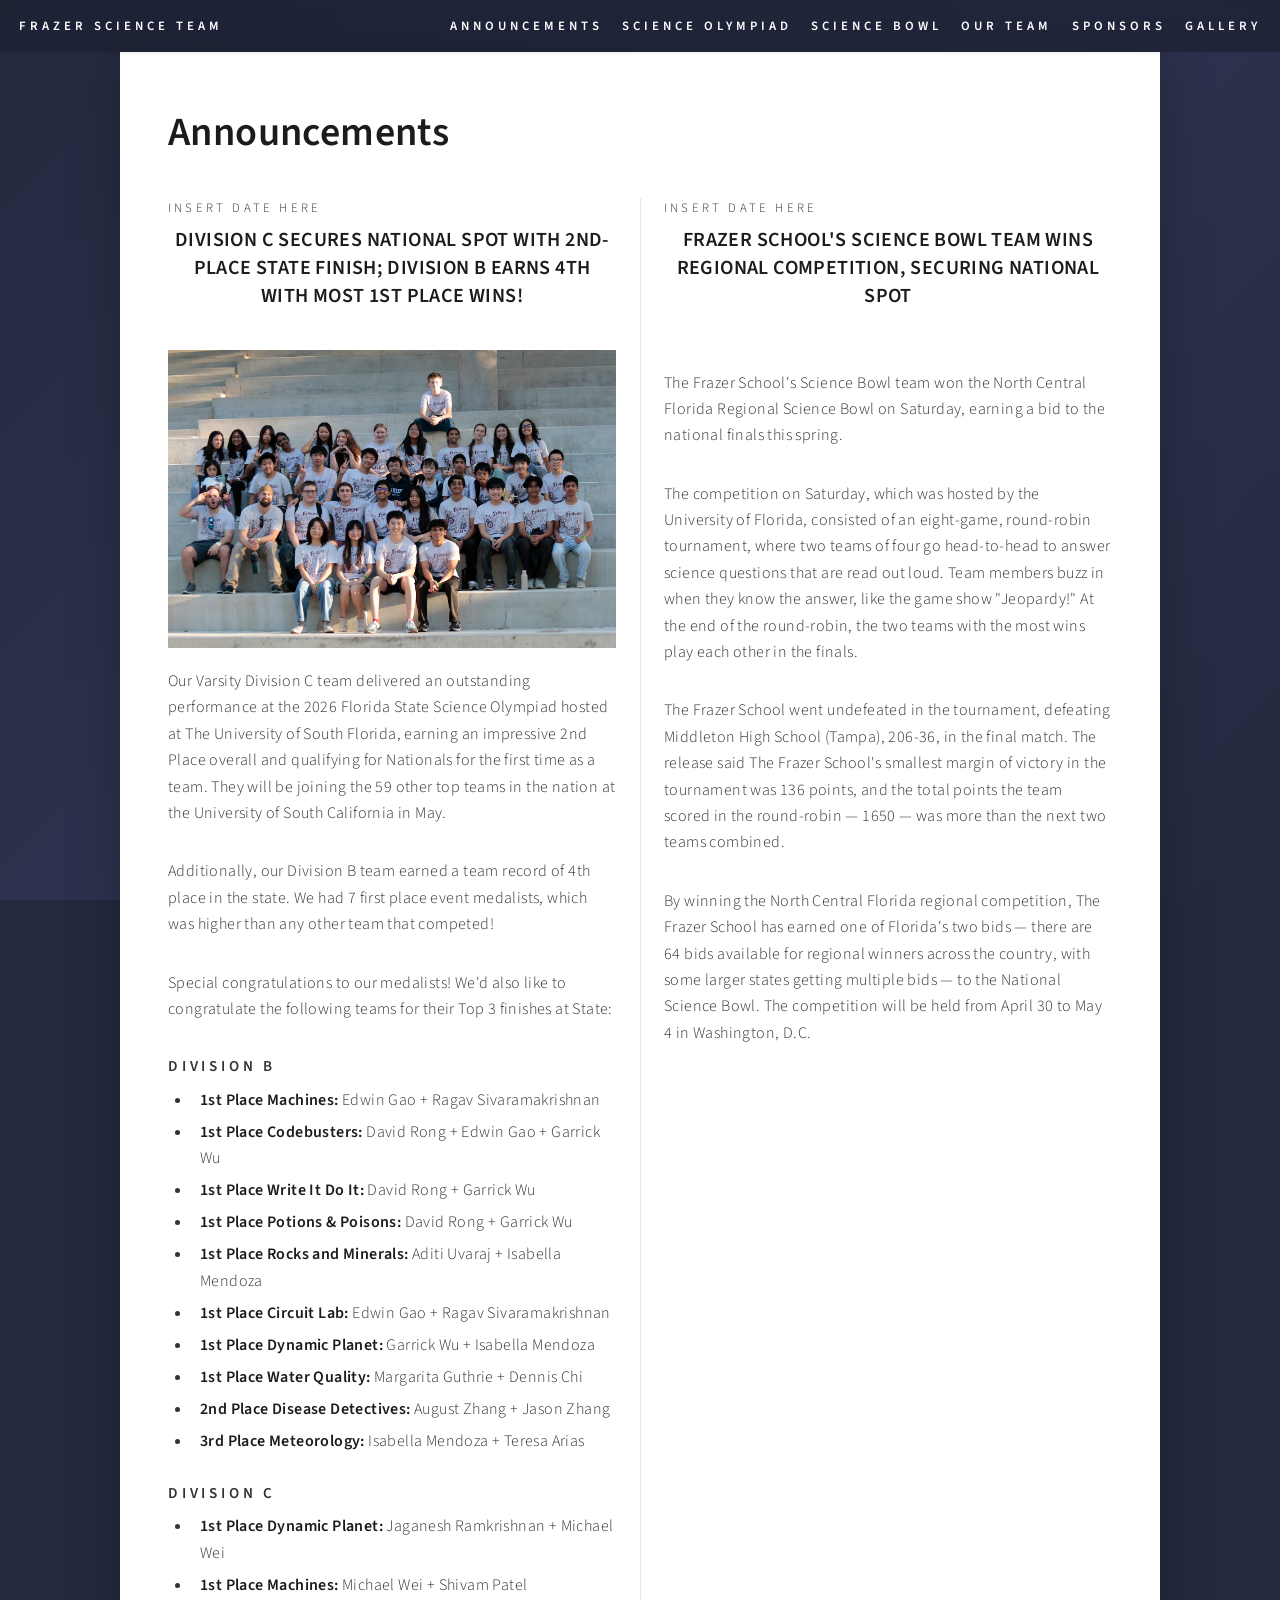
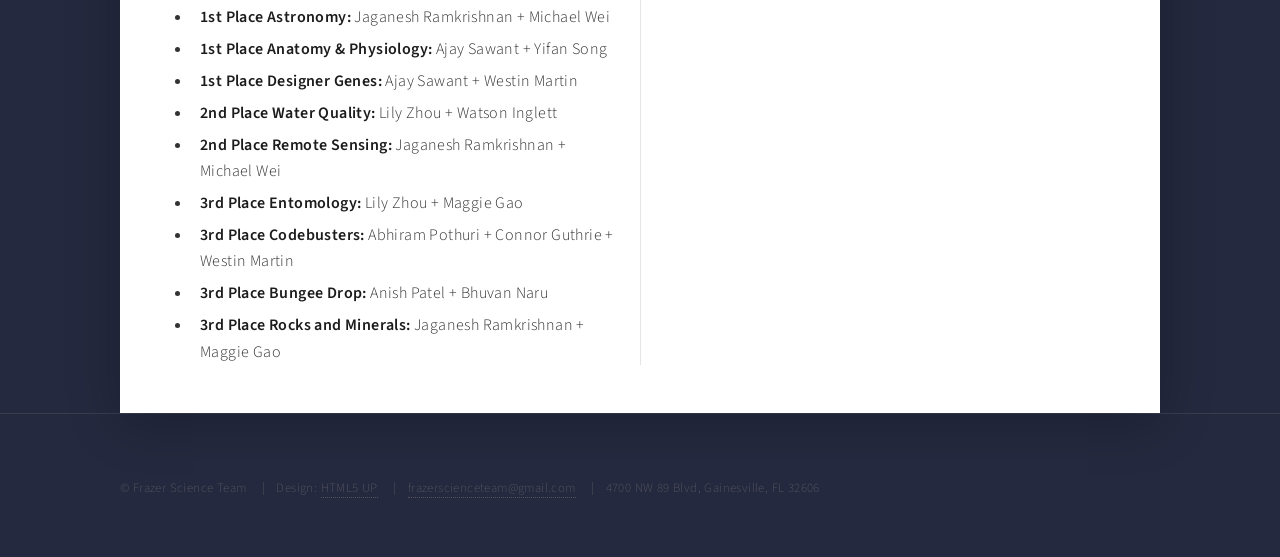
==== commit 1828e14f: "Update announcements.html" ====
--- a/announcements.html
+++ b/announcements.html
@@ -9,6 +9,7 @@
 		<title>Announcements - Frazer Science Team</title>
 		<meta charset="utf-8" />
 		<meta name="viewport" content="width=device-width, initial-scale=1, user-scalable=no" />
+		<link rel="icon" type="image/png" href="favicon.png">
 		<link rel="stylesheet" href="assets/css/main.css" />
 		<noscript><link rel="stylesheet" href="assets/css/noscript.css" /></noscript>
 	</head>
@@ -51,7 +52,7 @@
 										<article class="announcement" id="announcement-1">
 											<p class="announcement-date">Insert date here</p>
 											<h2>Division C Secures National Spot with 2nd-Place State Finish; Division B Earns 4th with Most 1st Place Wins!</h2>
-											<span class="image main"><img src="images/pic05.jpg" alt="" /></span>
+											<span class="image main"><img src="images/states-2026.JPG" alt="" /></span>
 											<p>Our Varsity Division C team delivered an outstanding performance at the 2026 Florida State Science Olympiad hosted at The University of South Florida, earning an impressive 2nd Place overall and qualifying for Nationals for the first time as a team. They will be joining the 59 other top teams in the nation at the University of South California in May.</p>
 											<p>Additionally, our Division B team earned a team record of 4th place in the state. We had 7 first place event medalists, which was higher than any other team that competed!</p>
 											<p>Special congratulations to our medalists! We'd also like to congratulate the following teams for their Top 3 finishes at State:</p>
@@ -87,7 +88,7 @@
 										<article class="announcement" id="announcement-2">
 											<p class="announcement-date">Insert date here</p>
 											<h2>Frazer School's Science Bowl Team Wins Regional Competition, Securing National Spot</h2>
-											<span class="image main"><img src="images/pic06.jpg" alt="" /></span>
+											<span class="image main"><img src="images/scibowl-2026.JPG" alt="" /></span>
 											<p>The Frazer School's Science Bowl team won the North Central Florida Regional Science Bowl on Saturday, earning a bid to the national finals this spring.</p>
 											<p>The competition on Saturday, which was hosted by the University of Florida, consisted of an eight-game, round-robin tournament, where two teams of four go head-to-head to answer science questions that are read out loud. Team members buzz in when they know the answer, like the game show "Jeopardy!" At the end of the round-robin, the two teams with the most wins play each other in the finals.</p>
 											<p>The Frazer School went undefeated in the tournament, defeating Middleton High School (Tampa), 206-36, in the final match. The release said The Frazer School's smallest margin of victory in the tournament was 136 points, and the total points the team scored in the round-robin — 1650 — was more than the next two teams combined.</p>
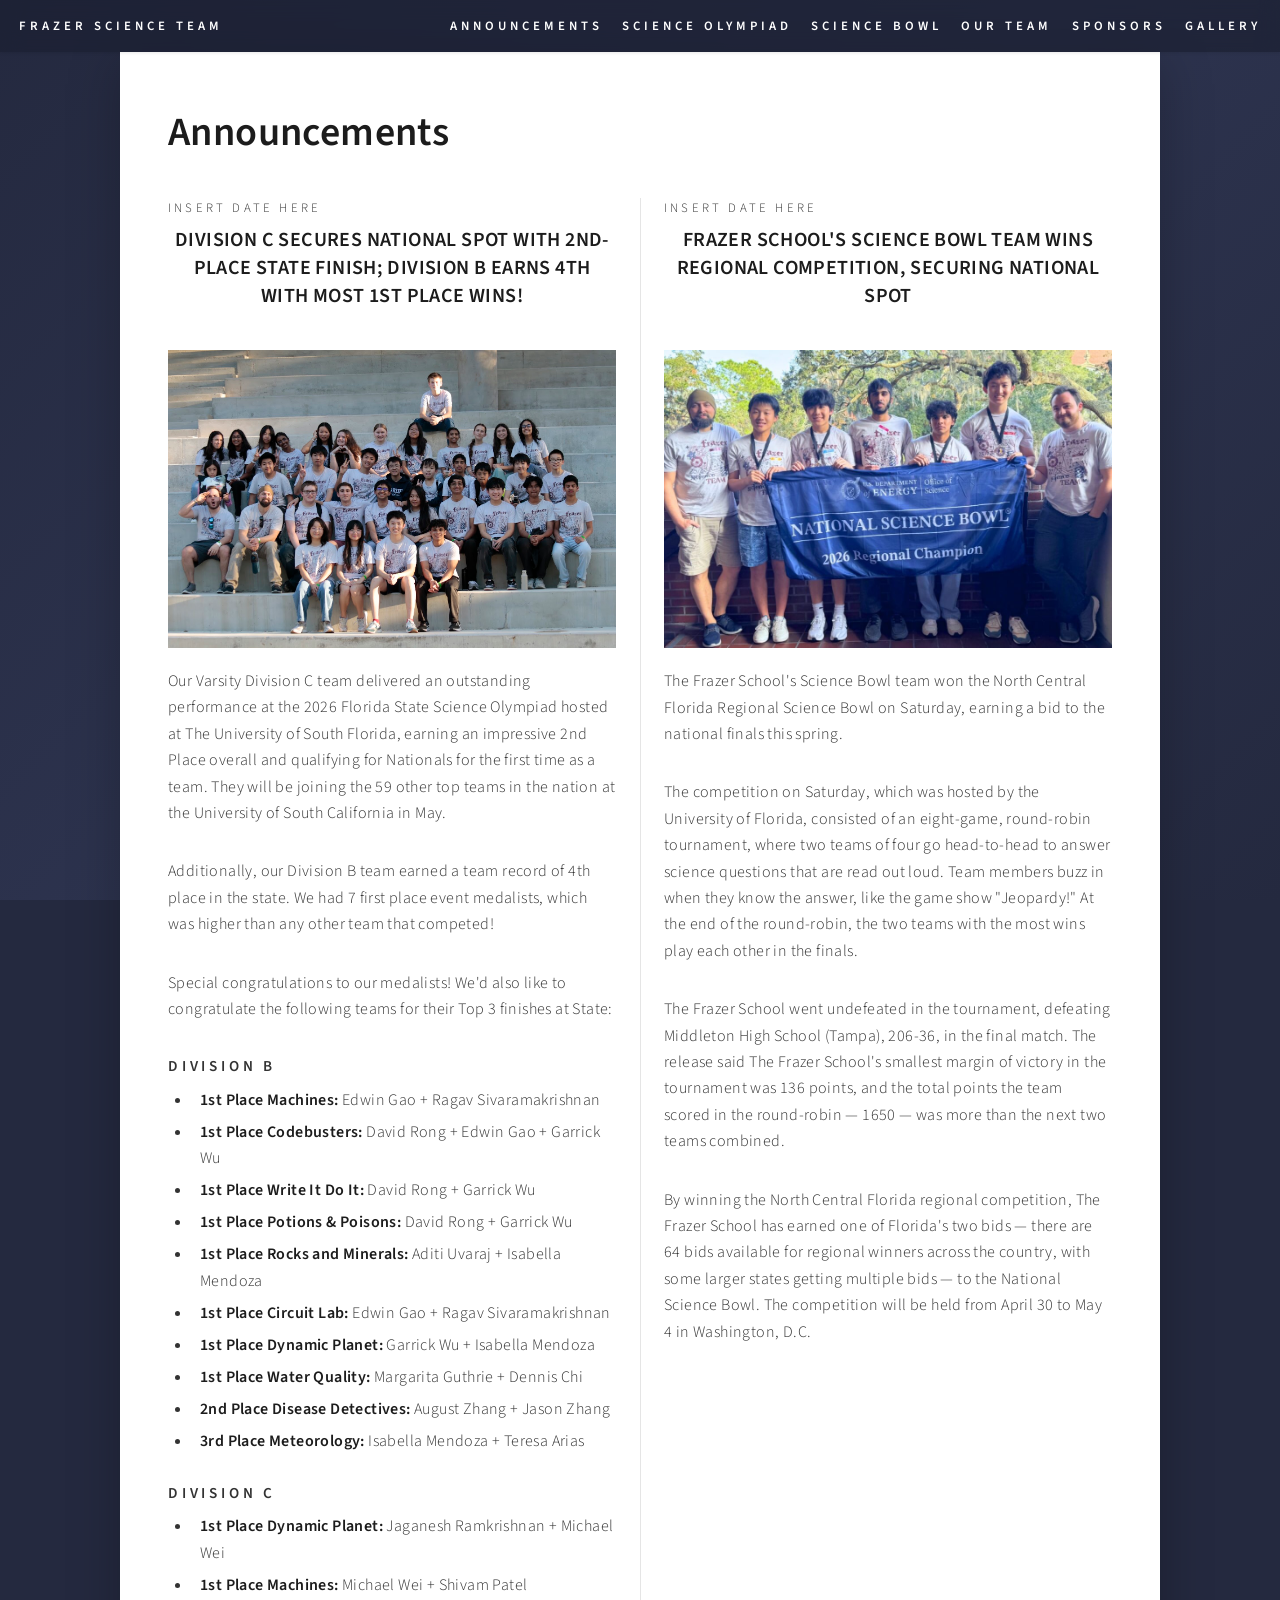
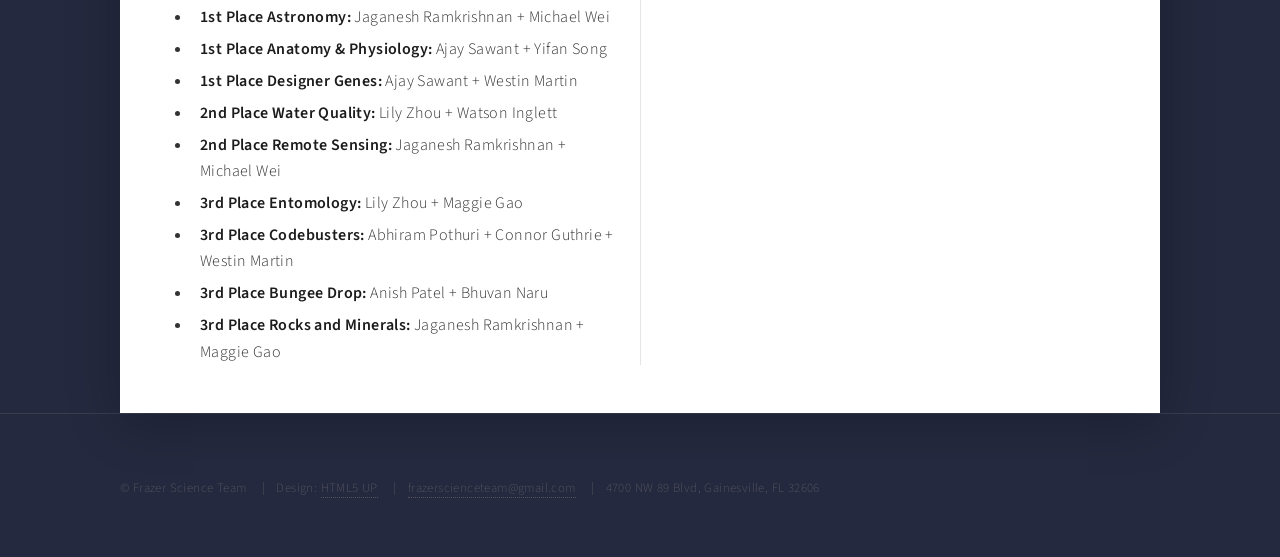
==== commit a093dae1: "Update announcements.html" ====
--- a/announcements.html
+++ b/announcements.html
@@ -88,7 +88,7 @@
 										<article class="announcement" id="announcement-2">
 											<p class="announcement-date">Insert date here</p>
 											<h2>Frazer School's Science Bowl Team Wins Regional Competition, Securing National Spot</h2>
-											<span class="image main"><img src="images/scibowl-2026.JPG" alt="" /></span>
+											<span class="image main"><img src="images/scibowl-2026.jpg" alt="" /></span>
 											<p>The Frazer School's Science Bowl team won the North Central Florida Regional Science Bowl on Saturday, earning a bid to the national finals this spring.</p>
 											<p>The competition on Saturday, which was hosted by the University of Florida, consisted of an eight-game, round-robin tournament, where two teams of four go head-to-head to answer science questions that are read out loud. Team members buzz in when they know the answer, like the game show "Jeopardy!" At the end of the round-robin, the two teams with the most wins play each other in the finals.</p>
 											<p>The Frazer School went undefeated in the tournament, defeating Middleton High School (Tampa), 206-36, in the final match. The release said The Frazer School's smallest margin of victory in the tournament was 136 points, and the total points the team scored in the round-robin — 1650 — was more than the next two teams combined.</p>
